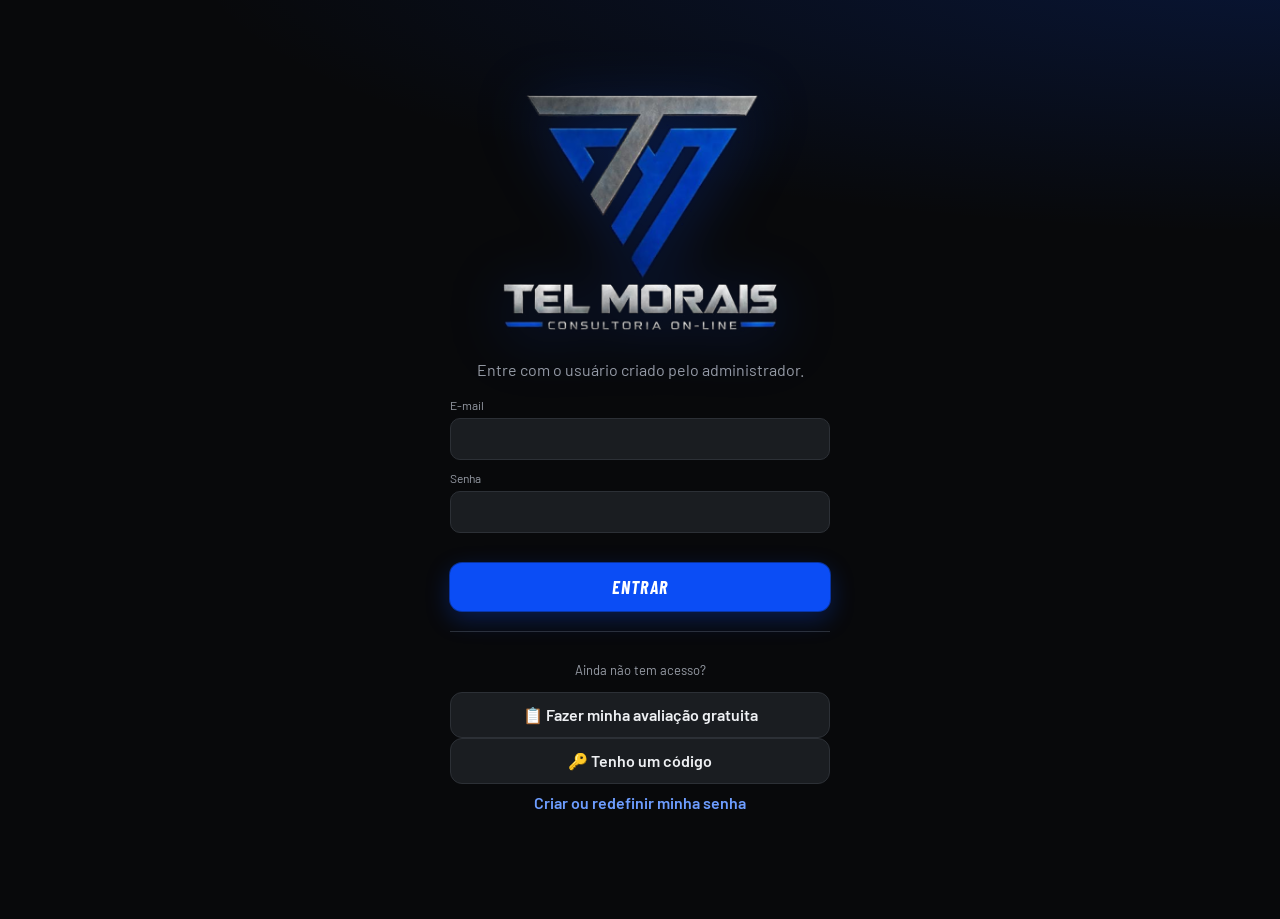
==== index.html @ 0298d139 "v1.6.0: demonstração dos exercícios (imagens, passos e vídeo do treinador) - Botão ▶ "Como fazer" em" ====
<!doctype html>
<html lang="pt-BR">
<head>
<meta charset="utf-8">
<meta name="viewport" content="width=device-width,initial-scale=1,viewport-fit=cover">
<meta name="theme-color" content="#08090b">
<meta name="apple-mobile-web-app-capable" content="yes">
<meta name="mobile-web-app-capable" content="yes">
<meta name="apple-mobile-web-app-status-bar-style" content="black-translucent">
<meta name="apple-mobile-web-app-title" content="Treino">
<link rel="apple-touch-icon" href="icons/apple-touch-icon.png">
<link rel="icon" href="icons/icon-192.png">
<link rel="manifest" href="manifest.webmanifest">
<title>Tel Morais</title>
<style>
@font-face{font-family:"Anton";src:url(fonts/anton.woff2) format("woff2");font-weight:400;font-style:normal;font-display:swap}
@font-face{font-family:"Barlow";src:url(fonts/barlow-400.woff2) format("woff2");font-weight:400 500;font-style:normal;font-display:swap}
@font-face{font-family:"Barlow";src:url(fonts/barlow-600.woff2) format("woff2");font-weight:600;font-style:normal;font-display:swap}
@font-face{font-family:"Barlow";src:url(fonts/barlow-700.woff2) format("woff2");font-weight:700 900;font-style:normal;font-display:swap}
@font-face{font-family:"Barlow Condensed";src:url(fonts/barlow-condensed-700i.woff2) format("woff2");font-weight:600 800;font-style:italic;font-display:swap}
:root{--bg:#05070d;--s1:#0c1220;--s2:#131c31;--s3:#22304d;--tx:#eef2fa;--mu:#8e9ab3;--ac:#1f6bff;--ac2:#6aaeff;--onac:#fff;--metal:linear-gradient(180deg,#fff 0%,#d5dbe5 42%,#8c96a8 58%,#eef1f6 100%);--glow:0 0 0 1px rgba(31,107,255,.55),0 8px 24px rgba(31,107,255,.32);--fd:"Anton",Impact,"Arial Narrow",sans-serif;--fc:"Barlow Condensed","Arial Narrow",sans-serif;--ok:#3fd18b;--warn:#ffcc4d;--bad:#ff6161;
--acu:#5aa9ff;--int:#ff9f43;--pk:#ff6161;--dl:#3fd18b;--r:16px}
*{box-sizing:border-box;-webkit-tap-highlight-color:transparent}
html,body{margin:0;background:var(--bg);color:var(--tx);font:16px/1.4 "Barlow",-apple-system,BlinkMacSystemFont,"Segoe UI",system-ui,sans-serif;-webkit-text-size-adjust:100%}
body{background:radial-gradient(130% 420px at 105% -60px,rgba(31,107,255,.22),rgba(31,107,255,0) 70%) no-repeat,var(--bg)}
body{padding-top:env(safe-area-inset-top);padding-bottom:calc(70px + env(safe-area-inset-bottom));overscroll-behavior-y:none}
main{padding:10px 16px 28px;max-width:640px;margin:0 auto}
h1{font-family:var(--fd);font-weight:400;font-size:32px;line-height:1.05;margin:0;letter-spacing:.01em;text-transform:uppercase;background:var(--metal);-webkit-background-clip:text;background-clip:text;color:transparent}
h2{font-size:19px;margin:0 0 6px}
h3{font-family:var(--fc);font-style:italic;font-weight:700;font-size:15px;text-transform:uppercase;letter-spacing:.16em;color:var(--ac2);margin:22px 0 8px}
.mu{color:var(--mu)}.sm{font-size:13px}.xs{font-size:12px}.b{font-weight:700}.ok{color:var(--ok)}.ac{color:var(--ac2)}
.hd{display:flex;align-items:center;gap:10px;margin:8px 0 12px}
.hd .bk{background:var(--s2);border:0;color:var(--tx);width:38px;height:38px;border-radius:12px;font-size:26px;line-height:1;flex:none}
.card{background:var(--s1);border:1px solid var(--s3);border-radius:var(--r);padding:14px;margin:10px 0}
.row{display:flex;gap:8px;align-items:center}.row.wrap{flex-wrap:wrap}.sp{flex:1}
.btn{background:var(--s2);border:1px solid var(--s3);color:var(--tx);border-radius:12px;padding:12px 16px;font-weight:600;font-size:16px;font-family:inherit;cursor:pointer}
.btn.pri{background:var(--ac);color:var(--onac);box-shadow:var(--glow);font-family:var(--fc);font-style:italic;font-weight:700;font-size:18px;letter-spacing:.06em;text-transform:uppercase}.btn.pri.smb{font-size:15px}.btn.danger{background:var(--bad);color:#fff}.btn.ghost{background:transparent;border-color:transparent;color:var(--ac2);padding:8px 4px}.btn.pri,.btn.danger{border-color:transparent}
.btn.block{width:100%}.btn.smb{padding:8px 12px;font-size:14px;border-radius:10px}
.btn:active{transform:scale(.98)}
.pill{display:inline-block;font-size:12px;font-weight:600;padding:3px 8px;border-radius:999px;background:var(--s3);color:var(--tx)}
.pc-acu{--pc:var(--acu)}.pc-int{--pc:var(--int)}.pc-pk{--pc:var(--pk)}.pc-dl{--pc:var(--dl)}.pc-vio{--pc:#b48cff}.pc-tea{--pc:#3fd1c8}.pc-yel{--pc:#ffcc4d}
.pill.ph{background:color-mix(in srgb,var(--pc) 22%,transparent);color:var(--pc)}
.weekbar{display:flex;gap:3px;margin-top:10px}.weekbar i{flex:1}
.weekbar i{height:6px;border-radius:3px;background:var(--pc);opacity:.25}.weekbar i.past{opacity:.7}.weekbar i.cur{opacity:1;outline:2px solid var(--tx);outline-offset:1px}
.days{display:grid;grid-template-columns:repeat(7,1fr);gap:6px;margin-top:10px}
.days div{background:var(--s2);border-radius:10px;padding:6px 2px;text-align:center;font-size:11px;color:var(--mu)}
.days div b{display:block;font-size:12px;color:var(--tx)}.days div.done{background:color-mix(in srgb,var(--ok) 20%,var(--s2))}.days div.done b{color:var(--ok)}
.days div.today{outline:2px solid var(--ac)}
.hero{background:linear-gradient(140deg,#0f2350,#0c1220 62%);border:1px solid #1f3a78}
.hero h2{font-family:var(--fd);font-weight:400;font-size:30px;line-height:1.05;text-transform:uppercase;letter-spacing:.01em;background:var(--metal);-webkit-background-clip:text;background-clip:text;color:transparent}
.exl{margin:10px 0 0;padding:0;list-style:none}.exl li{display:flex;justify-content:space-between;gap:10px;padding:7px 0;border-top:1px solid var(--s3);font-size:15px}
.exl li span:last-child{white-space:nowrap;font-weight:600}
.others{display:grid;grid-template-columns:1fr 1fr;gap:8px}
.others button{text-align:left;background:var(--s1);border:1px solid var(--s3);color:var(--tx);border-radius:14px;padding:12px;font-family:inherit;font-size:15px}
.others button small{display:block;color:var(--mu);font-size:12px}
/* workout */
.wk-h{position:sticky;top:0;z-index:5;background:color-mix(in srgb,var(--bg) 92%,transparent);backdrop-filter:blur(8px);margin:0 -16px;padding:8px 16px 10px;border-bottom:1px solid var(--s2)}
.ex{padding:12px}
.card.bs{border-left:4px solid var(--ac)}.bsn{margin-bottom:4px;border-bottom-left-radius:4px;border-bottom-right-radius:4px}.bsp{border-top-left-radius:4px;border-top-right-radius:4px}
.bst{display:inline-block;font-family:var(--fd);font-size:12px;letter-spacing:.05em;text-transform:uppercase;background:var(--ac);color:var(--onac);padding:2px 12px;margin-bottom:8px;clip-path:polygon(6px 0,100% 0,calc(100% - 6px) 100%,0 100%)}
.lkr{display:flex;justify-content:center;margin:-2px 0}.lkb{background:none;border:1px dashed var(--s3);color:var(--mu);border-radius:999px;font:inherit;font-size:12px;padding:3px 10px;margin:2px 0}
.lkb.on{border:1px solid var(--ac);color:var(--ac)}.bsl{border-left:3px solid var(--ac);padding-left:8px}
.exh{display:flex;justify-content:space-between;gap:8px;align-items:flex-start;cursor:pointer}
.exh b{font-size:17px}
.exr{display:flex;gap:8px;align-items:flex-start}
.demob{flex:none;width:34px;height:34px;border-radius:50%;border:1px solid var(--s3);background:var(--s2);color:var(--ac2);font-size:14px;padding:0;cursor:pointer}
.demob.off{opacity:.45}
.demo{position:relative;aspect-ratio:1;background:#fff;border-radius:14px;overflow:hidden;margin-bottom:10px}
.demo img{position:absolute;inset:0;width:100%;height:100%;object-fit:contain}
.demo img+img{animation:demo 1.8s infinite}
@keyframes demo{0%,49%{opacity:0}50%,100%{opacity:1}}
@media (prefers-reduced-motion:reduce){.demo{aspect-ratio:auto;display:grid;grid-template-columns:1fr 1fr;gap:2px}.demo img{position:static}.demo img+img{animation:none}}
.dsteps{margin:8px 0 0;padding-left:20px}.dsteps li{margin:6px 0}
.dvid{position:relative;aspect-ratio:16/9;background:#000;border-radius:14px;overflow:hidden;margin-bottom:10px}
.dvid iframe,.dvid video{position:absolute;inset:0;width:100%;height:100%;border:0}
.kg{background:var(--s3);border-radius:10px;padding:4px 8px;text-align:right;white-space:nowrap;font-size:13px;color:var(--mu)}
.kg b{display:block;color:var(--tx);font-size:17px}
.why{font-size:13px;color:var(--mu);background:var(--s2);border-radius:10px;padding:8px 10px;margin-top:8px}
.last{font-size:13px;color:var(--mu);margin-top:6px}
.sg{display:grid;grid-template-columns:26px 1fr 1fr 58px 50px;gap:6px;align-items:center;margin-top:6px}
.sg.st-a>span:first-child,.sg.st-p>span:first-child,.sg.st-b>span:first-child{font-size:11px;letter-spacing:-.02em}.sg.st-a>span:first-child,.sg.st-p>span:first-child{color:var(--mu)}.sg.st-a input,.sg.st-p input{opacity:.8}.sg.st-b>span:first-child{color:var(--warn)}.sg.st-b input{border-color:color-mix(in srgb,var(--warn) 35%,transparent)}
.sg.hd2{font-size:11px;color:var(--mu);text-transform:uppercase;letter-spacing:.05em;margin-top:10px}
.sg.hd2 span{text-align:center}
.sg>span:first-child{text-align:center;color:var(--mu);font-weight:700}
input,select,textarea{background:var(--s2);border:1px solid var(--s3);color:var(--tx);border-radius:10px;padding:10px;font-size:17px;width:100%;font-family:inherit;min-width:0}
input:focus,select:focus,textarea:focus{outline:2px solid var(--ac);border-color:transparent}
.sg input{text-align:center;padding:10px 4px}
.sg.done input{background:color-mix(in srgb,var(--ok) 14%,var(--s2));border-color:color-mix(in srgb,var(--ok) 40%,transparent)}
.chk{height:44px;border-radius:12px;border:2px solid var(--s3);background:transparent;color:var(--mu);font-size:20px;font-weight:800}
.sg.done .chk{background:var(--ok);border-color:var(--ok);color:#03200f}
.sug{margin-top:10px;border-radius:12px;padding:10px 12px;font-size:14px;background:var(--s2);border-left:4px solid var(--mu)}
.sug.up{border-color:var(--ok)}.sug.down{border-color:var(--warn)}.sug.ok{border-color:var(--acu)}
.sug .btn{margin-top:8px}
.exdone .exh>div:first-child>b::after{content:" ✓";color:var(--ok)}
/* timer */
#timer{position:fixed;left:12px;right:12px;bottom:calc(76px + env(safe-area-inset-bottom));z-index:30;background:#16213a;border:1px solid var(--s3);border-radius:18px;padding:10px 12px;box-shadow:0 10px 30px rgba(0,0,0,.5);max-width:616px;margin:0 auto;overflow:hidden}
#timer .tbar{position:absolute;left:0;bottom:0;height:4px;background:var(--ac);transition:width .25s linear}
#timer .tt{font-size:26px;font-weight:800;font-variant-numeric:tabular-nums;min-width:68px}#timer .sp{min-width:0}#tlab{white-space:nowrap;overflow:hidden;text-overflow:ellipsis}#timer .btn.smb{padding:8px 9px;flex:none}
#timer.end{background:#0f2f22}#timer.end .tt{color:var(--ok)}
#timer.warn5{background:#3d2e08}#timer.warn5 .tt{color:var(--warn)}#timer.warn5 .tbar{background:var(--warn)}
#timer .tl{font-size:12px;color:var(--mu);white-space:nowrap;overflow:hidden;text-overflow:ellipsis}
/* nav */
nav#tabs{position:fixed;bottom:0;left:0;right:0;display:flex;background:rgba(8,12,22,.94);-webkit-backdrop-filter:blur(12px);backdrop-filter:blur(12px);border-top:1px solid var(--s2);padding-bottom:env(safe-area-inset-bottom);z-index:20}
nav button{flex:1;background:none;border:0;color:var(--mu);font-size:11px;padding:8px 0 6px;display:flex;flex-direction:column;align-items:center;gap:3px;font-family:inherit}
nav svg{width:24px;height:24px;fill:none;stroke:currentColor;stroke-width:1.9;stroke-linecap:round;stroke-linejoin:round}
nav button.on{color:var(--ac2);font-weight:700;position:relative}nav button.on::before{content:"";position:absolute;top:0;left:50%;width:28px;height:3px;margin-left:-14px;border-radius:0 0 3px 3px;background:var(--ac)}
nav button .dot{position:absolute;margin-left:22px;width:8px;height:8px;border-radius:50%;background:var(--ok)}
/* tables / forms */
table{width:100%;border-collapse:collapse;font-size:13px}
td,th{padding:7px 4px;border-top:1px solid var(--s3);text-align:left;vertical-align:top}
th{color:var(--mu);font-weight:600;font-size:11px;text-transform:uppercase;letter-spacing:.05em;border-top:0}
tr.cur td{background:color-mix(in srgb,var(--ac) 12%,transparent)}
.ph-dot{display:inline-block;width:8px;height:8px;border-radius:50%;background:var(--pc);margin-right:6px}
label.f{display:block;margin:10px 0}label.f>span{display:block;font-size:12px;color:var(--mu);margin-bottom:4px}
.grid2{display:grid;grid-template-columns:1fr 1fr;gap:8px}.grid3{display:grid;grid-template-columns:repeat(3,1fr);gap:8px}
.plan label{display:block;font-size:11px;color:var(--mu);border-left:3px solid var(--pc);padding-left:6px}
.plan label input{margin-top:3px;text-align:center}
.li{display:flex;align-items:center;gap:10px;padding:11px 0;border-top:1px solid var(--s3)}
.li:first-child{border-top:0}
.li .t{flex:1;min-width:0}.li .t b{display:block;white-space:nowrap;overflow:hidden;text-overflow:ellipsis}
.ib{background:var(--s3);border:0;color:var(--tx);width:34px;height:34px;border-radius:10px;font-size:16px;flex:none}
.tap{cursor:pointer}
.stat{display:grid;grid-template-columns:repeat(3,1fr);gap:8px}
.stat div{background:var(--s1);border:1px solid var(--s3);border-radius:14px;padding:10px}
.stat b{display:block;font-family:var(--fd);font-weight:400;font-size:24px;letter-spacing:.01em}.stat span{font-size:11px;color:var(--mu)}
.hl{display:flex;gap:12px;align-items:flex-start;padding:8px 0;border-top:1px solid var(--s3)}.hl:first-child{border-top:0}.hi{flex:none;min-width:58px;text-align:center;font-size:14px;padding-top:2px}
details{background:var(--s1);border:1px solid var(--s3);border-radius:var(--r);padding:12px 14px;margin:10px 0}
summary{font-weight:600;cursor:pointer}
details p{font-size:14px;margin:8px 0;color:#cdd5e4}
.sw{display:flex;align-items:center;justify-content:space-between;padding:10px 0;border-top:1px solid var(--s3)}
.sw:first-child{border-top:0}
.sw input[type=checkbox]{width:50px;height:30px;appearance:none;-webkit-appearance:none;background:var(--s3);border-radius:999px;position:relative;border:0;padding:0;flex:none}
.sw input[type=checkbox]::after{content:"";position:absolute;top:3px;left:3px;width:24px;height:24px;border-radius:50%;background:#fff;transition:.2s}
.sw input[type=checkbox]:checked{background:var(--ok)}.sw input[type=checkbox]:checked::after{left:23px}
.banner{background:color-mix(in srgb,var(--warn) 15%,var(--s1));border:1px solid color-mix(in srgb,var(--warn) 40%,transparent);border-radius:14px;padding:10px 12px;font-size:14px;margin:10px 0}
/* modal / toast */
#modal{position:fixed;inset:0;background:rgba(0,0,0,.6);z-index:50;display:flex;align-items:flex-end;justify-content:center}
#modal[hidden]{display:none}
.mbox{background:var(--s1);width:100%;max-width:640px;border-radius:22px 22px 0 0;padding:18px 16px calc(16px + env(safe-area-inset-bottom));max-height:88vh;overflow:auto}
.mbody{font-size:15px;color:#d3dbea}
.mbtns{display:flex;gap:8px;margin-top:14px}.mbtns .btn{flex:1}
#toast{position:fixed;left:50%;top:calc(12px + env(safe-area-inset-top));transform:translateX(-50%);background:#1a2742;color:#fff;padding:10px 16px;border-radius:12px;z-index:60;font-size:14px;box-shadow:0 6px 20px rgba(0,0,0,.4);transition:opacity .3s;max-width:90vw}
#toast[hidden]{display:block;opacity:0;pointer-events:none}
svg.ch{width:100%;height:auto;display:block}
.empty{text-align:center;color:var(--mu);padding:30px 10px}
body.nologin nav#tabs{display:none}
.login{max-width:380px;margin:8vh auto 0;text-align:center}.login label.f{text-align:left}.login h1{margin:8px 0 4px}.login>h1:first-of-type{font-size:56px}.brand2{display:flex;align-items:center;gap:10px;font-family:var(--fc);font-style:italic;font-weight:700;font-size:15px;letter-spacing:.28em;text-transform:uppercase;color:var(--ac2);margin:0 0 8px}.brand2::before,.brand2::after{content:"";flex:1;height:2px;background:var(--ac)}
.logo{width:76px;height:76px;border-radius:20px;background:var(--ac);box-shadow:var(--glow);margin:0 auto;display:grid;place-items:center}.logo svg{width:46px;height:46px;fill:none;stroke:#fff;stroke-width:2.4;stroke-linecap:round}
.sync{display:inline-flex;align-items:center;gap:6px;background:var(--s2);border:1px solid var(--s3);color:var(--mu);font-size:12px;border-radius:999px;padding:6px 10px;font-family:inherit;white-space:nowrap}
.sync i{width:8px;height:8px;border-radius:50%;display:inline-block}
.li .t>span{display:block}
.chips{display:flex;gap:6px;overflow-x:auto;padding:2px 0 8px;scrollbar-width:none}.chips::-webkit-scrollbar{display:none}
.chip{flex:none;background:var(--s2);border:1px solid var(--s3);color:var(--tx);border-radius:999px;padding:7px 12px;font-size:14px;font-family:inherit}
.wz-o{display:flex;align-items:center;gap:12px;width:100%;min-height:72px;margin:8px 0;padding:12px 14px;border-radius:16px;background:var(--s1);border:1px solid var(--s3);color:var(--tx);text-align:left;font:inherit}.wz-o.on{border:2px solid var(--ac);background:rgba(31,107,255,.12)}.wz-o .t{flex:1;display:flex;flex-direction:column;gap:2px}.wz-ic{font-size:24px;width:40px;text-align:center}.wz-ck{width:24px;height:24px;border-radius:50%;display:grid;place-items:center;background:var(--ac);color:#fff;font-weight:700}.wz-o:not(.on) .wz-ck{background:transparent;border:2px solid var(--s3)}.wz-days{flex-wrap:wrap}.wz-days .chip{min-width:44px;justify-content:center;font-size:18px;font-weight:700}
.fs-i{display:flex;gap:12px;padding:12px 0;border-top:1px solid var(--s3)}.fs-n{width:34px;height:34px;flex:none;border-radius:50%;display:grid;place-items:center;font-family:var(--fd);font-size:17px;background:var(--s2);color:var(--mu);border:1px solid var(--s3)}.fs-i.now .fs-n{background:var(--ac);color:#fff;border:0;box-shadow:var(--glow)}.fs-i.done .fs-n{background:var(--ok);color:#05070d;border:0}.fs-i.done b,.fs-i.next b{color:var(--mu)}
.chip.on{background:var(--ac);border-color:var(--ac);color:#fff;font-weight:600}
.kd{display:inline-grid;place-items:center;width:30px;height:30px;border-radius:9px;background:var(--s3);font-size:15px;flex:none}
.cf{display:grid;grid-template-columns:repeat(2,1fr);gap:8px;margin-top:8px}
.cf label{font-size:11px;color:var(--mu);text-transform:uppercase;letter-spacing:.04em}.cf label input,.cf label select{margin-top:3px;text-align:center}
.xdone{border:1px solid color-mix(in srgb,var(--ok) 45%,transparent)}
.wod{white-space:pre-wrap;font-size:15px;background:var(--s2);border-radius:10px;padding:10px;margin-top:8px}
.phase{border-left:4px solid var(--pc)}
.seg{display:flex;background:var(--s2);border-radius:10px;padding:3px;gap:3px}.seg button{flex:1;border:0;background:transparent;color:var(--mu);padding:8px;border-radius:8px;font-family:inherit;font-size:14px}.seg button.on{background:var(--s3);color:var(--tx);font-weight:600}
/* calendário */
.calg{display:grid;grid-template-columns:repeat(7,1fr);gap:4px;text-align:center}.cw{font-size:11px;color:var(--mu);padding-bottom:2px}
.cd{position:relative;aspect-ratio:1;display:grid;place-items:center;border-radius:50%;font-size:14px;color:var(--tx);max-width:40px;margin:0 auto;width:100%}
.cd.on{background:var(--ac);color:#fff;font-weight:700;cursor:pointer}.cd.td{box-shadow:inset 0 0 0 2px var(--ac)}.cd.on.td{box-shadow:inset 0 0 0 2px var(--tx)}.cd.fu{color:var(--mu);opacity:.45}
.cd i{position:absolute;top:-3px;right:-3px;background:var(--tx);color:var(--bg);font-style:normal;font-size:10px;min-width:15px;height:15px;line-height:15px;border-radius:8px}
/* ---------- tema claro ---------- */
html[data-theme=light]{--bg:#edf1f8;--s1:#ffffff;--s2:#e3e9f4;--s3:#c9d3e5;--tx:#0a1222;--mu:#55617a;--ac:#1450e0;--ac2:#1450e0;--metal:url("data:image/svg+xml,%3Csvg xmlns='http://www.w3.org/2000/svg' width='120' height='120'%3E%3Cfilter id='n'%3E%3CfeTurbulence type='fractalNoise' baseFrequency='.9' numOctaves='2' stitchTiles='stitch'/%3E%3CfeColorMatrix values='0 0 0 0 1 0 0 0 0 1 0 0 0 0 1 0 0 0 .22 0'/%3E%3C/filter%3E%3Crect width='120' height='120' filter='url(%23n)'/%3E%3C/svg%3E"),radial-gradient(120% 90% at 30% 18%,#8a8c92 0%,#3b3d42 22%,rgba(20,21,24,0) 46%),linear-gradient(180deg,#26272b 0%,#4c4e54 16%,#141518 40%,#08090b 62%,#1d1e22 82%,#3a3c41 100%);--glow:0 0 0 1px rgba(20,80,224,.3),0 8px 20px rgba(20,80,224,.22);--ok:#14a362;--warn:#b98000;--bad:#dc3b3b;--acu:#2c78e0;--int:#e8781a;--pk:#dc3b3b;--dl:#14a362;color-scheme:light}
html[data-theme=light] .hero{background:linear-gradient(140deg,#e2ebff,#ffffff 62%);border:1px solid #c3d3f5}
html[data-theme=light] body{background:radial-gradient(130% 420px at 105% -60px,rgba(20,80,224,.12),rgba(20,80,224,0) 70%) no-repeat,var(--bg)}
html[data-theme=light] h1,html[data-theme=light] .hero h2{filter:drop-shadow(0 1px 0 rgba(255,255,255,.85)) drop-shadow(0 2px 3px rgba(0,0,0,.25))}
html[data-theme=light] #timer{background:#fff;box-shadow:0 10px 30px rgba(0,0,0,.15);border:1px solid var(--s3)}html[data-theme=light] #timer.end{background:#e3f6ec}html[data-theme=light] #timer.warn5{background:#fff4d6}
html[data-theme=light] nav#tabs{background:rgba(255,255,255,.94);border-top:1px solid var(--s3)}
html[data-theme=light] details p,html[data-theme=light] .mbody{color:var(--tx)}html[data-theme=light] #toast{background:#22262e;color:#fff}html[data-theme=light] #modal{background:rgba(20,22,28,.35)}
html[data-theme=light] .card{box-shadow:0 1px 2px rgba(16,24,40,.06)}
html[data-theme=light] .btn.pri,html[data-theme=light] .chip.on,html[data-theme=light] .sg.done .chk{color:#fff}html[data-theme=light] .btn.danger{color:#fff}
html[data-theme=light] .sw input[type=checkbox]::after{box-shadow:0 1px 3px rgba(0,0,0,.25)}
html[data-theme=light] .logo svg{stroke:#fff}
html[data-theme=light] .ch [stroke="#22304d"]{stroke:var(--s3)}html[data-theme=light] .ch [fill="#8e9ab3"]{fill:var(--mu)}html[data-theme=light] .ch [stroke="#8e9ab3"]{stroke:var(--mu)}
html[data-theme=light] .ch [stroke="#1f6bff"]{stroke:var(--ac)}html[data-theme=light] .ch [fill="#1f6bff"]{fill:var(--ac)}html[data-theme=light] .ch [stroke="#05070d"]{stroke:var(--s1)}
/* ---------- tema Tel Morais (cores da logo TM: grafite/aço + azul royal) ---------- */
:root{--bg:#08090b;--s1:#121417;--s2:#1a1d21;--s3:#2c3036;--tx:#eef0f3;--mu:#979ca6;--ac:#0b4df5;--ac2:#6d9dff;--acu:#6d9dff;--glow:0 0 0 1px rgba(11,77,245,.6),0 8px 24px rgba(11,77,245,.3)}
body{background:radial-gradient(130% 420px at 105% -60px,rgba(11,77,245,.2),rgba(11,77,245,0) 70%) no-repeat,var(--bg)}
.hero{background:linear-gradient(140deg,#16213c,#121417 62%);border:1px solid #2a3a66}
.card{border-color:#24272c}
.sr{position:absolute;width:1px;height:1px;overflow:hidden;clip:rect(0 0 0 0);white-space:nowrap}
.tm-main{display:block;width:min(300px,78vw);height:auto;margin:0 auto 14px;filter:drop-shadow(0 10px 30px rgba(11,77,245,.28))}
html[data-theme=light] .tm-main{background:#000;border-radius:20px;padding:16px 20px 12px;width:min(320px,82vw);filter:none;box-shadow:0 10px 28px rgba(10,63,216,.22)}
.met{margin-top:8px;border-radius:12px;padding:8px 10px;background:color-mix(in srgb,var(--ac) 14%,var(--s2));border-left:4px solid var(--ac);cursor:pointer}.met b{font-family:var(--fc);font-style:italic;letter-spacing:.06em;text-transform:uppercase;color:var(--ac2)}.met-h b{font-family:var(--fc);font-style:italic;font-size:18px;letter-spacing:.05em;text-transform:uppercase;color:var(--ac2)}
.sg.st-d>span:first-child{font-size:11px;color:var(--ac2)}.sg.st-d input{border-color:color-mix(in srgb,var(--ac) 40%,transparent)}
.tm-logo{display:block;width:128px;height:128px;margin:0 auto;border-radius:50%;box-shadow:0 0 0 1px rgba(255,255,255,.06),0 10px 34px rgba(11,77,245,.35)}
.login>h1:first-of-type{font-size:52px}
.ch [stroke="#22304d"]{stroke:var(--s3)}.ch [fill="#8e9ab3"]{fill:var(--mu)}.ch [stroke="#8e9ab3"]{stroke:var(--mu)}.ch [stroke="#1f6bff"]{stroke:var(--ac)}.ch [fill="#1f6bff"]{fill:var(--ac)}.ch [stroke="#05070d"]{stroke:var(--s1)}
html[data-theme=light]{--bg:#eceef1;--s1:#ffffff;--s2:#e2e5ea;--s3:#c8cdd5;--tx:#11131a;--mu:#5a606b;--ac:#0a3fd8;--ac2:#0a3fd8;--acu:#0a3fd8}
html[data-theme=light] body{background:radial-gradient(130% 420px at 105% -60px,rgba(10,63,216,.1),rgba(10,63,216,0) 70%) no-repeat,var(--bg)}
html[data-theme=light] .hero{background:linear-gradient(140deg,#e0e6f3,#ffffff 62%);border:1px solid #c5cde0}
html[data-theme=light] .card{border-color:#d6dae0}
html[data-theme=light] .tm-logo{box-shadow:0 0 0 1px rgba(0,0,0,.06),0 10px 28px rgba(10,63,216,.22)}
</style>
</head>
<body>
<main id="app"></main>
<div id="timer" hidden>
  <div class="row"><div class="tt" id="tt">0:00</div><div class="sp"><div class="b" id="tlab">Descanso</div><div class="tl" id="tsub"></div></div>
  <button class="btn smb" data-act="tAdd" data-s="-15">−15</button><button class="btn smb" data-act="tAdd" data-s="15">+15</button><button class="btn smb" data-act="tClose">✕</button></div>
  <div class="tbar" id="tbar"></div>
</div>
<nav id="tabs">
  <button data-act="tab" data-t="hoje"><svg viewBox="0 0 24 24"><path d="M6.5 6.5v11M17.5 6.5v11M3.5 9.5v5M20.5 9.5v5M6.5 12h11"/></svg>Hoje</button>
  <button data-act="tab" data-t="treinos"><svg viewBox="0 0 24 24"><rect x="3.5" y="5" width="17" height="15.5" rx="2.5"/><path d="M3.5 10h17M8 3v4M16 3v4"/></svg>Treinos</button>
  <button data-act="tab" data-t="avaliacao"><svg viewBox="0 0 24 24"><rect x="5" y="4" width="14" height="17" rx="2"/><path d="M9 4V3h6v1M9 10h6M9 14h6M9 18h3"/></svg>Avaliação</button>
  <button data-act="tab" data-t="progresso"><svg viewBox="0 0 24 24"><path d="M3.5 20h17M5 16l4.5-5 4 3L20 6.5"/><path d="M15.5 6.5H20V11"/></svg>Progresso</button>
  <button data-act="tab" data-t="perfil"><svg viewBox="0 0 24 24"><circle cx="12" cy="8.5" r="3.8"/><path d="M4.5 20.5c1.2-3.8 4-5.7 7.5-5.7s6.3 1.9 7.5 5.7"/></svg>Perfil</button>
</nav>
<div id="modal" hidden></div>
<div id="toast" hidden></div>
<input type="file" id="importFile" accept="application/json,.json" hidden>
<script src="supabase.min.js"></script>
<script src="avaliacao.js"></script>
<script src="modelos.js"></script>
<script src="exercicios.js"></script>
<script>
/* ===== Banco de exercícios =====  Nome|categoria|grupo|equipamento|tipo
   categoria: M=Musculação C=Cardio K=Core X=Crossfit · tipo: L=carga×reps B=peso corporal T=tempo A=cardio W=WOD */
const CATALOG_RAW=`Supino Reto com Barra|M|Peito|Barra|L
Supino Reto com Halteres|M|Peito|Halteres|L
Supino Inclinado com Barra|M|Peito|Barra|L
Supino Inclinado com Halteres|M|Peito|Halteres|L
Supino Declinado com Barra|M|Peito|Barra|L
Supino Declinado com Halteres|M|Peito|Halteres|L
Supino Reto no Smith|M|Peito|Smith|L
Supino Inclinado no Smith|M|Peito|Smith|L
Chest Press (máquina)|M|Peito|Máquina|L
Chest Press Inclinado (máquina)|M|Peito|Máquina|L
Crucifixo Reto com Halteres|M|Peito|Halteres|L
Crucifixo Inclinado com Halteres|M|Peito|Halteres|L
Crucifixo na Máquina (Peck Deck)|M|Peito|Máquina|L
Crossover Polia Alta|M|Peito|Polia|L
Crossover Polia Média|M|Peito|Polia|L
Crossover Polia Baixa|M|Peito|Polia|L
Flexão de Braço|M|Peito|Peso corporal|B
Flexão Inclinada|M|Peito|Peso corporal|B
Flexão Declinada|M|Peito|Peso corporal|B
Flexão Diamante|M|Tríceps|Peso corporal|B
Paralelas (Mergulho) para Peito|M|Peito|Peso corporal|B
Pullover com Halter|M|Peito|Halteres|L
Supino Pegada Fechada|M|Tríceps|Barra|L
Barra Fixa Pronada|M|Costas|Peso corporal|B
Barra Fixa Supinada (Chin-up)|M|Costas|Peso corporal|B
Barra Fixa Pegada Neutra|M|Costas|Peso corporal|B
Barra Fixa com Carga|M|Costas|Peso corporal|L
Barra Fixa Assistida (máquina)|M|Costas|Máquina|L
Puxada Frontal Pronada|M|Costas|Polia|L
Puxada Frontal Supinada|M|Costas|Polia|L
Puxada Pegada Neutra (triângulo)|M|Costas|Polia|L
Puxada Unilateral na Polia|M|Costas|Polia|L
Pulldown com Corda (braços estendidos)|M|Costas|Polia|L
Remada Curvada com Barra Pronada|M|Costas|Barra|L
Remada Curvada com Barra Supinada|M|Costas|Barra|L
Remada Pendlay|M|Costas|Barra|L
Remada Unilateral com Halter (serrote)|M|Costas|Halteres|L
Remada Curvada com Halteres|M|Costas|Halteres|L
Remada Cavalinho (T-bar)|M|Costas|Barra|L
Remada Cavalinho na Máquina|M|Costas|Máquina|L
Remada Sentada na Polia (triângulo)|M|Costas|Polia|L
Remada Sentada Pegada Aberta|M|Costas|Polia|L
Remada na Máquina Articulada|M|Costas|Máquina|L
Remada Baixa Unilateral na Polia|M|Costas|Polia|L
Remada Invertida (australiana)|M|Costas|Peso corporal|B
Remada Seal com Halteres|M|Costas|Halteres|L
Levantamento Terra Convencional|M|Posterior|Barra|L
Levantamento Terra Sumô|M|Glúteos|Barra|L
Levantamento Terra Romeno (Stiff)|M|Posterior|Barra|L
Stiff com Halteres|M|Posterior|Halteres|L
Rack Pull|M|Costas|Barra|L
Good Morning|M|Posterior|Barra|L
Hiperextensão Lombar (banco romano)|M|Costas|Peso corporal|B
Encolhimento com Barra|M|Trapézio|Barra|L
Encolhimento com Halteres|M|Trapézio|Halteres|L
Encolhimento no Smith|M|Trapézio|Smith|L
Desenvolvimento com Barra (militar)|M|Ombros|Barra|L
Desenvolvimento com Halteres|M|Ombros|Halteres|L
Desenvolvimento na Máquina|M|Ombros|Máquina|L
Desenvolvimento no Smith|M|Ombros|Smith|L
Arnold Press|M|Ombros|Halteres|L
Push Press|M|Ombros|Barra|L
Elevação Lateral com Halteres|M|Ombros|Halteres|L
Elevação Lateral na Polia|M|Ombros|Polia|L
Elevação Lateral na Máquina|M|Ombros|Máquina|L
Elevação Lateral Inclinada (deitado de lado)|M|Ombros|Halteres|L
Elevação Frontal com Halteres|M|Ombros|Halteres|L
Elevação Frontal com Anilha|M|Ombros|Anilha|L
Elevação Frontal na Polia|M|Ombros|Polia|L
Crucifixo Inverso com Halteres|M|Ombros|Halteres|L
Crucifixo Inverso na Máquina|M|Ombros|Máquina|L
Crucifixo Inverso na Polia|M|Ombros|Polia|L
Face Pull na Polia|M|Ombros|Polia|L
Remada Alta com Barra|M|Ombros|Barra|L
Rotação Externa na Polia|M|Ombros|Polia|L
Rotação Externa com Halter|M|Ombros|Halteres|L
Y-Raise no Banco Inclinado|M|Ombros|Halteres|L
Rosca Direta com Barra|M|Bíceps|Barra|L
Rosca Direta com Barra EZ|M|Bíceps|Barra EZ|L
Rosca Alternada com Halteres|M|Bíceps|Halteres|L
Rosca Simultânea com Halteres|M|Bíceps|Halteres|L
Rosca Martelo|M|Bíceps|Halteres|L
Rosca Martelo na Polia (corda)|M|Bíceps|Polia|L
Rosca Inclinada com Halteres|M|Bíceps|Halteres|L
Rosca Scott com Barra EZ|M|Bíceps|Barra EZ|L
Rosca Scott na Máquina|M|Bíceps|Máquina|L
Rosca Scott Unilateral com Halter|M|Bíceps|Halteres|L
Rosca Concentrada|M|Bíceps|Halteres|L
Rosca na Polia Baixa|M|Bíceps|Polia|L
Rosca Bayesian (polia por trás)|M|Bíceps|Polia|L
Rosca Spider|M|Bíceps|Barra EZ|L
Rosca 21|M|Bíceps|Barra|L
Rosca Inversa|M|Antebraço|Barra|L
Rosca de Punho|M|Antebraço|Barra|L
Rosca de Punho Inversa|M|Antebraço|Barra|L
Farmer's Walk (caminhada do fazendeiro)|M|Antebraço|Halteres|T
Suspensão na Barra (dead hang)|M|Antebraço|Peso corporal|T
Tríceps Testa com Barra EZ|M|Tríceps|Barra EZ|L
Tríceps Testa com Halteres|M|Tríceps|Halteres|L
Tríceps Pulley (barra)|M|Tríceps|Polia|L
Tríceps Pulley (corda)|M|Tríceps|Polia|L
Tríceps Pulley Inverso|M|Tríceps|Polia|L
Tríceps Francês com Halter|M|Tríceps|Halteres|L
Tríceps Francês Unilateral|M|Tríceps|Halteres|L
Tríceps Francês na Polia (overhead)|M|Tríceps|Polia|L
Tríceps Coice (kickback)|M|Tríceps|Halteres|L
Tríceps Coice na Polia|M|Tríceps|Polia|L
Mergulho no Banco|M|Tríceps|Peso corporal|B
Paralelas para Tríceps|M|Tríceps|Peso corporal|B
Tríceps na Máquina|M|Tríceps|Máquina|L
JM Press|M|Tríceps|Barra|L
Agachamento Livre com Barra|M|Quadríceps|Barra|L
Agachamento Frontal|M|Quadríceps|Barra|L
Agachamento no Smith|M|Quadríceps|Smith|L
Agachamento Goblet|M|Quadríceps|Halteres|L
Agachamento Hack (máquina)|M|Quadríceps|Máquina|L
Agachamento Pêndulo|M|Quadríceps|Máquina|L
Agachamento Búlgaro|M|Quadríceps|Halteres|L
Agachamento Sumô com Halter|M|Glúteos|Halteres|L
Agachamento com Peso Corporal|M|Quadríceps|Peso corporal|B
Agachamento Sissy|M|Quadríceps|Peso corporal|B
Leg Press 45°|M|Quadríceps|Máquina|L
Leg Press Horizontal|M|Quadríceps|Máquina|L
Leg Press Unilateral|M|Quadríceps|Máquina|L
Cadeira Extensora|M|Quadríceps|Máquina|L
Cadeira Extensora Unilateral|M|Quadríceps|Máquina|L
Avanço (passada) com Halteres|M|Quadríceps|Halteres|L
Avanço com Barra|M|Quadríceps|Barra|L
Afundo Estático|M|Quadríceps|Halteres|L
Passada Reversa|M|Glúteos|Halteres|L
Step-up no Banco|M|Quadríceps|Halteres|L
Mesa Flexora (deitado)|M|Posterior|Máquina|L
Cadeira Flexora (sentado)|M|Posterior|Máquina|L
Flexora em Pé Unilateral|M|Posterior|Máquina|L
Nordic Curl (flexão nórdica)|M|Posterior|Peso corporal|B
Flexão de Joelho na Bola Suíça|M|Posterior|Bola|B
Hip Thrust com Barra|M|Glúteos|Barra|L
Hip Thrust na Máquina|M|Glúteos|Máquina|L
Elevação Pélvica (glute bridge)|M|Glúteos|Peso corporal|B
Elevação Pélvica Unilateral|M|Glúteos|Peso corporal|B
Glúteo na Polia (coice)|M|Glúteos|Polia|L
Glúteo na Máquina (coice)|M|Glúteos|Máquina|L
Abdução de Quadril na Máquina|M|Glúteos|Máquina|L
Abdução na Polia|M|Glúteos|Polia|L
Abdução com Elástico (andar lateral)|M|Glúteos|Elástico|B
Adução na Máquina (cadeira adutora)|M|Adutores|Máquina|L
Adução na Polia|M|Adutores|Polia|L
Pull-through na Polia|M|Glúteos|Polia|L
Kettlebell Swing (musculação)|M|Glúteos|Kettlebell|L
Panturrilha em Pé na Máquina|M|Panturrilha|Máquina|L
Panturrilha Sentado|M|Panturrilha|Máquina|L
Panturrilha no Leg Press|M|Panturrilha|Máquina|L
Panturrilha no Smith|M|Panturrilha|Smith|L
Panturrilha Unilateral com Halter|M|Panturrilha|Halteres|L
Panturrilha no Degrau (peso corporal)|M|Panturrilha|Peso corporal|B
Tibial Anterior (elevação de ponta de pé)|M|Panturrilha|Peso corporal|B
Clean com Halteres|M|Corpo inteiro|Halteres|L
Thruster com Halteres|M|Corpo inteiro|Halteres|L
Esteira — caminhada|C|Cardio|Esteira|A
Esteira — corrida|C|Cardio|Esteira|A
Esteira — caminhada inclinada|C|Cardio|Esteira|A
Esteira — tiros (intervalado)|C|Cardio|Esteira|A
Corrida na rua|C|Cardio|Ao ar livre|A
Corrida — intervalado (tiros)|C|Cardio|Ao ar livre|A
Caminhada ao ar livre|C|Cardio|Ao ar livre|A
Trilha / Hiking|C|Cardio|Ao ar livre|A
Bicicleta ergométrica|C|Cardio|Bicicleta|A
Bicicleta horizontal|C|Cardio|Bicicleta|A
Spinning / Bike indoor|C|Cardio|Bicicleta|A
Ciclismo na rua|C|Cardio|Bicicleta|A
Air Bike (Assault Bike)|C|Cardio|Air bike|A
Elíptico (transport)|C|Cardio|Elíptico|A
Escada (stair climber)|C|Cardio|Escada|A
Simulador de escada (step)|C|Cardio|Máquina|A
Remo ergômetro|C|Cardio|Remo|A
Ski Erg|C|Cardio|Ski Erg|A
Natação — livre|C|Cardio|Piscina|A
Natação — técnica/educativos|C|Cardio|Piscina|A
Hidroginástica|C|Cardio|Piscina|A
Pular corda|C|Cardio|Corda|A
Zona 2 (cardio contínuo leve)|C|Cardio|Qualquer|A
HIIT (intervalado de alta intensidade)|C|Cardio|Qualquer|A
Tabata|C|Cardio|Qualquer|A
Polichinelo|C|Cardio|Peso corporal|A
Dança / Zumba|C|Cardio|Aula|A
Boxe / Muay Thai (saco)|C|Cardio|Saco|A
Futebol / esporte coletivo|C|Cardio|Esporte|A
Beach tennis / tênis|C|Cardio|Esporte|A
Prancha Frontal|K|Core|Peso corporal|T
Prancha Lateral|K|Core|Peso corporal|T
Prancha com Toque no Ombro|K|Core|Peso corporal|B
Prancha Dinâmica (sobe e desce)|K|Core|Peso corporal|B
Prancha com Peso nas Costas|K|Core|Anilha|T
Hollow Hold (canoa)|K|Core|Peso corporal|T
Superman (extensão lombar no solo)|K|Core|Peso corporal|B
Abdominal Supra (crunch)|K|Core|Peso corporal|B
Abdominal Infra (elevação de quadril)|K|Core|Peso corporal|B
Abdominal Bicicleta|K|Core|Peso corporal|B
Abdominal Remador|K|Core|Peso corporal|B
Abdominal Canivete (V-up)|K|Core|Peso corporal|B
Abdominal na Polia (crunch ajoelhado)|K|Core|Polia|L
Abdominal na Máquina|K|Core|Máquina|L
Abdominal Declinado|K|Core|Banco|B
Sit-up|K|Core|Peso corporal|B
Elevação de Pernas Deitado|K|Core|Peso corporal|B
Elevação de Pernas na Barra (hanging leg raise)|K|Core|Barra fixa|B
Elevação de Joelhos na Barra|K|Core|Barra fixa|B
Elevação de Pernas na Paralela (captain's chair)|K|Core|Máquina|B
Toes to Bar (core)|K|Core|Barra fixa|B
Roda Abdominal (ab wheel)|K|Core|Roda|B
Dead Bug|K|Core|Peso corporal|B
Bird Dog (perdigueiro)|K|Core|Peso corporal|B
Pallof Press|K|Core|Polia|L
Woodchopper na Polia (lenhador)|K|Core|Polia|L
Rotação Russa (russian twist)|K|Core|Anilha|B
Mountain Climber (escalador)|K|Core|Peso corporal|B
Abdominal Oblíquo Lateral|K|Core|Peso corporal|B
Inclinação Lateral com Halter|K|Core|Halteres|L
Farmer Carry Unilateral (suitcase carry)|K|Core|Halteres|T
L-Sit|K|Core|Peso corporal|T
Dragon Flag|K|Core|Banco|B
Ab Mat Sit-up|K|Core|Ab mat|B
Prancha no TRX / Body Saw|K|Core|TRX|T
Pike no TRX|K|Core|TRX|B
Stir the Pot (bola suíça)|K|Core|Bola|T
Back Squat|X|Levantamento|Barra|L
Front Squat|X|Levantamento|Barra|L
Overhead Squat|X|Levantamento|Barra|L
Deadlift|X|Levantamento|Barra|L
Sumo Deadlift High Pull|X|Levantamento|Barra|L
Strict Press|X|Levantamento|Barra|L
Push Press (CF)|X|Levantamento|Barra|L
Push Jerk|X|Levantamento|Barra|L
Split Jerk|X|LPO|Barra|L
Clean (power clean)|X|LPO|Barra|L
Squat Clean|X|LPO|Barra|L
Hang Power Clean|X|LPO|Barra|L
Clean and Jerk|X|LPO|Barra|L
Snatch (power snatch)|X|LPO|Barra|L
Squat Snatch|X|LPO|Barra|L
Hang Power Snatch|X|LPO|Barra|L
Thruster|X|Levantamento|Barra|L
Cluster|X|LPO|Barra|L
Wall Ball|X|Metcon|Medicine ball|B
Kettlebell Swing (americano)|X|Metcon|Kettlebell|B
Kettlebell Swing (russo)|X|Metcon|Kettlebell|B
Kettlebell Snatch|X|Metcon|Kettlebell|B
Kettlebell Goblet Squat|X|Metcon|Kettlebell|B
Turkish Get-up|X|Metcon|Kettlebell|B
Dumbbell Snatch|X|Metcon|Halteres|B
Devil Press|X|Metcon|Halteres|B
Man Maker|X|Metcon|Halteres|B
Burpee|X|Ginástica|Peso corporal|B
Burpee Over the Bar|X|Ginástica|Peso corporal|B
Burpee Box Jump Over|X|Ginástica|Caixa|B
Box Jump|X|Ginástica|Caixa|B
Box Step-up|X|Ginástica|Caixa|B
Pull-up Kipping|X|Ginástica|Barra fixa|B
Pull-up Butterfly|X|Ginástica|Barra fixa|B
Chest to Bar|X|Ginástica|Barra fixa|B
Toes to Bar|X|Ginástica|Barra fixa|B
Knees to Elbow|X|Ginástica|Barra fixa|B
Bar Muscle-up|X|Ginástica|Barra fixa|B
Ring Muscle-up|X|Ginástica|Argolas|B
Ring Dip|X|Ginástica|Argolas|B
Ring Row|X|Ginástica|Argolas|B
Handstand Push-up (HSPU)|X|Ginástica|Parede|B
Handstand Walk|X|Ginástica|Peso corporal|B
Handstand Hold|X|Ginástica|Parede|T
Pistol Squat|X|Ginástica|Peso corporal|B
Air Squat|X|Ginástica|Peso corporal|B
Lunges (avanço)|X|Ginástica|Peso corporal|B
Rope Climb (subida na corda)|X|Ginástica|Corda|B
GHD Sit-up|X|Ginástica|GHD|B
Double Under|X|Metcon|Corda|B
Single Under|X|Metcon|Corda|B
Row (remo — calorias/metros)|X|Metcon|Remo|B
Assault Bike (calorias)|X|Metcon|Air bike|B
Ski Erg (calorias/metros)|X|Metcon|Ski Erg|B
Run (corrida — metros)|X|Metcon|Ao ar livre|B
Shuttle Run|X|Metcon|Peso corporal|B
Sled Push (trenó)|X|Metcon|Trenó|B
Sandbag Carry|X|Metcon|Sandbag|B
Wall Walk|X|Ginástica|Parede|B
WOD — AMRAP|X|WOD|Livre|W
WOD — For Time|X|WOD|Livre|W
WOD — EMOM|X|WOD|Livre|W
WOD — Carga máxima (RM)|X|WOD|Livre|W
WOD — Chipper|X|WOD|Livre|W
WOD — Tabata|X|WOD|Livre|W
Benchmark Fran (21-15-9 Thruster 43kg + Pull-up)|X|WOD|Barra|W
Benchmark Cindy (AMRAP 20: 5 pull-up, 10 push-up, 15 air squat)|X|WOD|Peso corporal|W
Benchmark Grace (30 Clean and Jerk 61kg)|X|WOD|Barra|W
Benchmark Helen (3 rounds: 400m, 21 KB swing, 12 pull-up)|X|WOD|Kettlebell|W
Benchmark Murph (1,6km, 100 pull-up, 200 push-up, 300 squat, 1,6km)|X|WOD|Peso corporal|W
Benchmark Karen (150 Wall Ball)|X|WOD|Medicine ball|W
Benchmark Diane (21-15-9 Deadlift 102kg + HSPU)|X|WOD|Barra|W
Benchmark Annie (50-40-30-20-10 Double Under + Sit-up)|X|WOD|Corda|W
Benchmark Isabel (30 Snatch 61kg)|X|WOD|Barra|W
Benchmark Jackie (1000m remo, 50 thruster 20kg, 30 pull-up)|X|WOD|Remo|W`;
const KIND={L:'load',B:'bw',T:'time',A:'cardio',W:'wod'},CATN={M:'Musculação',C:'Cardio',K:'Core',X:'Crossfit'};
const KIND_LABEL={load:'Carga × reps',bw:'Peso corporal (reps)',time:'Tempo (segundos)',cardio:'Cardio (tempo/distância)',wod:'WOD (pontuação)'};
const KIND_ICON={load:'🏋️',bw:'🤸',time:'⏱️',cardio:'🏃',wod:'🔥'};
const CATALOG=CATALOG_RAW.split('\n').map((l,i)=>{const[n,c,g,e,k]=l.split('|');return{id:'c_'+n.toLowerCase().normalize('NFD').replace(/[\u0300-\u036f]/g,'').replace(/[^a-z0-9]+/g,'-').replace(/^-|-$/g,''),name:n,cat:CATN[c],grp:g,eq:e,kind:KIND[k]}});

/* ===== Modelos de treinos (sequências prontas) =====
   Cada exercício: [nome no banco, séries, reps, descanso(seg)] — RIR padrão 2 (core sem RIR). */
const WORKOUT_TEMPLATES={
  hip7:{name:'Hipertrofia PPL 7 treinos · Push A/B, Pull A/B, Legs A/B, Full Body',sessions:[{"name": "Push A", "groups": "Peitoral · Deltóide Ant/Lat · Tríceps", "duration": "85 min", "notes": "Cargas máximas da semana", "cardio": "Zona 2 — 30 min (tarde) · 60–70% FCmax — Após musculação ou separado", "ex": [{"n": "Supino Reto com Barra", "c": "Supino Reto com Barra", "sets": 4, "reps": "6–8", "rir": "RIR 2", "rest": "2–3 min", "restSec": 150, "inc": 2.5, "why": "Maior carga absoluta p/ peitoral; curva de resistência favorável"}, {"n": "Supino Inclinado c/ Halteres", "c": "Supino Inclinado com Halteres", "sets": 3, "reps": "8–10", "rir": "RIR 2", "rest": "90 s", "restSec": 90, "inc": 2.5, "why": "Ênfase em peitoral superior; ROM maior que barra"}, {"n": "Crossover Polia Alta", "c": "Crossover Polia Alta", "sets": 3, "reps": "12–15", "rir": "RIR 2", "rest": "60 s", "restSec": 60, "inc": 1.25, "why": "Resistência máxima no pico — complementa supino"}, {"n": "Desenvolvimento c/ Halteres", "c": "Desenvolvimento com Halteres", "sets": 4, "reps": "8–10", "rir": "RIR 2", "rest": "2 min", "restSec": 120, "inc": 2.5, "why": "Ativação superior de deltóide ant.; amplitude assimétrica"}, {"n": "Elevação Lateral com Cabos", "c": "Elevação Lateral na Polia", "sets": 4, "reps": "12–15", "rir": "RIR 2", "rest": "60 s", "restSec": 60, "inc": 1.25, "why": "Cabo mantém tensão constante no pico"}, {"n": "Tríceps Testa Barra EZ", "c": "Tríceps Testa com Barra EZ", "sets": 3, "reps": "10–12", "rir": "RIR 2", "rest": "90 s", "restSec": 90, "inc": 2.5, "why": "Trabalha tríceps em comprimento — longa porção alongada"}, {"n": "Tríceps Polia (corda)", "c": "Tríceps Pulley (corda)", "sets": 3, "reps": "12–15", "rir": "RIR 2", "rest": "60 s", "restSec": 60, "inc": 1.25, "why": "Finalização em pump; separação enfatiza porção lateral"}]}, {"name": "Pull A", "groups": "Costas · Bíceps · Deltóide Post.", "duration": "85 min", "notes": "Crossfit compatível à tarde", "cardio": "Crossfit (tarde/noite) ✓ · Alta — Perna não foi treinada — seguro", "ex": [{"n": "Barra Fixa com Carga (pronada)", "c": "Barra Fixa com Carga", "sets": 4, "reps": "6–8", "rir": "RIR 2", "rest": "2–3 min", "restSec": 150, "inc": 2.5, "why": "Motor primário para largura dorsal; carga axial ativa redondo"}, {"n": "Remada Curvada Barra Supinada", "c": "Remada Curvada com Barra Supinada", "sets": 4, "reps": "8–10", "rir": "RIR 2", "rest": "2 min", "restSec": 120, "inc": 2.5, "why": "Espessura lombar médio; supinação recruta borda interna"}, {"n": "Remada Unilateral c/ Haltere", "c": "Remada Unilateral com Halter (serrote)", "sets": 3, "reps": "10–12", "rir": "RIR 2", "rest": "60 s", "restSec": 60, "inc": 2.5, "why": "Estabiliza core; permite ROM máximo"}, {"n": "Pulldown Corda Neutro", "c": "Pulldown com Corda (braços estendidos)", "sets": 3, "reps": "12–15", "rir": "RIR 2", "rest": "60 s", "restSec": 60, "inc": 2.5, "why": "Complementar à barra fixa; alongamento controlado"}, {"n": "Crucifixo Inverso na Polia", "c": "Crucifixo Inverso na Polia", "sets": 4, "reps": "15–20", "rir": "RIR 2", "rest": "60 s", "restSec": 60, "inc": 1.25, "why": "Deltóide post. subestimado; tensão em todo o arco"}, {"n": "Rosca Direta Barra EZ", "c": "Rosca Direta com Barra EZ", "sets": 3, "reps": "8–10", "rir": "RIR 2", "rest": "90 s", "restSec": 90, "inc": 2.5, "why": "Carga composta; EZ reduz estresse no punho"}, {"n": "Rosca Inclinada c/ Halteres", "c": "Rosca Inclinada com Halteres", "sets": 3, "reps": "10–12", "rir": "RIR 2", "rest": "60 s", "restSec": 60, "inc": 2.5, "why": "Estica cabeça longa do bíceps → mais fibras ativadas"}]}, {"name": "Legs A", "groups": "Quadríceps · Isquios · Glúteos · Panturr.", "duration": "90 min", "notes": "Sem cardio após — crítico", "cardio": "NADA ← crítico · — — Não comprometer recuperação", "ex": [{"n": "Agachamento Livre com Barra", "c": "Agachamento Livre com Barra", "sets": 4, "reps": "6–8", "rir": "RIR 2", "rest": "3 min", "restSec": 180, "inc": 2.5, "why": "Padrão multi-articular; máximo estímulo hormonal"}, {"n": "Leg Press 45°", "c": "Leg Press 45°", "sets": 4, "reps": "10–12", "rir": "RIR 2", "rest": "2 min", "restSec": 120, "inc": 2.5, "why": "Sobrecarga de volume pós-agachamento; sem demanda lombar"}, {"n": "Cadeira Extensora (full ROM)", "c": "Cadeira Extensora", "sets": 3, "reps": "12–15", "rir": "RIR 2", "rest": "60 s", "restSec": 60, "inc": 2.5, "why": "Isolamento de quad; tensão máxima no pico de extensão"}, {"n": "Stiff / Romanian Deadlift", "c": "Levantamento Terra Romeno (Stiff)", "sets": 4, "reps": "8–10", "rir": "RIR 2", "rest": "2 min", "restSec": 120, "inc": 2.5, "why": "Isquio em comprimento; alto dano mecânico = hipertrofia"}, {"n": "Flexora Deitada", "c": "Mesa Flexora (deitado)", "sets": 3, "reps": "10–12", "rir": "RIR 2", "rest": "90 s", "restSec": 90, "inc": 2.5, "why": "Isolamento complementar isquiotibiais"}, {"n": "Panturrilha em Pé (máquina)", "c": "Panturrilha em Pé na Máquina", "sets": 4, "reps": "12–15", "rir": "RIR 2", "rest": "60 s", "restSec": 60, "inc": 1.25, "why": "Gastrocnêmio bi-articular; joelho estendido = ativação máx."}, {"n": "Panturrilha Sentada (máquina)", "c": "Panturrilha Sentado", "sets": 3, "reps": "15–20", "rir": "RIR 2", "rest": "60 s", "restSec": 60, "inc": 1.25, "why": "Sóleo isolado; joelho flexionado diminui gastrocnêmio"}]}, {"name": "Push B", "groups": "Peitoral · Deltóide · Tríceps (var.)", "duration": "80 min", "notes": "Volume ligeiramente menor", "cardio": "Zona 2 — 30 min (após) · 60–70% FCmax — Imediatamente após a sessão", "ex": [{"n": "Supino Declinado c/ Halteres", "c": "Supino Declinado com Halteres", "sets": 4, "reps": "8–10", "rir": "RIR 2", "rest": "2 min", "restSec": 120, "inc": 2.5, "why": "Fibras inferiores do peitoral; ângulo negativo"}, {"n": "Crucifixo Inclinado c/ Halteres", "c": "Crucifixo Inclinado com Halteres", "sets": 3, "reps": "12–15", "rir": "RIR 2", "rest": "90 s", "restSec": 90, "inc": 1.25, "why": "Tensão no estiramento; maior síntese proteica"}, {"n": "Máquina Chest Press (convergente)", "c": "Chest Press (máquina)", "sets": 3, "reps": "12–15", "rir": "RIR 2", "rest": "60 s", "restSec": 60, "inc": 2.5, "why": "Curva de resistência crescente; segurança para falha"}, {"n": "Arnold Press", "c": "Arnold Press", "sets": 3, "reps": "10–12", "rir": "RIR 2", "rest": "90 s", "restSec": 90, "inc": 2.5, "why": "Rotação int.→ext. recruta todas as 3 cabeças do deltóide"}, {"n": "Elevação Lateral Máquina", "c": "Elevação Lateral na Máquina", "sets": 4, "reps": "15–20", "rir": "RIR 2", "rest": "60 s", "restSec": 60, "inc": 1.25, "why": "Isola deltóide medial sem compensação lombar"}, {"n": "Tríceps Francês Halter (1 mão)", "c": "Tríceps Francês Unilateral", "sets": 3, "reps": "10–12", "rir": "RIR 2", "rest": "90 s", "restSec": 90, "inc": 2.5, "why": "Variante p/ longa porção em amplitude aumentada"}, {"n": "Mergulho no Banco (tríceps)", "c": "Mergulho no Banco", "sets": 3, "reps": "12–15", "rir": "RIR 2", "rest": "60 s", "restSec": 60, "inc": 1.25, "why": "Cotovelos paralelos — menor estresse glenoumeral"}]}, {"name": "Pull B", "groups": "Costas · Bíceps · Rotadores · Face Pull", "duration": "80 min", "notes": "Crossfit compatível à tarde", "cardio": "Crossfit (tarde/noite) ✓ · Alta — Perna não foi treinada — seguro", "ex": [{"n": "Remada Cavalinho na Máquina", "c": "Remada Cavalinho na Máquina", "sets": 4, "reps": "10–12", "rir": "RIR 2", "rest": "2 min", "restSec": 120, "inc": 2.5, "why": "Estabilidade scapular; compressão na adução"}, {"n": "Pulldown Pegada Neutra (V-bar)", "c": "Puxada Pegada Neutra (triângulo)", "sets": 4, "reps": "10–12", "rir": "RIR 2", "rest": "90 s", "restSec": 90, "inc": 2.5, "why": "Pegada neutra reduz tensão no supinador"}, {"n": "Remada Sentada na Polia", "c": "Remada Sentada na Polia (triângulo)", "sets": 3, "reps": "12–15", "rir": "RIR 2", "rest": "60 s", "restSec": 60, "inc": 1.25, "why": "Rotação escapular controlada; contração dos rombóides"}, {"n": "Face Pull na Polia", "c": "Face Pull na Polia", "sets": 4, "reps": "15–20", "rir": "RIR 2", "rest": "60 s", "restSec": 60, "inc": 1.25, "why": "Saúde do ombro; deltóide post. + rotadores externos"}, {"n": "Rosca Martelo c/ Halteres", "c": "Rosca Martelo", "sets": 3, "reps": "10–12", "rir": "RIR 2", "rest": "90 s", "restSec": 90, "inc": 2.5, "why": "Braquiorradial + braquial; grossura do braço"}, {"n": "Rosca Scott c/ Barra EZ", "c": "Rosca Scott com Barra EZ", "sets": 3, "reps": "12–15", "rir": "RIR 2", "rest": "60 s", "restSec": 60, "inc": 2.5, "why": "Cotovelo apoiado elimina momentum; pico de tensão na contração — substitui spider com execução mais acessível"}]}, {"name": "Legs B", "groups": "Glúteos · Isquios · Adutores · Panturr.", "duration": "85 min", "notes": "Volume moderado", "cardio": "Zona 2 leve 20 min (opcional) · 50–60% FCmax — Apenas se bem recuperado", "ex": [{"n": "Levantamento Terra Sumo", "c": "Levantamento Terra Sumô", "sets": 4, "reps": "5–6", "rir": "RIR 2–3", "rest": "3 min", "restSec": 180, "inc": 2.5, "why": "Ênfase glúteo + adutores; alta demanda SNC"}, {"n": "Hip Thrust com Barra", "c": "Hip Thrust com Barra", "sets": 4, "reps": "8–12", "rir": "RIR 2", "rest": "2 min", "restSec": 120, "inc": 2.5, "why": "Glúteo máximo em contração máxima"}, {"n": "Agachamento Hack na Máquina", "c": "Agachamento Hack (máquina)", "sets": 3, "reps": "10–12", "rir": "RIR 2", "rest": "90 s", "restSec": 90, "inc": 2.5, "why": "Quad com joelho anterior; menor demanda de coluna"}, {"n": "Cadeira Flexora Sentado", "c": "Cadeira Flexora (sentado)", "sets": 4, "reps": "10–12", "rir": "RIR 2", "rest": "90 s", "restSec": 90, "inc": 2.5, "why": "Isquio em comprimento máximo; sentado alonga proximal"}, {"n": "Adutor na Máquina", "c": "Adução na Máquina (cadeira adutora)", "sets": 3, "reps": "15–20", "rir": "RIR 2", "rest": "60 s", "restSec": 60, "inc": 1.25, "why": "Adutores = 20% da força no agachamento"}, {"n": "Panturrilha no Leg Press", "c": "Panturrilha no Leg Press", "sets": 4, "reps": "15–20", "rir": "RIR 2", "rest": "60 s", "restSec": 60, "inc": 1.25, "why": "Semi-flexionado recruta sóleo + gastrocnêmio"}]}, {"name": "Full Body", "groups": "Manutenção + Fraquezas · Volume MEV", "duration": "75 min", "notes": "Foco em grupos fracos", "cardio": "Crossfit (tarde) ← se nec. · Alta — Reduzir 1 série em legs da semana", "ex": [{"n": "Agachamento Goblet (haltere)", "c": "Agachamento Goblet", "sets": 3, "reps": "12–15", "rir": "RIR 3", "rest": "90 s", "restSec": 90, "inc": 2.5, "why": "Baixa carga lombar; manutenção quad/glúteo"}, {"n": "Barra Fixa (peso corporal/lastro)", "c": "Barra Fixa Pronada", "sets": 3, "reps": "8–10", "rir": "RIR 3", "rest": "90 s", "restSec": 90, "inc": 2.5, "why": "Manutenção dorsal"}, {"n": "Supino c/ Halteres (moderado)", "c": "Supino Reto com Halteres", "sets": 3, "reps": "10–12", "rir": "RIR 3", "rest": "90 s", "restSec": 90, "inc": 2.5, "why": "Manutenção peitoral"}, {"n": "Face Pull", "c": "Face Pull na Polia", "sets": 3, "reps": "15–20", "rir": "RIR 3", "rest": "60 s", "restSec": 60, "inc": 1.25, "why": "Saúde do ombro — sempre presente"}, {"n": "Elevação Lateral", "c": "Elevação Lateral com Halteres", "sets": 3, "reps": "15–20", "rir": "RIR 3", "rest": "60 s", "restSec": 60, "inc": 1.25, "why": "Deltóide medial — 3× na semana ideal"}, {"n": "Rosca Direta", "c": "Rosca Direta com Barra", "sets": 2, "reps": "12–15", "rir": "RIR 3", "rest": "60 s", "restSec": 60, "inc": 2.5, "why": "Manutenção bíceps"}, {"n": "Tríceps Polia", "c": "Tríceps Pulley (barra)", "sets": 2, "reps": "12–15", "rir": "RIR 3", "rest": "60 s", "restSec": 60, "inc": 1.25, "why": "Manutenção tríceps"}]}]},
  split5:{name:'Split 5 treinos · Peito/Tríceps, Costas/Bíceps, Pernas, Ombros/Abdômen, Full Body',sessions:[
    {name:'Peito e Tríceps',groups:'Peito · Tríceps',duration:'60–70 min',ex:[
      ['Supino Reto com Barra',4,'8–12',120],['Supino Inclinado com Halteres',4,'10–12',90],['Crucifixo na Máquina (Peck Deck)',3,'12–15',60],
      ['Crossover Polia Média',3,'12–15',60],['Tríceps Pulley (corda)',4,'10–12',60],['Tríceps Francês com Halter',3,'10–12',60],['Mergulho no Banco',3,'12–15',60]]},
    {name:'Costas e Bíceps',groups:'Costas · Bíceps',duration:'60–70 min',ex:[
      ['Puxada Frontal Pronada',4,'8–12',90],['Remada Curvada com Barra Pronada',4,'8–12',120],['Remada Sentada na Polia (triângulo)',3,'10–12',90],
      ['Pulldown com Corda (braços estendidos)',3,'12–15',60],['Rosca Direta com Barra',4,'10–12',60],['Rosca Alternada com Halteres',3,'10–12',60],['Rosca Martelo',3,'12–15',60]]},
    {name:'Pernas e Glúteos',groups:'Quadríceps · Posterior · Glúteos · Panturrilha',duration:'70–80 min',ex:[
      ['Agachamento Livre com Barra',4,'8–12',150],['Leg Press 45°',4,'10–12',120],['Cadeira Extensora',3,'12–15',60],['Mesa Flexora (deitado)',3,'12–15',60],
      ['Levantamento Terra Romeno (Stiff)',4,'10–12',120],['Hip Thrust com Barra',4,'10–12',90],['Panturrilha em Pé na Máquina',4,'15–20',45]]},
    {name:'Ombros e Abdômen',groups:'Ombros · Trapézio · Core',duration:'55–65 min',ex:[
      ['Desenvolvimento com Halteres',4,'8–12',90],['Elevação Lateral com Halteres',4,'12–15',60],['Elevação Frontal com Halteres',3,'12–15',60],
      ['Crucifixo Inverso com Halteres',3,'12–15',60],['Encolhimento com Halteres',4,'12–15',60],['Prancha Frontal',3,'30–60',45],['Abdominal Infra (elevação de quadril)',3,'15–20',45]]},
    {name:'Full Body',groups:'Corpo inteiro',duration:'60–70 min',ex:[
      ['Agachamento Livre com Barra',3,'10',120],['Supino Reto com Barra',3,'10',90],['Puxada Frontal Pronada',3,'10',90],['Desenvolvimento com Barra (militar)',3,'10',90],
      ['Levantamento Terra Romeno (Stiff)',3,'10',90],['Rosca Direta com Barra',3,'12',60],['Tríceps Pulley (corda)',3,'12',60],['Abdominal na Máquina',3,'15',45]]},
  ]},
};
function sessionsFromTemplate(key,p){return sessionsFromRaw(WORKOUT_TEMPLATES[key],p)}
function sessionsFromRaw(t,p){if(!t)return[];
  return t.sessions.map(s=>({id:uid36('s'),name:s.name,groups:s.groups,duration:s.duration,notes:s.notes||'',cardio:s.cardio||'',exercises:s.ex.map(x=>{if(!Array.isArray(x)){const c=CATALOG.find(k=>k.name===x.c);if(!c)throw new Error('Exercício não encontrado no banco: '+x.c);const it=makeItem(c,p);Object.assign(it,{name:x.n,sets:x.sets,reps:x.reps,rir:x.rir,rest:x.rest,restSec:x.restSec,inc:x.inc,why:x.why});return it}const[n,sets,reps,rest]=x;{
    const c=CATALOG.find(x=>x.name===n);if(!c)throw new Error('Exercício não encontrado no banco: '+n);const it=makeItem(c,p);
    it.sets=sets;it.reps=reps;it.restSec=rest;it.rest=rest>=120?(rest/60)+' min':rest+' s';it.rir=it.kind==='time'||c.cat==='Core'?'':'RIR 2';return it}})}))}

"use strict";
const APP_VERSION='1.6.0';
/* ---------- tema (preferência do aparelho) ---------- */
const THEME_KEY='telm.theme';const MQ_DARK=window.matchMedia?matchMedia('(prefers-color-scheme: dark)'):null;
function themePref(){try{return localStorage.getItem(THEME_KEY)||'dark'}catch(e){return'dark'}}
function applyTheme(){const p=themePref(),t=p==='auto'?(MQ_DARK&&!MQ_DARK.matches?'light':'dark'):p;document.documentElement.dataset.theme=t;const m=document.querySelector('meta[name="theme-color"]');if(m)m.setAttribute('content',t==='light'?'#edf1f8':'#05070d')}
applyTheme();if(MQ_DARK&&MQ_DARK.addEventListener)MQ_DARK.addEventListener('change',()=>{if(themePref()==='auto')applyTheme()});
const SB_URL='https://lsetnzfovrdlrwzhnbgu.supabase.co',SB_KEY='sb_publishable_QvpsH8QBeuQga3ehRp2clQ_NjZy2Ogl',MASTER_HISTORY=true;
const $=s=>document.querySelector(s);
let S=null,KEY=null,ME=null,SB=null,MANAGE=null,USERS=null,CUSTOM_CAT=[],MEDIA={};
let CTX={lib:null,uid:''}; // biblioteca em edição (minha ou de outro usuário)

/* ---------- utils ---------- */
const clone=o=>JSON.parse(JSON.stringify(o));
const uid36=p=>(p||'')+Date.now().toString(36)+Math.random().toString(36).slice(2,6);
function iso(d){const z=new Date(d.getTime()-d.getTimezoneOffset()*60000);return z.toISOString().slice(0,10)}
function pISO(s){const[y,m,d]=String(s).split('-').map(Number);return new Date(y,m-1,d)}
function esc(s){return String(s??'').replace(/[&<>"']/g,c=>({'&':'&amp;','<':'&lt;','>':'&gt;','"':'&quot;',"'":'&#39;'}[c]))}
function num(v){if(v==null)return null;v=String(v).replace(',','.').trim();if(v==='')return null;const n=parseFloat(v);return isNaN(n)?null:n}
function fkg(v){return v==null||v===''||isNaN(v)?'—':(Math.round(v*100)/100).toLocaleString('pt-BR')}
function fnum(v,d){return v==null||isNaN(v)?'—':(+v).toLocaleString('pt-BR',{maximumFractionDigits:d??1})}
function r2(v){return Math.round(v*100)/100}
function rstep(v,st){st=st||2.5;return r2(Math.round(v/st)*st)}
function range(s){const m=String(s||'').match(/(\d+)\D+(\d+)/);if(m)return[+m[1],+m[2]];const n=parseInt(s)||0;return[n,n]}
function e1rm(kg,r){return kg&&r?kg*(1+r/30):0}
/* ---------- tipos de série (Tel Morais): A aquecimento · P preparatória · válida · BO back off ---------- */
const ST_INFO={a:{lb:'A',nm:'Aquecimento',rp:'8–15',f:.3},p:{lb:'P',nm:'Preparatória',rp:'6–8'},b:{lb:'BO',nm:'Back off',rp:'máx',f:.6},d:{lb:'D',nm:'Drop',rp:'falha'}};
const METODOS={
 drop:{nm:'Drop set',al:'Aniquilação',ex:'Execute até a falha → reduza a carga imediatamente → continue até nova falha (2–3 quedas).',ap:'Extensora, crucifixo, elevação lateral'},
 rp:{nm:'Rest-pause',al:'Tiro intermitente',ex:'Vá até a falha → descanse 10–20 s → continue com a mesma carga até falhar novamente.',ap:'Supino, puxada avançada'},
 bi:{nm:'Bi-set',al:'Ataque duplo',ex:'Dois exercícios seguidos sem descanso.',ap:'Bíceps + tríceps, peito + costas',link:1},
 tri:{nm:'Tri-set',al:'Bombardeio triplo',ex:'Três exercícios consecutivos sem pausa.',ap:'Ombro completo, abdômen',link:2},
 slow:{nm:'Super slow',al:'Câmera lenta',ex:'Execução extremamente controlada (3–5 s subida / 3–5 s descida).',ap:'Máquina, isoladores'},
 iso:{nm:'Isodinâmico',al:'Pressão constante',ex:'Segure em ponto crítico (2–5 s) + continue o movimento.',ap:'Cadeira extensora, rosca direta'},
 r15:{nm:'1.5 rep',al:'Meia + completa',ex:'1 repetição completa + meia repetição = 1 rep.',ap:'Agachamento, leg press'},
 cluster:{nm:'Cluster set',al:'Rajada controlada',ex:'Quebre a série em mini-blocos com pausas curtas (10–15 s).',ap:'Levantamento terra, supino pesado'},
 falha:{nm:'Falha total',al:'Sem retirada',ex:'Continue até não conseguir mais executar com técnica mínima.',ap:'Qualquer exercício finalizador'},
 pre:{nm:'Pré-exaustão',al:'Enfraquecer pra destruir',ex:'Isolador antes do composto.',ap:'Crucifixo → supino / extensora → agacho'}};
function metOn(lib){lib=lib||LIB();return!!(lib&&lib.opts&&lib.opts.met)}
function prepOn(lib){lib=lib||LIB();return!!(lib&&lib.opts&&lib.opts.prep)}
function isValid(st){return!st.t||st.t==='v'}
function rKg(x){if(x==null||!isFinite(x))return null;return x>=20?Math.round(x/2.5)*2.5:Math.round(x)}
function apOf(e,s){if(e.kind!=='load')return'';if(e.ap!=null)return e.ap;const first=s&&s.exercises.find(x=>x.kind==='load');return first&&first.id===e.id?'ap':''}
function typedSets(e,s,W){const ap=apOf(e,s),pre=[],post=[];const mk=(t,f,rp)=>({t,f,rp,kg:rKg(W!=null?W*f:null),auto:true,reps:null,rir:null,sec:null,done:false});
  if(ap.includes('a'))pre.push(mk('a',.3,ST_INFO.a.rp));
  if(ap.includes('p')){pre.push(mk('p',.55,ST_INFO.p.rp));pre.push(mk('p',.75,ST_INFO.p.rp))}
  if(e.bo)post.push(mk('b',.6,ST_INFO.b.rp));return{pre,post}}
function dropSets(W){return[.75,.55].map(f=>({t:'d',f,rp:'falha',kg:rKg(W!=null?W*f:null),auto:true,reps:null,rir:null,sec:null,done:false}))}
function setLbl(sets,j){const st=sets[j];if(isValid(st)){let n=0;for(let k=0;k<=j;k++)if(isValid(sets[k]))n++;return String(n)}
  if(st.t==='p'||st.t==='d'){let n=0;for(let k=0;k<=j;k++)if(sets[k].t===st.t)n++;return ST_INFO[st.t].lb+n}return ST_INFO[st.t].lb}
function setNm(sets,j){const st=sets[j];return isValid(st)?'série '+setLbl(sets,j):(ST_INFO[st.t].nm.toLowerCase()+(st.t==='p'||st.t==='d'?' '+setLbl(sets,j).slice(1):''))}
function dshort(s){return pISO(s).toLocaleDateString('pt-BR',{day:'2-digit',month:'2-digit'})}
function dlong(s){return pISO(s).toLocaleDateString('pt-BR',{weekday:'short',day:'2-digit',month:'short',year:'numeric'})}
function mmss(sec){sec=Math.max(0,Math.round(sec));const h=Math.floor(sec/3600),m=Math.floor(sec%3600/60),s=sec%60;return(h?h+':'+String(m).padStart(2,'0'):m)+':'+String(s).padStart(2,'0')}
function parseTime(t){if(t==null||t==='')return null;t=String(t).trim();if(/^\d+([.,]\d+)?$/.test(t))return Math.round(num(t)*60);const p=t.split(':').map(Number);if(p.some(isNaN))return null;return p.length===3?p[0]*3600+p[1]*60+p[2]:p[0]*60+(p[1]||0)}
function pace(min,km){return min&&km?mmss(min*60/km)+'/km':'—'}
function isoToBR(s){const m=String(s||'').match(/^(\d{4})-(\d{2})-(\d{2})$/);return m?`${m[3]}/${m[2]}/${m[1]}`:''}
function brToISO(s){const m=String(s||'').trim().match(/^(\d{1,2})\/(\d{1,2})\/(\d{4})$/);if(!m)return null;const d=+m[1],mo=+m[2],y=+m[3];const t=new Date(y,mo-1,d);if(t.getFullYear()!==y||t.getMonth()!==mo-1||t.getDate()!==d)return null;return`${y}-${String(mo).padStart(2,'0')}-${String(d).padStart(2,'0')}`}
function maskDate(v){const d=String(v).replace(/\D/g,'').slice(0,8);return d.length>4?d.slice(0,2)+'/'+d.slice(2,4)+'/'+d.slice(4):d.length>2?d.slice(0,2)+'/'+d.slice(2):d}
function norm(s){return String(s||'').toLowerCase().normalize('NFD').replace(/[̀-ͯ]/g,'')}

/* ---------- periodização ---------- */
const PHASE_COLORS=[['acu','Azul'],['int','Laranja'],['pk','Vermelho'],['dl','Verde'],['vio','Roxo'],['tea','Turquesa'],['yel','Amarelo']];
const MODES={inc:'Subir carga (× incremento/semana)',pct:'Subir % por semana',hold:'Manter carga',deload:'Deload (% do pico)'};
const PERIOD_TEMPLATES={
  hip12:{name:'Hipertrofia em blocos · 12 semanas',repeat:false,phases:[
    {name:'Acumulação',weeks:4,rir:'3–4',mode:'inc',step:1,hold:2,vol:1,color:'acu',focus:'Volume alto, técnica e progressão dupla'},
    {name:'Intensificação',weeks:4,rir:'1–2',mode:'inc',step:2,hold:0,vol:1,color:'int',focus:'Carga sobe mais rápido — PRs de repetição'},
    {name:'Peaking',weeks:3,rir:'0–1',mode:'inc',step:2,hold:0,vol:0.85,color:'pk',focus:'Cargas máximas nos compostos'},
    {name:'Deload',weeks:1,rir:'4–5',mode:'deload',step:60,hold:0,vol:0.5,color:'dl',focus:'Recuperação — metade das séries'}]},
  lin8:{name:'Linear · 8 semanas',repeat:false,phases:[
    {name:'Base',weeks:3,rir:'2–3',mode:'inc',step:1,hold:1,vol:1,color:'acu',focus:'Ajustar cargas e técnica'},
    {name:'Progressão',weeks:4,rir:'1–2',mode:'inc',step:1,hold:0,vol:1,color:'int',focus:'Subir carga toda semana'},
    {name:'Deload',weeks:1,rir:'4',mode:'deload',step:60,hold:0,vol:0.5,color:'dl',focus:'Recuperação'}]},
  ini4:{name:'Iniciante · 4 semanas',repeat:false,phases:[
    {name:'Adaptação',weeks:4,rir:'3',mode:'inc',step:1,hold:1,vol:1,color:'acu',focus:'Aprender os movimentos, sem chegar perto da falha'}]},
  for6:{name:'Força · 6 semanas',repeat:false,phases:[
    {name:'Volume',weeks:3,rir:'2',mode:'inc',step:1,hold:0,vol:1,color:'acu',focus:'Mais séries, carga moderada'},
    {name:'Intensidade',weeks:2,rir:'1',mode:'inc',step:2,hold:0,vol:0.8,color:'pk',focus:'Menos séries, carga alta'},
    {name:'Deload',weeks:1,rir:'4',mode:'deload',step:60,hold:0,vol:0.5,color:'dl',focus:'Recuperação'}]},
  ond9:{name:'Ondulatória (ondas) · 9 semanas',repeat:false,phases:[
    {name:'Onda 1',weeks:2,rir:'2',mode:'inc',step:1,hold:0,vol:1,color:'acu',focus:''},
    {name:'Recuo',weeks:1,rir:'3',mode:'pct',step:-5,hold:0,vol:0.8,color:'tea',focus:'Alivia um pouco antes da próxima onda'},
    {name:'Onda 2',weeks:2,rir:'1–2',mode:'inc',step:1.5,hold:0,vol:1,color:'int',focus:''},
    {name:'Recuo',weeks:1,rir:'3',mode:'pct',step:-5,hold:0,vol:0.8,color:'tea',focus:''},
    {name:'Onda 3',weeks:2,rir:'0–1',mode:'inc',step:2,hold:0,vol:1,color:'pk',focus:''},
    {name:'Deload',weeks:1,rir:'4',mode:'deload',step:60,hold:0,vol:0.5,color:'dl',focus:'Recuperação'}]},
  man4:{name:'Manutenção contínua · 4 semanas (repete)',repeat:true,phases:[
    {name:'Manutenção',weeks:4,rir:'2–3',mode:'hold',step:0,hold:0,vol:1,color:'tea',focus:'Manter força e massa, sem pressa'}]},
};
function weeksOf(p){return(p&&p.phases||[]).reduce((a,ph)=>a+(+ph.weeks||0),0)||1}
function phaseAt(p,w){let c=0;for(const ph of(p.phases||[])){c+=+ph.weeks||0;if(w<=c)return ph}return(p.phases||[])[p.phases.length-1]||{name:'—',rir:'—',vol:1,color:'acu',focus:''}}
function weekFocus(p,w){return(p.weekNotes&&p.weekNotes[w-1])||phaseAt(p,w).focus||''}
function genPlan(base,inc,p){const N=weeksOf(p);if(base==null)return Array(N).fill(null);let v=base,peak=base,w=0;const out=[];inc=inc||2.5;
  for(const ph of p.phases){for(let k=0;k<ph.weeks;k++){w++;
    if(ph.mode==='deload'){out.push(rstep(peak*(+ph.step||60)/100,inc));continue}
    if(w>1&&k>=(+ph.hold||0)){if(ph.mode==='inc')v+=inc*(+ph.step||0);else if(ph.mode==='pct')v=rstep(v*(1+(+ph.step||0)/100),inc)}
    v=Math.max(0,r2(v));out.push(v);peak=Math.max(peak,v)}}
  return out}
function fitPlans(p){const N=weeksOf(p);p.sessions.forEach(s=>s.exercises.forEach(e=>{if(!usesLoad(e))return;e.plan=e.plan||[];if(e.plan.length>N)e.plan.length=N;while(e.plan.length<N)e.plan.push(e.plan.length?e.plan[e.plan.length-1]:e.base??null)}));
  if(p.weekNotes){if(p.weekNotes.length>N)p.weekNotes.length=N}}
function recalcDeload(e,p){let w=0,peak=null;const N=weeksOf(p);for(const ph of p.phases)for(let k=0;k<ph.weeks;k++){w++;const v=e.plan[w-1];if(ph.mode!=='deload'&&v!=null)peak=Math.max(peak??0,v)}
  w=0;for(const ph of p.phases)for(let k=0;k<ph.weeks;k++){w++;if(ph.mode==='deload'&&peak!=null)e.plan[w-1]=rstep(peak*(+ph.step||60)/100,e.inc||2.5)}}
/* conjugados (bi-set/tri-set): item.link=true = executa junto com o PRÓXIMO, sem descanso entre eles */
function chainAt(list,i){const L=j=>!!(list[j]&&list[j].link&&j<list.length-1);let a=i;while(a>0&&L(a-1))a--;let b=i;while(L(b))b++;return{start:a,end:b,len:b-a+1,pos:i-a+1}}
function chainName(n){return n===2?'Bi-set':n===3?'Tri-set':'Circuito'}
function planEmpty(e){return !e.plan||e.plan.every(v=>v==null||v==='')}
function fillPlanFromLog(p,L){const out=[];if(!p||phaseAt(p,L.week).mode==='deload')return out;
  for(const x of L.exercises){if(x.kind!=='load')continue;const f=exIn(p,x.exId);if(!f)continue;const e=f.e;if(e.kind!=='load'||!planEmpty(e))continue;const top=topKg(x);if(!top)continue;
    const g=genPlan(top,e.inc,p),off=top-(g[L.week-1]??top);e.plan=g.map(v=>v==null?null:Math.max(0,r2(v+off)));e.base=e.plan[0];recalcDeload(e,p);out.push(e.name)}
  return out}
function shiftFuture(e,p,from,delta){const N=weeksOf(p);for(let w=Math.max(1,from);w<=N;w++){if(phaseAt(p,w).mode==='deload')continue;const v=e.plan[w-1];if(v!=null)e.plan[w-1]=Math.max(0,r2(v+delta))}recalcDeload(e,p)}

/* ---------- planos ---------- */
function usesLoad(e){return e.kind==='load'||e.kind==='bw'}
function newPlan(name,tplKey){const t=PERIOD_TEMPLATES[tplKey||'hip12'];return{id:uid36('p'),name:name||'Novo plano',created:Date.now(),repeat:!!t.repeat,phases:clone(t.phases),weekNotes:[],sessions:[],tips:[],nutrition:[]}}
function emptyLib(){return{v:3,plans:[],activeId:null}}
function LIB(){return CTX.lib||(S&&S.lib)||emptyLib()}
function planById(id,lib){return(lib||LIB()).plans.find(p=>p.id===id)||null}
function myActive(){const L=S&&S.lib;if(!L||!L.plans.length)return null;return L.plans.find(p=>p.id===L.activeId)||null}
function progOf(p){if(!S.prog[p.id])S.prog[p.id]={week:1};return S.prog[p.id]}
function curWeek(){const p=myActive();return p?progOf(p).week:1}
function clampW(w,p){return Math.min(weeksOf(p),Math.max(1,w))}
function setsFor(e,p,w){const v=+phaseAt(p,w).vol||1;return Math.max(1,Math.round((+e.sets||1)*v))}
function planFor(e,w){if(!e.plan||w<1)return null;const v=e.plan[w-1];return v==null||v===''?null:+v}
function sessIn(p,id){return p&&p.sessions.find(s=>s.id===id)}
function exIn(p,id){if(!p)return null;for(const s of p.sessions)for(const e of s.exercises)if(e.id===id)return{s,e};return null}
function findExAny(id){const p=myActive();return exIn(p,id)}
function defaultsFor(kind){switch(kind){
  case'bw':return{sets:3,reps:'8–12',rir:'RIR 2',rest:'90 s',restSec:90,inc:2.5};
  case'time':return{sets:3,reps:'30–45',rir:'',rest:'60 s',restSec:60,inc:2.5};
  case'cardio':return{sets:1,reps:'',rir:'',rest:'',restSec:0,cardio:{min:30,km:null,zone:'Zona 2'}};
  case'wod':return{sets:1,reps:'',rir:'',rest:'',restSec:0,wod:{format:'AMRAP',cap:12,desc:''}};
  default:return{sets:3,reps:'10–12',rir:'RIR 2',rest:'90 s',restSec:90,inc:2.5}}}
function makeItem(c,p){const d=defaultsFor(c.kind);const it=Object.assign({id:uid36('e'),cat:c.id,name:c.name,kind:c.kind,grp:c.grp||'',why:'',base:null},d);
  if(usesLoad(it))it.plan=Array(weeksOf(p)).fill(null);
  if(it.kind==='wod'){const n=c.name;if(/For Time|Fran|Grace|Helen|Murph|Karen|Diane|Annie|Isabel|Jackie|Chipper/i.test(n))it.wod.format='ForTime';if(/EMOM/.test(n))it.wod.format='EMOM';if(/RM|máxima/i.test(n))it.wod.format='MaxLoad';if(/Tabata/i.test(n)){it.wod.format='AMRAP';it.wod.cap=4}
    const m=n.match(/\((.*)\)/);if(m)it.wod.desc=m[1]}
  return it}

/* ---------- migração de formatos antigos (v1/v2 → v3) ---------- */
function isOldProgram(o){return o&&Array.isArray(o.sessions)&&Array.isArray(o.weeks)&&!o.plans}
function oldToPlan(o){const p={id:uid36('p'),name:o.name||'Meu programa',created:Date.now(),repeat:false,phases:[],weekNotes:(o.weeks||[]).map(w=>w.focus||''),sessions:[],tips:o.tips||[],nutrition:o.nutrition||[]};
  const names=(o.weeks||[]).map(w=>w.phase);const tpl=PERIOD_TEMPLATES.hip12;
  if(names.length===12&&names.join()==='Acumulação,Acumulação,Acumulação,Acumulação,Intensificação,Intensificação,Intensificação,Intensificação,Peaking,Peaking,Peaking,Deload')p.phases=clone(tpl.phases);
  else{let cur=null;(o.weeks||[]).forEach(w=>{if(!cur||cur.name!==w.phase){cur={name:w.phase||'Fase',weeks:0,rir:w.rir||'',mode:/deload/i.test(w.phase)?'deload':'inc',step:/deload/i.test(w.phase)?60:1,hold:0,vol:/deload/i.test(w.phase)?0.5:1,color:PHASE_COLORS[p.phases.length%PHASE_COLORS.length][0],focus:''};p.phases.push(cur)}cur.weeks++})}
  if(!p.phases.length)p.phases=clone(tpl.phases);
  p.sessions=(o.sessions||[]).map(s=>({id:s.id,name:s.name,groups:s.groups||'',duration:s.duration||'',notes:s.notes||'',cardio:s.cardio||'',exercises:(s.exercises||[]).map(e=>Object.assign({kind:'load',cat:null,grp:''},e))}));
  fitPlans(p);return p}
function libFrom(o){if(!o)return null;if(o.plans)return o;if(isOldProgram(o)){const p=oldToPlan(o);return{v:3,plans:[p],activeId:p.id}}return null}

/* ---------- estado local ---------- */
function freshSync(){return{progH:'',stateH:'',progEd:0,stateEd:0,progDirty:false,stateDirty:false,dirtyLogs:[],delLogs:[],lastPull:null,lastSync:null}}
function defaultState(){return{v:3,lib:emptyLib(),prog:{},settings:{sound:true,wake:true,warn5:true,autoPause:false,lastBackup:null,progEx:null},logs:[],active:null,_sync:freshSync()}}
function migrate(){const d=defaultState();
  if(S.program!==undefined||S.week!==undefined){ // estado v1/v2
    const lib=libFrom(S.program)||emptyLib();const p=lib.plans[0];S.lib=lib;S.prog={};if(p){S.prog[p.id]={week:S.week||1};(S.logs||[]).forEach(L=>{if(!L.planId){L.planId=p.id;L.planName=p.name}})}
    delete S.program;delete S.week;delete S.cycle;delete S.cycles}
  S.v=3;S.lib=S.lib||emptyLib();S.lib.plans=S.lib.plans||[];S.prog=S.prog||{};S.logs=S.logs||[];
  bodyOf(S);S.settings=Object.assign(d.settings,S.settings||{});S._sync=Object.assign(freshSync(),S._sync||{});
  if(S.lib.plans.length&&!planById(S.lib.activeId,S.lib))S.lib.activeId=S.lib.plans[0].id}
function activeKey(){return ME?'telm.active.'+ME.id:null}
function backupActive(){const k=activeKey();if(!k||!S)return;try{if(S.active)localStorage.setItem(k,JSON.stringify(S.active));else localStorage.removeItem(k)}catch(e){}}
function restoreActive(){const k=activeKey();if(!k||!S||S.active)return false;try{const b=JSON.parse(localStorage.getItem(k)||'null');if(b&&b.id&&!S.logs.some(L=>L.id===b.id)){S.active=b;return true}}catch(e){}return false}
function elapsedMs(A){return Math.max(0,(A.pausedAt||Date.now())-A.startedAt-(A.pausedMs||0))}
function load(){try{const r=localStorage.getItem(KEY);if(r){S=JSON.parse(r);migrate();if(restoreActive())dirty=true;return}}catch(e){console.warn(e)}S=defaultState();baseHashes();if(restoreActive())dirty=true}
let saveT,dirty=false;
function save(){dirty=true;backupActive();clearTimeout(saveT);saveT=setTimeout(saveNow,120)}
function saveNow(force){if(!KEY||!S||(!dirty&&!force))return;backupActive();try{detect();localStorage.setItem(KEY,JSON.stringify(S));dirty=false;syncSoon()}catch(e){toast('Erro ao salvar: '+e.message)}}
function commit(){dirty=true;saveNow()}
function reloadFromStorage(){if(!KEY||!S||dirty||S.active)return;try{const r=localStorage.getItem(KEY);if(r){S=JSON.parse(r);migrate();render()}}catch(e){}}
window.addEventListener('pagehide',()=>saveNow());
window.addEventListener('storage',e=>{if(e.key===KEY)reloadFromStorage()});
document.addEventListener('visibilitychange',()=>{const A=S&&S.active;
  if(document.hidden){if(A&&S.settings.autoPause&&!A.pausedAt){A.pausedAt=Date.now();A.autoPaused=true;dirty=true}saveNow()}
  else{if(A&&A.autoPaused&&A.pausedAt){A.pausedMs=(A.pausedMs||0)+(Date.now()-A.pausedAt);A.pausedAt=null;A.autoPaused=false;save()}reloadFromStorage();audio();wake();if(S)render()}});
const IOS=/iPhone|iPad|iPod/.test(navigator.userAgent),STANDALONE=navigator.standalone===true||matchMedia('(display-mode: standalone)').matches;

/* ---------- registros ---------- */
function doneSets(x){return(x.sets||[]).filter(s=>isValid(s)&&s.done!==false&&(s.reps!=null||s.sec!=null))}
function topKg(x){const d=doneSets(x).filter(s=>s.kg!=null);return d.length?Math.max(...d.map(s=>s.kg||0)):null}
function logVolume(L){let v=0;L.exercises.forEach(x=>doneSets(x).forEach(s=>v+=(s.kg||0)*(s.reps||0)));return v}
function wodScore(w){if(!w)return'—';const rx=w.rx===false?' (adaptado)':w.rx?' Rx':'';
  switch(w.format){case'AMRAP':return`${w.rounds??0} rounds + ${w.reps??0} reps${rx}`;case'ForTime':return(w.capped?`Cap — ${w.reps??'?'} reps`:(w.time!=null?mmss(w.time):'—'))+rx;case'EMOM':return`${w.rounds??'—'} rounds concluídos${rx}`;case'MaxLoad':return`${fkg(w.kg)} kg${rx}`}return'—'}
function exSummary(x){if(x.kind==='cardio'&&x.cardio){const c=x.cardio;return[c.min!=null?fnum(c.min,0)+' min':null,c.km!=null?fnum(c.km,2)+' km':null,c.min&&c.km?pace(c.min,c.km):null,c.zone||null,c.kcal?c.kcal+' kcal':null].filter(Boolean).join(' · ')||'—'}
  if(x.kind==='wod')return wodScore(x.wod);
  if(x.kind==='time')return doneSets(x).map(s=>(s.kg?fkg(s.kg)+'kg ':'')+(s.sec??'?')+'s').join(' · ');
  return doneSets(x).map(s=>`${s.kg?fkg(s.kg):(x.kind==='bw'?'PC':'—')}×${s.reps}`).join(' · ')}
function exDone(x){return x.kind==='cardio'||x.kind==='wod'?!!x.done:(x.sets||[]).length>0&&x.sets.every(s=>s.done)}
function exHasData(x){return x.kind==='cardio'||x.kind==='wod'?!!x.done:doneSets(x).length>0}
function lastPerf(itemId,skipId){for(let i=S.logs.length-1;i>=0;i--){const L=S.logs[i];if(L.id===skipId)continue;const x=L.exercises.find(x=>x.exId===itemId);if(x&&exHasData(x))return{log:L,ex:x}}return null}
function doneThisWeek(p){const pr=progOf(p),w=pr.week,r=pr.round||1;return new Set(S.logs.filter(L=>L.planId===p.id&&L.week===w&&(L.round||1)===r).map(L=>L.sessionId))}
function nextSession(p){const d=doneThisWeek(p);return p.sessions.find(s=>!d.has(s.id))||null}
function sortLogs(){S.logs.sort((a,b)=>a.date<b.date?-1:a.date>b.date?1:(a.startedAt||0)-(b.startedAt||0))}

/* ---------- sugestão de carga ---------- */
function suggest(ax,p,w){
  const f=exIn(p,ax.exId);if(!f)return null;const e=f.e;if(!usesLoad(e)||!exDone(ax))return null;const d=doneSets(ax);if(!d.length)return null;
  if(phaseAt(p,w).mode==='deload')return{type:'ok',msg:'Semana de deload: carga leve, foco em recuperação.'};
  const[lo,hi]=range(e.reps);const used=Math.max(...d.map(s=>s.kg||0));const pl=planFor(e,w),pn=planFor(e,w+1);const inc=e.inc||2.5;const N=weeksOf(p);
  if(e.kind==='bw'&&!used&&pl==null){if(d.every(s=>s.reps>=hi))return{type:'up',msg:`Topo da faixa (${hi} reps) em todas as séries. Na próxima: mais reps, mais lento, ou adicione lastro.`};return null}
  if(d.every(s=>s.reps>=hi)&&(pl==null||used>=pl)){
    if(pn==null||w>=N)return{type:'up',msg:`Topo da faixa (${hi} reps) em todas as séries. Na próxima, tente <b>${fkg(used+inc)} kg</b>.`};
    if(pn>=used+inc)return{type:'up',msg:`Topo da faixa (${hi} reps) em todas as séries. O plano já sobe para <b>${fkg(pn)} kg</b> na semana ${w+1}. 👍`};
    const delta=r2(used+inc-pn);return{type:'up',msg:`Topo da faixa (${hi} reps) em todas as séries — você está à frente do plano.`,act:{delta,from:w+1,label:`Subir plano: S${w+1} ${fkg(pn)} → ${fkg(pn+delta)} kg (e seguintes)`}}}
  if(d.some(s=>s.reps<lo)){
    if(pn!=null&&w<N&&pn>used){const delta=r2(used-pn);return{type:'down',msg:`Abaixo da faixa (${lo} reps) em alguma série. Melhor consolidar antes de subir.`,act:{delta,from:w+1,label:`Manter ${fkg(used)} kg na S${w+1} (ajusta as seguintes)`}}}
    return{type:'down',msg:`Abaixo da faixa (${lo} reps) em alguma série. Mantenha ${fkg(used)} kg até completar ${lo}+ reps em todas.`}}
  return{type:'ok',msg:`Dentro da faixa ${lo}–${hi}. Siga o plano${pn!=null&&w<N?` (S${w+1}: <b>${fkg(pn)} kg</b>)`:''} e busque mais reps.`}}
function allCatalog(){return CATALOG.concat(CUSTOM_CAT)}

/* ---------- ui helpers ---------- */
function hdr(t,sub,back,right){return`<div class="hd">${back?'<button class="bk" data-act="back" aria-label="Voltar">‹</button>':''}<div class="sp" style="min-width:0"><h1>${esc(t)}</h1>${sub?`<div class="mu sm">${sub}</div>`:''}</div>${right||''}</div>`}
let toastT;function toast(m){const t=$('#toast');t.textContent=m;t.hidden=false;clearTimeout(toastT);toastT=setTimeout(()=>t.hidden=true,2800)}
function modal(title,body,btns){const m=$('#modal');m.innerHTML=`<div class="mbox"><h2>${title}</h2><div class="mbody">${body}</div><div class="mbtns">${btns.map((b,k)=>`<button class="btn ${b.cls||''}" data-mb="${k}">${b.label}</button>`).join('')}</div></div>`;m.hidden=false;
  m.onclick=ev=>{const k=ev.target.closest('[data-mb]');if(k){const b=btns[+k.dataset.mb];if(b.keep&&b.fn){b.fn();return}m.hidden=true;b.fn&&b.fn()}else if(ev.target===m)m.hidden=true}}
/* ---------- demonstração do exercício (imagens em exercicios/, dados em exercicios.js) ---------- */
const DEMO=()=>typeof EXDEMO!=='undefined'?EXDEMO:{};
function demoBtn(ax){if(!['load','bw','time'].includes(ax.kind))return'';const x=ax.cat&&(DEMO()[ax.cat]||MEDIA[ax.cat]);return`<button class="demob${x?'':' off'}" data-act="demo" data-c="${esc(ax.cat||'')}" data-n="${esc(ax.name)}" aria-label="Como fazer: ${esc(ax.name)}">▶</button>`}
function demoVideo(u){u=String(u||'');if(!/^https:\/\//.test(u))return'';
  const y=u.match(/(?:youtube\.com\/(?:watch\?(?:.*&)?v=|shorts\/|embed\/)|youtu\.be\/)([A-Za-z0-9_-]{11})/);
  if(y)return`<div class="dvid"><iframe src="https://www.youtube-nocookie.com/embed/${y[1]}?rel=0&playsinline=1&loop=1&playlist=${y[1]}" title="Vídeo do exercício" allow="encrypted-media; picture-in-picture" allowfullscreen loading="lazy"></iframe></div>`;
  if(/\.(mp4|webm|mov)(\?|$)/i.test(u))return`<div class="dvid"><video src="${esc(u)}" autoplay muted loop playsinline controls></video></div>`;
  return`<p><a class="btn block" href="${esc(u)}" target="_blank" rel="noopener noreferrer">▶ Abrir vídeo do exercício</a></p>`}
function confirmBox(title,body,ok,fn,danger){modal(title,body,[{label:'Cancelar'},{label:ok,cls:danger?'danger':'pri',fn}])}
function phPill(p,w){const ph=phaseAt(p,w);return`<span class="pill ph pc-${esc(ph.color||'acu')}">${esc(ph.name)}</span>`}
function weekbar(p,w){let k=0,h='';for(const ph of p.phases)for(let i=0;i<ph.weeks;i++){k++;h+=`<i class="pc-${esc(ph.color||'acu')} ${w&&k<w?'past':''} ${k===w?'cur':''}"></i>`}return`<div class="weekbar">${h}</div>`}
function diffTable(rows,cols){return`<table><tr>${cols.map(c=>`<th>${c}</th>`).join('')}</tr>${rows.map(r=>`<tr>${r.map(c=>`<td>${c}</td>`).join('')}</tr>`).join('')}</table>`}
function sel(name,opts,cur,attrs){return`<select ${attrs||''}>${opts.map(([v,l])=>`<option value="${esc(v)}" ${String(v)===String(cur)?'selected':''}>${esc(l)}</option>`).join('')}</select>`}

/* ---------- router ---------- */
const V={tab:'hoje',stack:[]};
function go(view,params){V.stack.push({view,params:params||{}});render();scrollTo(0,0)}
function topV(){return V.stack[V.stack.length-1]}
function setCtx(){const t=topV(),u=t&&t.params&&t.params.uid;if(u==='__tpl'&&ME&&ME.role==='master'){tplPlans();CTX={lib:TPL.lib,uid:u,tpl:true};return}CTX=(u&&MANAGE&&MANAGE.uid===u)?{lib:MANAGE.lib,uid:u}:{lib:null,uid:''}}
function render(){const pv=window.AV&&AV.takeover();if(pv){$('#app').innerHTML=pv;return}if(ME&&SB&&ME.active!==false){try{bodyFromAv()}catch(e){}}document.body.classList.toggle('nologin',!ME);if(!ME){$('#app').innerHTML=viewLogin();return}if(ME.active===false){$('#app').innerHTML=viewDisabled();return}
  setCtx();const t=topV();let h;try{h=t?VIEWS[t.view](t.params):VIEWS[V.tab]()}catch(e){console.error(e);h=`<div class="card">Erro: ${esc(e.message)}</div>`}
  $('#app').innerHTML=h;document.querySelectorAll('nav button').forEach(b=>b.classList.toggle('on',b.dataset.t===V.tab))}
const VIEWS={},ACT={};
if(window.AV)AV.install({VIEWS,ACT});

/* ---------- HOJE ---------- */
function itemTarget(e,p,w){const k=e.kind;
  if(k==='cardio'){const c=e.cardio||{};return[[c.min?c.min+' min':null,c.km?fnum(c.km,2)+' km':null].filter(Boolean).join(' · ')||'cardio',esc(c.zone||'')]}
  if(k==='wod'){const x=e.wod||{};return[esc(x.format==='ForTime'?'For Time':x.format==='MaxLoad'?'Carga máx.':x.format)+(x.cap&&x.format!=='MaxLoad'?` · cap ${x.cap} min`:''),'WOD']}
  const sets=setsFor(e,p,w),pl=planFor(e,w);
  if(k==='time')return[`${sets}×${esc(e.reps)}s`,pl!=null?fkg(pl)+' kg':''];
  if(k==='bw')return[`${sets}×${esc(e.reps)}`,pl?'+'+fkg(pl)+' kg':'<span class="mu">PC</span>'];
  return[`${sets}×${esc(e.reps)}`,pl!=null?fkg(pl)+' kg':'<span class="mu">livre</span>']}
VIEWS.hoje=function(){
  if(S.active)return viewWorkout();
  const p=myActive();
  let h=hdr('Hoje',(ME&&ME.name?'Olá, '+esc(ME.name.split(' ')[0])+' · ':'')+esc(new Date().toLocaleDateString('pt-BR',{weekday:'long',day:'numeric',month:'long'})),false,`<div class="row" style="gap:6px">${syncBadge()}<button class="ib" data-act="go" data-v="ajuda" aria-label="Ajuda">?</button></div>`);
  if(!p)return h+firstSteps();
  if(!p.sessions.length)return h+`<div class="card hero"><h2>${p?'Seu plano ainda não tem treinos':'Nenhum plano ativo'}</h2><p class="mu sm">Crie um plano (ou adicione treinos a ele) na aba <b>Treinos</b>.${ME.role!=='master'?' O master também pode montar para você — aparece aqui automaticamente.':''}</p><button class="btn pri block" data-act="tab" data-t="treinos">Ir para Treinos</button><div style="height:8px"></div><button class="btn block" data-act="syncNow">Atualizar</button></div>`;
  const pr=progOf(p),w=pr.week,N=weeksOf(p);
  if(w>N)return h+`<div class="card hero"><h2>${esc(p.name)} concluído 🎉</h2><p class="mu sm">Você completou as ${N} semanas. O que vem agora?</p><button class="btn pri block" data-act="repeatPlan">Repetir com cargas atualizadas</button><div style="height:8px"></div><button class="btn block" data-act="go" data-v="planos">Escolher outro plano</button></div>`;
  const ph=phaseAt(p,w),done=doneThisWeek(p),nx=nextSession(p),n=p.sessions.length;
  h+=`<div class="card"><div class="row"><div class="sp"><div class="b">${esc(p.name)}</div><div class="mu sm">Semana ${w} de ${N} · RIR alvo ${esc(ph.rir||'—')}</div></div>${phPill(p,w)}</div>
    ${weekFocus(p,w)?`<div class="sm" style="margin-top:6px">${esc(weekFocus(p,w))}</div>`:''}${weekbar(p,w)}
    <div class="row sm" style="margin-top:12px"><span class="sp mu">Treinos da semana</span><b>${done.size} de ${n}</b></div>
    <div class="days" style="grid-template-columns:repeat(${Math.min(n,7)},1fr)">${p.sessions.map(s=>`<div class="tap ${done.has(s.id)?'done':''} ${nx&&s.id===nx.id?'today':''}" data-act="start" data-id="${s.id}"><b>${esc(s.name).replace(' ','<br>')}</b>${done.has(s.id)?'✓':(nx&&s.id===nx.id?'próximo':'&nbsp;')}</div>`).join('')}</div>
    ${done.size?`<div style="text-align:right;margin-top:6px"><button class="btn ghost smb" data-act="advWeek" style="color:var(--mu)">Encerrar semana ${w} ›</button></div>`:''}</div>`;
  if(nx&&!S.logs.length)h+=`<div class="banner">👟 <b>Primeiro treino?</b> Toque em <b>Iniciar treino</b>. O app mostra cada exercício, você marca as séries e ele conta o descanso.</div>`;
  if(nx){h+=`<h3>Próximo treino</h3><div class="card hero"><div class="row"><div class="sp"><h2>${esc(nx.name)}</h2><div class="mu sm">${esc(nx.groups||'')}</div></div>${nx.duration?`<span class="pill">${esc(nx.duration)}</span>`:''}</div>
      <ul class="exl">${nx.exercises.map(e=>{const[a,b]=itemTarget(e,p,w);return`<li><span>${KIND_ICON[e.kind]||''} ${esc(e.name)} <span class="mu sm">${a}</span></span><span>${b}</span></li>`}).join('')}</ul>
      ${nx.notes?`<div class="mu sm" style="margin-top:8px">📌 ${esc(nx.notes)}</div>`:''}${nx.cardio?`<div class="mu sm" style="margin-top:4px">🏃 ${esc(nx.cardio)}</div>`:''}
      <div style="margin-top:12px"><button class="btn pri block" data-act="start" data-id="${nx.id}">Iniciar treino</button>${curtoOn(S.lib)?`<div style="height:8px"></div><button class="btn block" data-act="startShort" data-id="${nx.id}">⏱ Tenho pouco tempo</button>`:''}</div></div>`}
  const others=p.sessions.filter(x=>x!==nx);
  if(others.length)h+=`<h3>Outro treino</h3><div class="others">${others.map(x=>`<button data-act="start" data-id="${x.id}">${esc(x.name)}<small>${x.exercises.length} exerc.${done.has(x.id)?' · <span class="ok">✓ feito</span>':''}</small></button>`).join('')}</div>`;
  return h};

/* ---------- TREINO EM ANDAMENTO ---------- */
function viewWorkout(){
  const A=S.active,p=planById(A.planId,S.lib)||myActive(),w=A.week,ph=p?phaseAt(p,w):{name:'',rir:''},N=p?weeksOf(p):w;
  let h=`<div class="wk-h"><div class="row"><div class="sp" style="min-width:0"><h1 style="font-size:24px">${esc(A.name)}</h1><div class="mu sm">Sem ${w}/${N} · ${esc(ph.name)} · RIR ${esc(ph.rir||'—')} · <span id="elapsed">${mmss(elapsedMs(A)/1000)}</span>${bmrOf(bodyOf(),A.date)?` · 🔥 <span id="kcal">${kcalTxt(workoutKcal(A,null,true))||'~0 kcal'}</span>`:''}${A.pausedAt?' <b style="color:var(--warn)">pausado</b>':''}${A.short?` · <b class="ac">⏱ curto ${A.short.min} min</b>`:''}</div></div><button class="ib" data-act="pauseW" aria-label="${A.pausedAt?'Retomar':'Pausar'} cronômetro" style="width:40px;height:38px;font-size:18px;${A.pausedAt?'background:var(--warn);color:#201500':''}">${A.pausedAt?'▶':'⏸'}</button><button class="btn pri smb" data-act="finish">Finalizar</button></div></div>`;
  A.exercises.forEach((ax,i)=>{const f=p&&exIn(p,ax.exId),e=f?f.e:Object.assign({name:ax.name,kind:ax.kind,reps:'',rir:'',rest:'',why:''},defaultsFor(ax.kind));
    const lp=lastPerf(ax.exId,A.id),all=exDone(ax),k=ax.kind,pl=usesLoad(e)?planFor(e,w):null;
    const right=k==='cardio'||k==='wod'||(k==='time'&&pl==null)?`<span class="kd">${KIND_ICON[k]}</span>`:`<div class="kg">${k==='bw'?'Lastro':'Plano'}<b>${pl!=null?fkg(pl)+' kg':(k==='bw'?'PC':'—')}</b></div>`;
    const sub=k==='cardio'?itemTarget(e,p,w).filter(Boolean).join(' · '):k==='wod'?itemTarget(e,p,w)[0]:`${ax.sets.filter(isValid).length} × ${esc(e.reps)}${k==='time'?'s':''}${ax.sets.some(x=>!isValid(x))?' · '+ax.sets.filter(x=>!isValid(x)).map(x=>ST_INFO[x.t].lb).join('/').replace(/P\/P/,'P×2'):''}${e.rir?' · '+esc(e.rir):''}${e.rest?' · '+esc(e.rest):''}`;
    const ch=chainAt(A.exercises,i),inCh=ch.len>1;
    h+=`<div class="card ex ${all?'exdone':''} ${(k==='cardio'||k==='wod')&&ax.done?'xdone':''} ${inCh?'bs'+(ch.pos<ch.len?' bsn':'')+(ch.pos>1?' bsp':''):''}" id="ex${i}">${inCh?`<div class="bst">🔗 ${chainName(ch.len)} ${ch.pos}/${ch.len}${ch.pos<ch.len?' · sem descanso, siga para o próximo':' · descanse depois desta série'}</div>`:''}<div class="exh" data-act="toggleWhy" data-i="${i}"><div style="min-width:0"><b>${i+1}. ${esc(ax.name)}</b><div class="mu sm">${sub}</div></div><div class="exr">${demoBtn(ax)}${right}</div></div>
      ${lp?`<div class="last">Última (${dshort(lp.log.date)}): ${esc(exSummary(lp.ex))}</div>`:''}
      ${metOn(S.lib)&&e.met&&METODOS[e.met]?`<div class="met" data-act="go" data-v="metodos"><b>⚡ ${esc(METODOS[e.met].nm)}</b> <span class="mu xs">${esc(METODOS[e.met].al)}</span><div class="sm">${esc(METODOS[e.met].ex)}</div></div>`:''}${ax.open&&e.why?`<div class="why">${esc(e.why)}</div>`:''}${k==='load'&&p&&f&&planEmpty(e)?`<div class="mu xs" style="margin:4px 0 2px">Sem carga no plano: a carga que você usar hoje vira a base do plano ao finalizar.</div>`:''}`;
    if(k==='load'||k==='bw'){const[lo,hi]=range(e.reps);
      h+=`<div class="sg hd2"><span>#</span><span>${k==='bw'?'lastro':'kg'}</span><span>reps</span><span>RIR</span><span></span></div>
      ${ax.sets.map((s,j)=>`<div class="sg ${s.done?'done':''} ${s.t&&s.t!=='v'?'st-'+s.t:''}"><span>${setLbl(ax.sets,j)}</span><input data-wf="kg" data-i="${i}" data-j="${j}" inputmode="decimal" value="${s.kg??''}" placeholder="${s.t&&s.t!=='v'&&s.f?Math.round(s.f*100)+'%':(k==='bw'?'0':'kg')}"><input data-wf="reps" data-i="${i}" data-j="${j}" inputmode="numeric" value="${s.reps??''}" placeholder="${s.rp||(lo===hi?lo:lo+'–'+hi)}"><input data-wf="rir" data-i="${i}" data-j="${j}" inputmode="numeric" value="${s.rir??''}" placeholder="${s.t==='a'||s.t==='p'?'—':s.t==='b'||s.t==='d'?'0':esc(String(e.rir||'').replace(/RIR\s*/,''))}"><button class="chk" data-act="setDone" data-i="${i}" data-j="${j}" aria-label="Concluir série">✓</button></div>`).join('')}`}
    else if(k==='time'){h+=`<div class="sg hd2" style="grid-template-columns:26px 1fr 1fr 50px"><span>#</span><span>kg (opc.)</span><span>segundos</span><span></span></div>
      ${ax.sets.map((s,j)=>`<div class="sg ${s.done?'done':''}" style="grid-template-columns:26px 1fr 1fr 50px"><span>${j+1}</span><input data-wf="kg" data-i="${i}" data-j="${j}" inputmode="decimal" value="${s.kg??''}" placeholder="—"><input data-wf="sec" data-i="${i}" data-j="${j}" inputmode="numeric" value="${s.sec??''}" placeholder="${esc(e.reps||'')}"><button class="chk" data-act="setDone" data-i="${i}" data-j="${j}">✓</button></div>`).join('')}`}
    else if(k==='cardio'){const c=ax.cardio,t=e.cardio||{};
      h+=`<div class="cf"><label>Minutos<input data-wc="min" data-i="${i}" inputmode="decimal" value="${c.min??''}" placeholder="${t.min??''}"></label><label>Distância (km)<input data-wc="km" data-i="${i}" inputmode="decimal" value="${c.km??''}" placeholder="${t.km??''}"></label>
        <label>Zona / FC média<input data-wc="zone" data-i="${i}" value="${esc(c.zone??'')}" placeholder="${esc(t.zone||'ex: Zona 2 / 135 bpm')}"></label><label>Calorias<input data-wc="kcal" data-i="${i}" inputmode="numeric" value="${c.kcal??''}" placeholder="opcional"></label></div>
        <div class="row sm" style="margin-top:8px"><span class="mu sp">Ritmo: <b id="pace${i}">${pace(c.min,c.km)}</b></span><button class="btn smb ${ax.done?'':'pri'}" data-act="xDone" data-i="${i}">${ax.done?'✓ Concluído':'Concluir'}</button></div>`}
    else if(k==='wod'){const x=ax.wod,t=e.wod||{};const F=t.format||'AMRAP';
      h+=`${t.desc?`<div class="wod">${esc(t.desc)}</div>`:''}<div class="cf">${
        F==='AMRAP'?`<label>Rounds<input data-ww="rounds" data-i="${i}" inputmode="numeric" value="${x.rounds??''}"></label><label>+ Reps<input data-ww="reps" data-i="${i}" inputmode="numeric" value="${x.reps??''}"></label>`:
        F==='ForTime'?`<label>Tempo (mm:ss)<input data-ww="time" data-i="${i}" value="${x.time!=null?mmss(x.time):''}" placeholder="ex: 6:42"></label><label>Estourou o cap?<select data-ww="capped" data-i="${i}"><option value="0" ${x.capped?'':'selected'}>Não</option><option value="1" ${x.capped?'selected':''}>Sim</option></select></label>${x.capped?`<label>Reps feitas<input data-ww="reps" data-i="${i}" inputmode="numeric" value="${x.reps??''}"></label>`:''}`:
        F==='EMOM'?`<label>Rounds concluídos<input data-ww="rounds" data-i="${i}" inputmode="numeric" value="${x.rounds??''}" placeholder="${t.cap||''}"></label>`:
        `<label>Carga (kg)<input data-ww="kg" data-i="${i}" inputmode="decimal" value="${x.kg??''}"></label>`}
        <label>Versão<select data-ww="rx" data-i="${i}"><option value="1" ${x.rx!==false?'selected':''}>Rx</option><option value="0" ${x.rx===false?'selected':''}>Adaptado</option></select></label></div>
        <div class="row" style="margin-top:8px">${t.cap&&F!=='MaxLoad'?`<button class="btn smb" data-act="wodTimer" data-i="${i}">▶ Cronômetro ${t.cap} min</button>`:''}<span class="sp"></span><button class="btn smb ${ax.done?'':'pri'}" data-act="xDone" data-i="${i}">${ax.done?'✓ Concluído':'Concluir'}</button></div>`}
    if(k==='load'&&ax.sets.some(x=>!isValid(x)))h+=`<div class="mu xs" style="margin-top:6px">${[...new Set(ax.sets.filter(x=>!isValid(x)).map(x=>x.t))].map(t=>`<b>${ST_INFO[t].lb}</b> ${ST_INFO[t].nm.toLowerCase()}`).join(' · ')} · só as séries numeradas contam para volume e 1RM.</div>`;
    if(k!=='cardio'&&k!=='wod')h+=`<div class="row" style="margin-top:8px"><button class="btn ghost smb" data-act="addSet" data-i="${i}">+ Série</button>${ax.sets.filter(isValid).length>1?`<button class="btn ghost smb" data-act="rmSet" data-i="${i}" style="color:var(--mu)">− Série</button>`:''}<span class="sp"></span>${e.why?`<button class="btn ghost smb" data-act="toggleWhy" data-i="${i}" style="color:var(--mu)">${ax.open?'ocultar':'dicas'}</button>`:''}</div>`;
    const sg=p&&suggest(ax,p,w);
    if(sg)h+=`<div class="sug ${sg.type}">${sg.msg}${sg.act?(ax.applied?`<div class="ok b" style="margin-top:6px">✓ Plano ajustado</div>`:`<button class="btn smb block" data-act="applySug" data-i="${i}">${esc(sg.act.label)}</button>`):''}</div>`;
    h+=`</div>`});
  h+=`<label class="f"><span>Observações do treino</span><textarea id="wnote" rows="2" data-wnote="1">${esc(A.note||'')}</textarea></label>
    <button class="btn pri block" data-act="finish">Finalizar treino</button><div style="height:10px"></div><button class="btn block" data-act="discard" style="color:var(--bad)">Descartar treino</button>`;
  return h}
function startWorkout(id,opt){const A=buildActive(id);if(!A)return;if(opt&&opt.min)shortenActive(A,opt.min,opt.mode);S.active=A;
  save();V.tab='hoje';V.stack=[];render();scrollTo(0,0);wake()}
function buildActive(id){const p=myActive();const s=sessIn(p,id);if(!s)return null;const w=clampW(progOf(p).week,p);
  return{id:'L'+Date.now(),planId:p.id,planName:p.name,round:progOf(p).round||1,sessionId:id,name:s.name,date:iso(new Date()),week:w,startedAt:Date.now(),note:'',
    exercises:s.exercises.map((e,ei)=>{const lp=lastPerf(e.id);const ax={exId:e.id,cat:e.cat||null,name:e.name,kind:e.kind||'load',sets:[],open:false,done:false,link:!!e.link&&ei<s.exercises.length-1};
      if(ax.kind==='cardio')ax.cardio={min:null,km:null,zone:null,kcal:null};
      else if(ax.kind==='wod')ax.wod={format:(e.wod||{}).format||'AMRAP',rounds:null,reps:null,time:null,capped:false,kg:null,rx:true};
      else{const pl=planFor(e,w);const kg=pl??(lp?topKg(lp.ex):null);ax.sets=Array.from({length:setsFor(e,p,w)},()=>({kg:ax.kind==='bw'?(pl??null):kg,reps:null,rir:null,sec:null,done:false}));
        if(ax.kind==='load'&&(prepOn(S.lib)||metOn(S.lib))){const ts=prepOn(S.lib)?typedSets(e,s,kg):{pre:[],post:[]};const dr=metOn(S.lib)&&e.met==='drop'?dropSets(kg):[];ax.sets=ts.pre.concat(ax.sets,dr,ts.post)}}
      return ax})}}
/* ---------- TREINO CURTO (Tel Morais): versão enxuta só desta sessão ---------- */
function curtoOn(lib){lib=lib||LIB();return!!(lib&&lib.opts&&lib.opts.curto)}
const SH_REST=.7;
const SH_MULTI=/supino|agacha|leg press|terra|remada|puxada|barra fixa|desenvolvimento|afundo|avan[çc]o|stiff|hack|b[úu]lgaro|paralela|mergulho|levantamento|hip thrust|eleva[çc][ãa]o p[ée]lvica|flex[ãa]o|press|thruster|clean|snatch/i;
function exPrio(ax){if(ax.kind==='cardio'||ax.kind==='wod')return 0;const n=ax.name||'';let v=SH_MULTI.test(n)?3:1;if(/m[áa]quina|smith|cabo|polia|crossover|cadeira|mesa|pec deck|graviton/i.test(n))v+=.5;if(ax.cat==='Core')v=.5;return v}
function axRest(A,ax){const f=exIn(myActive(),ax.exId);return f&&f.e.restSec?f.e.restSec:90}
function estAx(A,ax,rf){const f=exIn(myActive(),ax.exId),e=f?f.e:{};if(ax.kind==='cardio')return((ax.cardio&&ax.cardio.min)||(e.cardio&&e.cardio.min)||15)*60;if(ax.kind==='wod')return((e.wod&&e.wod.cap)||12)*60+120;
  const r=axRest(A,ax)*rf;let t=60;ax.sets.forEach(x=>{t+=x.t==='a'||x.t==='p'?40+Math.min(60,r):x.t==='d'?35:45+r});return t}
function estA(A,rf){return Math.round(A.exercises.reduce((a,ax)=>a+estAx(A,ax,rf==null?1:rf),0)/60)}
function shortenActive(A,min,mode){const lim=min*60;A.short={min,mode,orig:A.exercises.length,rf:SH_REST};
  if(estA(A,1)<=min){A.short.rf=1;A.short.est=estA(A,1);A.short.fits=true;return A}
  // aproximação enxuta: sem aquecimento separado, só a preparatória mais pesada
  A.exercises.forEach(ax=>{if(!ax.sets.length)return;const ps=ax.sets.filter(x=>x.t==='p');ax.sets=ax.sets.filter(x=>x.t!=='a'&&(x.t!=='p'||x===ps[ps.length-1]))});
  const tot=()=>A.exercises.reduce((a,ax)=>a+estAx(A,ax,SH_REST),0);
  if(mode==='ex'){A.short.removed=[];
    while(tot()>lim&&A.exercises.length>2){let k=-1,b=1e9;A.exercises.forEach((ax,i)=>{const v=exPrio(ax)*100-i;if(v<b){b=v;k=i}});const [rm]=A.exercises.splice(k,1);A.short.removed.push(rm.name);if(k>0&&A.exercises[k-1].link&&(!A.exercises[k]||k>=A.exercises.length))A.exercises[k-1].link=false;else if(k>0&&rm.link===false)A.exercises[k-1].link=false}
  }else{let guard=200;
    while(tot()>lim&&guard--){let k=-1,b=-1e9;A.exercises.forEach((ax,i)=>{const nv=ax.sets.filter(isValid).length;if(ax.kind==='cardio'||ax.kind==='wod'||nv<=1)return;const v=nv*10-exPrio(ax)*3+i*.01;if(v>b){b=v;k=i}});
      if(k<0){const c=A.exercises.find(ax=>ax.kind==='cardio'&&ax.cardio&&!ax._cut);if(c){c._cut=1;c.cardio.min=Math.max(10,Math.round(((estAx(A,c,1)/60))/2));continue}break}
      const ax=A.exercises[k];let li=-1;ax.sets.forEach((x,j)=>{if(isValid(x))li=j});ax.sets.splice(li,1)}}
  A.exercises.forEach(ax=>{if(ax.kind==='cardio'&&ax.cardio&&ax._cut&&!ax.cardio.min)ax.cardio.min=10;delete ax._cut});
  A.short.est=estA(A,SH_REST);A.name=A.name;return A}
function restFor(sec){const sh=S.active&&S.active.short,rf=sh?(sh.rf||SH_REST):1;return rf<1?Math.max(30,Math.round(sec*rf/5)*5):sec}
let SH=null;
function shPreview(){if(!SH)return'';const A0=buildActive(SH.id);if(!A0)return'';const full=estA(A0,1);const A=shortenActive(buildActive(SH.id),SH.min,SH.mode);
  const rm=(A.short.removed||[]);
  return`<div class="sm" style="margin:8px 0">Normal: <b>~${full} min</b> → curto: <b class="ac">~${A.short.est} min</b>${A.short.est>SH.min?` <span class="mu xs">(mínimo possível)</span>`:''}</div>${A.short.fits?'<div class="ok sm">O treino completo já cabe nesse tempo — nada muda.</div>':''}
  <ul class="exl" style="margin:0">${A.exercises.map(ax=>`<li><span>${esc(ax.name)}</span><span class="mu sm">${ax.kind==='cardio'?(ax.cardio.min||'')+' min':ax.kind==='wod'?'WOD':ax.sets.filter(isValid).length+' séries'}</span></li>`).join('')}${rm.map(n=>`<li style="opacity:.5;text-decoration:line-through"><span>${esc(n)}</span><span class="mu sm">sai</span></li>`).join('')}</ul>
  ${A.short.fits?'':'<div class="mu xs" style="margin-top:8px">Descanso reduzido para ~70%. Sem aquecimento separado: fica só a preparatória mais pesada. O plano não muda.</div>'}`}
function shRefresh(){const m=$('#modal');SH.min=+(m.querySelector('[name=shMin]:checked')||{}).value||SH.min;SH.mode=(m.querySelector('[name=shMode]:checked')||{}).value||SH.mode;$('#shPrev').innerHTML=shPreview()}
function openShort(id){SH={id,min:45,mode:'series'};const opt=(n,v,l,c)=>`<label class="av-opt ${c?'on':''}" style="display:inline-flex;gap:6px;align-items:center;padding:8px 12px;border-radius:10px;background:var(--s2);margin:0 6px 6px 0"><input type="radio" name="${n}" value="${v}" ${c?'checked':''}>${l}</label>`;
  modal('⏱ Tenho pouco tempo',`<div class="mu sm">Quanto tempo você tem?</div><div style="margin-top:6px">${[30,45,60].map(v=>opt('shMin',v,v+' min',v===45)).join('')}</div>
   <div class="mu sm" style="margin-top:8px">Como encurtar?</div><div style="margin-top:6px">${opt('shMode','series','Menos séries (todos os exercícios)',1)}${opt('shMode','ex','Menos exercícios (séries normais)',0)}</div><div id="shPrev">${shPreview()}</div>`,
   [{label:'Cancelar'},{label:'Iniciar treino curto',cls:'pri',fn:()=>{const o={min:SH.min,mode:SH.mode},id=SH.id;SH=null;if(S.active){confirmBox('Treino em andamento',`Você tem <b>${esc(S.active.name)}</b> em andamento. Descartar e iniciar outro?`,'Descartar e iniciar',()=>{S.active=null;startWorkout(id,o)},true);return}startWorkout(id,o)}}]);
  $('#modal').onchange=()=>{if(SH&&$('#shPrev'))shRefresh()}}
function onWorkoutInput(t,commitKg){const A=S.active;if(!A)return;const d=t.dataset,i=+d.i,ax=A.exercises[i];if(!ax)return;
  if(d.wf){const j=+d.j,s=ax.sets[j];s[d.wf]=num(t.value);
    if(d.wf==='kg'&&!isValid(s))s.auto=false;
    if(commitKg&&d.wf==='kg'&&isValid(s)){const first=ax.sets.findIndex(isValid)===j;
      ax.sets.forEach((x,k)=>{if(x.done)return;let v;if(k>j&&isValid(x))v=s.kg;else if(first&&!isValid(x)&&x.auto&&x.f)v=rKg(s.kg!=null?s.kg*x.f:null);else return;x.kg=v;const el=document.querySelector(`[data-wf="kg"][data-i="${i}"][data-j="${k}"]`);if(el)el.value=v??''})}}
  else if(d.wc){ax.cardio[d.wc]=d.wc==='zone'?(t.value||null):num(t.value);const el=$('#pace'+i);if(el)el.textContent=pace(ax.cardio.min,ax.cardio.km)}
  else if(d.ww){const x=ax.wod;if(d.ww==='time')x.time=parseTime(t.value);else if(d.ww==='rx')x.rx=t.value==='1';else if(d.ww==='capped'){x.capped=t.value==='1';save();render();return}else x[d.ww]=num(t.value)}
  save()}
let AC=null,OUT=null;
function audio(){try{AC=AC||new(window.AudioContext||window.webkitAudioContext)();if(AC.state!=='running')AC.resume();
  if(!OUT){const c=AC.createDynamicsCompressor();c.threshold.value=-10;c.knee.value=0;c.ratio.value=4;c.attack.value=0.002;c.release.value=0.1;const g=AC.createGain();g.gain.value=1.6;c.connect(g);g.connect(AC.destination);OUT=c}}catch(e){}}
function tone(f,at,dur,vol){const o=AC.createOscillator(),g=AC.createGain();o.type='square';o.frequency.value=f;o.connect(g);g.connect(OUT);
  g.gain.setValueAtTime(0.0001,at);g.gain.exponentialRampToValueAtTime(vol,at+0.012);g.gain.setValueAtTime(vol,at+dur-0.04);g.gain.exponentialRampToValueAtTime(0.0001,at+dur);o.start(at);o.stop(at+dur+0.03)}
function beep(kind){if(!S||!S.settings.sound)return;audio();if(!AC||!OUT)return;try{const t=AC.currentTime+0.02;
  if(kind==='warn'){tone(1046,t,0.16,0.9);tone(1046,t+0.24,0.16,0.9)}            // aviso: faltam 5 s
  else{[0,0.22,0.44].forEach(d=>tone(1568,t+d,0.16,1));tone(2093,t+0.72,0.6,1)}  // fim do descanso
  }catch(e){}}
let T=null;
function persistTimer(){if(S&&S.active){S.active.timer=T?{end:T.end,total:T.total,label:T.label,sub:T.sub,mode:T.mode,fired:T.fired,warned:T.warned}:null;save()}}
function restoreTimer(){const t=S&&S.active&&S.active.timer;if(!t||T)return;const left=(t.end-Date.now())/1000;if(left<-90)return;T=Object.assign({},t);if(left<=0)T.fired=true;if(left<=5)T.warned=true}
function startTimer(sec,label,sub,mode){T={end:Date.now()+sec*1000,total:sec,label,sub,fired:false,warned:sec<=5,mode:mode||'rest'};persistTimer();tick()}
let kT=0;function tick(){const A=S&&S.active;const el=$('#elapsed');if(el&&A){el.textContent=mmss(elapsedMs(A)/1000);const kc=$('#kcal');if(kc&&Date.now()-kT>3000){kT=Date.now();kc.textContent=kcalTxt(workoutKcal(A,null,true))||'~0 kcal'}}
  const box=$('#timer');if(!T){box.hidden=true;return}box.hidden=false;const left=(T.end-Date.now())/1000;
  if(left<=5&&left>0&&!T.warned){T.warned=true;if(S.settings.warn5!==false)beep('warn');persistTimer()}
  if(left<=0&&!T.fired){T.fired=true;beep('end');if(navigator.vibrate)navigator.vibrate([300,120,300]);persistTimer()}
  box.classList.toggle('end',left<=0);box.classList.toggle('warn5',left>0&&left<=5);$('#tt').textContent=left>0?mmss(Math.ceil(left)):'+'+mmss(-left);
  $('#tlab').textContent=T.mode==='wod'?(left>0?'WOD em andamento':'Tempo!'):(left>0?(left<=5?'Prepare-se!':'Descanso'):'Bora! Próxima série');$('#tsub').textContent=T.sub||'';
  $('#tbar').style.width=Math.max(0,Math.min(100,100*left/T.total))+'%';if(left<-90){T=null;persistTimer()}}
setInterval(tick,250);
let WL=null;async function wake(){try{if(S&&S.settings.wake&&S.active&&'wakeLock'in navigator&&!document.hidden&&!WL){WL=await navigator.wakeLock.request('screen');WL.addEventListener('release',()=>WL=null)}if(WL&&(!S||!S.active||!S.settings.wake)){WL.release();WL=null}}catch(e){}}
function finishWorkout(){const A=S.active;
  const ex=A.exercises.filter(exHasData).map(x=>{const o={exId:x.exId,cat:x.cat,name:x.name,kind:x.kind};
    if(x.kind==='cardio'){o.cardio=x.cardio;o.done=true;o.sets=[]}else if(x.kind==='wod'){o.wod=x.wod;o.done=true;o.sets=[]}
    else o.sets=x.sets.filter(s=>s.done).map(s=>{const o2={kg:s.kg,reps:s.reps,rir:s.rir,sec:s.sec};if(s.t&&s.t!=='v')o2.t=s.t;return o2});return o});
  const L={id:A.id,planId:A.planId,planName:A.planName,round:A.round||1,sessionId:A.sessionId,name:A.name,date:A.date,week:A.week,startedAt:A.startedAt,finishedAt:Date.now(),durationSec:Math.round(elapsedMs(A)/1000),note:A.note||'',exercises:ex};if(A.short)L.short={min:A.short.min,mode:A.short.mode};
  S.logs.push(L);markLog(L.id);sortLogs();S.active=null;T=null;let msg='Treino salvo 💪';
  const p=planById(L.planId,S.lib);
  const filled=fillPlanFromLog(p,L);
  if(p&&p.id===S.lib.activeId){const pr=progOf(p),N=weeksOf(p);
    if(pr.week<=N&&p.sessions.every(s=>doneThisWeek(p).has(s.id))){pr.week++;
      if(pr.week>N){if(p.repeat){pr.week=1;pr.round=(pr.round||1)+1;msg=`Bloco concluído! 🎉 ${p.name} recomeça na semana 1`}else msg=`Semana ${N} concluída — plano completo! 🎉`}
      else msg=`Semana ${pr.week-1} concluída! 🎉 Agora: semana ${pr.week} · ${phaseAt(p,pr.week).name}`}}
  const kc=workoutKcal(L);if(kc&&kc.total)msg+=' · '+kcalTxt(kc);
  if(filled.length)msg+=` · Carga do plano definida para ${filled.length} exercício${filled.length>1?'s':''}`;
  commit();wake();V.stack=[];render();scrollTo(0,0);toast(msg)}

/* ---------- PLANOS ---------- */
function U(){return CTX.uid||''}
function ua(){return`data-uid="${U()}"`}
function whoName(){return CTX.tpl?'Modelos':CTX.uid&&MANAGE?MANAGE.name:''}
VIEWS.metodos=function(){let h=hdr('Métodos de treino','Tel Morais · como executar e onde aplicar',true);
  h+=Object.values(METODOS).map(m=>`<div class="card"><div class="met-h"><b>${esc(m.nm)}</b> <span class="mu xs">(${esc(m.al)})</span></div><div class="sm" style="margin-top:4px">${esc(m.ex)}</div><div class="mu xs" style="margin-top:6px">Onde aplicar: ${esc(m.ap)}</div></div>`).join('');
  return h};
VIEWS.planos=function(){const lib=LIB(),u=U(),own=!u;
  let h=u?hdr('Planos de '+esc(whoName()),'Alterações são salvas na conta dele automaticamente',true):hdr('Planos de treino','Em andamento, próximos e finalizados',!!topV(),syncBadge());
  if(u)h+=`<div class="banner">✏️ Você está editando os planos de <b>${esc(whoName())}</b>.</div>`;
  if(ME&&ME.role==='master'&&!CTX.tpl)h+=`<div class="card"><div class="sw"><span>Séries preparatórias e back off<div class="mu xs">${u?'Para este aluno':'Para você'}: o treino passa a incluir aquecimento (30%), preparatórias (55% e 75%) e, se marcado no exercício, back off (60%). Por padrão entram no 1º exercício com carga de cada treino; ajuste em cada exercício.</div></span><input type="checkbox" data-libopt="prep" ${prepOn(lib)?'checked':''}></div><div class="sw" style="margin-top:10px"><span>Métodos de treino<div class="mu xs">Libera drop set, rest-pause, cluster, super slow e os demais métodos para escolher em cada exercício. <span data-act="go" data-v="metodos" class="ac b" style="cursor:pointer">Ver métodos ›</span></div></span><input type="checkbox" data-libopt="met" ${metOn(lib)?'checked':''}></div><div class="sw" style="margin-top:10px"><span>Modo treino curto<div class="mu xs">Mostra "Tenho pouco tempo" na tela Hoje: o aluno escolhe 30, 45 ou 60 min e se prefere menos séries ou menos exercícios. Vale só para aquela sessão.</div></span><input type="checkbox" data-libopt="curto" ${curtoOn(lib)?'checked':''}></div></div>`;
  const act=planById(lib.activeId,lib);
  h+=`<h3>Em andamento</h3>`;
  if(act){const N=weeksOf(act);const w=own?progOf(act).week:0;
    h+=`<div class="card hero tap" data-act="go" data-v="plan" data-id="${act.id}" ${ua()}><div class="row"><div class="sp"><h2>${esc(act.name)}</h2><div class="mu sm">${N} semanas · ${act.sessions.length} treinos/semana${act.repeat?' · repete':''}${own?` · semana ${Math.min(w,N)}${w>N?' (concluído)':''}`:''}</div></div>${own&&w<=N?phPill(act,w):''}</div>${weekbar(act,own?w:0)}</div>`}
  else h+=`<div class="card mu sm">Nenhum plano em andamento.</div>`;
  const others=lib.plans.filter(p=>p!==act),isDone=p=>own&&S.prog[p.id]&&S.prog[p.id].week>weeksOf(p);
  const row=p=>{const pr=own&&S.prog[p.id];return`<div class="li tap" data-act="go" data-v="plan" data-id="${p.id}" ${ua()}><span class="kd">📋</span><div class="t"><b>${esc(p.name)}</b><span class="mu sm">${weeksOf(p)} semanas · ${p.sessions.length} treinos${pr&&pr.week>weeksOf(p)?' · concluído':pr&&pr.week>1?' · parado na semana '+pr.week:''}</span></div><span class="mu">›</span></div>`};
  const nxt=others.filter(p=>!isDone(p)),fin=others.filter(isDone);
  h+=`<h3>Próximos</h3>${nxt.length?`<div class="card" style="padding:4px 14px">${nxt.map(row).join('')}</div>`:'<div class="card mu sm">Nenhum plano aguardando. Crie um novo para deixar na fila.</div>'}`;
  if(fin.length)h+=`<h3>Finalizados</h3><div class="card" style="padding:4px 14px">${fin.map(row).join('')}</div>`;
  h+=`<div style="height:12px"></div><button class="btn pri block" data-act="go" data-v="montar" ${ua()}>Montar em 3 perguntas</button><div style="height:8px"></div><button class="btn block" data-act="newPlan" ${ua()}>+ Novo plano (avançado)</button>`;
  return h};
VIEWS.plan=function({id}){const p=planById(id);if(!p)return hdr('Plano','',true)+'<div class="empty">Não encontrado</div>';
  const lib=LIB(),own=!U(),isAct=lib.activeId===p.id,N=weeksOf(p),w=own?progOf(p).week:0;
  let h=hdr(p.name,p.tpl?`Modelo · ${tplLabel(p)}`:`${N} semanas · ${p.sessions.length} treinos/semana${isAct?' · <b class="ok">ativo</b>':''}`,true);
  const isTpl=!!CTX.tpl;if(isTpl)h+=`<div class="banner">🧩 <b>Modelo pronto.</b> As mudanças valem para os próximos planos criados a partir dele; planos já criados não mudam.${p.tpl&&p.tpl.custom?' <button class="btn ghost smb" data-act="tplReset" data-pid="'+p.id+'">Restaurar original</button>':''}</div>`;
  if(!isTpl)h+=`<div class="row wrap" style="margin-bottom:6px">${isAct?'':`<button class="btn pri smb" data-act="activatePlan" data-pid="${p.id}" ${ua()}>Tornar ativo</button>`}<button class="btn smb" data-act="dupPlan" data-pid="${p.id}" ${ua()}>Duplicar</button><button class="btn smb" data-act="delPlan" data-pid="${p.id}" ${ua()} style="color:var(--bad)">Excluir</button></div>`;
  h+=`<div class="card"><label class="f" style="margin-top:0"><span>Nome do plano</span><input data-plf="name" data-pid="${p.id}" value="${esc(p.name)}"></label>
    ${p.tpl?'':`<div class="sw"><span>Repetir automaticamente ao terminar<div class="mu xs">Bom para planos de manutenção contínua</div></span><input type="checkbox" data-plf="repeat" data-pid="${p.id}" ${p.repeat?'checked':''}></div>`}</div>`;
  h+=`<h3>Treinos da semana (sequência)</h3><p class="mu sm" style="margin:-4px 0 0">A semana avança quando todos forem feitos. Para treinar 3×/semana, deixe 3 treinos.</p><div class="card" style="padding:4px 14px">${p.sessions.length?'':'<div class="li mu sm">Nenhum treino ainda.</div>'}${p.sessions.map((s,i,a)=>`<div class="li"><span class="pill" style="min-width:30px;text-align:center">${i+1}</span><div class="t tap" data-act="go" data-v="session" data-id="${s.id}" data-pid="${p.id}" ${ua()}><b>${esc(s.name)}</b><span class="mu sm">${esc(s.groups||'')}${s.groups?' · ':''}${s.exercises.length} exerc.</span></div><button class="ib" data-act="moveSess" data-pid="${p.id}" data-i="${i}" data-d="-1" ${i?'':'disabled style="opacity:.3"'}>↑</button><button class="ib" data-act="moveSess" data-pid="${p.id}" data-i="${i}" data-d="1" ${i<a.length-1?'':'disabled style="opacity:.3"'}>↓</button></div>`).join('')}</div>
    <button class="btn block" data-act="addSess" data-pid="${p.id}" ${ua()}>+ Adicionar treino</button>`;
  if(isTpl)return h;if(!ADV())h+=`<details style="margin-top:14px"><summary>⚙️ Opções avançadas: fases e progressão de cargas</summary>`;let k=0;h+=`<h3>Periodização — ${N} semanas</h3><div class="card" style="padding:8px 10px"><table><tr><th>Sem</th><th>Fase</th><th>RIR</th><th>Séries</th></tr>${p.phases.map(ph=>Array.from({length:ph.weeks},()=>{k++;return`<tr class="pc-${esc(ph.color)} ${k===w?'cur':''}"><td><b>${k}</b></td><td><span class="ph-dot"></span>${esc(ph.name)}${weekFocus(p,k)?`<div class="mu xs">${esc(weekFocus(p,k))}</div>`:''}</td><td>${esc(ph.rir||'—')}</td><td>${Math.round((+ph.vol||1)*100)}%</td></tr>`}).join('')).join('')}</table>
    <div style="height:8px"></div><button class="btn block" data-act="go" data-v="phases" data-id="${p.id}" ${ua()}>Editar periodização</button></div>`;
  h+=`<h3>Progressão de cargas</h3><div class="card"><p class="sm mu" style="margin-top:0">O gerador recalcula as cargas de todas as semanas a partir da <b>carga-base</b> de cada exercício, seguindo as regras de cada fase.</p><button class="btn block" data-act="genAll" data-pid="${p.id}" ${ua()}>Regerar progressão de todos</button>
    ${own&&isAct?`<div style="height:8px"></div><button class="btn block" data-act="repeatPlan">Novo ciclo com cargas atualizadas</button>`:''}</div>`;
  if(!ADV())h+=`</details>`;if(p.tips&&p.tips.length)h+=`<details><summary>⚠️ Erros a evitar</summary>${p.tips.map(t=>`<p><b>${esc(t[0])}</b><br>${esc(t[1])}</p>`).join('')}</details>`;
  if(p.nutrition&&p.nutrition.length)h+=`<details><summary>🍽️ Nutrição & suplementação</summary>${p.nutrition.map(t=>`<p><b>${esc(t[0])}</b><br>${esc(t[1])}</p>`).join('')}</details>`;
  return h};
VIEWS.phases=function({id}){const p=planById(id);if(!p)return hdr('Periodização','',true);const N=weeksOf(p);
  let h=hdr('Periodização',`${esc(p.name)} · <b>${N} semanas</b>`,true);
  h+=`<div class="card"><div class="row"><select id="tplSel" class="sp">${Object.entries(PERIOD_TEMPLATES).map(([k,t])=>`<option value="${k}">${esc(t.name)}</option>`).join('')}</select><button class="btn smb" data-act="applyTpl" data-pid="${p.id}" ${ua()}>Aplicar</button></div><p class="mu xs" style="margin:6px 0 0">Aplicar um modelo substitui as fases abaixo (os treinos e exercícios continuam).</p></div>`;
  p.phases.forEach((ph,i)=>{const a=`data-pid="${p.id}" data-k="${i}"`;
    h+=`<div class="card phase pc-${esc(ph.color)}"><div class="row"><b class="sp">Fase ${i+1}</b><button class="ib" data-act="movePh" ${a} data-d="-1" ${i?'':'disabled style="opacity:.3"'}>↑</button><button class="ib" data-act="movePh" ${a} data-d="1" ${i<p.phases.length-1?'':'disabled style="opacity:.3"'}>↓</button><button class="ib" data-act="delPh" ${a} style="color:var(--bad)">✕</button></div>
      <div class="grid2"><label class="f"><span>Nome</span><input data-phf="name" ${a} value="${esc(ph.name)}"></label><label class="f"><span>Semanas</span><input data-phf="weeks" ${a} inputmode="numeric" value="${ph.weeks}"></label></div>
      <label class="f"><span>Carga</span>${sel('',Object.entries(MODES),ph.mode,`data-phf="mode" ${a}`)}</label>
      <div class="grid3">${ph.mode==='hold'?'':`<label class="f"><span>${ph.mode==='inc'?'Incrementos/sem':ph.mode==='pct'?'% por semana':'% do pico'}</span><input data-phf="step" ${a} inputmode="decimal" value="${ph.step}"></label>`}${ph.mode==='inc'||ph.mode==='pct'?`<label class="f"><span>Sem. sem subir</span><input data-phf="hold" ${a} inputmode="numeric" value="${ph.hold||0}"></label>`:''}<label class="f"><span>Volume</span>${sel('',[[1,'100%'],[0.9,'90%'],[0.85,'85%'],[0.8,'80%'],[0.75,'75%'],[0.6,'60%'],[0.5,'50%'],[1.25,'125%']],ph.vol,`data-phf="vol" ${a}`)}</label></div>
      <div class="grid2"><label class="f"><span>RIR alvo</span><input data-phf="rir" ${a} value="${esc(ph.rir||'')}"></label><label class="f"><span>Cor</span>${sel('',PHASE_COLORS,ph.color,`data-phf="color" ${a}`)}</label></div>
      <label class="f"><span>Foco / objetivo</span><input data-phf="focus" ${a} value="${esc(ph.focus||'')}"></label></div>`});
  h+=`<button class="btn block" data-act="addPh" data-pid="${p.id}" ${ua()}>+ Adicionar fase</button><div style="height:8px"></div><button class="btn pri block" data-act="genAll" data-pid="${p.id}" ${ua()}>Regerar cargas com esta periodização</button>`;
  return h};
VIEWS.session=function({id,pid}){const p=planById(pid),s=sessIn(p,id);if(!s)return hdr('Treino','',true)+'<div class="empty">Não encontrado</div>';const w=U()?1:clampW(progOf(p).week,p);
  const a=`data-sid="${s.id}" data-pid="${p.id}"`;
  let h=hdr(s.name,`${esc(p.name)} · treino ${p.sessions.indexOf(s)+1} de ${p.sessions.length}`,true);
  h+=`<div class="card"><label class="f" style="margin-top:0"><span>Nome</span><input data-pf="name" ${a} value="${esc(s.name)}"></label>
    <div class="grid2"><label class="f"><span>Grupos musculares</span><input data-pf="groups" ${a} value="${esc(s.groups||'')}"></label><label class="f"><span>Duração</span><input data-pf="duration" ${a} value="${esc(s.duration||'')}" placeholder="ex: 60 min"></label></div>
    <label class="f"><span>Notas</span><input data-pf="notes" ${a} value="${esc(s.notes||'')}"></label><label class="f"><span>Cardio do dia (lembrete)</span><input data-pf="cardio" ${a} value="${esc(s.cardio||'')}"></label></div>`;
  h+=`<h3>Exercícios${U()?'':' · semana '+w}</h3><div class="card" style="padding:4px 14px">${s.exercises.length?'':'<div class="li mu sm">Nenhum exercício ainda.</div>'}${s.exercises.map((e,i)=>{const[x,y]=itemTarget(e,p,w);const ch=chainAt(s.exercises,i);return`${i?`<div class="lkr"><button class="lkb ${s.exercises[i-1].link?'on':''}" data-act="linkEx" ${a} data-i="${i-1}">${s.exercises[i-1].link?'🔗 '+chainName(chainAt(s.exercises,i-1).len)+' · toque para separar':'＋ juntar em bi-set'}</button></div>`:''}<div class="li ${ch.len>1?'bsl':''}"><span class="kd">${KIND_ICON[e.kind]||'🏋️'}</span><div class="t tap" data-act="go" data-v="exercise" data-id="${e.id}" data-pid="${p.id}" ${ua()}><b>${i+1}. ${esc(e.name)}</b><span class="mu sm">${ch.len>1?`<span style="color:var(--ac)">🔗 ${chainName(ch.len)} ${ch.pos}/${ch.len}</span> · `:''}${x}${y?' · '+y:''}</span></div><button class="ib" data-act="moveEx" ${a} data-i="${i}" data-d="-1" ${i?'':'disabled style="opacity:.3"'}>↑</button><button class="ib" data-act="moveEx" ${a} data-i="${i}" data-d="1" ${i<s.exercises.length-1?'':'disabled style="opacity:.3"'}>↓</button></div>`}).join('')}</div>
    <button class="btn pri block" data-act="go" data-v="picker" data-pid="${p.id}" data-sid="${s.id}" ${ua()}>+ Adicionar exercício</button><div style="height:8px"></div>
    <div class="row"><button class="btn sp" data-act="dupSess" ${a} ${ua()}>Duplicar treino</button><button class="btn sp" data-act="delSess" ${a} style="color:var(--bad)">Excluir treino</button></div>`;
  return h};
VIEWS.exercise=function({id,pid}){const p=planById(pid),f=exIn(p,id);if(!f)return hdr('Exercício','',true)+'<div class="empty">Não encontrado</div>';const e=f.e,w=U()?0:progOf(p).week,N=weeksOf(p);
  const a=`data-eid="${e.id}" data-pid="${p.id}"`;
  let h=hdr(e.name,`${esc(f.s.name)} · ${KIND_ICON[e.kind]} ${esc(KIND_LABEL[e.kind])}`,true);
  h+=`<div class="card"><label class="f" style="margin-top:0"><span>Nome</span><input data-ef="name" ${a} value="${esc(e.name)}"></label>
    <label class="f"><span>Tipo de registro</span>${sel('',Object.entries(KIND_LABEL),e.kind,`data-ef="kind" ${a}`)}</label>`;
  if(e.kind==='load'||e.kind==='bw'||e.kind==='time')h+=`<div class="grid3"><label class="f"><span>Séries</span><input data-ef="sets" ${a} inputmode="numeric" value="${e.sets}"></label><label class="f"><span>${e.kind==='time'?'Alvo (seg)':'Reps'}</span><input data-ef="reps" ${a} value="${esc(e.reps)}"></label><label class="f"><span>RIR</span><input data-ef="rir" ${a} value="${esc(e.rir||'')}"></label></div>
    <div class="grid3"><label class="f"><span>Descanso (texto)</span><input data-ef="rest" ${a} value="${esc(e.rest||'')}"></label><label class="f"><span>Timer (seg)</span><input data-ef="restSec" ${a} inputmode="numeric" value="${e.restSec||90}"></label>${usesLoad(e)?`<label class="f"><span>Incremento kg</span><input data-ef="inc" ${a} inputmode="decimal" value="${e.inc||2.5}"></label>`:''}</div>`;
  if(e.kind==='cardio'){const c=e.cardio||{};h+=`<div class="grid3"><label class="f"><span>Minutos</span><input data-ec="min" ${a} inputmode="decimal" value="${c.min??''}"></label><label class="f"><span>Km (opc.)</span><input data-ec="km" ${a} inputmode="decimal" value="${c.km??''}"></label><label class="f"><span>Zona</span><input data-ec="zone" ${a} value="${esc(c.zone||'')}"></label></div>`}
  if(e.kind==='wod'){const x=e.wod||{};h+=`<div class="grid2"><label class="f"><span>Formato</span>${sel('',[['AMRAP','AMRAP (rounds + reps)'],['ForTime','For Time (tempo)'],['EMOM','EMOM'],['MaxLoad','Carga máxima']],x.format,`data-ew="format" ${a}`)}</label><label class="f"><span>Time cap (min)</span><input data-ew="cap" ${a} inputmode="numeric" value="${x.cap??''}"></label></div>
    <label class="f"><span>Descrição do WOD</span><textarea data-ew="desc" ${a} rows="5" placeholder="ex: 21-15-9&#10;Thruster 43 kg&#10;Barra fixa">${esc(x.desc||'')}</textarea></label><button class="btn smb" data-act="go" data-v="picker" data-pid="${p.id}" data-sid="${f.s.id}" data-eid="${e.id}" data-mode="insert" ${ua()}>+ Inserir movimento do banco</button>`}
  if(metOn()&&(e.kind==='load'||e.kind==='bw'||e.kind==='time'))h+=`<label class="f"><span>Método de treino</span>${sel('',[['','Nenhum']].concat(Object.entries(METODOS).map(([k,m])=>[k,m.nm+' · '+m.al])),e.met||'',`data-ef="met" ${a}`)}</label>${e.met&&METODOS[e.met]&&METODOS[e.met].link?`<div class="mu xs">Para ${esc(METODOS[e.met].nm)}, junte os exercícios na lista do treino (＋ juntar em bi-set).</div>`:''}${e.met==='drop'&&e.kind==='load'?'<div class="mu xs">O app acrescenta 2 quedas (75% e 55% da carga) depois da última série.</div>':''}`;
  if(e.kind==='load'&&prepOn()){h+=`<div class="grid2"><label class="f"><span>Séries de aproximação</span>${sel('',[['','Nenhuma'],['a','Só aquecimento (30%)'],['p','Só preparatórias (55% e 75%)'],['ap','Aquecimento + preparatórias']],apOf(e,f.s),`data-ef="ap" ${a}`)}</label><label class="f"><span>Back off no final</span>${sel('',[['0','Não'],['1','Sim (60%, máx. reps)']],e.bo?'1':'0',`data-ef="bo" ${a}`)}</label></div>`}
  h+=`<label class="f"><span>Dicas / execução</span><textarea data-ef="why" ${a} rows="2">${esc(e.why||'')}</textarea></label></div>`;
  if(ME&&ME.role==='master'&&e.cat&&['load','bw','time'].includes(e.kind)){const m=MEDIA[e.cat]||{},c=`data-c="${esc(e.cat)}" data-n="${esc(e.name)}"`;
    h+=`<h3>Demonstração (vale para todos os alunos)</h3><div class="card"><p class="mu xs" style="margin-top:0">${m.v||m.t?'Personalizada pelo treinador.':DEMO()[e.cat]?'Usando a demonstração padrão (imagens).':'Sem demonstração ainda.'} Link do YouTube ou de um arquivo .mp4. Nas instruções, um passo por linha.</p>
      <label class="f"><span>Link do vídeo</span><input id="dmUrl" inputmode="url" placeholder="https://youtu.be/..." value="${esc(m.v||'')}"></label>
      <label class="f"><span>Instruções (substituem os passos padrão)</span><textarea id="dmTxt" rows="4" maxlength="2000">${esc(m.t||'')}</textarea></label>
      <div class="row" style="gap:8px"><button class="btn smb" data-act="demo" ${c}>▶ Ver</button><span class="sp"></span>${m.v||m.t?`<button class="btn smb" data-act="demoReset" ${c} style="color:var(--bad)">Voltar ao padrão</button>`:''}<button class="btn smb pri" data-act="demoSave" ${c}>Salvar</button></div></div>`}
  if(usesLoad(e)){e.plan=e.plan||Array(N).fill(null);let k=0;
    h+=`<h3>Cargas planejadas (kg${e.kind==='bw'?' de lastro':''})</h3><div class="card"><label class="f" style="margin-top:0"><span>Carga-base (atual)</span><input data-pl="-1" ${a} inputmode="decimal" value="${e.base??''}"></label>
      <div class="grid3 plan">${p.phases.map(ph=>Array.from({length:ph.weeks},()=>{k++;return`<label class="pc-${esc(ph.color)}">S${k}${k===w?' • atual':''}<input data-pl="${k-1}" ${a} inputmode="decimal" value="${e.plan[k-1]??''}" ${k===w?'style="outline:2px solid var(--ac)"':''}></label>`}).join('')).join('')}</div>
      <div style="height:10px"></div><button class="btn block" data-act="genEx" ${a} ${ua()}>Gerar progressão a partir da base</button></div>`}
  if(!U())h+=`<button class="btn block" data-act="go" data-v="evo" data-id="${e.id}">Ver evolução deste exercício</button><div style="height:8px"></div>`;
  h+=`<button class="btn block" data-act="delEx" ${a} style="color:var(--bad)">Excluir exercício</button>`;
  return h};

/* ---------- banco de exercícios (picker) ---------- */
const PK={q:'',cat:'',grp:''};
function pkResults(){const q=norm(PK.q).split(/\s+/).filter(Boolean);return allCatalog().filter(c=>(!PK.cat||(PK.cat==='Meus'?c.custom:c.cat===PK.cat))&&(!PK.grp||c.grp===PK.grp)&&q.every(t=>norm(c.name+' '+c.grp+' '+c.eq).includes(t)))}
function pkList(prm){const r=pkResults();const a=`data-pid="${prm.pid}" data-sid="${prm.sid}" data-eid="${prm.eid||''}" data-mode="${prm.mode||''}" ${ua()}`;
  return(r.length?'':'<div class="empty">Nada encontrado.</div>')+r.slice(0,120).map(c=>`<div class="li tap" data-act="pick" data-cid="${esc(c.id)}" ${a}><span class="kd">${KIND_ICON[c.kind]}</span><div class="t"><b>${esc(c.name)}</b><span class="mu sm">${esc(c.cat)} · ${esc(c.grp)} · ${esc(c.eq)}${c.custom?' · ★ personalizado':''}</span></div><span class="ac b">+</span></div>`).join('')+(r.length>120?`<div class="li mu sm">+${r.length-120} resultados — refine a busca</div>`:'')}
VIEWS.picker=function(prm){const cats=['','Musculação','Cardio','Core','Crossfit'].concat(CUSTOM_CAT.length?['Meus']:[]);const grps=[...new Set(allCatalog().filter(c=>!PK.cat||c.cat===PK.cat).map(c=>c.grp))].sort();
  let h=hdr(prm.mode==='insert'?'Inserir movimento':'Banco de exercícios',`${allCatalog().length} exercícios`,true);
  h+=`<input id="pkQ" placeholder="Buscar (ex: supino, remo, prancha, wod)" value="${esc(PK.q)}" autocomplete="off"><div style="height:8px"></div>
    <div class="chips">${cats.map(c=>`<button class="chip ${PK.cat===c?'on':''}" data-act="pkCat" data-c="${c}">${c||'Todos'}</button>`).join('')}</div>
    <select id="pkGrp"><option value="">Todos os grupos</option>${grps.map(g=>`<option ${PK.grp===g?'selected':''}>${esc(g)}</option>`).join('')}</select>
    <div class="card" style="padding:4px 14px" id="pkList" data-prm='${esc(JSON.stringify(prm))}'>${pkList(prm)}</div>
    ${prm.mode==='insert'?'':`<button class="btn block" data-act="customEx" data-pid="${prm.pid}" data-sid="${prm.sid}" ${ua()}>+ Criar exercício que não está na lista</button>`}`;
  return h};
function refreshPicker(){const el=$('#pkList');if(el)el.innerHTML=pkList(JSON.parse(el.dataset.prm))}

/* ---------- salvar (minha conta ou de outro usuário) ---------- */
function psave(){if(CTX.tpl){tplSave();return}if(CTX.lib&&MANAGE&&CTX.lib===MANAGE.lib){MANAGE.dirty=true;clearTimeout(mT);mT=setTimeout(saveManaged,700)}else save()}
let mT=null;
function planOf(d){return planById(d.pid)}
function bestInRange(itemId,planId,e,p){const[lo]=range(e.reps);let best=null;S.logs.filter(L=>L.planId===planId).forEach(L=>{if(phaseAt(p,L.week).mode==='deload')return;const x=L.exercises.find(x=>x.exId===itemId);if(x)doneSets(x).forEach(s=>{if(s.reps>=lo&&s.kg!=null&&(best==null||s.kg>best))best=s.kg})});return best}

Object.assign(ACT,{
  newPlan:()=>{const lib=LIB();const G=(window.MODELOS&&MODELOS.GOALS)||{};const T=tplPlans();
    const src=[['blank','Em branco (eu monto)']].concat(T.map(t=>['m:'+t.tpl.id,'Modelo: '+tplLabel(t)+' — '+t.name])).concat(lib.plans.map(p=>[p.id,'Copiar treinos de: '+p.name])).concat(U()&&myActive()?[['mine','Copiar treinos do MEU plano ativo']]:[]);
    modal('Novo plano',`<label class="f"><span>Nome</span><input id="npName" placeholder="ex: Hipertrofia 2027 — Bloco 1"></label><label class="f"><span>Objetivo</span>${sel('',Object.entries(G).map(([k,g])=>[k,g.name]),'massa','id="npGoal"')}</label><label class="f"><span>Treinos</span>${sel('',src,'blank','id="npSrc"')}</label><label class="f"><span>Periodização</span><select id="npTpl"><option value="auto">Automática pelo objetivo</option>${Object.entries(PERIOD_TEMPLATES).map(([k,t])=>`<option value="${k}">${esc(t.name)}</option>`).join('')}</select></label><p class="mu xs">O objetivo ajusta séries, repetições e descanso dos modelos. Depois você pode trocar exercícios, cargas e repetições à vontade.</p>`,
    [{label:'Cancelar'},{label:'Criar',cls:'pri',fn:()=>{const gk=$('#npGoal').value,pv=$('#npTpl').value,per=pv==='auto'?((G[gk]||{}).period||'hip12'):pv,sv=$('#npSrc').value,nm=$('#npName').value.trim();let p;
      if(sv.startsWith('m:')){const tp=T.find(t=>t.tpl.id===sv.slice(2));p=planFromTpl(tp,nm||(tp.name.split(' · ')[0]+' · '+((G[gk]||{}).name||'')),gk,per)}
      else{p=newPlan(nm||'Novo plano',per);const q=sv==='mine'?myActive():sv!=='blank'?planById(sv,lib):null;
        if(q){p.sessions=clone(q.sessions);if(sv!=='mine'){p.tips=clone(q.tips||[]);p.nutrition=clone(q.nutrition||[])}p.sessions.forEach(s=>s.exercises.forEach(e=>{if(usesLoad(e))e.plan=e.base!=null?genPlan(e.base,e.inc,p):Array(weeksOf(p)).fill(null)}))}}
      lib.plans.push(p);if(!planById(lib.activeId,lib))lib.activeId=p.id;psave();go('plan',{id:p.id,uid:U()});toast('Plano criado')}}])},
  activatePlan:d=>{const lib=LIB(),p=planOf(d);const done=()=>{lib.activeId=p.id;psave();render();toast(p.name+' agora é o plano ativo')};
    if(!U()&&S.prog[p.id]&&S.prog[p.id].week>1)modal('Tornar ativo',`Você já tinha avançado até a semana ${S.prog[p.id].week} neste plano.`,[{label:'Recomeçar na S1',fn:()=>{S.prog[p.id]={week:1,round:(S.prog[p.id].round||1)+1};done()}},{label:'Continuar',cls:'pri',fn:done}]);
    else if(S.active&&!U())toast('Finalize o treino em andamento antes');else done()},
  dupPlan:d=>{const lib=LIB(),p=planOf(d);const c=clone(p);c.id=uid36('p');c.name=p.name+' (cópia)';c.created=Date.now();lib.plans.push(c);psave();V.stack.pop();go('plan',{id:c.id,uid:U()});toast('Plano duplicado')},
  delPlan:d=>{const lib=LIB(),p=planOf(d);const nLogs=U()?0:S.logs.filter(L=>L.planId===p.id).length;
    confirmBox('Excluir plano',`Excluir <b>${esc(p.name)}</b>?${nLogs?` Os ${nLogs} treinos já registrados continuam no histórico.`:''}`,'Excluir',()=>{lib.plans=lib.plans.filter(x=>x!==p);if(lib.activeId===p.id)lib.activeId=lib.plans[0]?lib.plans[0].id:null;psave();V.stack.pop();render()},true)},
  addSess:d=>{const p=planOf(d);const id=uid36('s');p.sessions.push({id,name:'Treino '+String.fromCharCode(65+p.sessions.length),groups:'',duration:'',notes:'',cardio:'',exercises:[]});psave();go('session',{id,pid:p.id,uid:U()})},
  dupSess:d=>{const p=planOf(d),s=sessIn(p,d.sid);const c=clone(s);c.id=uid36('s');c.name=s.name.replace(/\s([A-Z])$/,(m,l)=>' '+String.fromCharCode(l.charCodeAt(0)+1));if(c.name===s.name)c.name+=' (2)';c.exercises.forEach(e=>e.id=uid36('e'));
    p.sessions.splice(p.sessions.indexOf(s)+1,0,c);psave();V.stack.pop();go('session',{id:c.id,pid:p.id,uid:U()});toast('Treino duplicado — renomeie se quiser')},
  delSess:d=>{const p=planOf(d),s=sessIn(p,d.sid);confirmBox('Excluir treino',`Remover <b>${esc(s.name)}</b> e seus ${s.exercises.length} exercício(s)? Os registros antigos continuam no histórico.`,'Excluir',()=>{p.sessions=p.sessions.filter(x=>x!==s);psave();V.stack.pop();render()},true)},
  moveSess:d=>{const a=planOf(d).sessions,i=+d.i,k=i+(+d.d);if(k<0||k>=a.length)return;[a[i],a[k]]=[a[k],a[i]];psave();render()},
  moveEx:d=>{const s=sessIn(planOf(d),d.sid),i=+d.i,k=i+(+d.d);if(k<0||k>=s.exercises.length)return;const X=s.exercises,lo=Math.min(i,k);[lo-1,lo,lo+1].forEach(q=>{if(X[q])delete X[q].link});[X[i],X[k]]=[X[k],X[i]];psave();render()},
  linkEx:d=>{const X=sessIn(planOf(d),d.sid).exercises,e=X[+d.i];if(!e||+d.i>=X.length-1)return;if(e.link)delete e.link;else{e.link=true;toast(chainName(chainAt(X,+d.i).len)+': '+e.name+' + '+X[+d.i+1].name)}psave();render()},
  delEx:d=>{const f=exIn(planOf(d),d.eid);confirmBox('Excluir exercício',`Remover <b>${esc(f.e.name)}</b> de ${esc(f.s.name)}? Os registros antigos continuam no histórico.`,'Excluir',()=>{f.s.exercises=f.s.exercises.filter(e=>e!==f.e);psave();V.stack.pop();render()},true)},
  genEx:d=>{const p=planOf(d),e=exIn(p,d.eid).e;if(e.base==null){toast('Preencha a carga-base primeiro');return}const np=genPlan(e.base,e.inc||2.5,p);
    confirmBox('Gerar progressão',`<p>${esc(e.name)} · base ${fkg(e.base)} kg · incremento ${fkg(e.inc||2.5)} kg</p>${diffTable(np.map((v,k)=>[`S${k+1}`,fkg(e.plan[k]),v!==e.plan[k]?`<b>${fkg(v)}</b>`:fkg(v)]),['Sem','Atual','Novo'])}`,'Substituir plano',()=>{e.plan=np;psave();render();toast('Progressão gerada')})},
  genAll:d=>{const p=planOf(d);const ch=[],rows=[];const N=weeksOf(p);p.sessions.forEach(s=>s.exercises.forEach(e=>{if(!usesLoad(e)||e.base==null)return;const np=genPlan(e.base,e.inc||2.5,p);const n=np.filter((v,k)=>v!==(e.plan||[])[k]).length;if(n){ch.push([e,np]);rows.push([esc(e.name),fkg((e.plan||[])[N-2]),`<b>${fkg(np[N-2])}</b>`,n])}}));
    if(!ch.length){toast('Nada a alterar — os planos já seguem as regras (exercícios sem carga-base ficam como estão)');return}
    confirmBox('Regerar cargas',`<p>${ch.length} exercício(s) terão as cargas substituídas. Sem carga-base ficam como estão.</p>${diffTable(rows,['Exercício',`S${N-1} atual`,`S${N-1} novo`,'Semanas'])}`,'Substituir',()=>{ch.forEach(([e,np])=>e.plan=np);psave();render();toast('Cargas regeradas')},true)},
  applyTpl:d=>{const p=planOf(d),k=$('#tplSel').value,t=PERIOD_TEMPLATES[k];confirmBox('Aplicar modelo',`As fases de <b>${esc(p.name)}</b> serão trocadas por <b>${esc(t.name)}</b> (${t.phases.reduce((a,x)=>a+x.weeks,0)} semanas). Depois, use "Regerar cargas".`,'Aplicar',()=>{p.phases=clone(t.phases);p.repeat=!!t.repeat;p.weekNotes=[];fitPlans(p);psave();render()})},
  addPh:d=>{const p=planOf(d);p.phases.push({name:'Nova fase',weeks:2,rir:'2',mode:'inc',step:1,hold:0,vol:1,color:PHASE_COLORS[p.phases.length%PHASE_COLORS.length][0],focus:''});fitPlans(p);psave();render()},
  delPh:d=>{const p=planOf(d);if(p.phases.length<2){toast('O plano precisa de pelo menos uma fase');return}const ph=p.phases[+d.k];confirmBox('Excluir fase',`Remover a fase <b>${esc(ph.name)}</b> (${ph.weeks} semanas)?`,'Excluir',()=>{p.phases.splice(+d.k,1);p.weekNotes=[];fitPlans(p);psave();render()},true)},
  movePh:d=>{const a=planOf(d).phases,i=+d.k,k=i+(+d.d);if(k<0||k>=a.length)return;[a[i],a[k]]=[a[k],a[i]];planOf(d).weekNotes=[];psave();render()},
  pkCat:d=>{PK.cat=d.c;PK.grp='';render()},
  pick:d=>{const c=allCatalog().find(x=>x.id===d.cid);const p=planOf(d);if(!c||!p)return;
    if(d.mode==='insert'){const e=exIn(p,d.eid).e;e.wod.desc=(e.wod.desc?e.wod.desc.replace(/\s*$/,'')+'\n':'')+c.name;psave();V.stack.pop();render();toast('Movimento inserido');return}
    const s=sessIn(p,d.sid);const it=makeItem(c,p);s.exercises.push(it);psave();V.stack.pop();go('exercise',{id:it.id,pid:p.id,uid:U()});toast('Adicionado — ajuste séries e cargas')},
  customEx:d=>{const isM=ME.role==='master';modal('Novo exercício',`<label class="f"><span>Nome</span><input id="cxName"></label><div class="grid2"><label class="f"><span>Categoria</span>${sel('',['Musculação','Cardio','Core','Crossfit'].map(x=>[x,x]),'Musculação','id="cxCat"')}</label><label class="f"><span>Tipo de registro</span>${sel('',Object.entries(KIND_LABEL),'load','id="cxKind"')}</label></div><div class="grid2"><label class="f"><span>Grupo</span><input id="cxGrp" placeholder="ex: Peito"></label><label class="f"><span>Equipamento</span><input id="cxEq" placeholder="ex: Máquina"></label></div><p class="mu xs">${isM?'Como master, ele entra no banco de exercícios para todos os usuários.':'Ele será adicionado a este treino.'}</p>`,
    [{label:'Cancelar'},{label:'Criar',cls:'pri',keep:true,fn:busy(async()=>{const c={name:$('#cxName').value.trim(),cat:$('#cxCat').value,kind:$('#cxKind').value,grp:$('#cxGrp').value.trim()||'Outros',eq:$('#cxEq').value.trim()||'—',custom:true};if(!c.name)throw new Error('Informe o nome');
      if(isM&&SB&&navigator.onLine){const{data,error}=await SB.from('exercise_catalog').insert({name:c.name,category:c.cat,grp:c.grp,equipment:c.eq,kind:c.kind,created_by:ME.id}).select().single();if(error)throw new Error('Não salvou no banco: '+friendlyErr(error));c.id='u_'+data.id;CUSTOM_CAT.push(c);try{localStorage.setItem('telm.cat',JSON.stringify(CUSTOM_CAT))}catch(e){}}
      else c.id='x_'+uid36();
      $('#modal').hidden=true;ACT.pick({cid:c.id,pid:d.pid,sid:d.sid,uid:d.uid,_c:c})})}])},
  repeatPlan:()=>{const p=myActive();if(!p)return;const rows=[],ch=[];p.sessions.forEach(s=>s.exercises.forEach(e=>{if(!usesLoad(e))return;const b=bestInRange(e.id,p.id,e,p);const nb=b!=null?rstep(b*0.9,e.inc||2.5):e.base;if(nb==null)return;ch.push([e.id,nb]);rows.push([esc(e.name),fkg(e.base),`<b>${fkg(nb)}</b>`,b!=null?'90% do melhor ('+fkg(b)+')':'base atual'])}));
    confirmBox('Novo ciclo com cargas atualizadas',`<p>Cria uma cópia de <b>${esc(p.name)}</b>, começando na semana 1. Nova carga-base = <b>90% da maior carga</b> que você fez dentro da faixa de reps (fora do deload). O plano atual fica guardado.</p>${diffTable(rows,['Exercício','Base atual','Nova base','Origem'])}`,'Criar novo ciclo',()=>{
      const c=clone(p);c.id=uid36('p');const m=p.name.match(/· ciclo (\d+)$/);c.name=m?p.name.replace(/\d+$/,+m[1]+1):p.name+' · ciclo 2';c.created=Date.now();
      ch.forEach(([id,nb])=>{const e=exIn(c,id).e;e.base=nb;e.plan=genPlan(nb,e.inc||2.5,c)});S.lib.plans.push(c);S.lib.activeId=c.id;S.prog[c.id]={week:1};save();V.tab='hoje';V.stack=[];render();toast('Novo ciclo criado')})},
});
// pick com exercício recém-criado (não está no catálogo)
const _pick=ACT.pick;ACT.pick=d=>{if(d._c&&!allCatalog().some(x=>x.id===d._c.id)){const p=planOf(d),s=sessIn(p,d.sid);const it=makeItem(d._c,p);s.exercises.push(it);psave();V.stack.pop();go('exercise',{id:it.id,pid:p.id,uid:U()});return}_pick(d)};

/* ---------- PERFIL CORPORAL e GASTO CALÓRICO ESTIMADO ----------
   Metabolismo basal: Mifflin-St Jeor. Gasto: MET corrigido pelo metabolismo (1 MET = TMB/24 por hora).
   Cardio com FC média: fórmula de Keytel (2005). Valores são estimativas (±20–30%). */
/* nome de exibição: um só lugar (profiles.name), usado no perfil, na avaliação e na lista de usuários */
async function setProfileName(uid,name){name=String(name||'').replace(/\s+/g,' ').trim().slice(0,80);if(name.length<2)throw new Error('Informe o nome (mínimo 2 letras)');
  const{data,error}=await SB.from('profiles').update({name}).eq('id',uid).select('id');if(error)throw new Error(friendlyErr(error));if(!data||!data.length)throw new Error('sem permissão para alterar este nome');
  if(ME&&uid===ME.id){ME.name=name;localStorage.setItem('telm.me',JSON.stringify(ME))}
  if(typeof USERS!=='undefined'&&USERS&&USERS.list){const u=USERS.list.find(x=>x.id===uid);if(u)u.name=name}return name}
window.setProfileName=setProfileName;
/* perfil corporal ← avaliações: preenche só o que está vazio e acrescenta o peso de cada avaliação nova */
function bodyFromAv(){if(!ME||!window.AV||!AV.mine)return;const m=AV.mine();if(!m||!m.list||!m.list.length)return;const B=bodyOf();if(B.avSync===m.list[0].id)return;
  let ch=false;const L=m.list[0],a=L.answers||{};
  if(!B.sex&&(a.sex==='M'||a.sex==='F')){B.sex=a.sex;ch=true}
  if(!B.birth&&/^\d{4}-\d{2}-\d{2}$/.test(a.birth||'')){B.birth=a.birth;ch=true}
  if(!B.height&&+L.height_cm){B.height=Math.round(+L.height_cm);ch=true}
  B.weights=B.weights||[];
  for(const x of m.list){if(x.id===B.avSync)break;const kg=+x.weight_kg,d=iso(new Date(x.created_at));if(kg&&!B.weights.some(w=>w.date===d)){B.weights.push({date:d,kg:r2(kg)});ch=true}}
  B.avSync=L.id;save();if(ch)setTimeout(render,0)}
window.bodyFromAvPrefill=()=>{const B=bodyOf(),w=weightAt(B);return{name:ME&&ME.name||'',sex:B.sex||'',birth:B.birth?isoToBR(B.birth):'',height:B.height?String(B.height):'',weight:w?String(w).replace('.',','):''}};
function bodyOf(st){st=st||S;if(!st.body)st.body={sex:'',birth:'',height:null,weights:[]};return st.body}
function ageAt(birth,dateISO){if(!birth)return null;const d=dateISO?pISO(dateISO):new Date(),b=pISO(birth);let a=d.getFullYear()-b.getFullYear();if(d.getMonth()<b.getMonth()||(d.getMonth()===b.getMonth()&&d.getDate()<b.getDate()))a--;return a}
function weightsSorted(B){return(B.weights||[]).filter(w=>w&&w.kg).slice().sort((a,b)=>a.date<b.date?-1:a.date>b.date?1:0)}
function weightAt(B,dateISO){const w=weightsSorted(B);let v=null;for(const x of w)if(!dateISO||x.date<=dateISO)v=x.kg;return v??(w[0]?w[0].kg:null)}
function bmrOf(B,dateISO){const w=weightAt(B,dateISO),h=+B.height,a=ageAt(B.birth,dateISO);if(!w||!h||a==null||!B.sex)return null;return 10*w+6.25*h-5*a+(B.sex==='F'?-161:5)}
function hrFrom(z){const m=String(z||'').match(/(\d{2,3})/);const v=m?+m[1]:null;return v&&v>=60&&v<=220?v:null}
function firstNum(s){const m=String(s||'').match(/\d+([.,]\d+)?/);return m?num(m[0]):null}
const CARDIO_MET=[[/air bike|assault/i,10],[/corda/i,11],[/spinning|bike indoor/i,8.5],[/bicicleta|ergom|ciclismo/i,6.8],[/el[íi]ptico|transport/i,5],[/escada|stair|step/i,9],[/remo/i,7],[/ski/i,7],[/hidro/i,4],[/nata[çc][ãa]o/i,7],[/tabata|hiit|tiro|intervalado/i,8.5],[/polichinelo/i,8],[/dan[çc]a|zumba/i,6.5],[/boxe|muay/i,7.8],[/futebol|coletivo/i,7],[/t[êe]nis/i,6],[/trilha|hiking/i,6],[/zona 2/i,5.5],[/inclinada/i,6],[/caminhada/i,3.5],[/corrida|run/i,9]];
function cardioMet(name,c){const n=String(name||'');
  if(c.km&&c.min){const v=c.km/(c.min/60);
    if(/bicicleta|bike|ciclismo|spinning|ergom/i.test(n))return v<16?4:v<19?6:v<22?8:v<25?10:12;
    if(/corrida|caminhada|esteira|run|trilha|zona 2/i.test(n)){const mm=v*1000/60;return(v<8?0.1*mm+3.5+(/inclinada/i.test(n)?7:0):0.2*mm+3.5)/3.5}}
  for(const[r,m]of CARDIO_MET)if(r.test(n))return m;return 6}
function strengthMet(rir){return rir==null?5:rir<=1?6:rir<=3?5:3.5}
/* W = treino registrado (log) ou em andamento (active). Retorna {total, active, min, hr} ou null sem perfil. */
function workoutKcal(W,B,live){B=B||bodyOf();const r=bmrOf(B,W.date);if(!r)return null;const kph=r/24;const p=planById(W.planId,S.lib);
  const item=x=>p&&exIn(p,x.exId)?exIn(p,x.exId).e:null;
  let dur=live?elapsedMs(W)/60000:(W.durationSec!=null?W.durationSec/60:((W.finishedAt||0)-(W.startedAt||0))/60000);const durOk=dur>=3&&dur<=300;
  let used=0,total=0,hrUsed=false,nSets=0,rirSum=0,rirN=0,restGuess=0;
  for(const x of W.exercises){const k=x.kind||'load';
    if(k==='cardio'){if(live&&!x.done)continue;const c=x.cardio||{};const m=+c.min||0;if(!m)continue;const hr=hrFrom(c.zone),w=weightAt(B,W.date),a=ageAt(B.birth,W.date);
      if(hr&&w&&a!=null){const kpm=B.sex==='F'?(-20.4022+0.4472*hr-0.1263*w+0.074*a)/4.184:(-55.0969+0.6309*hr+0.1988*w+0.2017*a)/4.184;total+=Math.max(kpm,kph/60)*m;hrUsed=true}
      else total+=cardioMet(x.name,c)*kph*m/60;used+=m}
    else if(k==='wod'){if(live&&!x.done)continue;const w=x.wod||{},e=item(x);const cap=(e&&e.wod&&+e.wod.cap)||12;
      const m=w.format==='ForTime'&&w.time?w.time/60:w.format==='MaxLoad'?10:cap;total+=(w.format==='MaxLoad'?6:9)*kph*m/60;used+=m}
    else if(k==='time'){const d=doneSets(x);if(!d.length)continue;const e=item(x);const rest=((e&&+e.restSec)||60)/60;const m=d.reduce((a,s)=>a+(+s.sec||30),0)/60+rest*Math.max(0,d.length-1);total+=3.8*kph*m/60;used+=m}
    else{const d=doneSets(x);if(!d.length)continue;const e=item(x);nSets+=d.length;restGuess+=d.length*(0.75+((e&&+e.restSec)||90)/60);d.forEach(s=>{if(s.rir!=null){rirSum+=+s.rir;rirN++}})}}
  let smin=0;if(nSets){smin=durOk||live?Math.max(dur-used,0):0;if(!live&&(!durOk||smin<nSets*0.75))smin=Math.max(smin,restGuess);
    let rir=rirN?rirSum/rirN:null;if(rir==null&&p)rir=firstNum(phaseAt(p,W.week).rir);total+=strengthMet(rir)*kph*smin/60}
  const mins=used+smin;if(!mins)return{total:0,active:0,min:0,hr:false};
  return{total:Math.round(total),active:Math.max(0,Math.round(total-kph*mins/60)),min:Math.round(mins),hr:hrUsed}}
function kcalTxt(k){return k?`~${k.total.toLocaleString('pt-BR')} kcal`:''}
function weekKcal(p){const B=bodyOf();const w=progOf(p).week,r=progOf(p).round||1;let s=0,any=false;S.logs.filter(L=>L.planId===p.id&&L.week===w&&(L.round||1)===r).forEach(L=>{const k=workoutKcal(L,B);if(k){s+=k.total;any=true}});return any?s:null}

/* ---------- gráfico de peso ---------- */
function weightChart(B){const w=weightsSorted(B).slice(-40);if(w.length<2)return w.length?`<div class="mu sm">Registre mais pesagens para ver o gráfico.</div>`:'';
  const W=340,H=160,pl=36,pr=10,pt=12,pb=24;const t0=pISO(w[0].date).getTime(),t1=pISO(w[w.length-1].date).getTime()||t0+1;
  let mn=Math.min(...w.map(x=>x.kg)),mx=Math.max(...w.map(x=>x.kg));if(mx-mn<2){mn-=1;mx+=1}
  const X=d=>pl+(W-pl-pr)*((pISO(d).getTime()-t0)/Math.max(1,t1-t0)),Y=v=>pt+(H-pt-pb)*(1-(v-mn)/(mx-mn));
  let g='';for(let k=0;k<=2;k++){const v=mn+(mx-mn)*k/2;g+=`<line x1="${pl}" x2="${W-pr}" y1="${Y(v)}" y2="${Y(v)}" stroke="#22304d"/><text x="${pl-6}" y="${Y(v)+4}" text-anchor="end" font-size="10" fill="#8e9ab3">${fnum(v,1)}</text>`}
  const d=w.map((x,i)=>(i?'L':'M')+X(x.date).toFixed(1)+' '+Y(x.kg).toFixed(1)).join('');
  return`<svg class="ch" viewBox="0 0 ${W} ${H}" role="img" aria-label="Peso corporal">${g}<text x="${pl}" y="${H-4}" font-size="10" fill="#8e9ab3">${dshort(w[0].date)}</text><text x="${W-pr}" y="${H-4}" text-anchor="end" font-size="10" fill="#8e9ab3">${dshort(w[w.length-1].date)}</text><path d="${d}" fill="none" stroke="#3fd1c8" stroke-width="2.5"/>${w.map(x=>`<circle cx="${X(x.date)}" cy="${Y(x.kg)}" r="3.5" fill="#3fd1c8"/>`).join('')}</svg>`}
function bodySummary(B,editable){const w=weightsSorted(B),last=w[w.length-1],a=ageAt(B.birth),r=bmrOf(B);
  const first=w[0];const diff=last&&first&&last!==first?r2(last.kg-first.kg):null;
  return`<div class="stat"><div><b>${last?fnum(last.kg,1):'—'}</b><span>peso (kg)${last?' · '+dshort(last.date):''}</span></div><div><b>${diff!=null?(diff>0?'+':'')+fnum(diff,1):'—'}</b><span>variação desde ${first?dshort(first.date):'—'}</span></div><div><b>${r?Math.round(r).toLocaleString('pt-BR'):'—'}</b><span>metabolismo basal (kcal/dia)</span></div></div>
    ${a!=null||B.height?`<div class="mu sm" style="margin-top:6px">${B.sex==='F'?'Feminino':B.sex==='M'?'Masculino':''}${a!=null?' · '+a+' anos':''}${B.height?' · '+B.height+' cm':''}</div>`:''}`}

/* ---------- ANAMNESE E AVALIAÇÃO FÍSICA ----------
   Guardada no documento de planos (lib.anam) para que o usuário e o master possam editar.
   IMC (OMS) · RCQ (OMS) · Relação cintura/estatura · %G por dobras (Jackson & Pollock 3/7 + Siri)
   ou fita métrica (Marinha dos EUA) · FC máx (Tanaka) · zonas por FC de reserva (Karvonen). */
const PARQ=['Algum médico já disse que você tem problema no coração ou pressão alta?',
 'Você sente dor no peito em repouso, nas atividades do dia a dia ou durante atividade física?',
 'Você perde o equilíbrio por tontura ou perdeu a consciência nos últimos 12 meses?',
 'Você já foi diagnosticado com outra doença crônica (além de coração ou pressão alta)?',
 'Você toma atualmente remédios receitados para alguma doença crônica?',
 'Você tem (ou teve nos últimos 12 meses) problema em ossos, articulações ou tecidos moles que possa piorar com atividade física?',
 'Algum médico já disse que você só deve fazer atividade física com supervisão médica?'];
const CIRC=[['neck','Pescoço'],['chest','Peitoral'],['waist','Cintura'],['abdomen','Abdômen (umbigo)'],['hip','Quadril'],['arm','Braço contraído'],['forearm','Antebraço'],['thigh','Coxa'],['calf','Panturrilha']];
const FOLDS=[['chest','Peitoral'],['midax','Axilar média'],['triceps','Tríceps'],['subscap','Subescapular'],['abd','Abdominal'],['suprail','Suprailíaca'],['thigh','Coxa']];
const JP3={M:['chest','abd','thigh'],F:['triceps','suprail','thigh']};
const ANM={};let ANM_TAB='res';
function anamOf(lib){lib=lib||S.lib;if(!lib.anam)lib.anam={health:{parq:[],obj:'',cond:'',inj:'',meds:'',surg:'',smoke:'',act:'',notes:''},evals:[],sex:'',birth:''};lib.anam.evals=lib.anam.evals||[];lib.anam.health=lib.anam.health||{parq:[]};return lib.anam}
/* contexto: próprio usuário ou usuário gerenciado pelo master */
function anamCtx(uid){if(!uid||uid===ME.id)return{self:true,lib:S.lib,body:bodyOf(),name:ME.name};const m=ANM[uid];return m&&m.lib?{self:false,uid,lib:m.lib,body:m.body||{},name:m.name}:null}
function anamBasics(c,a){const B=c.body||{};return{sex:B.sex||a.sex||'',birth:B.birth||a.birth||'',height:+B.height||null}}
function anamSave(c){if(c.self){commit();return}const m=ANM[c.uid];m.dirty=true;saveAnamRemote(c.uid)}
async function saveAnamRemote(uid){const m=ANM[uid];if(!m||!m.dirty)return;if(!navigator.onLine){toast('Sem internet — anamnese de '+m.name+' NÃO foi salva');return}
  const{data,error}=await SB.from('user_docs').select('program').eq('user_id',uid).maybeSingle();if(error){toast(friendlyErr(error));return}
  const lib=libFrom(data&&data.program)||emptyLib();lib.anam=m.lib.anam;
  const{error:e2}=await SB.from('user_docs').update({program:lib,program_edited:Date.now()}).eq('user_id',uid);if(e2){toast('Erro ao salvar: '+friendlyErr(e2));return}
  m.dirty=false;m.lib=lib;toast('Salvo para '+m.name)}
async function openAnamFor(u){if(!navigator.onLine){toast('Precisa de internet');return}
  const{data,error}=await SB.from('user_docs').select('program,state').eq('user_id',u.id).maybeSingle();if(error){toast(friendlyErr(error));return}
  ANM[u.id]={name:u.name,lib:libFrom(data&&data.program)||emptyLib(),body:(data&&data.state&&data.state.body)||{},dirty:false};ANM_TAB='res';go('anam',{uid:u.id})}

/* ---------- cálculos ---------- */
function r1(v){return Math.round(v*10)/10}
function imcOf(kg,cm){if(!kg||!cm)return null;const v=kg/Math.pow(cm/100,2);
  const c=v<18.5?['Abaixo do peso','warn']:v<25?['Peso normal','ok']:v<30?['Sobrepeso','warn']:v<35?['Obesidade grau I','bad']:v<40?['Obesidade grau II','bad']:['Obesidade grau III','bad'];return{v:r1(v),txt:c[0],c:c[1]}}
function rcqOf(w,h,sex){if(!w||!h||!sex)return null;const v=w/h,lim=sex==='F'?0.85:0.90;return{v:Math.round(v*100)/100,txt:v>=lim?'Risco aumentado':'Adequado',c:v>=lim?'bad':'ok',lim}}
function rceOf(w,cm){if(!w||!cm)return null;const v=w/cm;return{v:Math.round(v*100)/100,txt:v>=0.6?'Risco alto':v>=0.5?'Risco aumentado':'Adequado',c:v>=0.6?'bad':v>=0.5?'warn':'ok'}}
function bfFolds(E,sex,age){const f=E.folds||{},P=E.protocol||'jp3';if(!sex||age==null)return null;const keys=P==='jp7'?FOLDS.map(x=>x[0]):JP3[sex];
  const vals=keys.map(k=>+f[k]);if(vals.some(v=>!v))return null;const s=vals.reduce((a,b)=>a+b,0);let D;
  if(P==='jp7')D=sex==='M'?1.112-0.00043499*s+0.00000055*s*s-0.00028826*age:1.097-0.00046971*s+0.00000056*s*s-0.00012828*age;
  else D=sex==='M'?1.10938-0.0008267*s+0.0000016*s*s-0.0002574*age:1.0994921-0.0009929*s+0.0000023*s*s-0.0001392*age;
  return{v:r1(495/D-450),sum:r1(s),method:P==='jp7'?'Dobras · Jackson & Pollock 7':'Dobras · Jackson & Pollock 3'}}
function bfTape(E,sex,cm){const c=E.circ||{},n=+c.neck,w=+(sex==='M'?(c.abdomen||c.waist):c.waist),hp=+c.hip;if(!sex||!cm||!n||!w)return null;let v;
  if(sex==='M'){if(w<=n)return null;v=495/(1.0324-0.19077*Math.log10(w-n)+0.15456*Math.log10(cm))-450}
  else{if(!hp||w+hp<=n)return null;v=495/(1.29579-0.35004*Math.log10(w+hp-n)+0.221*Math.log10(cm))-450}
  return v>0&&v<70?{v:r1(v),method:'Fita métrica · Marinha dos EUA'}:null}
function bfClass(v,sex){const t=sex==='F'?[[14,'Essencial','warn'],[21,'Atleta','ok'],[25,'Bom','ok'],[32,'Médio','warn'],[999,'Acima do ideal','bad']]:[[6,'Essencial','warn'],[14,'Atleta','ok'],[18,'Bom','ok'],[25,'Médio','warn'],[999,'Acima do ideal','bad']];for(const[l,n,c]of t)if(v<l)return{txt:n,c}}
function evalCalc(E,k){const sex=k.sex,age=ageAt(k.birth,E.date),cm=+E.height||k.height,kg=+E.weight||null,c=E.circ||{};
  const bf=bfFolds(E,sex,age)||bfTape(E,sex,cm);const out={age,cm,kg,imc:imcOf(kg,cm),rcq:rcqOf(+c.waist,+c.hip,sex),rce:rceOf(+c.waist,cm),bf};
  if(bf&&kg){out.fat=r1(kg*bf.v/100);out.lean=r1(kg-out.fat);out.bfc=bfClass(bf.v,sex)}
  if(age!=null){const fcm=Math.round(208-0.7*age),rhr=+E.rhr||null;out.fcmax=fcm;out.rhr=rhr;
    out.zones=[[50,60,'Z1 · Recuperação'],[60,70,'Z2 · Base aeróbica'],[70,80,'Z3 · Aeróbico moderado'],[80,90,'Z4 · Limiar'],[90,100,'Z5 · Máximo']].map(([a,b,n])=>[n,rhr?Math.round(rhr+(fcm-rhr)*a/100):Math.round(fcm*a/100),rhr?Math.round(rhr+(fcm-rhr)*b/100):Math.round(fcm*b/100)])}
  return out}
function parqAlert(H){return(H.parq||[]).some(x=>x===true)}

/* ---------- telas ---------- */
const clr=c=>c==='ok'?'var(--ok)':c==='bad'?'var(--bad)':'var(--warn)';
function kv(l,v,s,c){return`<div class="row" style="padding:7px 0;border-top:1px solid var(--s3)"><span class="sp">${l}</span><span style="text-align:right"><b>${v}</b>${s?`<div class="xs" style="color:${clr(c)}">${s}</div>`:''}</span></div>`}
function dl(a,b,inv){if(a==null||b==null)return'';const d=r1(a-b);if(!d)return'<span class="mu xs"> =</span>';const good=inv?d<0:d>0;return` <span class="xs" style="color:${good?'var(--ok)':'var(--warn)'}">${d>0?'+':''}${String(d).replace('.',',')}</span>`}
const fz=v=>v==null?'—':String(v).replace('.',',');
VIEWS.anam=function({uid}){const c=anamCtx(uid);if(!c)return hdr('Anamnese','',true)+'<div class="empty">Carregando…</div>';const a=anamOf(c.lib),k=anamBasics(c,a);
  if(ME.role!=='master')ANM_TAB='res';let h=hdr('Avaliação física',c.self?'Medidas e composição corporal':'de '+esc(c.name),true);
  h+=ME.role!=='master'?'':`<div class="seg">${[['res','Resultados'],['aval','Nova medição'],['saude','Saúde (anamnese)']].map(([t,l])=>`<button class="${ANM_TAB===t?'on':''}" data-act="anTab" data-t="${t}" data-uid="${uid||''}">${l}</button>`).join('')}</div>`;
  if(parqAlert(a.health))h+=`<div class="sug down" style="margin:10px 0 0">⚠️ Há resposta <b>"Sim"</b> no questionário de saúde. Recomenda-se avaliação médica antes de aumentar a intensidade dos treinos.</div>`;
  const hasH=k.height||a.evals.some(x=>x.height);const miss=[!k.sex&&'sexo',!k.birth&&'data de nascimento',!hasH&&'altura'].filter(Boolean);
  if(ANM_TAB==='saude')return h+anamHealthForm(a,k,uid);
  if(ANM_TAB==='aval')return h+anamEvalForm(a,k,uid,c);
  const ev=a.evals.slice().sort((x,y)=>x.date<y.date?1:-1);
  if(miss.length)h+=`<div class="card sm mu">Para todos os cálculos falta: <b>${miss.join(', ')}</b>. Preencha na aba <b>Saúde</b>${!hasH?' (a altura vai na avaliação)':''}.</div>`;
  if(!ev.length)return h+(ME.role==='master'?`<div class="empty">Nenhuma medição ainda.<div style="height:10px"></div><button class="btn pri" data-act="anTab" data-t="aval" data-uid="${uid||''}">+ Nova medição</button></div>`:`<div class="empty">Nenhuma avaliação física ainda. Seu treinador registra aqui suas medidas.</div>`);
  const E=ev[0],R=evalCalc(E,k),P=ev[1]?evalCalc(ev[1],k):null;
  h+=`<h3>Avaliação de ${isoToBR(E.date)}${P?` <span class="mu xs" style="text-transform:none;letter-spacing:0">vs ${isoToBR(ev[1].date)}</span>`:''}</h3><div class="card" style="padding:6px 14px">`;
  h+=kv('Peso',R.kg?fz(R.kg)+' kg'+(P?dl(R.kg,P.kg,true):''):'—');
  if(R.imc)h+=kv('IMC',fz(R.imc.v)+(P&&P.imc?dl(R.imc.v,P.imc.v,true):''),R.imc.txt,R.imc.c);
  if(R.bf)h+=kv('% de gordura',fz(R.bf.v)+' %'+(P&&P.bf?dl(R.bf.v,P.bf.v,true):''),(R.bfc?R.bfc.txt+' · ':'')+R.bf.method,R.bfc?R.bfc.c:'');
  if(R.fat!=null)h+=kv('Massa gorda',fz(R.fat)+' kg'+(P&&P.fat!=null?dl(R.fat,P.fat,true):''))+kv('Massa magra',fz(R.lean)+' kg'+(P&&P.lean!=null?dl(R.lean,P.lean):''));
  if(R.rcq)h+=kv('Relação cintura/quadril',fz(R.rcq.v),R.rcq.txt+` (limite ${fz(R.rcq.lim)})`,R.rcq.c);
  if(R.rce)h+=kv('Relação cintura/altura',fz(R.rce.v),R.rce.txt,R.rce.c);
  if(!R.bf)h+=`<div class="mu xs" style="padding:8px 0">% de gordura: informe as dobras (adipômetro) ou pescoço + ${k.sex==='F'?'cintura + quadril':'abdômen'} (fita).</div>`;
  h+=`</div>`;
  const cm=CIRC.filter(([x])=>E.circ&&E.circ[x]);
  if(cm.length)h+=`<h3>Circunferências (cm)</h3><div class="card" style="padding:6px 14px">${cm.map(([x,l])=>kv(l,fz(E.circ[x])+(ev[1]&&ev[1].circ&&ev[1].circ[x]?dl(+E.circ[x],+ev[1].circ[x],x==='waist'||x==='abdomen'||x==='hip'):''))).join('')}</div>`;
  if(R.zones)h+=`<h3>Frequência cardíaca</h3><div class="card" style="padding:6px 14px">${kv('FC máxima estimada',R.fcmax+' bpm','Fórmula de Tanaka (208 − 0,7 × idade)','ok')}${kv('FC de repouso',R.rhr?R.rhr+' bpm':'—',R.rhr?'Zonas pela FC de reserva (Karvonen)':'Informe a FC de repouso para zonas mais precisas','ok')}
    ${R.zones.map(([n,a,b])=>kv(n,`${a}–${b} bpm`)).join('')}<div class="mu xs" style="padding:8px 0">Use no campo "Zona / FC média" do cardio. Z2 é a zona de base aeróbica.</div></div>`;
  h+=`<h3>Histórico de avaliações</h3><div class="card" style="padding:4px 14px">${ev.map(x=>{const r=evalCalc(x,k);return`<div class="row" style="padding:8px 0;border-top:1px solid var(--s3)"><span class="sp"><b>${isoToBR(x.date)}</b><div class="mu xs">${[r.kg&&fz(r.kg)+' kg',r.imc&&'IMC '+fz(r.imc.v),r.bf&&fz(r.bf.v)+'% G'].filter(Boolean).join(' · ')||'—'}${x.by==='master'?' · pelo administrador':''}</div></span><button class="btn ghost smb" data-act="anEdit" data-id="${x.id}" data-uid="${uid||''}">editar</button></div>`}).join('')}</div>
    <p class="mu xs">Valores estimados por fórmulas de campo; servem para acompanhar a evolução e não substituem avaliação profissional.</p>`;
  return h};
function inp(id,l,v,ph,mode){return`<label class="f"><span>${l}</span><input id="${id}" inputmode="${mode||'decimal'}" value="${v??''}" placeholder="${ph||''}"></label>`}
function anamHealthForm(a,k,uid){const H=a.health;
  let h=`<h3>Dados básicos</h3><div class="card"><div class="grid2"><label class="f" style="margin-top:0"><span>Sexo</span>${sel('',[['','—'],['M','Masculino'],['F','Feminino']],k.sex,'id="anSex"')}</label><label class="f" style="margin-top:0"><span>Nascimento</span><input id="anBirth" data-mask="date" inputmode="numeric" placeholder="DD/MM/AAAA" value="${isoToBR(k.birth)}"></label></div><div class="mu xs" style="margin-top:6px">Usados nos cálculos. Se já estiverem no Perfil corporal (Perfil), prevalecem os de lá.</div></div>`;
  h+=`<h3>Prontidão para atividade física (PAR-Q)</h3><div class="card" style="padding:4px 14px">${PARQ.map((q,i)=>`<div style="padding:9px 0;border-top:${i?'1px solid var(--s3)':'0'}"><div class="sm">${i+1}. ${q}</div><div class="row" style="gap:8px;margin-top:6px">${[['1','Sim'],['0','Não']].map(([v,l])=>`<label class="chip" style="display:inline-flex;gap:6px;align-items:center"><input type="radio" name="pq${i}" value="${v}" ${H.parq[i]===(v==='1')?'checked':''}> ${l}</label>`).join('')}</div></div>`).join('')}</div>`;
  h+=`<h3>Histórico</h3><div class="card">${[['anObj','Objetivo','obj','ex: hipertrofia, emagrecimento, condicionamento'],['anAct','Atividade física atual','act','ex: musculação 5×/sem há 2 anos'],['anCond','Doenças / condições de saúde','cond','ex: nenhuma'],['anInj','Lesões, dores ou limitações','inj','ex: dor no ombro direito em supino'],['anSurg','Cirurgias','surg',''],['anMeds','Medicamentos em uso','meds',''],['anSmoke','Tabagismo / álcool','smoke',''],['anNotes','Observações','notes','sono, alimentação, estresse…']].map(([id,l,f,ph])=>`<label class="f"><span>${l}</span><textarea id="${id}" rows="2" placeholder="${ph}">${esc(H[f]||'')}</textarea></label>`).join('')}
    <button class="btn pri block" data-act="anSaveHealth" data-uid="${uid||''}" style="margin-top:10px">Salvar</button></div>`;
  return h}
function anamEvalForm(a,k,uid,c){const E=ANM_EDIT?a.evals.find(x=>x.id===ANM_EDIT):null;const last=a.evals.slice().sort((x,y)=>x.date<y.date?1:-1)[0];
  const e=E||{date:iso(new Date()),weight:c.self?weightAt(bodyOf()):(weightsSorted(c.body||{}).slice(-1)[0]||{}).kg,height:k.height,circ:{},folds:{},protocol:(last&&last.protocol)||'jp3',rhr:last&&last.rhr};
  let h=`<h3>${E?'Editar avaliação':'Nova avaliação'}</h3><div class="card"><div class="grid2"><label class="f" style="margin-top:0"><span>Data</span><input id="evDate" data-mask="date" inputmode="numeric" value="${isoToBR(e.date)}"></label>${inp('evRhr','FC de repouso (bpm)',e.rhr,'ex: 62','numeric').replace('class="f"','class="f" style="margin-top:0"')}</div>
    <div class="grid2">${inp('evW','Peso (kg)',e.weight,'ex: 82,5')}${inp('evH','Altura (cm)',e.height,'ex: 175','numeric')}</div></div>`;
  h+=`<h3>Circunferências (cm)</h3><div class="card"><div class="grid2">${CIRC.map(([x,l])=>inp('ec_'+x,l,e.circ[x],'')).join('')}</div><div class="mu xs" style="margin-top:6px">Para o % de gordura pela fita: pescoço + ${k.sex==='F'?'cintura + quadril':'abdômen'}. Cintura + quadril também calculam a relação cintura/quadril.</div></div>`;
  h+=`<h3>Dobras cutâneas (mm) — opcional</h3><div class="card"><label class="f" style="margin-top:0"><span>Protocolo</span>${sel('',[['jp3','Jackson & Pollock 3 dobras'],['jp7','Jackson & Pollock 7 dobras']],e.protocol,'id="evProt"')}</label>
    <div class="grid2">${FOLDS.map(([x,l])=>inp('ef_'+x,l+((JP3[k.sex||'M']||[]).includes(x)?' •':''),e.folds[x],'')).join('')}</div><div class="mu xs" style="margin-top:6px">• = as 3 dobras do protocolo de 3${k.sex?'':' (masculino; marque o sexo na aba Saúde)'}. O de 7 usa todas. Com as dobras preenchidas, elas têm prioridade sobre a fita.</div></div>
    <button class="btn pri block" data-act="anSaveEval" data-uid="${uid||''}">${E?'Salvar alterações':'Salvar avaliação'}</button>${E?`<div style="height:8px"></div><button class="btn block" data-act="anDelEval" data-id="${E.id}" data-uid="${uid||''}" style="color:var(--bad)">Excluir avaliação</button>`:''}`;
  return h}
let ANM_EDIT=null;
Object.assign(ACT,{
  anOpen:d=>{ANM_TAB='res';ANM_EDIT=null;go('anam',{})},
  anOpenUser:d=>{const u=USERS.list.find(x=>x.id===d.id);ANM_EDIT=null;openAnamFor(u)},
  anTab:d=>{ANM_TAB=d.t;ANM_EDIT=null;render();scrollTo(0,0)},
  anEdit:d=>{ANM_TAB='aval';ANM_EDIT=d.id;render();scrollTo(0,0)},
  anSaveHealth:d=>{const c=anamCtx(d.uid);const a=anamOf(c.lib),H=a.health;
    const b=$('#anBirth').value.trim(),bi=b?brToISO(b):'';if(b&&!bi){toast('Data de nascimento inválida (DD/MM/AAAA)');return}
    a.sex=$('#anSex').value;a.birth=bi||'';H.parq=PARQ.map((_,i)=>{const r=document.querySelector(`input[name="pq${i}"]:checked`);return r?r.value==='1':null});
    [['anObj','obj'],['anAct','act'],['anCond','cond'],['anInj','inj'],['anSurg','surg'],['anMeds','meds'],['anSmoke','smoke'],['anNotes','notes']].forEach(([id,f])=>H[f]=$('#'+id).value.trim());
    H.updated=Date.now();H.by=c.self?'self':'master';anamSave(c);if(c.self)toast('Anamnese salva');ANM_TAB='res';render();scrollTo(0,0)},
  anSaveEval:d=>{const c=anamCtx(d.uid);const a=anamOf(c.lib);const dt=brToISO($('#evDate').value);if(!dt){toast('Data inválida (DD/MM/AAAA)');return}
    const g=id=>{const v=num($('#'+id).value);return v&&v>0?v:null};
    const E=(ANM_EDIT&&a.evals.find(x=>x.id===ANM_EDIT))||{id:uid36('av')};
    Object.assign(E,{date:dt,weight:g('evW'),height:g('evH'),rhr:g('evRhr'),protocol:$('#evProt').value,circ:{},folds:{},by:c.self?'self':'master',at:Date.now()});
    CIRC.forEach(([x])=>{const v=g('ec_'+x);if(v)E.circ[x]=v});FOLDS.forEach(([x])=>{const v=g('ef_'+x);if(v)E.folds[x]=v});
    if(!a.evals.includes(E))a.evals.push(E);
    if(c.self){const B=bodyOf();if(E.weight&&!(B.weights||[]).some(w=>w.date===dt)){B.weights=B.weights||[];B.weights.push({date:dt,kg:E.weight})}if(E.height&&!B.height)B.height=E.height}
    anamSave(c);if(c.self)toast('Avaliação salva');ANM_EDIT=null;ANM_TAB='res';render();scrollTo(0,0)},
  anDelEval:d=>{const c=anamCtx(d.uid);const a=anamOf(c.lib);confirmBox('Excluir avaliação','<p>Esta avaliação será apagada.</p>','Excluir',()=>{a.evals=a.evals.filter(x=>x.id!==d.id);anamSave(c);ANM_EDIT=null;ANM_TAB='res';render()},true)}
});

/* ---------- EVOLUÇÃO ---------- */
function exOptions(p,selId){return p.sessions.map(s=>`<optgroup label="${esc(s.name)}">${s.exercises.map(e=>`<option value="${e.id}" ${e.id===selId?'selected':''}>${KIND_ICON[e.kind]||''} ${esc(e.name)}</option>`).join('')}</optgroup>`).join('')}
function chart(e,p){const N=weeksOf(p),W=340,H=190,pl=36,pr=10,pt=12,pb=26;const plan=Array.from({length:N},(_,i)=>planFor(e,i+1));
  const act=Array(N).fill(null);S.logs.filter(L=>L.planId===p.id).forEach(L=>{const x=L.exercises.find(x=>x.exId===e.id);if(x&&L.week>=1&&L.week<=N){const t=topKg(x);if(t!=null)act[L.week-1]=Math.max(act[L.week-1]??0,t)}});
  const vals=[...plan,...act].filter(v=>v!=null);if(!vals.length)return'<div class="empty">Sem dados para o gráfico ainda.</div>';
  let mn=Math.min(...vals),mx=Math.max(...vals);if(mn===mx){mn-=5;mx+=5}const pad=(mx-mn)*.1;mn=Math.max(0,mn-pad);mx+=pad;
  const X=i=>pl+(W-pl-pr)*(N>1?i/(N-1):.5),Y=v=>pt+(H-pt-pb)*(1-(v-mn)/(mx-mn));
  const line=arr=>{let d='',pen=false;arr.forEach((v,i)=>{if(v==null){pen=false;return}d+=(pen?'L':'M')+X(i).toFixed(1)+' '+Y(v).toFixed(1);pen=true});return d};
  let g='';for(let k=0;k<=3;k++){const v=mn+(mx-mn)*k/3;g+=`<line x1="${pl}" x2="${W-pr}" y1="${Y(v)}" y2="${Y(v)}" stroke="#22304d"/><text x="${pl-6}" y="${Y(v)+4}" text-anchor="end" font-size="10" fill="#8e9ab3">${Math.round(v)}</text>`}
  const step=Math.ceil(N/12);const xl=Array.from({length:N},(_,i)=>i%step?'':`<text x="${X(i)}" y="${H-4}" text-anchor="middle" font-size="10" fill="#8e9ab3">S${i+1}</text>`).join('');
  const bw=(W-pl-pr)/Math.max(N,1);const ph=Array.from({length:N},(_,i)=>`<rect x="${X(i)-bw/2+1}" y="${H-pb+6}" width="${bw-2}" height="3" rx="1.5" class="pc-${esc(phaseAt(p,i+1).color)}" style="fill:var(--pc)"/>`).join('');
  const dots=act.map((v,i)=>v==null?'':`<circle cx="${X(i)}" cy="${Y(v)}" r="4.5" fill="#1f6bff" stroke="#05070d" stroke-width="2"/>`).join('');
  return`<svg class="ch" viewBox="0 0 ${W} ${H}" role="img" aria-label="Planejado vs executado">${g}${ph}${xl}<path d="${line(plan)}" fill="none" stroke="#8e9ab3" stroke-width="2" stroke-dasharray="4 4"/><path d="${line(act)}" fill="none" stroke="#1f6bff" stroke-width="2.5"/>${dots}</svg>
   <div class="row sm mu" style="justify-content:center;gap:16px;margin-top:4px"><span><span style="display:inline-block;width:16px;border-top:2px dashed #8e9ab3;vertical-align:middle"></span> Planejado</span><span><span style="display:inline-block;width:16px;border-top:3px solid #1f6bff;vertical-align:middle"></span> Executado</span></div>`}
function evoBody(itemId){const p=myActive();const f=p&&exIn(p,itemId);
  const entries=[];S.logs.forEach(L=>{const x=L.exercises.find(x=>x.exId===itemId);if(x&&exHasData(x))entries.push({L,x})});
  const kind=f?f.e.kind:(entries[0]&&entries[0].x.kind)||'load';if(!f&&!entries.length)return'<div class="empty">Selecione um exercício.</div>';
  let h='';const rec=entries.slice().reverse();
  if(kind==='cardio'){const km=entries.reduce((a,{x})=>a+(x.cardio.km||0),0),mn=entries.reduce((a,{x})=>a+(x.cardio.min||0),0);let best=null;entries.forEach(({x})=>{const c=x.cardio;if(c.min&&c.km){const pc=c.min/c.km;if(best==null||pc<best)best=pc}});
    h+=`<div class="stat"><div><b>${fnum(km,1)}</b><span>km no total</span></div><div><b>${fnum(mn/60,1)} h</b><span>tempo total</span></div><div><b>${best?mmss(best*60):'—'}</b><span>melhor ritmo /km</span></div></div>`;
    if(rec.length)h+=`<h3>Registros</h3><div class="card" style="padding:6px 10px"><table><tr><th>Data</th><th>Min</th><th>Km</th><th>Ritmo</th><th>Zona</th></tr>${rec.map(({L,x})=>`<tr class="tap" data-act="openLog" data-id="${L.id}"><td>${dshort(L.date)}</td><td>${fnum(x.cardio.min,0)}</td><td>${fnum(x.cardio.km,2)}</td><td>${pace(x.cardio.min,x.cardio.km)}</td><td>${esc(x.cardio.zone||'')}</td></tr>`).join('')}</table></div>`;return h}
  if(kind==='wod'){h+=`<div class="stat"><div><b>${entries.length}</b><span>vezes feito</span></div><div><b style="font-size:15px">${rec[0]?esc(wodScore(rec[0].x.wod)):'—'}</b><span>último resultado</span></div><div><b style="font-size:15px">${f?esc(f.e.wod.format):''}</b><span>formato</span></div></div>`;
    if(f&&f.e.wod.desc)h+=`<div class="wod">${esc(f.e.wod.desc)}</div>`;
    if(rec.length)h+=`<h3>Resultados</h3><div class="card" style="padding:6px 10px"><table><tr><th>Data</th><th>Resultado</th></tr>${rec.map(({L,x})=>`<tr class="tap" data-act="openLog" data-id="${L.id}"><td>${dshort(L.date)}</td><td>${esc(wodScore(x.wod))}</td></tr>`).join('')}</table></div>`;return h}
  if(kind==='time'){let best=0;entries.forEach(({x})=>doneSets(x).forEach(s=>{if((s.sec||0)>best)best=s.sec}));
    h+=`<div class="stat"><div><b>${best?best+'s':'—'}</b><span>melhor tempo</span></div><div><b>${entries.length}</b><span>sessões</span></div><div><b>${rec[0]?esc(exSummary(rec[0].x)):'—'}</b><span>última</span></div></div>`;
    if(rec.length)h+=`<h3>Registros</h3><div class="card" style="padding:6px 10px"><table><tr><th>Data</th><th>Séries</th></tr>${rec.map(({L,x})=>`<tr class="tap" data-act="openLog" data-id="${L.id}"><td>${dshort(L.date)}</td><td>${esc(exSummary(x))}</td></tr>`).join('')}</table></div>`;return h}
  let best=0,bestE=0,bestEtxt='',bestR=0;entries.forEach(({x})=>doneSets(x).forEach(s=>{if((s.kg||0)>best)best=s.kg;if((s.reps||0)>bestR)bestR=s.reps;const r=e1rm(s.kg,s.reps);if(r>bestE){bestE=r;bestEtxt=`${fkg(s.kg)}×${s.reps}`}}));
  h+=kind==='bw'&&!best?`<div class="stat"><div><b>${bestR||'—'}</b><span>mais reps numa série</span></div><div><b>${entries.length}</b><span>sessões</span></div><div><b>${rec[0]?esc(exSummary(rec[0].x)):'—'}</b><span>última</span></div></div>`
    :`<div class="stat"><div><b>${best?fkg(best):'—'}</b><span>maior carga (kg)</span></div><div><b>${bestE?fkg(Math.round(bestE*10)/10):'—'}</b><span>1RM est. ${bestEtxt?'('+bestEtxt+')':''}</span></div><div><b>${entries.length}</b><span>sessões</span></div></div>`;
  if(f&&p)h+=`<div class="card">${chart(f.e,p)}</div>`;
  if(rec.length)h+=`<h3>Registros</h3><div class="card" style="padding:6px 10px"><table><tr><th>Data</th><th>Sem</th><th>Séries</th><th>1RM</th></tr>${rec.map(({L,x})=>{const r=Math.max(0,...doneSets(x).map(s=>e1rm(s.kg,s.reps)));return`<tr class="tap" data-act="openLog" data-id="${L.id}"><td>${dshort(L.date)}</td><td>${L.week}${L.planId!==(p&&p.id)?'<span class="mu xs"> *</span>':''}</td><td>${esc(exSummary(x))}</td><td>${r?fkg(Math.round(r*10)/10):'—'}</td></tr>`}).join('')}</table>${rec.some(({L})=>L.planId!==(p&&p.id))?'<div class="mu xs" style="padding:6px 4px">* feito em outro plano</div>':''}</div>`;
  return h}
VIEWS.evolucao=function(){const p=myActive();let h=hdr('Progresso',p?esc(p.name):'',false,syncBadge())+progSeg('evo');
  if(!p||!p.sessions.length)return h+'<div class="empty">Sem plano ativo.</div>';
  let sel=S.settings.progEx;if(!sel||!exIn(p,sel)){const L=S.logs[S.logs.length-1];const c=L&&L.exercises.find(x=>exIn(p,x.exId));sel=c?c.exId:(p.sessions.find(s=>s.exercises.length)||{exercises:[{}]}).exercises[0].id}
  const inPlan=S.logs.filter(L=>L.planId===p.id),w=progOf(p).week,N=weeksOf(p);const vol=inPlan.filter(L=>L.week===w).reduce((a,L)=>a+logVolume(L),0);
  h+=`<div class="stat"><div><b>${inPlan.length}</b><span>treinos no plano</span></div><div><b>${Math.min(w,N)}/${N}</b><span>semana atual</span></div><div><b>${(vol/1000).toLocaleString('pt-BR',{maximumFractionDigits:1})} t</b><span>volume na semana</span></div></div>`;
  {const kw=weekKcal(p),B=bodyOf();h+=`<div class="stat" style="margin-top:8px"><div><b>${kw!=null?'~'+kw.toLocaleString('pt-BR'):'—'}</b><span>kcal na semana (estim.)</span></div><div><b>${weightAt(B)?fnum(weightAt(B),1):'—'}</b><span>peso atual (kg)</span></div><div><b>${bmrOf(B)?Math.round(bmrOf(B)).toLocaleString('pt-BR'):'—'}</b><span>metab. basal</span></div></div>`;
   h+=`<h3>Peso corporal</h3><div class="card">${weightChart(B)||'<div class="mu sm">Nenhuma pesagem ainda.</div>'}<div style="height:8px"></div><div class="row"><button class="btn pri smb sp" data-act="addWeight">+ Registrar peso</button>${weightsSorted(B).length?'<button class="btn smb sp" data-act="go" data-v="weights">Ver registros</button>':''}</div></div>`}
  h+=`<h3>Exercício</h3><select id="exSel">${exOptions(p,sel)}</select><div id="evo">${evoBody(sel)}</div>`;return h};
VIEWS.evo=function({id}){const f=findExAny(id);return hdr(f?f.e.name:'Evolução',f?esc(f.s.name):'',true)+evoBody(id)};

/* ---------- HISTÓRICO ---------- */
VIEWS.historico=function(){let h=hdr('Progresso',`${S.logs.length} treino${S.logs.length===1?'':'s'} registrado${S.logs.length===1?'':'s'}`,false,syncBadge())+progSeg('hist');
  if(!S.logs.length)return h+'<div class="empty">Nenhum treino ainda.<br>Comece pela aba <b>Hoje</b>.</div>';
  h+=calendarHTML(S.logs,'me',true);
  let curM='';S.logs.slice().reverse().forEach(L=>{const m=pISO(L.date).toLocaleDateString('pt-BR',{month:'long',year:'numeric'});if(m!==curM){if(curM)h+='</div>';h+=`<h3>${esc(m)}</h3><div class="card" style="padding:4px 14px">`;curM=m}
    const dur=L.durationSec!=null?Math.round(L.durationSec/60):L.finishedAt&&L.startedAt?Math.round((L.finishedAt-L.startedAt)/60000):null;const ns=L.exercises.reduce((a,x)=>a+(x.kind==='cardio'||x.kind==='wod'?1:doneSets(x).length),0);const vol=logVolume(L);
    h+=`<div class="li tap" data-act="openLog" data-id="${L.id}"><span class="pill" style="min-width:52px;text-align:center">${dshort(L.date)}</span><div class="t"><b>${esc(L.name)}</b><span class="mu sm">${esc(L.planName||'')} · S${L.week} · ${ns} séries/blocos${vol?' · '+(vol/1000).toLocaleString('pt-BR',{maximumFractionDigits:1})+' t':''}${dur?` · ${dur} min`:''}${(k=>k&&k.total?' · 🔥 '+kcalTxt(k):'')(workoutKcal(L))}</span></div><span class="mu">›</span></div>`});
  return h+'</div>'};
VIEWS.log=function({id}){const L=S.logs.find(l=>l.id===id);if(!L)return hdr('Registro','',true)+'<div class="empty">Não encontrado</div>';
  const dur=L.durationSec!=null?Math.round(L.durationSec/60):L.finishedAt&&L.startedAt?Math.round((L.finishedAt-L.startedAt)/60000):null;
  let h=hdr(L.name,`${dlong(L.date)} · ${esc(L.planName||'')} · S${L.week}${dur?` · ${dur} min`:''}`,true);
  {const k=workoutKcal(L);h+=k?`<div class="card"><div class="row"><span class="kd">🔥</span><div class="sp"><b>${kcalTxt(k)}</b> <span class="mu sm">gasto estimado</span><div class="mu sm">~${k.active} kcal ativas · ${k.min} min${k.hr?' · cardio pela FC':''}</div></div></div><div class="mu xs" style="margin-top:6px">Estimativa pelo seu metabolismo basal e pela intensidade de cada bloco (±20–30%). "Ativas" é comparável às calorias ativas do relógio; o total inclui o metabolismo de repouso.</div></div>`:`<div class="card sm mu">🔥 Preencha seu <b>perfil corporal</b> em Perfil para ver o gasto calórico estimado.</div>`}
  h+=`<p class="mu sm">Toque nos valores para corrigir.</p>`;
  L.exercises.forEach((x,i)=>{h+=`<div class="card ex"><b>${KIND_ICON[x.kind]||''} ${esc(x.name)}</b>`;
    if(x.kind==='cardio'||x.kind==='wod')h+=`<div class="sm" style="margin-top:6px">${esc(exSummary(x))}</div>`;
    else{const cols=x.kind==='time'?['kg','sec']:['kg','reps','rir'];const gt=`grid-template-columns:26px ${cols.map(()=>'1fr').join(' ')}`;
      h+=`<div class="sg hd2" style="${gt}"><span>#</span>${cols.map(c=>`<span>${c==='sec'?'seg':c}</span>`).join('')}</div>${x.sets.map((s,j)=>`<div class="sg ${s.t?'st-'+s.t:''}" style="${gt}"><span>${setLbl(x.sets,j)}</span>${cols.map(c=>`<input data-lf="${c}" data-lid="${L.id}" data-i="${i}" data-j="${j}" inputmode="decimal" value="${s[c]??''}">`).join('')}</div>`).join('')}`}
    h+=`</div>`});
  if(L.note)h+=`<div class="card sm">📝 ${esc(L.note)}</div>`;
  h+=`<button class="btn block" data-act="delLog" data-id="${L.id}" style="color:var(--bad)">Excluir registro</button>`;return h};

/* ---------- AJUSTES ---------- */
VIEWS.ajustes=function(){const st=S.settings,p=myActive();
  let h=hdr('Perfil',esc(ME.name||'')+' · versão '+APP_VERSION,false,syncBadge());
  const mi=(act,ic,t,d,x='')=>`<div class="li tap" data-act="${act}" ${x}><span class="kd">${ic}</span><div class="t"><b>${t}</b><span class="mu sm">${d}</span></div><span class="mu">›</span></div>`;
  h+=`<div class="card" style="padding:4px 14px">${mi('go','📋','Planos de treino','Em andamento, próximos e finalizados','data-v="planos"')}${ME.role==='master'?mi('openUsers','👥','Gerenciar usuários','Clientes, planos, avaliações e acessos')+mi('go','🧩','Modelos de treino','Editar os treinos prontos do app','data-v="modelos"'):''}${metOn(S&&S.lib)||ME.role==='master'?mi('go','⚡','Métodos de treino','Drop set, rest-pause, cluster e outros','data-v="metodos"'):''}${mi('go','❓','Ajuda','Como usar cada parte do app','data-v="ajuda"')}</div>`;
  h+=`<div class="card"><div class="sw"><span>Sempre mostrar opções avançadas<div class="mu xs">Mostra fases, RIR e progressão de cargas abertas nos planos. Deixe desligado para uma visão mais simples.</div></span><input type="checkbox" data-sf="adv" ${st.adv?'checked':''}></div></div>`;
  {const tp=themePref();h+=`<h3>Aparência</h3><div class="seg">${[['dark','🌙 Escuro'],['light','☀️ Claro'],['auto','📱 Automático']].map(([k,l])=>`<button class="${tp===k?'on':''}" data-act="setTheme" data-t="${k}">${l}</button>`).join('')}</div><p class="mu xs" style="margin:6px 2px 0">Automático segue o modo claro/escuro do iPhone. Vale só para este aparelho.</p>`}
  if(p){const w=progOf(p).week,N=weeksOf(p);h+=`<h3>Plano ativo</h3><div class="card"><div class="b">${esc(p.name)}</div><p class="sm mu">A semana avança sozinha quando você completa todos os treinos. Use os botões só para corrigir.</p>
    <div class="row"><button class="btn smb" data-act="shiftWeek" data-d="-1">◀ Voltar</button><div class="sp" style="text-align:center"><b>Semana ${Math.min(w,N+1)}</b><div class="mu xs">${w<=N?esc(phaseAt(p,w).name):'concluído'}</div></div><button class="btn smb" data-act="shiftWeek" data-d="1">Avançar ▶</button></div></div>`}
  {const B=bodyOf(),r=bmrOf(B);h+=`<h3>Meus dados</h3><div class="card"><label class="f" style="margin-top:0"><span>Nome de exibição</span><input id="bfName" maxlength="80" autocomplete="name" value="${esc(ME.name||'')}" placeholder="Seu nome"></label><div class="grid2"><label class="f" style="margin-top:0"><span>Sexo</span>${sel('',[['','—'],['M','Masculino'],['F','Feminino']],B.sex,'id="bfSex"')}</label><label class="f" style="margin-top:0"><span>Nascimento (DD/MM/AAAA)</span><input id="bfBirth" data-mask="date" inputmode="numeric" maxlength="10" placeholder="dd/mm/aaaa" value="${esc(isoToBR(B.birth))}" autocomplete="bday"></label></div>
    <div class="grid2"><label class="f"><span>Altura (cm)</span><input id="bfHeight" inputmode="numeric" maxlength="3" value="${B.height??''}" placeholder="ex: 175"></label><label class="f"><span>Peso atual (kg)</span><button class="btn block" data-act="addWeight" style="padding:10px">${weightAt(B)?fnum(weightAt(B),1)+' kg · atualizar':'Registrar'}</button></label></div>
    <button class="btn pri block" data-act="saveBody" style="margin-top:4px">Salvar meus dados</button><div class="mu xs" style="margin-top:6px">Sexo, nascimento, altura e peso vêm da sua avaliação quando estiverem vazios.</div>
    <div class="sm" style="margin-top:10px">${r?`Metabolismo basal estimado: <b>${Math.round(r).toLocaleString('pt-BR')} kcal/dia</b>`:'<span class="mu">Preencha sexo, nascimento, altura e peso para calcular o metabolismo e o gasto dos treinos.</span>'}</div>
    <div class="mu xs" style="margin-top:6px">${ME.role==='master'?'Usado para estimar o gasto calórico dos treinos.':'Usado para estimar o gasto calórico dos treinos. Visível para você e para o administrador do app.'} O peso é salvo ao tocar em "Salvar" na janela de registro.</div></div>`}
  h+=`<h3>Durante o treino</h3><p class="mu xs" style="margin:-4px 0 6px">Estas opções são salvas automaticamente ao tocar.</p><div class="card" style="padding:4px 14px"><div class="sw"><span>Som ao fim do descanso</span><input type="checkbox" data-sf="sound" ${st.sound?'checked':''}></div><div class="sw"><span>Aviso faltando 5 segundos</span><input type="checkbox" data-sf="warn5" ${st.warn5!==false?'checked':''}></div><div class="sw"><span>Manter tela ligada</span><input type="checkbox" data-sf="wake" ${st.wake?'checked':''}></div>
    <div class="sw"><span>Pausar o cronômetro do treino ao sair da tela<div class="mu xs">Pausa ao bloquear o celular <b>e</b> ao trocar de app (o iPhone não diferencia os dois). Você também pode pausar manualmente no ⏸.</div></span><input type="checkbox" data-sf="autoPause" ${st.autoPause?'checked':''}></div>
    <div style="padding:10px 0"><button class="btn block" data-act="testSound">🔊 Testar alertas sonoros</button><div class="mu xs" style="margin-top:6px">Se não ouvir: aumente o volume e confira se o iPhone não está no modo silencioso.</div></div></div>`;
  h+=`<h3>Conta</h3><div class="card"><div class="b">${esc(ME.name||'')}${ME.role==='master'?' <span class="pill" style="background:var(--ac);color:#fff">master</span>':''}</div><div class="mu sm">${esc(ME.email||'')}</div><div class="sm" style="margin:8px 0">${syncText()}</div>
    <button class="btn block" data-act="syncNow">Sincronizar agora</button><div style="height:8px"></div><button class="btn block" data-act="logout" style="color:var(--bad)">Sair da conta</button></div>`;
  if(ME&&ME.role==='master')h+=`<h3>Backup extra</h3><div class="card"><p class="sm mu" style="margin-top:0">Seus dados ficam na nuvem e neste aparelho. O arquivo é uma cópia extra.${st.lastBackup?` Último: ${new Date(st.lastBackup).toLocaleDateString('pt-BR')}.`:''}</p>
    <button class="btn block" data-act="exportJSON">Exportar backup (.json)</button><div style="height:8px"></div><button class="btn block" data-act="importJSON">Importar backup</button><div style="height:8px"></div><button class="btn block" data-act="exportCSV">Exportar histórico (.csv / Excel)</button></div>`;
  return h};
function share(name,text,type){const blob=new Blob([text],{type});let file=null;try{file=new File([blob],name,{type})}catch(e){}
  if(file&&navigator.canShare&&navigator.canShare({files:[file]})){navigator.share({files:[file],title:name}).catch(()=>{});return}
  const a=document.createElement('a');a.href=URL.createObjectURL(blob);a.download=name;document.body.appendChild(a);a.click();setTimeout(()=>{URL.revokeObjectURL(a.href);a.remove()},1500)}
function onImport(inp){const file=inp.files[0];inp.value='';if(!file)return;const rd=new FileReader();rd.onload=()=>{let D;try{D=JSON.parse(rd.result)}catch(e){toast('Arquivo inválido');return}
  if(!D||!Array.isArray(D.logs)){toast('Este arquivo não é um backup do app');return}
  confirmBox('Importar backup',`<p>Os dados atuais da sua conta serão <b>substituídos</b>:</p>${diffTable([['Treinos registrados',S.logs.length,`<b>${D.logs.length}</b>`],['Planos',S.lib.plans.length,`<b>${D.lib?D.lib.plans.length:(D.program?1:0)}</b>`]],['','Atual','Backup'])}`,'Substituir dados',()=>{const keep=S._sync;S=D;migrate();S._sync=Object.assign(freshSync(),{lastPull:keep.lastPull,dirtyLogs:S.logs.map(L=>L.id)});commit();V.tab='hoje';V.stack=[];render();toast('Backup importado')},true)};rd.readAsText(file)}

/* ---------- MODELOS PRONTOS (modelos.js + edições do master no Supabase) ---------- */
const TPL={lib:{v:3,plans:[],activeId:null},rows:{},loaded:false,snap:{},rebuild:true};
function tplMeta(){const L=((window.MODELOS&&MODELOS.list)||[]).slice();[['d5-acad','split5',5],['d7-acad','hip7',7]].forEach(([id,k,d])=>{const t=WORKOUT_TEMPLATES[k];if(t)L.push({id,name:t.name,days:d,place:'academia',level:'normal',sessions:t.sessions})});
  return L.sort((a,b)=>a.place.localeCompare(b.place)||a.days-b.days||(a.level===b.level?0:a.level==='iniciante'?1:-1))}
function tplPlans(){if(TPL.rebuild){TPL.lib.plans=tplMeta().map(m=>{const meta={id:m.id,days:m.days,place:m.place,level:m.level};const r=TPL.rows[m.id];let p;
    if(r&&r.data&&Array.isArray(r.data.sessions)){p=clone(r.data);meta.custom=true}else{p=newPlan(m.name,'hip12');try{p.sessions=sessionsFromRaw(m,p)}catch(e){console.error(e);p.sessions=[]}}
    p.id='tpl_'+m.id;p.tpl=meta;return p});TPL.rebuild=false;TPL.lib.plans.forEach(p=>TPL.snap[p.id]=p.name+JSON.stringify(p.sessions))}return TPL.lib.plans}
async function loadTpl(){if(!SB||TPL.loading)return;TPL.loading=true;try{const{data,error}=await SB.from('workout_templates').select('id,data,updated_at');if(error){TPL.err=error.message;return}TPL.rows={};(data||[]).forEach(x=>TPL.rows[x.id]=x);TPL.rebuild=true;TPL.loaded=true}finally{TPL.loading=false}}
let tplT=null;
function tplSave(){clearTimeout(tplT);tplT=setTimeout(async()=>{for(const p of TPL.lib.plans){const k=p.name+JSON.stringify(p.sessions);if(TPL.snap[p.id]===k)continue;const data=clone(p);delete data.tpl;
    const{error}=await SB.from('workout_templates').upsert({id:p.tpl.id,data,updated_by:ME.id,updated_at:new Date().toISOString()});
    if(error){toast('Não salvou o modelo: '+friendlyErr(error));return}TPL.snap[p.id]=k;p.tpl.custom=true;TPL.rows[p.tpl.id]={id:p.tpl.id,data}}
  toast('Modelo salvo para todos');render()},900)}
function tplLabel(p){const t=p.tpl||{};return`${t.days} dia${t.days===1?'':'s'} · ${t.place==='casa'?'casa':'academia'}${t.level==='iniciante'?' · iniciante':''}`}
function applyGoal(p,gk){const g=(window.MODELOS&&MODELOS.GOALS[gk])||null;if(!g)return p;
  p.sessions.forEach(s=>{if(g.cardio&&!s.cardio)s.cardio=g.cardio;s.exercises.forEach(e=>{if(e.kind==='cardio'||e.kind==='wod')return;
    if(g.setsMax&&e.sets>g.setsMax)e.sets=g.setsMax;
    if(g.reps&&e.kind!=='time')e.reps=g.reps;
    if(e.restSec){if(g.restMax&&e.restSec>g.restMax)e.restSec=g.restMax;if(g.restMin&&e.restSec<g.restMin)e.restSec=g.restMin;e.rest=e.restSec>=120?(e.restSec/60)+' min':e.restSec+' s'}
    if(g.rir&&e.rir)e.rir=g.rir})});p.goal=gk;return p}
function planFromTpl(tp,name,gk,period){const g=(window.MODELOS&&MODELOS.GOALS[gk])||{};const p=newPlan(name||tp.name,period||g.period||'hip12');
  p.sessions=clone(tp.sessions).map(s=>Object.assign(s,{id:uid36('s'),exercises:s.exercises.map(e=>Object.assign(e,{id:uid36('e')}))}));
  applyGoal(p,gk);p.sessions.forEach(s=>s.exercises.forEach(e=>{if(usesLoad(e))e.plan=e.base!=null?genPlan(e.base,e.inc,p):Array(weeksOf(p)).fill(null)}));p.from=tp.tpl&&tp.tpl.id;return p}
VIEWS.modelos=function(){if(ME.role!=='master')return hdr('Modelos de treino','',true)+'<div class="empty">Apenas o master edita modelos.</div>';
  if(!TPL.loaded&&!TPL.err)loadTpl().then(render);const L=tplPlans();
  let h=hdr('Modelos de treino','Base dos planos criados no app',true);
  h+=`<p class="mu sm" style="margin-top:0">Toque em um modelo para trocar exercícios, séries, repetições ou descanso. Vale para os próximos planos criados a partir dele.</p>`;
  if(TPL.err)h+=`<div class="banner">⚠️ Não consegui ler os modelos salvos (${esc(TPL.err)}). Falta aplicar o SQL da etapa 2? Por enquanto aparecem os modelos originais e as edições não serão salvas.</div>`;
  for(const pl of [['academia','🏋️ Academia'],['casa','🏠 Casa']]){const g=L.filter(p=>p.tpl.place===pl[0]);if(!g.length)continue;
    h+=`<h3>${pl[1]}</h3><div class="card" style="padding:4px 14px">${g.map(p=>`<div class="li tap" data-act="go" data-v="plan" data-id="${p.id}" data-uid="__tpl"><span class="pill" style="min-width:34px;text-align:center">${p.tpl.days}d</span><div class="t"><b>${esc(p.name)}</b><span class="mu sm">${p.sessions.length} treinos${p.tpl.level==='iniciante'?' · iniciante':''}${p.tpl.custom?' · <span class="ac">editado</span>':''}</span></div><span class="mu">›</span></div>`).join('')}</div>`}
  return h};
/* ---------- MONTAR TREINO EM 3 PERGUNTAS ---------- */
let WZ=null;
const WZ_GOAL_FROM={hipertrofia:'massa',recomposicao:'massa',emagrecimento:'gordura',condicionamento:'saude',saude:'saude',outro:'massa'};
function wzPrefill(a){const w={step:1,goal:'massa',days:3,time:'60',place:'academia'};if(!a)return w;
  if(WZ_GOAL_FROM[a.goal])w.goal=WZ_GOAL_FROM[a.goal];const d=+a.train_days;if(d>=2)w.days=Math.min(6,d);if(a.train_place==='casa')w.place='casa';if(d===0&&a.goal!=='hipertrofia')w.goal='iniciante';return w}
function wzModelId(w){if(w.days===7)return w.place==='casa'?'d6-casa':'d7-acad';if(w.days===5)return w.place==='casa'?'d4-casa':'d5-acad';const ini=w.goal==='iniciante'&&w.days<=4;return`d${w.days}-${w.place==='casa'?'casa':'acad'}${ini?'-ini':''}`}
function wzBuild(w){const T=tplPlans(),tp=T.find(t=>t.tpl.id===wzModelId(w))||T.find(t=>t.tpl.id==='d3-acad');const G=MODELOS.GOALS[w.goal]||{};
  const p=planFromTpl(tp,`${({massa:'Hipertrofia',gordura:'Emagrecimento',saude:'Condicionamento',iniciante:'Iniciante'})[w.goal]||'Treino'} · ${w.days}×/semana · ${w.place==='casa'?'casa':'academia'}`,w.goal);
  if(w.time==='45')p.sessions.forEach(x=>{if(x.exercises.length>5)x.exercises=x.exercises.slice(0,5)});
  if(w.time==='90'||w.time==='120'){const c=w.time==='120'?'30–40 min':'15–20 min';p.sessions.forEach(x=>{x.cardio=(x.cardio?x.cardio+' · ':'')+`Tempo extra: ${c} de cardio leve ou mobilidade no final`})}
  return p}
VIEWS.montar=function(prm){const uid=prm.uid||'';if(!WZ||WZ.uid!==uid||WZ.aid!==(prm.aid||'')){let a=null;if(prm.aid&&window.AV&&AV.cache.det[prm.aid])a=AV.cache.det[prm.aid].answers;else if(!uid&&window.AV&&AV.cache.mine&&AV.cache.mine.list&&AV.cache.mine.list[0])a=AV.cache.mine.list[0].answers;WZ=Object.assign(wzPrefill(a),{uid,aid:prm.aid||'',pref:!!a})}
  const w=WZ,G=(window.MODELOS&&MODELOS.GOALS)||{},who=uid?whoName():'';
  const bar=`<div style="display:grid;grid-template-columns:repeat(3,1fr);gap:6px;margin:4px 0 14px">${[1,2,3].map(i=>`<div style="height:6px;border-radius:3px;background:${i<=w.step?'var(--ac)':'var(--s3)'}"></div>`).join('')}</div>`;
  let h=hdr(w.step===3?'Treino montado':'Montar treino',(who?'para '+esc(who)+' · ':'')+'passo '+w.step+' de 3',true)+bar;
  if(w.pref&&w.step===1)h+=`<div class="banner">📋 Respostas pré-preenchidas com a avaliação${who?' do cliente':''}. Confira e ajuste.</div>`;
  const opt=(k,v,t,d,ic)=>`<button class="wz-o ${w[k]===v?'on':''}" data-act="wzSet" data-k="${k}" data-v="${v}" aria-pressed="${w[k]===v}"><span class="wz-ic">${ic}</span><span class="t"><b>${t}</b>${d?`<span class="mu sm">${d}</span>`:''}</span><span class="wz-ck">${w[k]===v?'✓':''}</span></button>`;
  const chip=(k,v,t)=>`<button class="chip ${String(w[k])===String(v)?'on':''}" data-act="wzSet" data-k="${k}" data-v="${v}" aria-pressed="${String(w[k])===String(v)}">${t}</button>`;
  if(w.step===1){h+=`<h2 style="margin:0 0 4px">Qual é o objetivo${who?' do cliente':''}?</h2><p class="mu sm" style="margin-top:0">Escolha o que mais importa agora. Dá para mudar depois.</p>
    ${opt('goal','massa',G.massa.name,'Mais carga e volume ao longo das semanas.','💪')}${opt('goal','gordura',G.gordura.name,'Treino mais intenso, descanso curto e cardio leve no fim.','🔥')}${opt('goal','saude',G.saude.name,'Corpo todo, ritmo moderado, sem exagero.','❤️')}${opt('goal','iniciante',G.iniciante.name,'Máquinas e exercícios simples para aprender a técnica.','🌱')}
    <div style="height:12px"></div><button class="btn pri block" data-act="wzNext">Continuar</button>${w.goal!=='iniciante'?`<div style="height:8px"></div><button class="btn ghost block" data-act="wzSkip">Já treino: quero montar sozinho</button>`:''}`}
  else if(w.step===2){h+=`<h2 style="margin:0 0 10px">Como é a rotina${who?' do cliente':''}?</h2>
    <div class="b">Quantos dias por semana?</div><div class="chips wz-days">${[2,3,4,5,6,7].map(d=>chip('days',d,d)).join('')}</div>
    ${w.goal==='iniciante'&&w.days>=5?'<div class="sug down" style="margin-top:8px">Para quem está começando, 3 dias costumam render mais: dá tempo de recuperar. Você pode manter, se quiser.</div>':''}
    ${w.days===5&&w.place==='casa'?'<div class="mu sm" style="margin-top:6px">Para 5 dias em casa, o app usa o modelo de 4 treinos; no 5º dia, recomece pelo primeiro.</div>':''}${(w.time==='90'||w.time==='120')?'<div class="mu sm" style="margin-top:6px">Os treinos levam cerca de 1 hora; o tempo a mais vira cardio leve ou mobilidade no final de cada treino.</div>':''}${w.days===7?'<div class="mu sm" style="margin-top:6px">'+(w.place==='casa'?'Para 7 dias em casa, o app usa o modelo de 6 treinos; no 7º dia, recomece pelo primeiro. ':'')+'Treinar todos os dias exige atenção ao descanso: se sentir cansaço acumulado, tire um dia de folga.</div>':''}
    <div class="b" style="margin-top:16px">Quanto tempo por treino?</div><div class="chips">${chip('time','45','45 min')}${chip('time','60','1 hora')}${chip('time','90','1h30')}${chip('time','120','2 horas')}</div>
    <div class="b" style="margin-top:16px">Onde treina?</div>${opt('place','academia','Academia','Máquinas, halteres e barras.','🏋️')}${opt('place','casa','Em casa','Peso do corpo, halteres e banco.','🏠')}
    <div style="height:12px"></div><button class="btn pri block" data-act="wzNext">Ver o treino</button>`}
  else{if(!w.preview)w.preview=wzBuild(w);const p=w.preview,lib=LIB(),cur=planById(lib.activeId,lib);
    h+=`<div class="chips" style="margin-bottom:10px"><span class="pill">${esc((G[w.goal]||{}).name||'')}</span><span class="pill">${w.days}×/semana</span><span class="pill">${({'45':'45 min','90':'1h30','120':'2 horas'})[w.time]||'1 hora'}</span><span class="pill">${w.place==='casa'?'Casa':'Academia'}</span></div>
    <div class="card" style="padding:4px 14px">${p.sessions.map((x,i)=>`<div class="li"><span class="pill" style="min-width:30px;text-align:center">${String.fromCharCode(65+i)}</span><div class="t"><b>${esc(x.name)}</b><span class="mu sm">${x.exercises.length} exercícios · ${esc(x.duration||'')}</span><span class="mu xs">${x.exercises.map(e=>esc(e.name)).join(' · ')}</span></div></div>`).join('')}</div>
    <div class="banner">ℹ️ Faça os treinos na ordem${p.sessions.length>1?' ('+p.sessions.map((x,i)=>String.fromCharCode(65+i)).join(', ')+')':''} e repita. Na primeira vez use uma carga confortável: o app anota e avisa quando aumentar.</div>
    ${cur?`<p class="mu sm">O plano atual <b>${esc(cur.name)}</b> vai para <b>Próximos</b> e fica guardado.</p>`:''}
    <button class="btn pri block" data-act="wzCreate" data-then="hoje">${uid?'Salvar e ativar para o cliente':'Começar a usar'}</button><div style="height:8px"></div><button class="btn block" data-act="wzCreate" data-then="edit">${uid?'Salvar e ajustar exercícios':'Trocar algum exercício'}</button>`}
  return h};
function firstSteps(){const m=window.AV&&AV.mine?AV.mine():null,d1=!!(m&&m.list&&m.list.length);
  const it=(n,t,d,st,btn)=>`<div class="fs-i ${st}"><span class="fs-n">${st==='done'?'✓':n}</span><div class="sp"><b>${t}</b><div class="mu sm">${d}</div>${btn||''}</div></div>`;
  return`<div class="card"><div class="row"><b class="sp">Seus primeiros passos</b><span class="ac sm b">${d1?1:0} de 3</span></div>
    ${it(1,'Responder a avaliação',d1?'Pronto! O resultado fica na aba Avaliação.':'Saúde, hábitos e objetivo. Leva uns 8 minutos.',d1?'done':'now',d1?'':'<button class="btn block" data-act="avNew" style="margin-top:8px">Responder agora</button>')}
    ${it(2,'Montar meu treino','3 perguntas rápidas: objetivo, dias por semana e onde você treina.',d1?'now':'next','<button class="btn pri block" data-act="go" data-v="montar" style="margin-top:8px">Montar meu treino</button><button class="btn ghost block" data-act="newPlan">Já treino: quero montar sozinho</button>')}
    ${it(3,'Fazer o primeiro treino','O app mostra cada exercício, as séries e conta o descanso para você.','next')}</div>
    ${ME.role!=='master'?'<div class="banner">ℹ️ Prefere que seu treinador monte? Ele monta pela conta dele e o treino aparece aqui sozinho.</div>':''}`}
async function loadManage(uid,name){const{data,error}=await SB.from('user_docs').select('program').eq('user_id',uid).maybeSingle();if(error)throw new Error(friendlyErr(error));MANAGE={uid,name,lib:libFrom(data&&data.program)||emptyLib(),dirty:false}}
function ADV(){return!!(S&&S.settings&&S.settings.adv)}
let PROG='evo';
function progSeg(t){return`<div class="seg" style="margin-bottom:10px">${[['evo','📈 Evolução'],['hist','🕒 Histórico']].map(([k,l])=>`<button class="${t===k?'on':''}" data-act="progTab" data-t="${k}">${l}</button>`).join('')}</div>`}
VIEWS.progresso=function(){return PROG==='hist'?VIEWS.historico():VIEWS.evolucao()};
VIEWS.perfil=function(){return VIEWS.ajustes()};
VIEWS.treinos=function(){const p=myActive();
  let h=hdr('Treinos','Toque em um treino para ver ou trocar exercícios',false,syncBadge());
  if(!p)return h+`<div class="card hero"><h2>Você ainda não tem um treino</h2><p class="mu sm">Responda 3 perguntas e o app monta o seu treino. Ou crie do zero, se preferir.${ME.role!=='master'?' Seu treinador também pode montar para você.':''}</p><button class="btn pri block" data-act="go" data-v="montar">Montar meu treino</button><div style="height:8px"></div><button class="btn block" data-act="newPlan">Criar do zero</button><div style="height:8px"></div><button class="btn ghost block" data-act="go" data-v="planos">Ver meus planos</button></div>`;
  const w=progOf(p).week,N=weeksOf(p),done=doneThisWeek(p),nx=nextSession(p);
  h+=`<div class="card"><div class="row"><div class="sp"><div class="mu xs b">MEU TREINO ATUAL</div><div class="b" style="font-size:18px">${esc(p.name)}</div><div class="mu sm">${w>N?'Concluído':'Semana '+w+' de '+N} · ${p.sessions.length} treino${p.sessions.length===1?'':'s'} por semana</div></div>${w<=N?phPill(p,w):''}</div>${weekbar(p,w)}
    <div style="margin-top:6px">${p.sessions.map((x,i)=>`<div class="li tap" data-act="go" data-v="session" data-id="${x.id}" data-pid="${p.id}"><span class="pill" style="min-width:30px;text-align:center">${String.fromCharCode(65+i)}</span><div class="t"><b>${esc(x.name)}</b><span class="mu sm">${x.exercises.length} exercício${x.exercises.length===1?'':'s'}${x.groups?' · '+esc(x.groups):''}</span></div>${done.has(x.id)?'<span class="ok sm b">feito ✓</span>':nx&&nx.id===x.id?'<span class="pill" style="background:var(--ac);color:#fff">próximo</span>':''}<span class="mu">›</span></div>`).join('')||'<div class="li mu sm">Nenhum treino ainda.</div>'}</div></div>
    <div class="grid2"><button class="btn" data-act="addSess" data-pid="${p.id}">+ Adicionar treino</button><button class="btn" data-act="go" data-v="planos">Planos de treino</button></div>
    <div style="height:8px"></div><button class="btn block" data-act="go" data-v="plan" data-id="${p.id}">⚙️ Configurar plano${ADV()?' (fases e cargas)':''}</button>`;
  return h};
VIEWS.avaliacao=function(){const isM=ME.role==='master';
  let h=hdr('Avaliação',isM?'Questionários e avaliações físicas':'Seu questionário e sua avaliação física',false,syncBadge());
  if(isM)h+=`<div class="seg" style="margin-bottom:10px">${[['rec','Recebidas'],['mine','Minha']].map(([k,l])=>`<button class="${AVT===k?'on':''}" data-act="avTab" data-t="${k}">${l}</button>`).join('')}</div>`;
  if(isM&&AVT==='rec')return h+(window.AV&&VIEWS.avall?VIEWS.avall({embed:true}):'');
  const a=anamOf(S.lib),ev=(a.evals||[]).slice().sort((x,y)=>(y.date||'').localeCompare(x.date||'')),L=ev[0];
  h+=`<h3>Avaliação física</h3><div class="card">${L?`<div class="row"><div class="sp"><b>Última medição · ${esc(dshort?dshort(L.date):L.date)}</b><div class="mu sm">${ev.length} medição${ev.length===1?'':'ões'} registrada${ev.length===1?'':'s'}</div></div></div>`:`<div class="mu sm">${isM?'Nenhuma medição ainda.':'Seu treinador registra aqui as medidas, dobras cutâneas e bioimpedância.'}</div>`}
    ${L||isM?`<div style="height:8px"></div><button class="btn block" data-act="anOpen">${L?'Ver avaliação física':'+ Registrar medição'}</button>`:''}</div>`;
  h+=`<h3>Questionário</h3>`+(window.AV&&VIEWS.aval?VIEWS.aval({embed:true}):'');
  return h};
let AVT='rec';
VIEWS.weights=function(){const B=bodyOf(),w=weightsSorted(B).reverse();let h=hdr('Peso corporal',w.length+' registro(s)',true);
  h+=`<div class="card">${weightChart(B)}</div><div class="card" style="padding:4px 14px">${w.map((x,i)=>{const prev=w[i+1];const d=prev?r2(x.kg-prev.kg):null;return`<div class="li"><span class="pill" style="min-width:52px;text-align:center">${dshort(x.date)}</span><div class="t"><b>${fnum(x.kg,1)} kg</b><span class="mu sm">${d!=null?(d>0?'+':'')+fnum(d,1)+' kg':'primeiro registro'}</span></div><button class="ib" data-act="delWeight" data-date="${x.date}" style="color:var(--bad)">✕</button></div>`}).join('')}</div>
  <button class="btn pri block" data-act="addWeight">+ Registrar peso</button>`;return h};

/* ---------- CALENDÁRIO DE TREINOS (Histórico) ---------- */
const CAL={};
function ymOf(d){return iso(d).slice(0,7)}
function weekStartISO(s){const d=pISO(s),k=(d.getDay()+6)%7;d.setDate(d.getDate()-k);return iso(d)}
function weekStreak(logs){const wk=new Set(logs.map(L=>weekStartISO(L.date)));let d=pISO(weekStartISO(iso(new Date())));let n=0;
  if(!wk.has(iso(d)))d.setDate(d.getDate()-7); // semana atual ainda pode estar em andamento
  while(wk.has(iso(d))){n++;d.setDate(d.getDate()-7)}return n}
function calendarHTML(logs,key,tap){const today=iso(new Date()),cur=ymOf(new Date());const ym=CAL[key]||cur;const[y,m]=ym.split('-').map(Number);
  const by={};logs.forEach(L=>{(by[L.date]=by[L.date]||[]).push(L)});
  const first=new Date(y,m-1,1),days=new Date(y,m,0).getDate(),lead=(first.getDay()+6)%7;
  const mLogs=logs.filter(L=>L.date.startsWith(ym)),nDays=Object.keys(by).filter(d=>d.startsWith(ym)).length;
  const elapsed=ym===cur?new Date().getDate():days,weeks=Math.max(1,elapsed/7);
  const minYm=logs.length?logs.reduce((a,L)=>L.date<a?L.date:a,logs[0].date).slice(0,7):cur;
  let h=`<div class="card cal"><div class="row" style="margin-bottom:8px"><button class="ib" data-act="calNav" data-k="${key}" data-d="-1" ${ym<=minYm?'disabled style="opacity:.3"':''}>‹</button><b class="sp" style="text-align:center">${(t=>t.charAt(0).toUpperCase()+t.slice(1))(first.toLocaleDateString('pt-BR',{month:'long',year:'numeric'}))}</b><button class="ib" data-act="calNav" data-k="${key}" data-d="1" ${ym>=cur?'disabled style="opacity:.3"':''}>›</button></div>
    <div class="calg">${['S','T','Q','Q','S','S','D'].map(d=>`<span class="cw">${d}</span>`).join('')}${'<span></span>'.repeat(lead)}`;
  for(let d=1;d<=days;d++){const ds=`${ym}-${String(d).padStart(2,'0')}`,L=by[ds],fut=ds>today;
    h+=`<span class="cd${L?' on':''}${ds===today?' td':''}${fut?' fu':''}" ${L&&tap?`data-act="openLog" data-id="${L[0].id}"`:''} ${L?`title="${esc(L.map(x=>x.name).join(', '))}"`:''}>${d}${L&&L.length>1?`<i>${L.length}</i>`:''}</span>`}
  h+=`</div><div class="stat" style="margin-top:12px"><div><b>${mLogs.length}</b><span>treinos no mês</span></div><div><b>${(mLogs.length/weeks).toLocaleString('pt-BR',{maximumFractionDigits:1})}</b><span>por semana</span></div><div><b>${weekStreak(logs)}</b><span>semana${weekStreak(logs)===1?'':'s'} seguida${weekStreak(logs)===1?'':'s'}</span></div></div>
    <div class="mu xs" style="margin-top:8px">${nDays} dia${nDays===1?'':'s'} com treino${ym===cur?' até hoje':''} · "semanas seguidas" conta as semanas (seg–dom) com ao menos 1 treino.</div></div>`;
  return h}
ACT.calNav=d=>{const cur=CAL[d.k]||ymOf(new Date());const[y,m]=cur.split('-').map(Number);CAL[d.k]=ymOf(new Date(y,m-1+(+d.d),1));render()};

/* ---------- AJUDA ---------- */
function helpRow(icon,title,desc){return`<div class="hl"><div class="hi">${icon}</div><div><b>${title}</b><div class="sm mu">${desc}</div></div></div>`}
function helpDot(c,t){return`<span style="display:inline-flex;align-items:center;gap:6px;background:var(--s2);color:var(--mu);font-size:12px;border-radius:999px;padding:6px 10px"><i style="width:8px;height:8px;border-radius:50%;display:inline-block;background:${c}"></i>${t}</span>`}
VIEWS.ajuda=function(){
  const sec=(t,body,open)=>`<details ${open?'open':''}><summary>${t}</summary><div style="margin-top:8px">${body}</div></details>`;
  let h=hdr('Ajuda','Legendas, termos e o que cada botão faz',true);
  h+=sec('📖 Termos do treino',
    helpRow('<b>RIR</b>','RIR (Repetições em Reserva)','Quantas repetições você ainda conseguiria fazer ao terminar a série. RIR 2 = parou com 2 de sobra. RIR 0 = falha. O <b>RIR alvo</b> da semana vem da fase da periodização.')+
    helpRow('<b>4×8–12</b>','Séries × repetições','4 séries de 8 a 12 repetições. Ao atingir o topo da faixa (12) em todas as séries, é hora de subir a carga.')+
    helpRow('<b>90 s</b>','Descanso','Tempo de descanso entre as séries. O cronômetro dispara sozinho ao concluir cada série.')+
    helpRow('<b>Sem 1/4</b>','Semana do plano','Semana atual e total de semanas do plano. Avança sozinha quando todos os treinos da semana são concluídos.')+
    helpRow('🔥','Gasto calórico estimado','Estimativa baseada no seu metabolismo (Perfil → Perfil corporal) e no tempo de treino. É uma média, para comparar com o relógio.')+
    helpRow('1RM','1RM estimado','Carga máxima estimada para 1 repetição, calculada a partir das séries registradas (aparece em Evolução).'),true);
  h+=sec('🏷️ Tipos de exercício',
    helpRow(KIND_ICON.load,'Carga × reps','Exercício com peso. Registre kg, repetições e RIR de cada série.')+
    helpRow(KIND_ICON.bw,'Peso corporal','Barra fixa, mergulho etc. O campo kg é o <b>lastro</b> (peso extra). Deixe em branco se usar só o corpo; "PC" = peso corporal.')+
    helpRow(KIND_ICON.time,'Tempo','Prancha e similares. Registre os segundos de cada série (kg é opcional).')+
    helpRow(KIND_ICON.cardio,'Cardio','Registre minutos, distância, zona/FC média e calorias. O ritmo (min/km) é calculado sozinho. Com FC média, o gasto calórico fica mais preciso.')+
    helpRow(KIND_ICON.wod,'WOD (Crossfit)','AMRAP (rounds + reps), For Time (tempo), EMOM (rounds) ou carga máxima. "Rx" = como prescrito; "Adaptado" = versão ajustada.'));
  h+=sec('🎨 Cores e indicadores',
    `<div class="sm mu" style="margin-bottom:6px"><b style="color:var(--tx)">Status da nuvem</b> (canto superior direito — toque para sincronizar):</div>
     <div class="row" style="flex-wrap:wrap;gap:6px;margin-bottom:10px">${helpDot('var(--ok)','na nuvem')}${helpDot('var(--warn)','pendente')}${helpDot('var(--acu)','sincronizando')}${helpDot('var(--mu)','offline')}${helpDot('var(--bad)','erro')}</div>
     <div class="sm mu" style="margin-bottom:10px"><b style="color:var(--ok)">na nuvem</b>: tudo salvo. <b style="color:var(--warn)">pendente</b>: há alterações só neste aparelho, que sobem quando houver internet. <b>offline</b>: sem internet — o app funciona normalmente e sincroniza depois. <b style="color:var(--bad)">erro</b>: toque para tentar de novo.</div>`+
    helpRow('<span class="pill">Fase</span>','Etiqueta da fase','Nome da fase atual da periodização (ex.: Acumulação, Manutenção, Deload), na cor da fase.')+
    helpRow('▬▬▬','Barra de semanas','Cada traço é uma semana do plano, na cor da sua fase. O traço com contorno é a semana atual.')+
    helpRow('<span style="color:var(--ok)">✓</span>','Treino feito','Nos quadrinhos da semana: verde com ✓ = feito; contorno laranja = <b>próximo</b> treino.')+
    helpRow('<div class="kg" style="padding:2px 6px">Plano<b> 60 kg</b></div>','Carga do plano','Carga prevista para esta semana. "—" = ainda sem carga: a que você usar no treino vira a base do plano ao finalizar.')+
    helpRow('<span style="color:var(--ok)">▍</span>','Sugestão verde','Você atingiu o topo da faixa: pode subir a carga. Pode trazer um botão para ajustar o plano.')+
    helpRow('<span style="color:var(--warn)">▍</span>','Sugestão amarela','Abaixo da faixa em alguma série: mantenha a carga até completar as repetições.')+
    helpRow('<span style="color:var(--acu)">▍</span>','Sugestão azul','Dentro da faixa: siga o plano e busque mais repetições.')+
    helpRow('<span class="mu">Última</span>','Último desempenho','O que você fez neste exercício no treino anterior, para servir de referência.'));
  h+=sec('▶️ Botões do treino',
    helpRow('<span class="btn pri smb" style="pointer-events:none">Iniciar</span>','Iniciar treino','Abre o treino com as séries prontas. Você também pode tocar em qualquer quadrinho da semana para fazer outro treino.')+
    helpRow('<span class="chk" style="display:inline-grid;place-items:center;width:34px;height:30px;pointer-events:none">✓</span>','Concluir série','Marca a série como feita e inicia o descanso. A carga digitada é copiada para as séries seguintes.')+
    helpRow('<span style="color:var(--ac)">🔗 Bi-set 1/2</span>','Exercícios conjugados','Ao concluir a série do 1º exercício, o app vai direto para o próximo, sem descanso. O cronômetro de descanso só começa após a série do último exercício do grupo.')+
    helpRow('<b>+ Série / − Série</b>','Adicionar ou remover série','Muda a quantidade de séries só neste treino.')+
    helpRow('<b>dicas</b>','Dicas do exercício','Mostra a explicação do exercício (também abre ao tocar no nome).')+
    helpRow('⏸','Pausar','Pausa e retoma o cronômetro do treino.')+
    helpRow('<span class="btn pri smb" style="pointer-events:none">Finalizar</span>','Finalizar treino','Salva o treino no histórico, atualiza a semana e preenche cargas vazias do plano.')+
    helpRow('<span style="color:var(--bad)">Descartar</span>','Descartar treino','Apaga o treino em andamento sem salvar.')+
    helpRow('<b>Encerrar semana ›</b>','Encerrar semana','Avança para a próxima semana mesmo sem fazer todos os treinos.')+
    helpRow('💾','Salvamento automático','Tudo o que você digita é salvo na hora. Se fechar o app no meio, o treino continua de onde parou.'));
  h+=sec('📅 Planos',
    helpRow('<b>Montar treino</b>','Montar em 3 perguntas','Escolha objetivo, dias por semana, tempo e local: o app monta os treinos a partir dos modelos prontos. Depois você troca exercícios, séries e cargas à vontade. O master também monta para o cliente direto da avaliação dele.')+
    helpRow('<b>+ Novo plano</b>','Novo plano (avançado)','Escolha nome, objetivo, periodização e os treinos: em branco, um modelo pronto ou cópia de outro plano.')+
    helpRow('<b>Tornar ativo</b>','Tornar ativo','Define qual plano aparece em Hoje. Só um plano fica ativo por vez.')+
    helpRow('<b>Editar periodização</b>','Periodização','Fases, semanas, RIR alvo e como a carga evolui: <b>subir carga</b> (kg por semana), <b>subir %</b>, <b>manter</b> ou <b>deload</b> (% do pico, para recuperar).')+
    helpRow('<b>Gerar progressão</b>','Gerar progressão','Recalcula as cargas de todas as semanas a partir da carga base, seguindo a periodização. "Regerar de todos" faz isso em todos os exercícios.')+
    helpRow('<b>Novo ciclo</b>','Novo ciclo','Recomeça o plano usando as cargas que você realmente alcançou.')+
    helpRow('<b style="color:var(--ac)">🔗</b>','Bi-set / Tri-set','No treino do plano, toque em <b>＋ juntar em bi-set</b> entre dois exercícios para executá-los em sequência, sem descanso. Juntando 3 vira tri-set; 4 ou mais, circuito. O descanso vale após o último exercício do grupo (use o "Timer" dele). Toque de novo para separar.')+
    helpRow('<b>↑ ↓</b>','Reordenar','Muda a ordem de treinos, exercícios e fases.')+
    helpRow('<b>Duplicar / Excluir</b>','Duplicar ou excluir','Copia ou apaga o plano, o treino ou o exercício.')+
    helpRow('<b>Banco</b>','Banco de exercícios','Cerca de 300 exercícios (musculação, aeróbico, core e crossfit), com busca e filtro por grupo.'));
  h+=sec('📈 Progresso, Avaliação e Perfil',
    helpRow('📈','Progresso','Aba Progresso. <b>Evolução</b>: resumo da semana, peso corporal e o histórico de cargas e 1RM de cada exercício. <b>Histórico</b>: calendário com os dias treinados e a lista de treinos.')+
    helpRow('📅','Treinos','Aba Treinos: o plano atual e seus treinos (A, B, C…). Toque em um treino para ver, trocar, adicionar ou remover exercícios. Todos os planos (em andamento, próximos e finalizados) ficam em Perfil → Planos de treino.')+
    helpRow('🩺','Avaliação','Aba Avaliação. <b>Questionário</b>: saúde, dieta e rotina, respondido por você (com análise de IMC, gasto calórico, % de gordura e água). <b>Avaliação física</b>: medidas, dobras e bioimpedância, registradas pelo seu treinador.')+
    helpRow('⚡','Opções avançadas','Em Perfil. Ligue <b>Sempre mostrar opções avançadas</b> para ver fases, RIR e progressão de cargas abertas nos planos.')+
    helpRow('👤','Perfil','Planos de treino, avaliação, ajuda, aparência, perfil corporal (para as calorias), sons e alertas, conta'+(ME&&ME.role==='master'?' e backup':'')+'.')+
    helpRow('🌓','Aparência','Em Perfil: tema Escuro, Claro ou Automático (segue o iPhone). A escolha vale para o aparelho em que foi feita.')+
    helpRow('⬇️','Backup','"Exportar" gera uma cópia extra dos seus dados; "Importar" restaura essa cópia.'));
  return h};

/* ================= NUVEM: login, sincronização e painel master ================= */
function hsh(str){let h=5381;for(let i=0;i<str.length;i++)h=((h<<5)+h+str.charCodeAt(i))|0;return h.toString(36)+':'+str.length}
function stateDoc(){return{v:3,prog:S.prog,settings:S.settings,active:S.active||null,body:S.body||null}}
function baseHashes(){const y=S._sync;y.progH=hsh(JSON.stringify(S.lib));y.stateH=hsh(JSON.stringify(stateDoc()))}
function detect(){const y=S._sync;const ph=hsh(JSON.stringify(S.lib));if(ph!==y.progH){y.progH=ph;y.progEd=Date.now();y.progDirty=true}
  const sh=hsh(JSON.stringify(stateDoc()));if(sh!==y.stateH){y.stateH=sh;y.stateEd=Date.now();y.stateDirty=true}}
function markLog(id){const a=S._sync.dirtyLogs;if(!a.includes(id))a.push(id)}
function pending(){if(!S||!S._sync)return 0;const y=S._sync;return(y.progDirty?1:0)+(y.stateDirty?1:0)+y.dirtyLogs.length+y.delLogs.length}
let SYNCING=false,SYNC_ERR=null,syncT=null;
function syncSoon(ms){clearTimeout(syncT);syncT=setTimeout(()=>sync(),ms||2500)}
function syncBadge(){const p=pending();let c,t;if(!navigator.onLine){c='var(--mu)';t='offline'}else if(SYNCING){c='var(--acu)';t='sincronizando'}else if(SYNC_ERR){c='var(--bad)';t='erro'}else if(p){c='var(--warn)';t='pendente'}else{c='var(--ok)';t='na nuvem'}
  return`<button class="sync" data-act="syncNow" title="Sincronizar"><i style="background:${c}"></i>${t}</button>`}
function syncText(){const y=S&&S._sync;const p=pending();
  return`${y&&y.lastSync?'Última sincronização: '+new Date(y.lastSync).toLocaleString('pt-BR',{day:'2-digit',month:'2-digit',hour:'2-digit',minute:'2-digit'}):'Ainda não sincronizado'}${p?` · <b style="color:var(--warn)">${p} alteração(ões) aguardando envio</b>`:''}${SYNC_ERR?`<br><span style="color:var(--bad)">${esc(SYNC_ERR)}</span>`:''}`}
let RESUMED=false;
function refreshBadges(){document.querySelectorAll('.sync').forEach(b=>b.outerHTML=syncBadge())}

function sbInit(){if(!SB&&window.supabase&&/^https?:/.test(SB_URL))SB=window.supabase.createClient(SB_URL,SB_KEY,{auth:{persistSession:true,autoRefreshToken:true,storageKey:'telm.auth',detectSessionInUrl:false}});return SB}
function userKey(id){return'telm.u.'+id}
function loadUser(){KEY=userKey(ME.id);load();}

async function sync(manual){
  if(!ME||!SB||!S||SYNCING)return;
  if(!TPL.loaded&&!TPL.loading)loadTpl();
  if(!navigator.onLine){if(manual)toast('Sem internet — os dados ficam guardados e sobem depois');refreshBadges();return}
  SYNCING=true;refreshBadges();let changed=false;
  try{
    if(dirty)saveNow();
    const y=S._sync,uid=ME.id;
    // perfil (ativo? papel?)
    const{data:pr,error:pe}=await SB.from('profiles').select('id,name,email,role,active').eq('id',uid).maybeSingle();
    if(pe)throw pe;
    if(!pr||!pr.active){ME.active=false;localStorage.setItem('telm.me',JSON.stringify(ME));render();return}
    if(pr.name!==ME.name||pr.role!==ME.role){Object.assign(ME,pr);localStorage.setItem('telm.me',JSON.stringify(ME));changed=true}
    // envia programa/estado (só se o local for mais recente que o da nuvem)
    if(y.progDirty){const ed=y.progEd;const{error}=await SB.from('user_docs').update({program:S.lib,program_edited:ed}).eq('user_id',uid).lt('program_edited',ed);if(error)throw error;if(y.progEd===ed)y.progDirty=false}
    if(y.stateDirty){const ed=y.stateEd;const{error}=await SB.from('user_docs').update({state:stateDoc(),state_edited:ed}).eq('user_id',uid).lt('state_edited',ed);if(error)throw error;if(y.stateEd===ed)y.stateDirty=false}
    // envia treinos
    if(y.dirtyLogs.length){const ids=y.dirtyLogs.slice();const rows=ids.map(id=>S.logs.find(L=>L.id===id)).filter(Boolean).map(L=>({id:L.id,user_id:uid,date:L.date,data:L,deleted:false}));
      if(rows.length){const{error}=await SB.from('workout_logs').upsert(rows);if(error)throw error}y.dirtyLogs=y.dirtyLogs.filter(id=>!ids.includes(id))}
    if(y.delLogs.length){const del=y.delLogs.slice();const{error}=await SB.from('workout_logs').upsert(del.map(d=>({id:d.id,user_id:uid,date:d.date,data:{},deleted:true})));if(error)throw error;y.delLogs=y.delLogs.filter(d=>!del.includes(d))}
    // baixa programa/estado
    const{data:doc,error:de}=await SB.from('user_docs').select('program,program_edited,state,state_edited').eq('user_id',uid).maybeSingle();if(de)throw de;
    if(doc){
      if(+doc.program_edited>y.progEd&&!y.progDirty){const lib=libFrom(doc.program);if(lib){S.lib=lib;migrate();y.progEd=+doc.program_edited;y.progH=hsh(JSON.stringify(S.lib));changed=true}}
      if(+doc.state_edited>y.stateEd&&!y.stateDirty&&doc.state&&doc.state.prog){const st=doc.state;S.prog=st.prog||S.prog;if(st.body)S.body=st.body;S.settings=Object.assign(S.settings,st.settings||{});const ra=st.active;if(ra&&ra.id&&!S.logs.some(L=>L.id===ra.id)&&(!S.active||S.active.id===ra.id)){const was=!!S.active;S.active=ra;restoreTimer();if(!was)RESUMED=true}migrate();y.stateEd=+doc.state_edited;y.stateH=hsh(JSON.stringify(stateDoc()));changed=true}
    }
    // baixa treinos novos/alterados
    const since=y.lastPull?new Date(Date.parse(y.lastPull)-5*60e3).toISOString():'1970-01-01T00:00:00Z';let from=0,maxU=y.lastPull;
    for(;;){const{data:rows,error}=await SB.from('workout_logs').select('id,data,deleted,updated_at').eq('user_id',uid).gt('updated_at',since).order('updated_at').range(from,from+499);if(error)throw error;
      for(const r of rows){const i=S.logs.findIndex(L=>L.id===r.id);
        if(r.deleted){if(i>=0){S.logs.splice(i,1);changed=true}}
        else if(!y.dirtyLogs.includes(r.id)){if(i<0){S.logs.push(r.data);changed=true}else if(JSON.stringify(S.logs[i])!==JSON.stringify(r.data)){S.logs[i]=r.data;changed=true}}
        if(!maxU||r.updated_at>maxU)maxU=r.updated_at}
      if(rows.length<500)break;from+=500}
    y.lastPull=maxU;
    try{const{data:cat,error:ce}=await SB.from('exercise_catalog').select('id,name,category,grp,equipment,kind').eq('deleted',false);if(!ce&&cat){CUSTOM_CAT=cat.map(c=>({id:'u_'+c.id,name:c.name,cat:c.category,grp:c.grp||'Outros',eq:c.equipment||'—',kind:c.kind||'load',custom:true}));localStorage.setItem('telm.cat',JSON.stringify(CUSTOM_CAT))}}catch(e){}
    try{const{data:md,error:me}=await SB.from('exercise_media').select('cat_id,video_url,instrucoes');if(!me&&md){MEDIA={};md.forEach(r=>MEDIA[r.cat_id]={v:r.video_url||'',t:r.instrucoes||''});localStorage.setItem('telm.media',JSON.stringify(MEDIA))}}catch(e){}
    if(changed)S.logs.sort((a,b)=>a.date<b.date?-1:a.date>b.date?1:a.startedAt-b.startedAt);
    if(!y.lastSeen||Date.now()-y.lastSeen>10*60e3){SB.from('profiles').update({last_seen_at:new Date().toISOString()}).eq('id',uid).then(()=>{});y.lastSeen=Date.now()}
    y.lastSync=Date.now();SYNC_ERR=null;dirty=true;saveNow();
  }catch(e){console.warn('sync',e);SYNC_ERR=friendlyErr(e);if(manual)toast('Não sincronizou: '+SYNC_ERR)}
  finally{SYNCING=false;if(S&&S.active&&S.logs.some(L=>L.id===S.active.id)){S.active=null;T=null;changed=true}if(changed&&!document.querySelector('input:focus'))render();else refreshBadges();if(RESUMED){RESUMED=false;backupActive();V.tab='hoje';V.stack=[];render();toast('Treino em andamento retomado 💪')}if(manual&&!SYNC_ERR)toast('Sincronizado ✓')}
}
function friendlyErr(e){const m=String(e&&(e.message||e.error_description||e)||'');
  if(/JWT|token|401|session/i.test(m))return'sessão expirada — saia e entre novamente';if(/Failed to fetch|NetworkError|network/i.test(m))return'sem conexão com o servidor';return m.slice(0,140)}
window.addEventListener('online',()=>sync());window.addEventListener('offline',refreshBadges);
document.addEventListener('visibilitychange',()=>{if(!document.hidden)sync()});
setInterval(()=>{if(!document.hidden)sync()},120e3);

/* ---------- login ---------- */
function viewLogin(){const last=localStorage.getItem('telm.lastEmail')||'';
  return`<div class="login"><img class="tm-main" src="icons/logo-main.png" alt="Tel Morais · Consultoria On-line" width="320" height="279"><h1 class="sr">Tel Morais</h1><p class="mu">Entre com o usuário criado pelo administrador.</p>
   <label class="f"><span>E-mail</span><input id="lgEmail" type="email" autocomplete="username" autocapitalize="off" value="${esc(last)}"></label>
   <label class="f"><span>Senha</span><input id="lgPass" type="password" autocomplete="current-password"></label>
   <div id="lgMsg" class="sm" style="color:var(--bad);min-height:20px"></div>
   <button class="btn pri block" data-act="login" id="lgBtn">Entrar</button>
   <div style="margin-top:20px;padding-top:16px;border-top:1px solid var(--s3)"><p class="mu sm">Ainda não tem acesso?</p><button class="btn block" data-act="avOpen">📋 Fazer minha avaliação gratuita</button><button class="btn block" data-act="avOpenCode">🔑 Tenho um código</button><button class="btn ghost block" data-act="avOpenResend">Criar ou redefinir minha senha</button></div>
   ${/^https?:/.test(SB_URL)?'':'<p class="sm" style="color:var(--bad)">Servidor não configurado.</p>'}</div>`}
function viewDisabled(){return`<div class="login"><h1>Conta desativada</h1><p class="mu">Seu acesso foi desativado pelo administrador. Fale com ele para reativar.</p><button class="btn block" data-act="logout">Sair</button></div>`}
async function doLogin(){const em=($('#lgEmail').value||'').trim().toLowerCase(),pw=$('#lgPass').value||'',msg=$('#lgMsg'),btn=$('#lgBtn');
  if(!em||!pw){msg.textContent='Informe e-mail e senha.';return}
  if(!sbInit()){msg.textContent='Servidor não configurado.';return}
  if(!navigator.onLine){msg.textContent='Sem internet. O primeiro login precisa de conexão.';return}
  btn.disabled=true;btn.textContent='Entrando…';msg.textContent='';
  try{
    const{data,error}=await SB.auth.signInWithPassword({email:em,password:pw});
    if(error){msg.textContent=/banned/i.test(error.message)?'Usuário desativado.':/invalid/i.test(error.message)?'E-mail ou senha incorretos.':error.message;return}
    const{data:p,error:pe}=await SB.from('profiles').select('id,name,email,role,active').eq('id',data.user.id).single();
    if(pe||!p){msg.textContent='Perfil não encontrado.';await SB.auth.signOut({scope:'local'});return}
    if(!p.active){msg.textContent='Usuário desativado.';await SB.auth.signOut({scope:'local'});return}
    ME=p;localStorage.setItem('telm.me',JSON.stringify(ME));localStorage.setItem('telm.lastEmail',em);
    loadUser();if(S.active)restoreTimer();V.tab='hoje';V.stack=[];render();await sync();await offerLegacy();render();wake();
  }catch(e){msg.textContent=friendlyErr(e)}finally{if(btn.isConnected){btn.disabled=false;btn.textContent='Entrar'}}}
async function offerLegacy(){let L;try{L=JSON.parse(localStorage.getItem('telm.v1')||'null')}catch(e){}
  if(!L)return;const isM=ME.role==='master';const lib=libFrom(L.program);const lp=lib&&lib.plans[0];
  const nLogs=(L.logs||[]).filter(x=>!S.logs.some(y=>y.id===x.id)).length;const takeProg=isM&&!S.lib.plans.length&&lp;
  const drop=()=>{if(isM)localStorage.setItem('telm.v1.migrado',localStorage.getItem('telm.v1'));localStorage.removeItem('telm.v1')};
  if(!nLogs&&!takeProg){drop();return}
  return new Promise(res=>modal('Dados deste aparelho',`<p>Encontrei dados salvos neste aparelho de antes do login:</p><ul class="sm">${nLogs?`<li><b>${nLogs}</b> treino(s) registrado(s)</li>`:''}${takeProg?`<li>Seu programa (<b>${lp.sessions.length}</b> treinos, ${weeksOf(lp)} semanas) e a semana atual (<b>${L.week||1}</b>)</li>`:''}</ul><p>Enviar para a conta de <b>${esc(ME.name)}</b>?</p>`,
    [{label:'Agora não',fn:res},{label:'Enviar',cls:'pri',fn:()=>{
      if(takeProg){S.lib.plans.push(lp);S.lib.activeId=lp.id;S.prog[lp.id]={week:L.week||1};if(L.settings)['sound','wake'].forEach(k=>{if(L.settings[k]!=null)S.settings[k]=L.settings[k]})}
      const pid=takeProg?lp.id:null,pname=takeProg?lp.name:'Programa anterior';
      (L.logs||[]).forEach(x=>{if(!S.logs.some(y=>y.id===x.id)){x.planId=x.planId||pid||'legacy';x.planName=x.planName||pname;(x.exercises||[]).forEach(e=>{e.kind=e.kind||'load'});S.logs.push(x);markLog(x.id)}});sortLogs();
      drop();commit();sync();render();toast('Dados enviados para sua conta');res()}}]))}
function logoutNow(){const id=ME&&ME.id;if(SB)SB.auth.signOut({scope:'local'}).catch(()=>{});if(id&&!pending())localStorage.removeItem(userKey(id));
  localStorage.removeItem('telm.me');ME=null;KEY=null;S=null;MANAGE=null;USERS=null;T=null;V.tab='hoje';V.stack=[];render()}

/* ---------- edição dos planos de outro usuário (master) ---------- */
async function saveManaged(){const M=MANAGE;if(!M||!M.dirty)return;if(!navigator.onLine){toast('Sem internet — alterações de '+M.name+' NÃO foram salvas');return}
  M.saving=true;{const r=await SB.from('user_docs').select('program').eq('user_id',M.uid).maybeSingle();const rl=libFrom(r.data&&r.data.program);if(rl&&rl.anam)M.lib.anam=rl.anam}
const{error}=await SB.from('user_docs').update({program:M.lib,program_edited:Date.now()}).eq('user_id',M.uid);M.saving=false;
  if(error)toast('Erro ao salvar: '+friendlyErr(error));else{M.dirty=false;toast('Salvo para '+M.name)}}
async function openManage(u){if(!navigator.onLine){toast('Precisa de internet');return}
  const{data,error}=await SB.from('user_docs').select('program').eq('user_id',u.id).maybeSingle();if(error){toast(friendlyErr(error));return}
  MANAGE={uid:u.id,name:u.name,lib:libFrom(data&&data.program)||emptyLib(),dirty:false};go('planos',{uid:u.id})}
/* ---------- painel master ---------- */
async function loadUsers(){if(!navigator.onLine){USERS={err:'Sem internet'};render();return}
  const{data,error}=await SB.rpc('admin_list_users');USERS=error?{err:friendlyErr(error)}:{list:data};const top=V.stack[V.stack.length-1];if(top&&(top.view==='users'||top.view==='user'))render()}
function rel(ts){if(!ts)return'nunca';const d=(Date.now()-Date.parse(ts))/864e5;return d<1?'hoje':d<2?'ontem':Math.floor(d)+' dias atrás'}
VIEWS.users=function(){if(!USERS){loadUsers();return hdr('Usuários','',true)+'<div class="empty">Carregando…</div>'}
  let h=hdr('Usuários',USERS.list?USERS.list.length+' conta(s)':'',true,'<button class="btn smb" data-act="reloadUsers">↻</button>');
  if(USERS.err)return h+`<div class="card" style="color:var(--bad)">${esc(USERS.err)}</div>`;
  h+=`<button class="btn pri block" data-act="newUser">+ Novo usuário</button><div class="card" style="padding:4px 14px;margin-top:12px">${USERS.list.map(u=>`<div class="li tap" data-act="go" data-v="user" data-id="${u.id}"><span class="pill" style="min-width:12px;background:${u.active?'var(--ok)':'var(--s3)'};padding:5px"></span><div class="t"><b>${esc(u.name)}${u.role==='master'?' · master':''}</b><span class="mu sm">${u.workouts} treino(s) · último: ${u.last_workout?dshort(String(u.last_workout)):'—'} · visto ${rel(u.last_seen_at)}${u.active?'':' · <span style="color:var(--bad)">desativado</span>'}</span></div><span class="mu">›</span></div>`).join('')}</div>`;
  return h};
VIEWS.user=function({id}){const u=USERS&&USERS.list&&USERS.list.find(x=>x.id===id);if(!u){loadUsers();return hdr('Usuário','',true)+'<div class="empty">Carregando…</div>'}
  const me=u.id===ME.id;
  let h=hdr(u.name,esc(u.email),true);
  h+=`<div class="stat"><div><b>${u.workouts}</b><span>treinos</span></div><div><b>${u.last_workout?dshort(String(u.last_workout)):'—'}</b><span>último treino</span></div><div><b style="font-size:15px">${rel(u.last_seen_at)}</b><span>visto no app</span></div></div>`;
  if(!UB[id]){UB[id]={loading:true};SB.from('user_docs').select('state').eq('user_id',id).maybeSingle().then(({data})=>{UB[id]=(data&&data.state&&data.state.body)||{};const t=topV();if(t&&(t.view==='user'||t.view==='uhist')&&t.params.id===id)render()})}
  const UBd=UB[id];if(UBd&&!UBd.loading)h+=`<h3>Perfil corporal</h3><div class="card">${(UBd.weights&&UBd.weights.length)||UBd.height?bodySummary(UBd)+(weightsSorted(UBd).length>1?'<div style="height:8px"></div>'+weightChart(UBd):''):'<div class="mu sm">Ainda não preenchido por ele.</div>'}</div>`;
  h+=`<div class="card"><div class="row"><span class="sp">Status</span><b style="color:${u.active?'var(--ok)':'var(--bad)'}">${u.active?'Ativo':'Desativado'}</b></div><div class="row" style="margin-top:6px"><span class="sp">Planos</span><b>${u.has_program?'sim':'nenhum ainda'}</b></div><div class="row" style="margin-top:6px"><span class="sp">Criado em</span><span>${new Date(u.created_at).toLocaleDateString('pt-BR')}</span></div></div>`;
  if(!me)h+=`<button class="btn pri block" data-act="manageProg" data-id="${u.id}">Ver / montar planos</button><div style="height:8px"></div>
    ${myActive()?`<button class="btn block" data-act="copyProg" data-id="${u.id}">Enviar uma cópia do meu plano ativo</button><div style="height:8px"></div>`:''}
    <button class="btn block" data-act="avOpenUser" data-id="${u.id}">📋 Questionário do cliente</button><div style="height:8px"></div>
    <button class="btn block" data-act="anOpenUser" data-id="${u.id}">📏 Avaliação física do cliente</button><div style="height:8px"></div>
    ${MASTER_HISTORY?`<button class="btn block" data-act="go" data-v="uhist" data-id="${u.id}">Ver histórico (somente leitura)</button><div style="height:8px"></div>`:''}`;
  h+=`<button class="btn block" data-act="renameUser" data-id="${u.id}">Alterar nome</button><div style="height:8px"></div>`;
  if(!me)h+=`<button class="btn block" data-act="pwUser" data-id="${u.id}">Redefinir senha</button><div style="height:8px"></div><button class="btn block" data-act="toggleUser" data-id="${u.id}" style="color:${u.active?'var(--bad)':'var(--ok)'}">${u.active?'Desativar usuário':'Reativar usuário'}</button>`;
  return h};
const UH={},UB={};
VIEWS.uhist=function({id}){const u=USERS&&USERS.list&&USERS.list.find(x=>x.id===id);let h=hdr('Histórico',esc(u?u.name:''),true);
  if(!UH[id]){SB.from('workout_logs').select('data').eq('user_id',id).eq('deleted',false).order('date',{ascending:false}).limit(200).then(({data,error})=>{UH[id]=error?{err:friendlyErr(error)}:{list:(data||[]).map(r=>r.data)};render()});return h+'<div class="empty">Carregando…</div>'}
  if(UH[id].err)return h+`<div class="card">${esc(UH[id].err)}</div>`;if(!UH[id].list.length)return h+'<div class="empty">Nenhum treino registrado.</div>';
  const ub=UB[id]&&!UB[id].loading?UB[id]:null;return h+calendarHTML(UH[id].list,'u'+id,false)+UH[id].list.map(L=>`<div class="card"><div class="row"><b class="sp">${esc(L.name)}${(k=>k&&k.total?` <span class="mu sm">🔥 ${kcalTxt(k)}</span>`:'')(ub&&workoutKcal(L,ub))}</b><span class="mu sm">${dshort(L.date)} · ${esc(L.planName||'')} S${L.week}</span></div>${L.exercises.map(x=>`<div class="sm" style="margin-top:6px"><span class="mu">${KIND_ICON[x.kind||'load']||''} ${esc(x.name)}:</span> ${esc(exSummary(Object.assign({kind:'load'},x)))}</div>`).join('')}</div>`).join('')};
async function adminCall(body){const{data,error}=await SB.functions.invoke('admin-users',{body});
  if(error){let m=error.message;try{const j=await error.context.json();m=j.error||m}catch(e){}throw new Error(m)}if(data&&data.error)throw new Error(data.error);return data}
function genPass(){const c='ABCDEFGHJKLMNPQRSTUVWXYZabcdefghijkmnpqrstuvwxyz23456789';let p='';const a=new Uint32Array(10);crypto.getRandomValues(a);a.forEach(v=>p+=c[v%c.length]);return p}
function busy(fn){return async()=>{try{await fn()}catch(e){toast(e.message||String(e))}}}

Object.assign(ACT,{
  login:()=>doLogin(),
  syncNow:()=>sync(true),
  logout:()=>{const p=pending();if(p)confirmBox('Sair da conta',`<p><b>${p} alteração(ões)</b> ainda não foram enviadas para a nuvem${navigator.onLine?'':' (você está sem internet)'}. Elas ficam guardadas neste aparelho e sobem quando você entrar de novo.</p>`,'Sair mesmo assim',logoutNow,true);else confirmBox('Sair da conta','Seus dados estão salvos na nuvem.','Sair',logoutNow)},
  reloadUsers:()=>{USERS=null;for(const k in UB)delete UB[k];for(const k in UH)delete UH[k];render()},
  openUsers:()=>{USERS=null;go('users')},
  manageProg:d=>{const u=USERS.list.find(x=>x.id===d.id);openManage(u)},
  copyProg:d=>{const u=USERS.list.find(x=>x.id===d.id),mine=myActive();if(!mine){toast('Você não tem plano ativo');return}
    confirmBox('Enviar plano',`Uma cópia de <b>${esc(mine.name)}</b> (${weeksOf(mine)} semanas, ${mine.sessions.length} treinos) será <b>adicionada</b> aos planos de <b>${esc(u.name)}</b> e ficará ativa para ele. Os outros planos dele não são apagados. As cargas serão as suas — ajuste depois.`,'Enviar',busy(async()=>{
      const{data,error}=await SB.from('user_docs').select('program').eq('user_id',u.id).maybeSingle();if(error)throw new Error(friendlyErr(error));const lib=libFrom(data&&data.program)||emptyLib();
      const c=clone(mine);c.id=uid36('p');c.tips=[];c.nutrition=[];c.created=Date.now();lib.plans.push(c);lib.activeId=c.id;
      const{error:e2}=await SB.from('user_docs').update({program:lib,program_edited:Date.now()}).eq('user_id',u.id);if(e2)throw new Error(friendlyErr(e2));toast('Plano enviado');USERS=null;render()}))},
  newUser:()=>{const pw=genPass();modal('Novo usuário',`<label class="f"><span>Nome</span><input id="nuName"></label><label class="f"><span>E-mail (será o login)</span><input id="nuEmail" type="email" autocapitalize="off"></label><label class="f"><span>Senha inicial</span><input id="nuPass" value="${pw}"></label><p class="mu sm">Anote a senha e passe para a pessoa. Mínimo 8 caracteres.</p>`,
    [{label:'Cancelar'},{label:'Criar',cls:'pri',keep:true,fn:busy(async()=>{const name=$('#nuName').value.trim(),email=$('#nuEmail').value.trim(),password=$('#nuPass').value;const r=await adminCall({action:'create',name,email,password});$('#modal').hidden=true;
      modal('Usuário criado ✓',`<p>Envie para <b>${esc(name)}</b>:</p><div class="card" style="user-select:all">Link: ${esc(location.origin+location.pathname)}<br>E-mail: ${esc(email)}<br>Senha: ${esc(password)}</div>`,[{label:'Fechar'},{label:'Montar plano',cls:'pri',fn:busy(async()=>{await loadUsers();const u=USERS.list.find(x=>x.id===r.id);if(u)openManage(u)})}]);USERS=null;render()})}])},
  pwUser:d=>{const u=USERS.list.find(x=>x.id===d.id);modal('Redefinir senha',`<p>Nova senha para <b>${esc(u.name)}</b>:</p><input id="npPass" value="${genPass()}">`,[{label:'Cancelar'},{label:'Salvar',cls:'pri',keep:true,fn:busy(async()=>{const pw=$('#npPass').value;await adminCall({action:'set_password',user_id:u.id,password:pw});$('#modal').hidden=true;toast('Senha alterada')})}])},
  renameUser:d=>{const u=USERS.list.find(x=>x.id===d.id);modal('Alterar nome',`<input id="rnName" value="${esc(u.name)}">`,[{label:'Cancelar'},{label:'Salvar',cls:'pri',keep:true,fn:busy(async()=>{await adminCall({action:'rename',user_id:u.id,name:$('#rnName').value});$('#modal').hidden=true;USERS=null;toast('Nome alterado');render()})}])},
  toggleUser:d=>{const u=USERS.list.find(x=>x.id===d.id);const act=!u.active;
    confirmBox(act?'Reativar usuário':'Desativar usuário',act?`<b>${esc(u.name)}</b> volta a ter acesso, com todo o histórico.`:`<b>${esc(u.name)}</b> perde o acesso imediatamente (não consegue mais entrar nem sincronizar). Os dados dele <b>não</b> são apagados e voltam se você reativar.`,act?'Reativar':'Desativar',busy(async()=>{await adminCall({action:'set_active',user_id:u.id,active:act});USERS=null;toast(act?'Reativado':'Desativado');render()}),!act)},
});
document.addEventListener('keydown',e=>{if(e.key==='Enter'&&e.target&&(e.target.id==='lgPass'||e.target.id==='lgEmail'))doLogin()});


/* ---------- ações gerais ---------- */
Object.assign(ACT,{
  tab:d=>{V.tab=d.t;V.stack=[];render();scrollTo(0,0)},
  progTab:d=>{PROG=d.t;render()},
  wzSet:d=>{WZ[d.k]=d.k==='days'?+d.v:d.v;WZ.preview=null;render()},
  wzSkip:()=>{V.stack=V.stack.filter(x=>x.view!=='montar');WZ=null;render();ACT.newPlan()},
  wzNext:()=>{WZ.step++;WZ.preview=null;render();scrollTo(0,0)},
  wzForClient:async d=>{if(!navigator.onLine){toast('Precisa de internet');return}try{const u=USERS&&USERS.list&&USERS.list.find(x=>x.id===d.uid);await loadManage(d.uid,(u&&u.name)||d.name||'cliente');WZ=null;go('montar',{uid:d.uid,aid:d.aid})}catch(e){toast(e.message)}},
  wzCreate:d=>{const w=WZ;if(!w)return;const p=w.preview||wzBuild(w),lib=LIB(),uid=w.uid;lib.plans.push(p);lib.activeId=p.id;if(!uid)S.prog[p.id]={week:1};psave();WZ=null;
    toast(uid?'Treino salvo e ativado para '+whoName():'Treino pronto!');
    if(uid){V.stack=V.stack.filter(x=>x.view!=='montar');go('plan',{id:p.id,uid});return}
    V.stack=[];V.tab=d.then==='edit'?'treinos':'hoje';render();scrollTo(0,0)},
  tplReset:d=>{const p=planById(d.pid,TPL.lib);if(!p)return;confirmBox('Restaurar modelo',`<p>Voltar <b>${esc(p.name)}</b> para a versão original do app? As suas alterações neste modelo serão perdidas. Planos já criados não mudam.</p>`,'Restaurar',async()=>{const{error}=await SB.from('workout_templates').delete().eq('id',p.tpl.id);if(error){toast(friendlyErr(error));return}delete TPL.rows[p.tpl.id];TPL.rebuild=true;tplPlans();toast('Modelo restaurado');render()})},
  avTab:d=>{AVT=d.t;render()},
  back:d=>{const t=topV();if(t&&t.view==='montar'&&WZ&&WZ.step>1){WZ.step--;WZ.preview=null;render();return}ACT._back(d)},
  _back:()=>{const t=V.stack.pop();if(t&&t.params&&t.params.uid&&!V.stack.some(x=>x.params&&x.params.uid)&&MANAGE&&MANAGE.dirty)saveManaged();render()},
  go:d=>{if(d.v==='picker'){PK.q='';PK.cat=d.mode==='insert'?'Crossfit':'';PK.grp=''}go(d.v,{id:d.id,pid:d.pid,sid:d.sid,eid:d.eid,mode:d.mode,uid:d.uid||''})},
  openLog:d=>go('log',{id:d.id}),
  startShort:d=>openShort(d.id),
  start:d=>{if(S.active){if(S.active.sessionId===d.id){V.tab='hoje';V.stack=[];render();return}confirmBox('Treino em andamento',`Você tem <b>${esc(S.active.name)}</b> em andamento. Descartar e iniciar outro?`,'Descartar e iniciar',()=>{S.active=null;startWorkout(d.id)},true);return}startWorkout(d.id)},
  setTheme:d=>{try{localStorage.setItem(THEME_KEY,d.t)}catch(e){}applyTheme();render()},
  setDone:d=>{audio();const ax=S.active.exercises[+d.i],s=ax.sets[+d.j];
    document.querySelectorAll(`[data-wf][data-i="${d.i}"][data-j="${d.j}"]`).forEach(el=>s[el.dataset.wf]=num(el.value));
    if(s.done){s.done=false;save();render();return}
    const need=ax.kind==='time'?'sec':'reps';if(s[need]==null){const el=document.querySelector(`[data-wf="${need}"][data-i="${d.i}"][data-j="${d.j}"]`);if(el)el.focus();toast(ax.kind==='time'?'Informe os segundos':'Informe as repetições');return}
    s.done=true;save();const p=planById(S.active.planId,S.lib),f=p&&exIn(p,ax.exId);const nxs=ax.sets.findIndex(x=>!x.done);const nxe=S.active.exercises[+d.i+1];
    const X=S.active.exercises,ch=chainAt(X,+d.i);
    if(nxs>=0&&ax.sets[nxs].t==='d'&&ax.sets.indexOf(s)<nxs){T=null;persistTimer();render();toast(`Drop: sem descanso → reduza para ${ax.sets[nxs].kg!=null?fkg(ax.sets[nxs].kg)+' kg':'~75%'} e continue`);return}
    if(ch.len>1){const nm=chainName(ch.len);
      if(ch.pos<ch.len){const nx=X[+d.i+1],ns=nx.sets?nx.sets.findIndex(x=>!x.done):-1;
        if(nx.kind==='cardio'||nx.kind==='wod'||ns>=0){T=null;persistTimer();render();toast(`${nm}: sem descanso → ${nx.name}${ns>=0?' · série '+(ns+1):''}`);const el=document.getElementById('ex'+(+d.i+1));if(el)el.scrollIntoView({behavior:'smooth',block:'start'});return}}
      let first=-1,fs=-1;for(let q=ch.start;q<=ch.end;q++){const k=X[q].sets?X[q].sets.findIndex(x=>!x.done):-1;if(k>=0){first=q;fs=k;break}}
      const after=X[ch.end+1];
      startTimer(restFor(f&&f.e.restSec?f.e.restSec:90),nm+' concluído',first>=0?`${nm} · ${X[first].name} · série ${fs+1}`:(after?'Próximo: '+after.name:'Último exercício concluído'));render();return}
    startTimer(restFor(s.t==='a'||s.t==='p'?Math.min(60,f&&f.e.restSec?f.e.restSec:90):(f&&f.e.restSec?f.e.restSec:90)),ax.name,nxs>=0?`${ax.name} · ${setNm(ax.sets,nxs)}`:(nxe?'Próximo: '+nxe.name:'Último exercício concluído'));render()},
  xDone:d=>{const ax=S.active.exercises[+d.i];ax.done=!ax.done;save();render()},
  wodTimer:d=>{audio();const ax=S.active.exercises[+d.i],p=planById(S.active.planId,S.lib),f=p&&exIn(p,ax.exId);const cap=f&&f.e.wod&&f.e.wod.cap||10;startTimer(cap*60,ax.name,ax.name,'wod')},
  addSet:d=>{const ax=S.active.exercises[+d.i];let li=-1;ax.sets.forEach((x,k)=>{if(isValid(x))li=k});const l=li>=0?ax.sets[li]:ax.sets[ax.sets.length-1];ax.sets.splice(li>=0?li+1:ax.sets.length,0,{kg:l?l.kg:null,reps:null,rir:null,sec:null,done:false});save();render()},
  rmSet:d=>{const ax=S.active.exercises[+d.i];let li=-1;ax.sets.forEach((x,k)=>{if(isValid(x)&&!x.done)li=k});if(ax.sets.filter(isValid).length>1&&li>=0)ax.sets.splice(li,1);save();render()},
  toggleWhy:d=>{const ax=S.active&&S.active.exercises[+d.i];if(!ax)return;ax.open=!ax.open;save();render()},
  applySug:d=>{const ax=S.active.exercises[+d.i];const p=planById(S.active.planId,S.lib);const sg=suggest(ax,p,S.active.week);const f=exIn(p,ax.exId);if(!sg||!sg.act||!f)return;
    const e=f.e,before=e.plan.slice();shiftFuture(e,p,sg.act.from,sg.act.delta);const rows=[];for(let k=sg.act.from;k<=weeksOf(p);k++)if(before[k-1]!==e.plan[k-1])rows.push([`S${k}`,fkg(before[k-1]),`<b>${fkg(e.plan[k-1])}</b>`]);
    e.plan=before;confirmBox('Ajustar plano',`<p>${esc(e.name)}</p>${diffTable(rows,['Semana','Antes','Depois'])}`,'Aplicar',()=>{shiftFuture(e,p,sg.act.from,sg.act.delta);ax.applied=true;save();render();toast('Plano ajustado')})},
  finish:()=>{const A=S.active;const ok=A.exercises.filter(exHasData).length;
    if(!ok){confirmBox('Nada registrado','Nenhuma série ou bloco foi concluído. Deseja descartar este treino?','Descartar',()=>{S.active=null;T=null;save();saveNow();wake();render()},true);return}
    const pend=A.exercises.filter(x=>!exDone(x)).length;
    confirmBox('Finalizar treino',`<p><b>${ok}</b> de ${A.exercises.length} exercícios com registro · ${mmss(elapsedMs(A)/1000)} de treino.${(()=>{const k=workoutKcal(A,null,true);return k&&k.total?` Gasto estimado: <b>${kcalTxt(k)}</b> (ativas ~${k.active}).`:''})()}</p>${pend?'<p class="mu sm">Séries/blocos sem ✓ não serão salvos.</p>':''}`,'Salvar treino',finishWorkout)},
  discard:()=>confirmBox('Descartar treino','Tudo que foi registrado neste treino será perdido.','Descartar',()=>{S.active=null;T=null;save();saveNow();wake();render()},true),
  tAdd:d=>{if(T){T.end+=(+d.s)*1000;T.total=Math.max(T.total,(T.end-Date.now())/1000);const left=(T.end-Date.now())/1000;if(left>0)T.fired=false;if(left>5)T.warned=false;persistTimer();tick()}},
  tClose:()=>{T=null;persistTimer();tick()},
  pauseW:()=>{const A=S.active;if(!A)return;if(A.pausedAt){A.pausedMs=(A.pausedMs||0)+(Date.now()-A.pausedAt);A.pausedAt=null;A.autoPaused=false;toast('Cronômetro retomado')}else{A.pausedAt=Date.now();toast('Cronômetro pausado')}save();render()},
  addWeight:()=>{const B=bodyOf();modal('Registrar peso',`<div class="grid2"><label class="f"><span>Data (DD/MM/AAAA)</span><input id="wDate" data-mask="date" inputmode="numeric" maxlength="10" value="${isoToBR(iso(new Date()))}"></label><label class="f"><span>Peso (kg)</span><input id="wKg" inputmode="decimal" value="${weightAt(B)??''}" placeholder="ex: 85,4"></label></div>`,
    [{label:'Cancelar'},{label:'Salvar',cls:'pri',keep:true,fn:()=>{const d=brToISO($('#wDate').value),kg=num($('#wKg').value);if(!d||d>iso(new Date())){toast('Data inválida — use DD/MM/AAAA');return}if(!kg||kg<25||kg>350){toast('Peso inválido');return}B.weights=(B.weights||[]).filter(x=>x.date!==d);B.weights.push({date:d,kg:r2(kg)});$('#modal').hidden=true;save();render();toast('Peso registrado')}}])},
  delWeight:d=>{const B=bodyOf();const x=(B.weights||[]).find(w=>w.date===d.date);confirmBox('Excluir pesagem',`Remover <b>${fnum(x.kg,1)} kg</b> de ${dshort(d.date)}?`,'Excluir',()=>{B.weights=B.weights.filter(w=>w.date!==d.date);save();render()},true)},
  saveBody:async()=>{const B=bodyOf();const nm=($('#bfName')?$('#bfName').value:'').replace(/\s+/g,' ').trim();if(nm&&nm!==ME.name){if(!navigator.onLine){toast('Sem internet: o nome não foi alterado');return}try{await setProfileName(ME.id,nm)}catch(e){toast(e.message);$('#bfName').focus();return}}else if($('#bfName')&&!nm){toast('Informe seu nome de exibição');$('#bfName').focus();return}
    const sex=$('#bfSex').value,bt=$('#bfBirth').value.trim(),ht=$('#bfHeight').value.trim();
    let birth='';if(bt){birth=brToISO(bt);if(!birth){toast('Data de nascimento inválida — use DD/MM/AAAA');$('#bfBirth').focus();return}const a=ageAt(birth);if(a==null||a<10||a>100){toast('Confira o ano de nascimento');$('#bfBirth').focus();return}}
    let height=null;if(ht){height=Math.round(num(ht));if(!height||height<100||height>250){toast('Altura em centímetros (ex: 175)');$('#bfHeight').focus();return}}
    B.sex=sex;B.birth=birth;B.height=height;save();render();toast('Perfil salvo ✓')},
  testSound:()=>{audio();beep('warn');setTimeout(()=>beep('end'),900)},
  advWeek:()=>{const p=myActive(),pr=progOf(p),done=doneThisWeek(p),miss=p.sessions.filter(s=>!done.has(s.id)).map(s=>esc(s.name));const N=weeksOf(p);
    confirmBox(`Encerrar semana ${pr.week}`,`<p>Ir para a <b>semana ${pr.week+1}</b>${pr.week<N?' ('+esc(phaseAt(p,pr.week+1).name)+')':''} sem fazer: ${miss.join(', ')||'—'}?</p>`,'Avançar semana',()=>{pr.week++;if(pr.week>N&&p.repeat){pr.week=1;pr.round=(pr.round||1)+1}save();render();toast(pr.week>N?'Plano concluído':'Semana '+pr.week+' · '+phaseAt(p,pr.week).name)})},
  shiftWeek:d=>{const p=myActive();if(!p)return;const pr=progOf(p);pr.week=Math.min(weeksOf(p)+1,Math.max(1,pr.week+(+d.d)));save();render()},
  delLog:d=>confirmBox('Excluir registro','Este treino será removido do histórico.','Excluir',()=>{const L0=S.logs.find(L=>L.id===d.id);S.logs=S.logs.filter(L=>L.id!==d.id);if(L0){S._sync.dirtyLogs=S._sync.dirtyLogs.filter(x=>x!==d.id);S._sync.delLogs.push({id:L0.id,date:L0.date})}save();V.stack.pop();render()},true),
  exportJSON:()=>{if(!ME||ME.role!=='master')return;share(`treino-backup-${iso(new Date())}.json`,JSON.stringify(Object.assign({},S,{_sync:undefined})),'application/json');S.settings.lastBackup=Date.now();save();setTimeout(render,500)},
  importJSON:()=>ME&&ME.role==='master'&&$('#importFile').click(),
  exportCSV:()=>{if(!ME||ME.role!=='master')return;const rows=[['data','plano','semana','treino','exercicio','tipo','serie','kg','reps','rir','segundos','minutos','km','resultado_wod']];
    S.logs.forEach(L=>L.exercises.forEach(x=>{if(x.kind==='cardio')rows.push([L.date,L.planName||'',L.week,L.name,x.name,'cardio',1,'','','','',x.cardio.min??'',x.cardio.km??'','']);else if(x.kind==='wod')rows.push([L.date,L.planName||'',L.week,L.name,x.name,'wod',1,x.wod.kg??'','','','','','',wodScore(x.wod)]);
      else doneSets(x).forEach((s,j)=>rows.push([L.date,L.planName||'',L.week,L.name,x.name,x.kind||'load',j+1,s.kg??'',s.reps??'',s.rir??'',s.sec??'','','','']))}));
    const csv='﻿'+rows.map(r=>r.map(c=>{c=String(c);if(/^-?\d+\.\d+$/.test(c))c=c.replace('.',',');return/[;"\n]/.test(c)?`"${c.replace(/"/g,'""')}"`:c}).join(';')).join('\n');share(`treino-historico-${iso(new Date())}.csv`,csv,'text/csv')},
});

/* ---------- eventos ---------- */
document.addEventListener('touchend',()=>{if(S&&S.active)audio()},{passive:true});
ACT.demo=d=>{const x=DEMO()[d.c],m=MEDIA[d.c],t=esc(d.n||'Exercício');
  if(!x&&!m){modal(t,'<p class="mu">Demonstração em breve para este exercício. Em caso de dúvida na execução, fale com o seu treinador.</p>',[{label:'Fechar',cls:'pri'}]);return}
  const s=String(d.c).slice(2).replace(/[^a-z0-9-]/g,'');const vid=m&&m.v?demoVideo(m.v):'';
  const media=vid||(x?`<div class="demo"><img src="exercicios/${s}/0.jpg" alt="Posição inicial"><img src="exercicios/${s}/1.jpg" alt="Posição final"></div>`:'');
  const passos=m&&m.t?m.t.split(/\n+/).map(q=>q.trim()).filter(Boolean):(x?x.p:[]);
  modal(t,`${media}${x?`<div class="mu sm"><b>Trabalha:</b> ${esc(x.m)}</div>`:''}${passos.length?`<ol class="dsteps">${passos.map(q=>`<li>${esc(q)}</li>`).join('')}</ol>`:''}${x&&!x.a&&!vid?'<p class="mu xs">A imagem mostra uma variação próxima deste exercício.</p>':''}`,[{label:'Fechar',cls:'pri'}])};
ACT.demoSave=async d=>{const u=($('#dmUrl').value||'').trim(),t=($('#dmTxt').value||'').trim();
  if(u&&!/^https:\/\/\S+$/.test(u)){toast('O link precisa começar com https://');return}
  if(!SB||!navigator.onLine){toast('Sem conexão: tente de novo quando estiver online');return}
  if(!u&&!t){ACT.demoReset(d);return}
  const{error}=await SB.from('exercise_media').upsert({cat_id:d.c,video_url:u||null,instrucoes:t||null,updated_by:ME.id,updated_at:new Date().toISOString()});
  if(error){toast('Não salvou: '+friendlyErr(error));return}
  MEDIA[d.c]={v:u,t};try{localStorage.setItem('telm.media',JSON.stringify(MEDIA))}catch(e){}toast('Demonstração salva para todos os alunos');render()};
ACT.demoReset=d=>{if(!MEDIA[d.c]){toast('Já está usando a demonstração padrão');return}
  confirmBox('Voltar ao padrão','Remover o vídeo e as instruções personalizadas deste exercício? Os alunos voltam a ver a demonstração padrão.','Remover',async()=>{
    if(!SB||!navigator.onLine){toast('Sem conexão: tente de novo quando estiver online');return}
    const{error}=await SB.from('exercise_media').delete().eq('cat_id',d.c);if(error){toast('Não removeu: '+friendlyErr(error));return}
    delete MEDIA[d.c];try{localStorage.setItem('telm.media',JSON.stringify(MEDIA))}catch(e){}toast('Voltou à demonstração padrão');render()},true)};
document.addEventListener('click',ev=>{const b=ev.target.closest('[data-act]');if(!b)return;const f=ACT[b.dataset.act];if(f){ev.preventDefault();f(b.dataset,b)}});
document.addEventListener('input',ev=>{const t=ev.target,d=t.dataset;
  if(d.wf||d.wc||(d.ww&&d.ww!=='capped'&&t.tagName!=='SELECT'))onWorkoutInput(t,false);
  else if(d.wnote&&S.active){S.active.note=t.value;save()}
  else if(t.id==='pkQ'){PK.q=t.value;refreshPicker()}
  else if(d.mask==='date'){const v=maskDate(t.value);if(v!==t.value)t.value=v}});
document.addEventListener('change',ev=>{const t=ev.target,d=t.dataset;
  if(d.wf||d.wc||d.ww)return onWorkoutInput(t,true);
  if(t.id==='importFile')return onImport(t);
  if(t.id==='exSel'){S.settings.progEx=t.value;save();$('#evo').innerHTML=evoBody(t.value);return}
  if(t.id==='pkGrp'){PK.grp=t.value;refreshPicker();return}
  if(d.libopt){const L=LIB();L.opts=Object.assign({},L.opts,{[d.libopt]:t.checked});psave();toast(t.checked?'Ativado: aparece nos próximos treinos':'Desativado');return}
  if(d.plf){const p=planOf(d);p[d.plf]=t.type==='checkbox'?t.checked:t.value;psave();return}
  if(d.phf){const p=planOf(d),ph=p.phases[+d.k],f=d.phf;let v=t.value;
    if(f==='weeks'||f==='hold'){v=Math.round(num(v)??0);if(f==='weeks'&&(v<1||v>52)){toast('Semanas: entre 1 e 52');render();return}if(v<0)v=0}
    else if(f==='step'||f==='vol'){v=num(v);if(v==null){toast('Valor inválido');render();return}}
    ph[f]=v;if(f==='mode'){if(v==='deload'){ph.step=60;ph.vol=0.5}else if(v==='inc'&&(ph.step<=0||ph.step>10))ph.step=1;else if(v==='pct'&&Math.abs(ph.step)>20)ph.step=2.5}
    if(f==='weeks'){p.weekNotes=[];fitPlans(p)}psave();if(['weeks','mode','color'].includes(f))render();return}
  if(d.pf){const s=sessIn(planOf(d),d.sid);s[d.pf]=t.value;psave();if(d.pf==='name')render();return}
  if(d.ef){const p=planOf(d),e=exIn(p,d.eid).e,f=d.ef;let v=t.value;
    if(['sets','restSec'].includes(f)){v=Math.round(num(v));if(!v||v<0){toast('Valor inválido');render();return}}
    if(f==='inc'){v=num(v);if(!v||v<=0){toast('Valor inválido');render();return}}
    if(f==='bo')v=v==='1';
    if(f==='met'){e[f]=v;psave();render();return}
    e[f]=v;if(f==='kind'){const df=defaultsFor(v);if(usesLoad(e)&&!e.plan)e.plan=Array(weeksOf(p)).fill(null);if(v==='cardio'&&!e.cardio)e.cardio=df.cardio;if(v==='wod'&&!e.wod)e.wod=df.wod;if(!e.sets)e.sets=df.sets}
    psave();if(f==='name'||f==='kind')render();return}
  if(d.ec){const e=exIn(planOf(d),d.eid).e;e.cardio=e.cardio||{};e.cardio[d.ec]=d.ec==='zone'?t.value:num(t.value);psave();return}
  if(d.ew){const e=exIn(planOf(d),d.eid).e;e.wod=e.wod||{};e.wod[d.ew]=d.ew==='cap'?num(t.value):t.value;psave();if(d.ew==='format')render();return}
  if(d.pl!=null){const e=exIn(planOf(d),d.eid).e,k=+d.pl,v=num(t.value);if(k<0)e.base=v;else e.plan[k]=v;psave();return}
  if(d.lf){const L=S.logs.find(l=>l.id===d.lid);L.exercises[+d.i].sets[+d.j][d.lf]=num(t.value);markLog(L.id);save();return}
  if(d.sf){S.settings[d.sf]=t.type==='checkbox'?t.checked:t.value;save();if(d.sf==='wake')wake();render();return}
});

/* ---------- boot ---------- */
(async function boot(){
  try{ME=JSON.parse(localStorage.getItem('telm.me')||'null')}catch(e){ME=null}
  try{CUSTOM_CAT=JSON.parse(localStorage.getItem('telm.cat')||'[]')}catch(e){CUSTOM_CAT=[]}
  try{MEDIA=JSON.parse(localStorage.getItem('telm.media')||'{}')||{}}catch(e){MEDIA={}}
  sbInit();
  if(ME){loadUser();if(S&&S.active){restoreTimer();setTimeout(()=>toast('Treino em andamento retomado 💪'),300)}}
  render();wake();
  if(SB){
    SB.auth.onAuthStateChange(ev=>{if(ev==='SIGNED_OUT'&&ME&&navigator.onLine){toast('Sessão encerrada — entre novamente');const keep=pending();ME=null;KEY=null;S=null;localStorage.removeItem('telm.me');render();if(keep)toast('Seus dados pendentes continuam guardados')}});
    try{const{data}=await SB.auth.getSession();if(ME&&!data.session&&navigator.onLine){ME=null;KEY=null;S=null;localStorage.removeItem('telm.me');render();toast('Entre novamente')}else if(ME)sync()}catch(e){}
  }
})();
if(navigator.storage&&navigator.storage.persist)navigator.storage.persist().catch(()=>{});
if('serviceWorker'in navigator&&location.protocol!=='file:'){navigator.serviceWorker.register('sw.js').catch(e=>console.warn('SW',e));let had=!!navigator.serviceWorker.controller;navigator.serviceWorker.addEventListener('controllerchange',()=>{if(!had){had=true;return}if(!S||!S.active){saveNow();location.reload()}else toast('Nova versão instalada — será aplicada ao reabrir')})}

</script>
</body>
</html>
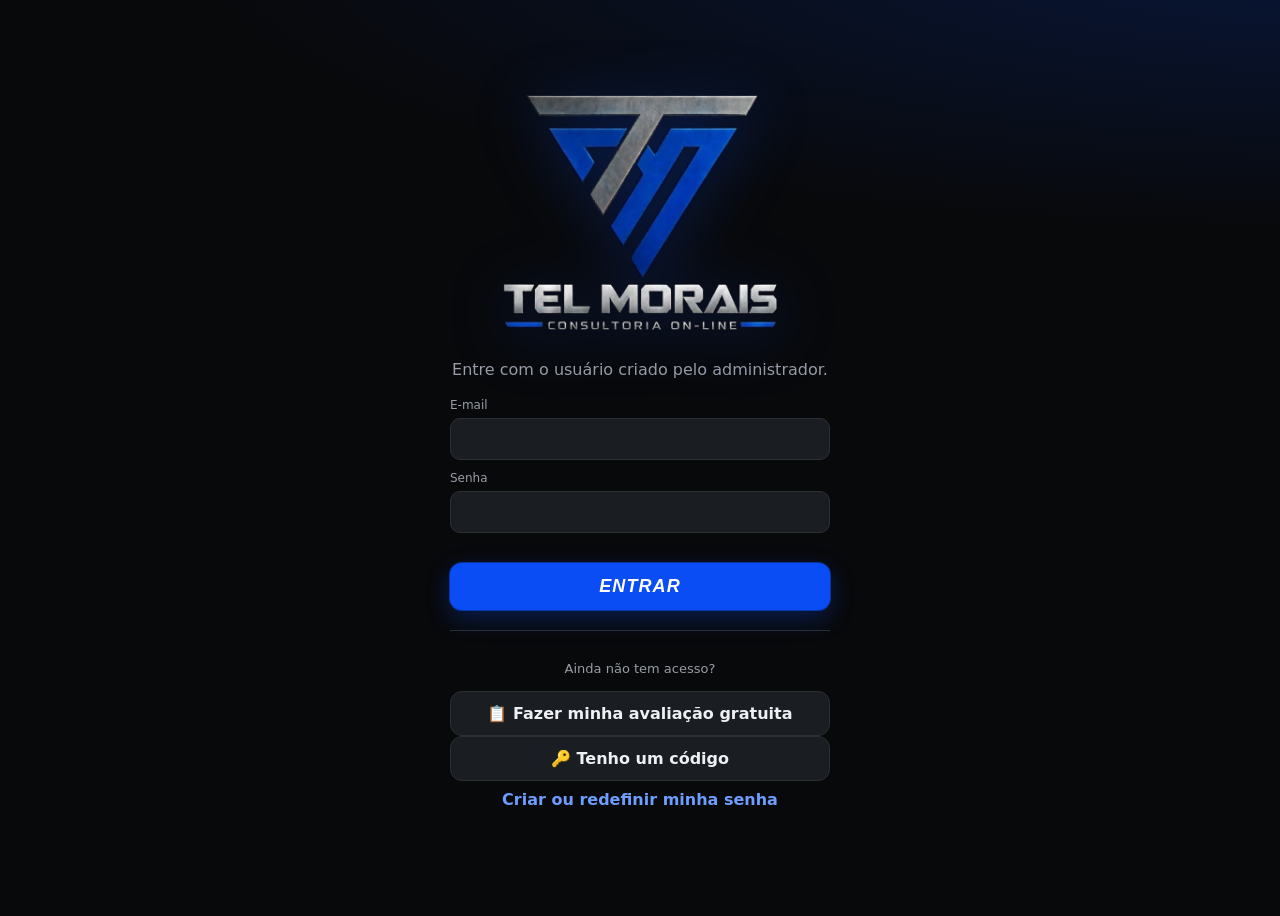
==== commit 19c4812b: "Troca de versão: v2 (2.0.0) passa a ser o app principal; 1.9.1 guardada em /v1/ Co-Authored-By: Clau" ====
--- a/index.html
+++ b/index.html
@@ -11,194 +11,8 @@
 <link rel="apple-touch-icon" href="icons/apple-touch-icon.png">
 <link rel="icon" href="icons/icon-192.png">
 <link rel="manifest" href="manifest.webmanifest">
+<link rel="stylesheet" href="css/app.css">
 <title>Tel Morais</title>
-<style>
-@font-face{font-family:"Anton";src:url(fonts/anton.woff2) format("woff2");font-weight:400;font-style:normal;font-display:swap}
-@font-face{font-family:"Barlow";src:url(fonts/barlow-400.woff2) format("woff2");font-weight:400 500;font-style:normal;font-display:swap}
-@font-face{font-family:"Barlow";src:url(fonts/barlow-600.woff2) format("woff2");font-weight:600;font-style:normal;font-display:swap}
-@font-face{font-family:"Barlow";src:url(fonts/barlow-700.woff2) format("woff2");font-weight:700 900;font-style:normal;font-display:swap}
-@font-face{font-family:"Barlow Condensed";src:url(fonts/barlow-condensed-700i.woff2) format("woff2");font-weight:600 800;font-style:italic;font-display:swap}
-:root{--bg:#05070d;--s1:#0c1220;--s2:#131c31;--s3:#22304d;--tx:#eef2fa;--mu:#8e9ab3;--ac:#1f6bff;--ac2:#6aaeff;--onac:#fff;--metal:linear-gradient(180deg,#fff 0%,#d5dbe5 42%,#8c96a8 58%,#eef1f6 100%);--glow:0 0 0 1px rgba(31,107,255,.55),0 8px 24px rgba(31,107,255,.32);--fd:"Anton",Impact,"Arial Narrow",sans-serif;--fc:"Barlow Condensed","Arial Narrow",sans-serif;--ok:#3fd18b;--warn:#ffcc4d;--bad:#ff6161;
---acu:#5aa9ff;--int:#ff9f43;--pk:#ff6161;--dl:#3fd18b;--r:16px}
-*{box-sizing:border-box;-webkit-tap-highlight-color:transparent}
-html,body{margin:0;background:var(--bg);color:var(--tx);font:16px/1.4 "Barlow",-apple-system,BlinkMacSystemFont,"Segoe UI",system-ui,sans-serif;-webkit-text-size-adjust:100%}
-body{background:radial-gradient(130% 420px at 105% -60px,rgba(31,107,255,.22),rgba(31,107,255,0) 70%) no-repeat,var(--bg)}
-body{padding-top:env(safe-area-inset-top);padding-bottom:calc(70px + env(safe-area-inset-bottom));overscroll-behavior-y:none}
-main{padding:10px 16px 28px;max-width:640px;margin:0 auto}
-h1{font-family:var(--fd);font-weight:400;font-size:32px;line-height:1.05;margin:0;letter-spacing:.01em;text-transform:uppercase;background:var(--metal);-webkit-background-clip:text;background-clip:text;color:transparent}
-h2{font-size:19px;margin:0 0 6px}
-h3{font-family:var(--fc);font-style:italic;font-weight:700;font-size:15px;text-transform:uppercase;letter-spacing:.16em;color:var(--ac2);margin:22px 0 8px}
-.mu{color:var(--mu)}.sm{font-size:13px}.xs{font-size:12px}.b{font-weight:700}.ok{color:var(--ok)}.ac{color:var(--ac2)}
-.hd{display:flex;align-items:center;gap:10px;margin:8px 0 12px}
-.hd .bk{background:var(--s2);border:0;color:var(--tx);width:38px;height:38px;border-radius:12px;font-size:26px;line-height:1;flex:none}
-.card{background:var(--s1);border:1px solid var(--s3);border-radius:var(--r);padding:14px;margin:10px 0}
-.row{display:flex;gap:8px;align-items:center}.row.wrap{flex-wrap:wrap}.sp{flex:1}
-.btn{background:var(--s2);border:1px solid var(--s3);color:var(--tx);border-radius:12px;padding:12px 16px;font-weight:600;font-size:16px;font-family:inherit;cursor:pointer}
-.btn.pri{background:var(--ac);color:var(--onac);box-shadow:var(--glow);font-family:var(--fc);font-style:italic;font-weight:700;font-size:18px;letter-spacing:.06em;text-transform:uppercase}.btn.pri.smb{font-size:15px}.btn.danger{background:var(--bad);color:#fff}.btn.ghost{background:transparent;border-color:transparent;color:var(--ac2);padding:8px 4px}.btn.pri,.btn.danger{border-color:transparent}
-.btn.block{width:100%}.btn.smb{padding:8px 12px;font-size:14px;border-radius:10px}
-.btn:active{transform:scale(.98)}
-.pill{display:inline-block;font-size:12px;font-weight:600;padding:3px 8px;border-radius:999px;background:var(--s3);color:var(--tx)}
-.pc-acu{--pc:var(--acu)}.pc-int{--pc:var(--int)}.pc-pk{--pc:var(--pk)}.pc-dl{--pc:var(--dl)}.pc-vio{--pc:#b48cff}.pc-tea{--pc:#3fd1c8}.pc-yel{--pc:#ffcc4d}
-.pill.ph{background:color-mix(in srgb,var(--pc) 22%,transparent);color:var(--pc)}
-.weekbar{display:flex;gap:3px;margin-top:10px}.weekbar i{flex:1}
-.weekbar i{height:6px;border-radius:3px;background:var(--pc);opacity:.25}.weekbar i.past{opacity:.7}.weekbar i.cur{opacity:1;outline:2px solid var(--tx);outline-offset:1px}
-.days{display:grid;grid-template-columns:repeat(7,1fr);gap:6px;margin-top:10px}
-.days div{background:var(--s2);border-radius:10px;padding:6px 2px;text-align:center;font-size:11px;color:var(--mu)}
-.days div b{display:block;font-size:12px;color:var(--tx)}.days div.done{background:color-mix(in srgb,var(--ok) 20%,var(--s2))}.days div.done b{color:var(--ok)}
-.days div.today{outline:2px solid var(--ac)}
-.hero{background:linear-gradient(140deg,#0f2350,#0c1220 62%);border:1px solid #1f3a78}
-.hero h2{font-family:var(--fd);font-weight:400;font-size:30px;line-height:1.05;text-transform:uppercase;letter-spacing:.01em;background:var(--metal);-webkit-background-clip:text;background-clip:text;color:transparent}
-.exl{margin:10px 0 0;padding:0;list-style:none}.exl li{display:flex;justify-content:space-between;gap:10px;padding:7px 0;border-top:1px solid var(--s3);font-size:15px}
-.exl li span:last-child{white-space:nowrap;font-weight:600}
-.others{display:grid;grid-template-columns:1fr 1fr;gap:8px}
-.others button{text-align:left;background:var(--s1);border:1px solid var(--s3);color:var(--tx);border-radius:14px;padding:12px;font-family:inherit;font-size:15px}
-.others button small{display:block;color:var(--mu);font-size:12px}
-/* workout */
-.wk-h{position:sticky;top:0;z-index:5;background:color-mix(in srgb,var(--bg) 92%,transparent);backdrop-filter:blur(8px);margin:0 -16px;padding:8px 16px 10px;border-bottom:1px solid var(--s2)}
-.ex{padding:12px}
-.card.bs{border-left:4px solid var(--ac)}.bsn{margin-bottom:4px;border-bottom-left-radius:4px;border-bottom-right-radius:4px}.bsp{border-top-left-radius:4px;border-top-right-radius:4px}
-.bst{display:inline-block;font-family:var(--fd);font-size:12px;letter-spacing:.05em;text-transform:uppercase;background:var(--ac);color:var(--onac);padding:2px 12px;margin-bottom:8px;clip-path:polygon(6px 0,100% 0,calc(100% - 6px) 100%,0 100%)}
-.lkr{display:flex;justify-content:center;margin:-2px 0}.lkb{background:none;border:1px dashed var(--s3);color:var(--mu);border-radius:999px;font:inherit;font-size:12px;padding:3px 10px;margin:2px 0}
-.lkb.on{border:1px solid var(--ac);color:var(--ac)}.bsl{border-left:3px solid var(--ac);padding-left:8px}
-.exh{display:flex;justify-content:space-between;gap:8px;align-items:flex-start;cursor:pointer}
-.exh b{font-size:17px}
-.exr{display:flex;gap:8px;align-items:flex-start}
-.demob{flex:none;width:34px;height:34px;border-radius:50%;border:1px solid var(--s3);background:var(--s2);color:var(--ac2);font-size:14px;padding:0;cursor:pointer}
-.demob.off{opacity:.45}
-.demo{position:relative;aspect-ratio:1;background:#fff;border-radius:14px;overflow:hidden;margin-bottom:10px}
-.demo img{position:absolute;inset:0;width:100%;height:100%;object-fit:contain}
-.demo img+img{animation:demo 1.8s infinite}
-@keyframes demo{0%,49%{opacity:0}50%,100%{opacity:1}}
-@media (prefers-reduced-motion:reduce){.demo{aspect-ratio:auto;display:grid;grid-template-columns:1fr 1fr;gap:2px}.demo img{position:static}.demo img+img{animation:none}}
-.dsteps{margin:8px 0 0;padding-left:20px}.dsteps li{margin:6px 0}
-.dvid{position:relative;aspect-ratio:16/9;background:#000;border-radius:14px;overflow:hidden;margin-bottom:10px}
-.dvid iframe,.dvid video{position:absolute;inset:0;width:100%;height:100%;border:0}
-.kg{background:var(--s3);border-radius:10px;padding:4px 8px;text-align:right;white-space:nowrap;font-size:13px;color:var(--mu)}
-.kg b{display:block;color:var(--tx);font-size:17px}
-.why{font-size:13px;color:var(--mu);background:var(--s2);border-radius:10px;padding:8px 10px;margin-top:8px}
-.last{font-size:13px;color:var(--mu);margin-top:6px}
-.sg{display:grid;grid-template-columns:26px 1fr 1fr 58px 50px;gap:6px;align-items:center;margin-top:6px}
-.sg.st-a>span:first-child,.sg.st-p>span:first-child,.sg.st-b>span:first-child{font-size:11px;letter-spacing:-.02em}.sg.st-a>span:first-child,.sg.st-p>span:first-child{color:var(--mu)}.sg.st-a input,.sg.st-p input{opacity:.8}.sg.st-b>span:first-child{color:var(--warn)}.sg.st-b input{border-color:color-mix(in srgb,var(--warn) 35%,transparent)}
-.sg.hd2{font-size:11px;color:var(--mu);text-transform:uppercase;letter-spacing:.05em;margin-top:10px}
-.sg.hd2 span{text-align:center}
-.sg>span:first-child{text-align:center;color:var(--mu);font-weight:700}
-input,select,textarea{background:var(--s2);border:1px solid var(--s3);color:var(--tx);border-radius:10px;padding:10px;font-size:17px;width:100%;font-family:inherit;min-width:0}
-input:focus,select:focus,textarea:focus{outline:2px solid var(--ac);border-color:transparent}
-.sg input{text-align:center;padding:10px 4px}
-.sg.done input{background:color-mix(in srgb,var(--ok) 14%,var(--s2));border-color:color-mix(in srgb,var(--ok) 40%,transparent)}
-.chk{height:44px;border-radius:12px;border:2px solid var(--s3);background:transparent;color:var(--mu);font-size:20px;font-weight:800}
-.sg.done .chk{background:var(--ok);border-color:var(--ok);color:#03200f}
-.sug{margin-top:10px;border-radius:12px;padding:10px 12px;font-size:14px;background:var(--s2);border-left:4px solid var(--mu)}
-.sug.up{border-color:var(--ok)}.sug.down{border-color:var(--warn)}.sug.ok{border-color:var(--acu)}
-.sug .btn{margin-top:8px}
-.exdone .exh>div:first-child>b::after{content:" ✓";color:var(--ok)}
-/* timer */
-#timer{position:fixed;left:12px;right:12px;bottom:calc(76px + env(safe-area-inset-bottom));z-index:30;background:#16213a;border:1px solid var(--s3);border-radius:18px;padding:10px 12px;box-shadow:0 10px 30px rgba(0,0,0,.5);max-width:616px;margin:0 auto;overflow:hidden}
-#timer .tbar{position:absolute;left:0;bottom:0;height:4px;background:var(--ac);transition:width .25s linear}
-#timer .tt{font-size:26px;font-weight:800;font-variant-numeric:tabular-nums;min-width:68px}#timer .sp{min-width:0}#tlab{white-space:nowrap;overflow:hidden;text-overflow:ellipsis}#timer .btn.smb{padding:8px 9px;flex:none}
-#timer.end{background:#0f2f22}#timer.end .tt{color:var(--ok)}
-#timer.warn5{background:#3d2e08}#timer.warn5 .tt{color:var(--warn)}#timer.warn5 .tbar{background:var(--warn)}
-#timer .tl{font-size:12px;color:var(--mu);white-space:nowrap;overflow:hidden;text-overflow:ellipsis}
-/* nav */
-nav#tabs{position:fixed;bottom:0;left:0;right:0;display:flex;background:rgba(8,12,22,.94);-webkit-backdrop-filter:blur(12px);backdrop-filter:blur(12px);border-top:1px solid var(--s2);padding-bottom:env(safe-area-inset-bottom);z-index:20}
-nav button{flex:1;background:none;border:0;color:var(--mu);font-size:11px;padding:8px 0 6px;display:flex;flex-direction:column;align-items:center;gap:3px;font-family:inherit}
-nav svg{width:24px;height:24px;fill:none;stroke:currentColor;stroke-width:1.9;stroke-linecap:round;stroke-linejoin:round}
-nav button.on{color:var(--ac2);font-weight:700;position:relative}nav button.on::before{content:"";position:absolute;top:0;left:50%;width:28px;height:3px;margin-left:-14px;border-radius:0 0 3px 3px;background:var(--ac)}
-nav button .dot{position:absolute;margin-left:22px;width:8px;height:8px;border-radius:50%;background:var(--ok)}
-/* tables / forms */
-table{width:100%;border-collapse:collapse;font-size:13px}
-td,th{padding:7px 4px;border-top:1px solid var(--s3);text-align:left;vertical-align:top}
-th{color:var(--mu);font-weight:600;font-size:11px;text-transform:uppercase;letter-spacing:.05em;border-top:0}
-tr.cur td{background:color-mix(in srgb,var(--ac) 12%,transparent)}
-.ph-dot{display:inline-block;width:8px;height:8px;border-radius:50%;background:var(--pc);margin-right:6px}
-label.f{display:block;margin:10px 0}label.f>span{display:block;font-size:12px;color:var(--mu);margin-bottom:4px}
-.grid2{display:grid;grid-template-columns:1fr 1fr;gap:8px}.grid3{display:grid;grid-template-columns:repeat(3,1fr);gap:8px}
-.plan label{display:block;font-size:11px;color:var(--mu);border-left:3px solid var(--pc);padding-left:6px}
-.plan label input{margin-top:3px;text-align:center}
-.li{display:flex;align-items:center;gap:10px;padding:11px 0;border-top:1px solid var(--s3)}
-.li:first-child{border-top:0}
-.li .t{flex:1;min-width:0}.li .t b{display:block;white-space:nowrap;overflow:hidden;text-overflow:ellipsis}
-.ib{background:var(--s3);border:0;color:var(--tx);width:34px;height:34px;border-radius:10px;font-size:16px;flex:none}
-.tap{cursor:pointer}
-.stat{display:grid;grid-template-columns:repeat(3,1fr);gap:8px}
-.stat div{background:var(--s1);border:1px solid var(--s3);border-radius:14px;padding:10px}
-.stat b{display:block;font-family:var(--fd);font-weight:400;font-size:24px;letter-spacing:.01em}.stat span{font-size:11px;color:var(--mu)}
-.hl{display:flex;gap:12px;align-items:flex-start;padding:8px 0;border-top:1px solid var(--s3)}.hl:first-child{border-top:0}.hi{flex:none;min-width:58px;text-align:center;font-size:14px;padding-top:2px}
-details{background:var(--s1);border:1px solid var(--s3);border-radius:var(--r);padding:12px 14px;margin:10px 0}
-summary{font-weight:600;cursor:pointer}
-details p{font-size:14px;margin:8px 0;color:#cdd5e4}
-.sw{display:flex;align-items:center;justify-content:space-between;padding:10px 0;border-top:1px solid var(--s3)}
-.sw:first-child{border-top:0}
-.sw input[type=checkbox]{width:50px;height:30px;appearance:none;-webkit-appearance:none;background:var(--s3);border-radius:999px;position:relative;border:0;padding:0;flex:none}
-.sw input[type=checkbox]::after{content:"";position:absolute;top:3px;left:3px;width:24px;height:24px;border-radius:50%;background:#fff;transition:.2s}
-.sw input[type=checkbox]:checked{background:var(--ok)}.sw input[type=checkbox]:checked::after{left:23px}
-.banner{background:color-mix(in srgb,var(--warn) 15%,var(--s1));border:1px solid color-mix(in srgb,var(--warn) 40%,transparent);border-radius:14px;padding:10px 12px;font-size:14px;margin:10px 0}
-/* modal / toast */
-#modal{position:fixed;inset:0;background:rgba(0,0,0,.6);z-index:50;display:flex;align-items:flex-end;justify-content:center}
-#modal[hidden]{display:none}
-.mbox{background:var(--s1);width:100%;max-width:640px;border-radius:22px 22px 0 0;padding:18px 16px calc(16px + env(safe-area-inset-bottom));max-height:88vh;overflow:auto}
-.mbody{font-size:15px;color:#d3dbea}
-.mbtns{display:flex;gap:8px;margin-top:14px}.mbtns .btn{flex:1}
-#toast{position:fixed;left:50%;top:calc(12px + env(safe-area-inset-top));transform:translateX(-50%);background:#1a2742;color:#fff;padding:10px 16px;border-radius:12px;z-index:60;font-size:14px;box-shadow:0 6px 20px rgba(0,0,0,.4);transition:opacity .3s;max-width:90vw}
-#toast[hidden]{display:block;opacity:0;pointer-events:none}
-svg.ch{width:100%;height:auto;display:block}
-.empty{text-align:center;color:var(--mu);padding:30px 10px}
-body.nologin nav#tabs{display:none}
-.login{max-width:380px;margin:8vh auto 0;text-align:center}.login label.f{text-align:left}.login h1{margin:8px 0 4px}.login>h1:first-of-type{font-size:56px}.brand2{display:flex;align-items:center;gap:10px;font-family:var(--fc);font-style:italic;font-weight:700;font-size:15px;letter-spacing:.28em;text-transform:uppercase;color:var(--ac2);margin:0 0 8px}.brand2::before,.brand2::after{content:"";flex:1;height:2px;background:var(--ac)}
-.logo{width:76px;height:76px;border-radius:20px;background:var(--ac);box-shadow:var(--glow);margin:0 auto;display:grid;place-items:center}.logo svg{width:46px;height:46px;fill:none;stroke:#fff;stroke-width:2.4;stroke-linecap:round}
-.sync{display:inline-flex;align-items:center;gap:6px;background:var(--s2);border:1px solid var(--s3);color:var(--mu);font-size:12px;border-radius:999px;padding:6px 10px;font-family:inherit;white-space:nowrap}
-.sync i{width:8px;height:8px;border-radius:50%;display:inline-block}
-.li .t>span{display:block}
-.chips{display:flex;gap:6px;overflow-x:auto;padding:2px 0 8px;scrollbar-width:none}.chips::-webkit-scrollbar{display:none}
-.chip{flex:none;background:var(--s2);border:1px solid var(--s3);color:var(--tx);border-radius:999px;padding:7px 12px;font-size:14px;font-family:inherit}
-.wz-o{display:flex;align-items:center;gap:12px;width:100%;min-height:72px;margin:8px 0;padding:12px 14px;border-radius:16px;background:var(--s1);border:1px solid var(--s3);color:var(--tx);text-align:left;font:inherit}.wz-o.on{border:2px solid var(--ac);background:rgba(31,107,255,.12)}.wz-o .t{flex:1;display:flex;flex-direction:column;gap:2px}.wz-ic{font-size:24px;width:40px;text-align:center}.wz-ck{width:24px;height:24px;border-radius:50%;display:grid;place-items:center;background:var(--ac);color:#fff;font-weight:700}.wz-o:not(.on) .wz-ck{background:transparent;border:2px solid var(--s3)}.wz-days{flex-wrap:wrap}.wz-days .chip{min-width:44px;justify-content:center;font-size:18px;font-weight:700}
-.fs-i{display:flex;gap:12px;padding:12px 0;border-top:1px solid var(--s3)}.fs-n{width:34px;height:34px;flex:none;border-radius:50%;display:grid;place-items:center;font-family:var(--fd);font-size:17px;background:var(--s2);color:var(--mu);border:1px solid var(--s3)}.fs-i.now .fs-n{background:var(--ac);color:#fff;border:0;box-shadow:var(--glow)}.fs-i.done .fs-n{background:var(--ok);color:#05070d;border:0}.fs-i.done b,.fs-i.next b{color:var(--mu)}
-.chip.on{background:var(--ac);border-color:var(--ac);color:#fff;font-weight:600}
-.kd{display:inline-grid;place-items:center;width:30px;height:30px;border-radius:9px;background:var(--s3);font-size:15px;flex:none}
-.cf{display:grid;grid-template-columns:repeat(2,1fr);gap:8px;margin-top:8px}
-.cf label{font-size:11px;color:var(--mu);text-transform:uppercase;letter-spacing:.04em}.cf label input,.cf label select{margin-top:3px;text-align:center}
-.xdone{border:1px solid color-mix(in srgb,var(--ok) 45%,transparent)}
-.wod{white-space:pre-wrap;font-size:15px;background:var(--s2);border-radius:10px;padding:10px;margin-top:8px}
-.phase{border-left:4px solid var(--pc)}
-.seg{display:flex;background:var(--s2);border-radius:10px;padding:3px;gap:3px}.seg button{flex:1;border:0;background:transparent;color:var(--mu);padding:8px;border-radius:8px;font-family:inherit;font-size:14px}.seg button.on{background:var(--s3);color:var(--tx);font-weight:600}
-/* calendário */
-.calg{display:grid;grid-template-columns:repeat(7,1fr);gap:4px;text-align:center}.cw{font-size:11px;color:var(--mu);padding-bottom:2px}
-.cd{position:relative;aspect-ratio:1;display:grid;place-items:center;border-radius:50%;font-size:14px;color:var(--tx);max-width:40px;margin:0 auto;width:100%}
-.cd.on{background:var(--ac);color:#fff;font-weight:700;cursor:pointer}.cd.td{box-shadow:inset 0 0 0 2px var(--ac)}.cd.on.td{box-shadow:inset 0 0 0 2px var(--tx)}.cd.fu{color:var(--mu);opacity:.45}
-.cd i{position:absolute;top:-3px;right:-3px;background:var(--tx);color:var(--bg);font-style:normal;font-size:10px;min-width:15px;height:15px;line-height:15px;border-radius:8px}
-/* ---------- tema claro ---------- */
-html[data-theme=light]{--bg:#edf1f8;--s1:#ffffff;--s2:#e3e9f4;--s3:#c9d3e5;--tx:#0a1222;--mu:#55617a;--ac:#1450e0;--ac2:#1450e0;--metal:url("data:image/svg+xml,%3Csvg xmlns='http://www.w3.org/2000/svg' width='120' height='120'%3E%3Cfilter id='n'%3E%3CfeTurbulence type='fractalNoise' baseFrequency='.9' numOctaves='2' stitchTiles='stitch'/%3E%3CfeColorMatrix values='0 0 0 0 1 0 0 0 0 1 0 0 0 0 1 0 0 0 .22 0'/%3E%3C/filter%3E%3Crect width='120' height='120' filter='url(%23n)'/%3E%3C/svg%3E"),radial-gradient(120% 90% at 30% 18%,#8a8c92 0%,#3b3d42 22%,rgba(20,21,24,0) 46%),linear-gradient(180deg,#26272b 0%,#4c4e54 16%,#141518 40%,#08090b 62%,#1d1e22 82%,#3a3c41 100%);--glow:0 0 0 1px rgba(20,80,224,.3),0 8px 20px rgba(20,80,224,.22);--ok:#14a362;--warn:#b98000;--bad:#dc3b3b;--acu:#2c78e0;--int:#e8781a;--pk:#dc3b3b;--dl:#14a362;color-scheme:light}
-html[data-theme=light] .hero{background:linear-gradient(140deg,#e2ebff,#ffffff 62%);border:1px solid #c3d3f5}
-html[data-theme=light] body{background:radial-gradient(130% 420px at 105% -60px,rgba(20,80,224,.12),rgba(20,80,224,0) 70%) no-repeat,var(--bg)}
-html[data-theme=light] h1,html[data-theme=light] .hero h2{filter:drop-shadow(0 1px 0 rgba(255,255,255,.85)) drop-shadow(0 2px 3px rgba(0,0,0,.25))}
-html[data-theme=light] #timer{background:#fff;box-shadow:0 10px 30px rgba(0,0,0,.15);border:1px solid var(--s3)}html[data-theme=light] #timer.end{background:#e3f6ec}html[data-theme=light] #timer.warn5{background:#fff4d6}
-html[data-theme=light] nav#tabs{background:rgba(255,255,255,.94);border-top:1px solid var(--s3)}
-html[data-theme=light] details p,html[data-theme=light] .mbody{color:var(--tx)}html[data-theme=light] #toast{background:#22262e;color:#fff}html[data-theme=light] #modal{background:rgba(20,22,28,.35)}
-html[data-theme=light] .card{box-shadow:0 1px 2px rgba(16,24,40,.06)}
-html[data-theme=light] .btn.pri,html[data-theme=light] .chip.on,html[data-theme=light] .sg.done .chk{color:#fff}html[data-theme=light] .btn.danger{color:#fff}
-html[data-theme=light] .sw input[type=checkbox]::after{box-shadow:0 1px 3px rgba(0,0,0,.25)}
-html[data-theme=light] .logo svg{stroke:#fff}
-html[data-theme=light] .ch [stroke="#22304d"]{stroke:var(--s3)}html[data-theme=light] .ch [fill="#8e9ab3"]{fill:var(--mu)}html[data-theme=light] .ch [stroke="#8e9ab3"]{stroke:var(--mu)}
-html[data-theme=light] .ch [stroke="#1f6bff"]{stroke:var(--ac)}html[data-theme=light] .ch [fill="#1f6bff"]{fill:var(--ac)}html[data-theme=light] .ch [stroke="#05070d"]{stroke:var(--s1)}
-/* ---------- tema Tel Morais (cores da logo TM: grafite/aço + azul royal) ---------- */
-:root{--bg:#08090b;--s1:#121417;--s2:#1a1d21;--s3:#2c3036;--tx:#eef0f3;--mu:#979ca6;--ac:#0b4df5;--ac2:#6d9dff;--acu:#6d9dff;--glow:0 0 0 1px rgba(11,77,245,.6),0 8px 24px rgba(11,77,245,.3)}
-body{background:radial-gradient(130% 420px at 105% -60px,rgba(11,77,245,.2),rgba(11,77,245,0) 70%) no-repeat,var(--bg)}
-.hero{background:linear-gradient(140deg,#16213c,#121417 62%);border:1px solid #2a3a66}
-.card{border-color:#24272c}
-.sr{position:absolute;width:1px;height:1px;overflow:hidden;clip:rect(0 0 0 0);white-space:nowrap}
-.tm-main{display:block;width:min(300px,78vw);height:auto;margin:0 auto 14px;filter:drop-shadow(0 10px 30px rgba(11,77,245,.28))}
-html[data-theme=light] .tm-main{background:#000;border-radius:20px;padding:16px 20px 12px;width:min(320px,82vw);filter:none;box-shadow:0 10px 28px rgba(10,63,216,.22)}
-.met{margin-top:8px;border-radius:12px;padding:8px 10px;background:color-mix(in srgb,var(--ac) 14%,var(--s2));border-left:4px solid var(--ac);cursor:pointer}.met b{font-family:var(--fc);font-style:italic;letter-spacing:.06em;text-transform:uppercase;color:var(--ac2)}.met-h b{font-family:var(--fc);font-style:italic;font-size:18px;letter-spacing:.05em;text-transform:uppercase;color:var(--ac2)}
-.sg.st-d>span:first-child{font-size:11px;color:var(--ac2)}.sg.st-d input{border-color:color-mix(in srgb,var(--ac) 40%,transparent)}
-.tm-logo{display:block;width:128px;height:128px;margin:0 auto;border-radius:50%;box-shadow:0 0 0 1px rgba(255,255,255,.06),0 10px 34px rgba(11,77,245,.35)}
-.login>h1:first-of-type{font-size:52px}
-.ch [stroke="#22304d"]{stroke:var(--s3)}.ch [fill="#8e9ab3"]{fill:var(--mu)}.ch [stroke="#8e9ab3"]{stroke:var(--mu)}.ch [stroke="#1f6bff"]{stroke:var(--ac)}.ch [fill="#1f6bff"]{fill:var(--ac)}.ch [stroke="#05070d"]{stroke:var(--s1)}
-html[data-theme=light]{--bg:#eceef1;--s1:#ffffff;--s2:#e2e5ea;--s3:#c8cdd5;--tx:#11131a;--mu:#5a606b;--ac:#0a3fd8;--ac2:#0a3fd8;--acu:#0a3fd8}
-html[data-theme=light] body{background:radial-gradient(130% 420px at 105% -60px,rgba(10,63,216,.1),rgba(10,63,216,0) 70%) no-repeat,var(--bg)}
-html[data-theme=light] .hero{background:linear-gradient(140deg,#e0e6f3,#ffffff 62%);border:1px solid #c5cde0}
-html[data-theme=light] .card{border-color:#d6dae0}
-html[data-theme=light] .tm-logo{box-shadow:0 0 0 1px rgba(0,0,0,.06),0 10px 28px rgba(10,63,216,.22)}
-</style>
 </head>
 <body>
 <main id="app"></main>
@@ -212,7 +26,7 @@
   <button data-act="tab" data-t="treinos"><svg viewBox="0 0 24 24"><rect x="3.5" y="5" width="17" height="15.5" rx="2.5"/><path d="M3.5 10h17M8 3v4M16 3v4"/></svg>Treinos</button>
   <button data-act="tab" data-t="avaliacao"><svg viewBox="0 0 24 24"><rect x="5" y="4" width="14" height="17" rx="2"/><path d="M9 4V3h6v1M9 10h6M9 14h6M9 18h3"/></svg>Avaliação</button>
   <button data-act="tab" data-t="progresso"><svg viewBox="0 0 24 24"><path d="M3.5 20h17M5 16l4.5-5 4 3L20 6.5"/><path d="M15.5 6.5H20V11"/></svg>Progresso</button>
-  <button data-act="tab" data-t="perfil"><svg viewBox="0 0 24 24"><circle cx="12" cy="8.5" r="3.8"/><path d="M4.5 20.5c1.2-3.8 4-5.7 7.5-5.7s6.3 1.9 7.5 5.7"/></svg>Perfil</button>
+  <button data-act="tab" data-t="perfil"><svg viewBox="0 0 24 24"><circle cx="12" cy="8.5" r="3.8"/><path d="M4.5 20.5c1.2-3.8 4-5.7 7.5-5.7s6.3 1.9 7.5 5.7"/></svg>Ajustes</button>
 </nav>
 <div id="modal" hidden></div>
 <div id="toast" hidden></div>
@@ -221,1682 +35,8 @@
 <script src="avaliacao.js"></script>
 <script src="modelos.js"></script>
 <script src="exercicios.js"></script>
-<script>
-/* ===== Banco de exercícios =====  Nome|categoria|grupo|equipamento|tipo
-   categoria: M=Musculação C=Cardio K=Core X=Crossfit · tipo: L=carga×reps B=peso corporal T=tempo A=cardio W=WOD */
-const CATALOG_RAW=`Supino Reto com Barra|M|Peito|Barra|L
-Supino Reto com Halteres|M|Peito|Halteres|L
-Supino Inclinado com Barra|M|Peito|Barra|L
-Supino Inclinado com Halteres|M|Peito|Halteres|L
-Supino Declinado com Barra|M|Peito|Barra|L
-Supino Declinado com Halteres|M|Peito|Halteres|L
-Supino Reto no Smith|M|Peito|Smith|L
-Supino Inclinado no Smith|M|Peito|Smith|L
-Chest Press (máquina)|M|Peito|Máquina|L
-Chest Press Inclinado (máquina)|M|Peito|Máquina|L
-Crucifixo Reto com Halteres|M|Peito|Halteres|L
-Crucifixo Inclinado com Halteres|M|Peito|Halteres|L
-Crucifixo na Máquina (Peck Deck)|M|Peito|Máquina|L
-Crossover Polia Alta|M|Peito|Polia|L
-Crossover Polia Média|M|Peito|Polia|L
-Crossover Polia Baixa|M|Peito|Polia|L
-Flexão de Braço|M|Peito|Peso corporal|B
-Flexão Inclinada|M|Peito|Peso corporal|B
-Flexão Declinada|M|Peito|Peso corporal|B
-Flexão Diamante|M|Tríceps|Peso corporal|B
-Paralelas (Mergulho) para Peito|M|Peito|Peso corporal|B
-Pullover com Halter|M|Peito|Halteres|L
-Supino Pegada Fechada|M|Tríceps|Barra|L
-Barra Fixa Pronada|M|Costas|Peso corporal|B
-Barra Fixa Supinada (Chin-up)|M|Costas|Peso corporal|B
-Barra Fixa Pegada Neutra|M|Costas|Peso corporal|B
-Barra Fixa com Carga|M|Costas|Peso corporal|L
-Barra Fixa Assistida (máquina)|M|Costas|Máquina|L
-Puxada Frontal Pronada|M|Costas|Polia|L
-Puxada Frontal Supinada|M|Costas|Polia|L
-Puxada Pegada Neutra (triângulo)|M|Costas|Polia|L
-Puxada Unilateral na Polia|M|Costas|Polia|L
-Pulldown com Corda (braços estendidos)|M|Costas|Polia|L
-Remada Curvada com Barra Pronada|M|Costas|Barra|L
-Remada Curvada com Barra Supinada|M|Costas|Barra|L
-Remada Pendlay|M|Costas|Barra|L
-Remada Unilateral com Halter (serrote)|M|Costas|Halteres|L
-Remada Curvada com Halteres|M|Costas|Halteres|L
-Remada Cavalinho (T-bar)|M|Costas|Barra|L
-Remada Cavalinho na Máquina|M|Costas|Máquina|L
-Remada Sentada na Polia (triângulo)|M|Costas|Polia|L
-Remada Sentada Pegada Aberta|M|Costas|Polia|L
-Remada na Máquina Articulada|M|Costas|Máquina|L
-Remada Baixa Unilateral na Polia|M|Costas|Polia|L
-Remada Invertida (australiana)|M|Costas|Peso corporal|B
-Remada Seal com Halteres|M|Costas|Halteres|L
-Levantamento Terra Convencional|M|Posterior|Barra|L
-Levantamento Terra Sumô|M|Glúteos|Barra|L
-Levantamento Terra Romeno (Stiff)|M|Posterior|Barra|L
-Stiff com Halteres|M|Posterior|Halteres|L
-Rack Pull|M|Costas|Barra|L
-Good Morning|M|Posterior|Barra|L
-Hiperextensão Lombar (banco romano)|M|Costas|Peso corporal|B
-Encolhimento com Barra|M|Trapézio|Barra|L
-Encolhimento com Halteres|M|Trapézio|Halteres|L
-Encolhimento no Smith|M|Trapézio|Smith|L
-Desenvolvimento com Barra (militar)|M|Ombros|Barra|L
-Desenvolvimento com Halteres|M|Ombros|Halteres|L
-Desenvolvimento na Máquina|M|Ombros|Máquina|L
-Desenvolvimento no Smith|M|Ombros|Smith|L
-Arnold Press|M|Ombros|Halteres|L
-Push Press|M|Ombros|Barra|L
-Elevação Lateral com Halteres|M|Ombros|Halteres|L
-Elevação Lateral na Polia|M|Ombros|Polia|L
-Elevação Lateral na Máquina|M|Ombros|Máquina|L
-Elevação Lateral Inclinada (deitado de lado)|M|Ombros|Halteres|L
-Elevação Frontal com Halteres|M|Ombros|Halteres|L
-Elevação Frontal com Anilha|M|Ombros|Anilha|L
-Elevação Frontal na Polia|M|Ombros|Polia|L
-Crucifixo Inverso com Halteres|M|Ombros|Halteres|L
-Crucifixo Inverso na Máquina|M|Ombros|Máquina|L
-Crucifixo Inverso na Polia|M|Ombros|Polia|L
-Face Pull na Polia|M|Ombros|Polia|L
-Remada Alta com Barra|M|Ombros|Barra|L
-Rotação Externa na Polia|M|Ombros|Polia|L
-Rotação Externa com Halter|M|Ombros|Halteres|L
-Y-Raise no Banco Inclinado|M|Ombros|Halteres|L
-Rosca Direta com Barra|M|Bíceps|Barra|L
-Rosca Direta com Barra EZ|M|Bíceps|Barra EZ|L
-Rosca Alternada com Halteres|M|Bíceps|Halteres|L
-Rosca Simultânea com Halteres|M|Bíceps|Halteres|L
-Rosca Martelo|M|Bíceps|Halteres|L
-Rosca Martelo na Polia (corda)|M|Bíceps|Polia|L
-Rosca Inclinada com Halteres|M|Bíceps|Halteres|L
-Rosca Scott com Barra EZ|M|Bíceps|Barra EZ|L
-Rosca Scott na Máquina|M|Bíceps|Máquina|L
-Rosca Scott Unilateral com Halter|M|Bíceps|Halteres|L
-Rosca Concentrada|M|Bíceps|Halteres|L
-Rosca na Polia Baixa|M|Bíceps|Polia|L
-Rosca Bayesian (polia por trás)|M|Bíceps|Polia|L
-Rosca Spider|M|Bíceps|Barra EZ|L
-Rosca 21|M|Bíceps|Barra|L
-Rosca Inversa|M|Antebraço|Barra|L
-Rosca de Punho|M|Antebraço|Barra|L
-Rosca de Punho Inversa|M|Antebraço|Barra|L
-Farmer's Walk (caminhada do fazendeiro)|M|Antebraço|Halteres|T
-Suspensão na Barra (dead hang)|M|Antebraço|Peso corporal|T
-Tríceps Testa com Barra EZ|M|Tríceps|Barra EZ|L
-Tríceps Testa com Halteres|M|Tríceps|Halteres|L
-Tríceps Pulley (barra)|M|Tríceps|Polia|L
-Tríceps Pulley (corda)|M|Tríceps|Polia|L
-Tríceps Pulley Inverso|M|Tríceps|Polia|L
-Tríceps Francês com Halter|M|Tríceps|Halteres|L
-Tríceps Francês Unilateral|M|Tríceps|Halteres|L
-Tríceps Francês na Polia (overhead)|M|Tríceps|Polia|L
-Tríceps Coice (kickback)|M|Tríceps|Halteres|L
-Tríceps Coice na Polia|M|Tríceps|Polia|L
-Mergulho no Banco|M|Tríceps|Peso corporal|B
-Paralelas para Tríceps|M|Tríceps|Peso corporal|B
-Tríceps na Máquina|M|Tríceps|Máquina|L
-JM Press|M|Tríceps|Barra|L
-Agachamento Livre com Barra|M|Quadríceps|Barra|L
-Agachamento Frontal|M|Quadríceps|Barra|L
-Agachamento no Smith|M|Quadríceps|Smith|L
-Agachamento Goblet|M|Quadríceps|Halteres|L
-Agachamento Hack (máquina)|M|Quadríceps|Máquina|L
-Agachamento Pêndulo|M|Quadríceps|Máquina|L
-Agachamento Búlgaro|M|Quadríceps|Halteres|L
-Agachamento Sumô com Halter|M|Glúteos|Halteres|L
-Agachamento com Peso Corporal|M|Quadríceps|Peso corporal|B
-Agachamento Sissy|M|Quadríceps|Peso corporal|B
-Leg Press 45°|M|Quadríceps|Máquina|L
-Leg Press Horizontal|M|Quadríceps|Máquina|L
-Leg Press Unilateral|M|Quadríceps|Máquina|L
-Cadeira Extensora|M|Quadríceps|Máquina|L
-Cadeira Extensora Unilateral|M|Quadríceps|Máquina|L
-Avanço (passada) com Halteres|M|Quadríceps|Halteres|L
-Avanço com Barra|M|Quadríceps|Barra|L
-Afundo Estático|M|Quadríceps|Halteres|L
-Passada Reversa|M|Glúteos|Halteres|L
-Step-up no Banco|M|Quadríceps|Halteres|L
-Mesa Flexora (deitado)|M|Posterior|Máquina|L
-Cadeira Flexora (sentado)|M|Posterior|Máquina|L
-Flexora em Pé Unilateral|M|Posterior|Máquina|L
-Nordic Curl (flexão nórdica)|M|Posterior|Peso corporal|B
-Flexão de Joelho na Bola Suíça|M|Posterior|Bola|B
-Hip Thrust com Barra|M|Glúteos|Barra|L
-Hip Thrust na Máquina|M|Glúteos|Máquina|L
-Elevação Pélvica (glute bridge)|M|Glúteos|Peso corporal|B
-Elevação Pélvica Unilateral|M|Glúteos|Peso corporal|B
-Glúteo na Polia (coice)|M|Glúteos|Polia|L
-Glúteo na Máquina (coice)|M|Glúteos|Máquina|L
-Abdução de Quadril na Máquina|M|Glúteos|Máquina|L
-Abdução na Polia|M|Glúteos|Polia|L
-Abdução com Elástico (andar lateral)|M|Glúteos|Elástico|B
-Adução na Máquina (cadeira adutora)|M|Adutores|Máquina|L
-Adução na Polia|M|Adutores|Polia|L
-Pull-through na Polia|M|Glúteos|Polia|L
-Kettlebell Swing (musculação)|M|Glúteos|Kettlebell|L
-Panturrilha em Pé na Máquina|M|Panturrilha|Máquina|L
-Panturrilha Sentado|M|Panturrilha|Máquina|L
-Panturrilha no Leg Press|M|Panturrilha|Máquina|L
-Panturrilha no Smith|M|Panturrilha|Smith|L
-Panturrilha Unilateral com Halter|M|Panturrilha|Halteres|L
-Panturrilha no Degrau (peso corporal)|M|Panturrilha|Peso corporal|B
-Tibial Anterior (elevação de ponta de pé)|M|Panturrilha|Peso corporal|B
-Clean com Halteres|M|Corpo inteiro|Halteres|L
-Thruster com Halteres|M|Corpo inteiro|Halteres|L
-Esteira — caminhada|C|Cardio|Esteira|A
-Esteira — corrida|C|Cardio|Esteira|A
-Esteira — caminhada inclinada|C|Cardio|Esteira|A
-Esteira — tiros (intervalado)|C|Cardio|Esteira|A
-Corrida na rua|C|Cardio|Ao ar livre|A
-Corrida — intervalado (tiros)|C|Cardio|Ao ar livre|A
-Caminhada ao ar livre|C|Cardio|Ao ar livre|A
-Trilha / Hiking|C|Cardio|Ao ar livre|A
-Bicicleta ergométrica|C|Cardio|Bicicleta|A
-Bicicleta horizontal|C|Cardio|Bicicleta|A
-Spinning / Bike indoor|C|Cardio|Bicicleta|A
-Ciclismo na rua|C|Cardio|Bicicleta|A
-Air Bike (Assault Bike)|C|Cardio|Air bike|A
-Elíptico (transport)|C|Cardio|Elíptico|A
-Escada (stair climber)|C|Cardio|Escada|A
-Simulador de escada (step)|C|Cardio|Máquina|A
-Remo ergômetro|C|Cardio|Remo|A
-Ski Erg|C|Cardio|Ski Erg|A
-Natação — livre|C|Cardio|Piscina|A
-Natação — técnica/educativos|C|Cardio|Piscina|A
-Hidroginástica|C|Cardio|Piscina|A
-Pular corda|C|Cardio|Corda|A
-Zona 2 (cardio contínuo leve)|C|Cardio|Qualquer|A
-HIIT (intervalado de alta intensidade)|C|Cardio|Qualquer|A
-Tabata|C|Cardio|Qualquer|A
-Polichinelo|C|Cardio|Peso corporal|A
-Dança / Zumba|C|Cardio|Aula|A
-Boxe / Muay Thai (saco)|C|Cardio|Saco|A
-Futebol / esporte coletivo|C|Cardio|Esporte|A
-Beach tennis / tênis|C|Cardio|Esporte|A
-Prancha Frontal|K|Core|Peso corporal|T
-Prancha Lateral|K|Core|Peso corporal|T
-Prancha com Toque no Ombro|K|Core|Peso corporal|B
-Prancha Dinâmica (sobe e desce)|K|Core|Peso corporal|B
-Prancha com Peso nas Costas|K|Core|Anilha|T
-Hollow Hold (canoa)|K|Core|Peso corporal|T
-Superman (extensão lombar no solo)|K|Core|Peso corporal|B
-Abdominal Supra (crunch)|K|Core|Peso corporal|B
-Abdominal Infra (elevação de quadril)|K|Core|Peso corporal|B
-Abdominal Bicicleta|K|Core|Peso corporal|B
-Abdominal Remador|K|Core|Peso corporal|B
-Abdominal Canivete (V-up)|K|Core|Peso corporal|B
-Abdominal na Polia (crunch ajoelhado)|K|Core|Polia|L
-Abdominal na Máquina|K|Core|Máquina|L
-Abdominal Declinado|K|Core|Banco|B
-Sit-up|K|Core|Peso corporal|B
-Elevação de Pernas Deitado|K|Core|Peso corporal|B
-Elevação de Pernas na Barra (hanging leg raise)|K|Core|Barra fixa|B
-Elevação de Joelhos na Barra|K|Core|Barra fixa|B
-Elevação de Pernas na Paralela (captain's chair)|K|Core|Máquina|B
-Toes to Bar (core)|K|Core|Barra fixa|B
-Roda Abdominal (ab wheel)|K|Core|Roda|B
-Dead Bug|K|Core|Peso corporal|B
-Bird Dog (perdigueiro)|K|Core|Peso corporal|B
-Pallof Press|K|Core|Polia|L
-Woodchopper na Polia (lenhador)|K|Core|Polia|L
-Rotação Russa (russian twist)|K|Core|Anilha|B
-Mountain Climber (escalador)|K|Core|Peso corporal|B
-Abdominal Oblíquo Lateral|K|Core|Peso corporal|B
-Inclinação Lateral com Halter|K|Core|Halteres|L
-Farmer Carry Unilateral (suitcase carry)|K|Core|Halteres|T
-L-Sit|K|Core|Peso corporal|T
-Dragon Flag|K|Core|Banco|B
-Ab Mat Sit-up|K|Core|Ab mat|B
-Prancha no TRX / Body Saw|K|Core|TRX|T
-Pike no TRX|K|Core|TRX|B
-Stir the Pot (bola suíça)|K|Core|Bola|T
-Back Squat|X|Levantamento|Barra|L
-Front Squat|X|Levantamento|Barra|L
-Overhead Squat|X|Levantamento|Barra|L
-Deadlift|X|Levantamento|Barra|L
-Sumo Deadlift High Pull|X|Levantamento|Barra|L
-Strict Press|X|Levantamento|Barra|L
-Push Press (CF)|X|Levantamento|Barra|L
-Push Jerk|X|Levantamento|Barra|L
-Split Jerk|X|LPO|Barra|L
-Clean (power clean)|X|LPO|Barra|L
-Squat Clean|X|LPO|Barra|L
-Hang Power Clean|X|LPO|Barra|L
-Clean and Jerk|X|LPO|Barra|L
-Snatch (power snatch)|X|LPO|Barra|L
-Squat Snatch|X|LPO|Barra|L
-Hang Power Snatch|X|LPO|Barra|L
-Thruster|X|Levantamento|Barra|L
-Cluster|X|LPO|Barra|L
-Wall Ball|X|Metcon|Medicine ball|B
-Kettlebell Swing (americano)|X|Metcon|Kettlebell|B
-Kettlebell Swing (russo)|X|Metcon|Kettlebell|B
-Kettlebell Snatch|X|Metcon|Kettlebell|B
-Kettlebell Goblet Squat|X|Metcon|Kettlebell|B
-Turkish Get-up|X|Metcon|Kettlebell|B
-Dumbbell Snatch|X|Metcon|Halteres|B
-Devil Press|X|Metcon|Halteres|B
-Man Maker|X|Metcon|Halteres|B
-Burpee|X|Ginástica|Peso corporal|B
-Burpee Over the Bar|X|Ginástica|Peso corporal|B
-Burpee Box Jump Over|X|Ginástica|Caixa|B
-Box Jump|X|Ginástica|Caixa|B
-Box Step-up|X|Ginástica|Caixa|B
-Pull-up Kipping|X|Ginástica|Barra fixa|B
-Pull-up Butterfly|X|Ginástica|Barra fixa|B
-Chest to Bar|X|Ginástica|Barra fixa|B
-Toes to Bar|X|Ginástica|Barra fixa|B
-Knees to Elbow|X|Ginástica|Barra fixa|B
-Bar Muscle-up|X|Ginástica|Barra fixa|B
-Ring Muscle-up|X|Ginástica|Argolas|B
-Ring Dip|X|Ginástica|Argolas|B
-Ring Row|X|Ginástica|Argolas|B
-Handstand Push-up (HSPU)|X|Ginástica|Parede|B
-Handstand Walk|X|Ginástica|Peso corporal|B
-Handstand Hold|X|Ginástica|Parede|T
-Pistol Squat|X|Ginástica|Peso corporal|B
-Air Squat|X|Ginástica|Peso corporal|B
-Lunges (avanço)|X|Ginástica|Peso corporal|B
-Rope Climb (subida na corda)|X|Ginástica|Corda|B
-GHD Sit-up|X|Ginástica|GHD|B
-Double Under|X|Metcon|Corda|B
-Single Under|X|Metcon|Corda|B
-Row (remo — calorias/metros)|X|Metcon|Remo|B
-Assault Bike (calorias)|X|Metcon|Air bike|B
-Ski Erg (calorias/metros)|X|Metcon|Ski Erg|B
-Run (corrida — metros)|X|Metcon|Ao ar livre|B
-Shuttle Run|X|Metcon|Peso corporal|B
-Sled Push (trenó)|X|Metcon|Trenó|B
-Sandbag Carry|X|Metcon|Sandbag|B
-Wall Walk|X|Ginástica|Parede|B
-WOD — AMRAP|X|WOD|Livre|W
-WOD — For Time|X|WOD|Livre|W
-WOD — EMOM|X|WOD|Livre|W
-WOD — Carga máxima (RM)|X|WOD|Livre|W
-WOD — Chipper|X|WOD|Livre|W
-WOD — Tabata|X|WOD|Livre|W
-Benchmark Fran (21-15-9 Thruster 43kg + Pull-up)|X|WOD|Barra|W
-Benchmark Cindy (AMRAP 20: 5 pull-up, 10 push-up, 15 air squat)|X|WOD|Peso corporal|W
-Benchmark Grace (30 Clean and Jerk 61kg)|X|WOD|Barra|W
-Benchmark Helen (3 rounds: 400m, 21 KB swing, 12 pull-up)|X|WOD|Kettlebell|W
-Benchmark Murph (1,6km, 100 pull-up, 200 push-up, 300 squat, 1,6km)|X|WOD|Peso corporal|W
-Benchmark Karen (150 Wall Ball)|X|WOD|Medicine ball|W
-Benchmark Diane (21-15-9 Deadlift 102kg + HSPU)|X|WOD|Barra|W
-Benchmark Annie (50-40-30-20-10 Double Under + Sit-up)|X|WOD|Corda|W
-Benchmark Isabel (30 Snatch 61kg)|X|WOD|Barra|W
-Benchmark Jackie (1000m remo, 50 thruster 20kg, 30 pull-up)|X|WOD|Remo|W`;
-const KIND={L:'load',B:'bw',T:'time',A:'cardio',W:'wod'},CATN={M:'Musculação',C:'Cardio',K:'Core',X:'Crossfit'};
-const KIND_LABEL={load:'Carga × reps',bw:'Peso corporal (reps)',time:'Tempo (segundos)',cardio:'Cardio (tempo/distância)',wod:'WOD (pontuação)'};
-const KIND_ICON={load:'🏋️',bw:'🤸',time:'⏱️',cardio:'🏃',wod:'🔥'};
-const CATALOG=CATALOG_RAW.split('\n').map((l,i)=>{const[n,c,g,e,k]=l.split('|');return{id:'c_'+n.toLowerCase().normalize('NFD').replace(/[\u0300-\u036f]/g,'').replace(/[^a-z0-9]+/g,'-').replace(/^-|-$/g,''),name:n,cat:CATN[c],grp:g,eq:e,kind:KIND[k]}});
-
-/* ===== Modelos de treinos (sequências prontas) =====
-   Cada exercício: [nome no banco, séries, reps, descanso(seg)] — RIR padrão 2 (core sem RIR). */
-const WORKOUT_TEMPLATES={
-  hip7:{name:'Hipertrofia PPL 7 treinos · Push A/B, Pull A/B, Legs A/B, Full Body',sessions:[{"name": "Push A", "groups": "Peitoral · Deltóide Ant/Lat · Tríceps", "duration": "85 min", "notes": "Cargas máximas da semana", "cardio": "Zona 2 — 30 min (tarde) · 60–70% FCmax — Após musculação ou separado", "ex": [{"n": "Supino Reto com Barra", "c": "Supino Reto com Barra", "sets": 4, "reps": "6–8", "rir": "RIR 2", "rest": "2–3 min", "restSec": 150, "inc": 2.5, "why": "Maior carga absoluta p/ peitoral; curva de resistência favorável"}, {"n": "Supino Inclinado c/ Halteres", "c": "Supino Inclinado com Halteres", "sets": 3, "reps": "8–10", "rir": "RIR 2", "rest": "90 s", "restSec": 90, "inc": 2.5, "why": "Ênfase em peitoral superior; ROM maior que barra"}, {"n": "Crossover Polia Alta", "c": "Crossover Polia Alta", "sets": 3, "reps": "12–15", "rir": "RIR 2", "rest": "60 s", "restSec": 60, "inc": 1.25, "why": "Resistência máxima no pico — complementa supino"}, {"n": "Desenvolvimento c/ Halteres", "c": "Desenvolvimento com Halteres", "sets": 4, "reps": "8–10", "rir": "RIR 2", "rest": "2 min", "restSec": 120, "inc": 2.5, "why": "Ativação superior de deltóide ant.; amplitude assimétrica"}, {"n": "Elevação Lateral com Cabos", "c": "Elevação Lateral na Polia", "sets": 4, "reps": "12–15", "rir": "RIR 2", "rest": "60 s", "restSec": 60, "inc": 1.25, "why": "Cabo mantém tensão constante no pico"}, {"n": "Tríceps Testa Barra EZ", "c": "Tríceps Testa com Barra EZ", "sets": 3, "reps": "10–12", "rir": "RIR 2", "rest": "90 s", "restSec": 90, "inc": 2.5, "why": "Trabalha tríceps em comprimento — longa porção alongada"}, {"n": "Tríceps Polia (corda)", "c": "Tríceps Pulley (corda)", "sets": 3, "reps": "12–15", "rir": "RIR 2", "rest": "60 s", "restSec": 60, "inc": 1.25, "why": "Finalização em pump; separação enfatiza porção lateral"}]}, {"name": "Pull A", "groups": "Costas · Bíceps · Deltóide Post.", "duration": "85 min", "notes": "Crossfit compatível à tarde", "cardio": "Crossfit (tarde/noite) ✓ · Alta — Perna não foi treinada — seguro", "ex": [{"n": "Barra Fixa com Carga (pronada)", "c": "Barra Fixa com Carga", "sets": 4, "reps": "6–8", "rir": "RIR 2", "rest": "2–3 min", "restSec": 150, "inc": 2.5, "why": "Motor primário para largura dorsal; carga axial ativa redondo"}, {"n": "Remada Curvada Barra Supinada", "c": "Remada Curvada com Barra Supinada", "sets": 4, "reps": "8–10", "rir": "RIR 2", "rest": "2 min", "restSec": 120, "inc": 2.5, "why": "Espessura lombar médio; supinação recruta borda interna"}, {"n": "Remada Unilateral c/ Haltere", "c": "Remada Unilateral com Halter (serrote)", "sets": 3, "reps": "10–12", "rir": "RIR 2", "rest": "60 s", "restSec": 60, "inc": 2.5, "why": "Estabiliza core; permite ROM máximo"}, {"n": "Pulldown Corda Neutro", "c": "Pulldown com Corda (braços estendidos)", "sets": 3, "reps": "12–15", "rir": "RIR 2", "rest": "60 s", "restSec": 60, "inc": 2.5, "why": "Complementar à barra fixa; alongamento controlado"}, {"n": "Crucifixo Inverso na Polia", "c": "Crucifixo Inverso na Polia", "sets": 4, "reps": "15–20", "rir": "RIR 2", "rest": "60 s", "restSec": 60, "inc": 1.25, "why": "Deltóide post. subestimado; tensão em todo o arco"}, {"n": "Rosca Direta Barra EZ", "c": "Rosca Direta com Barra EZ", "sets": 3, "reps": "8–10", "rir": "RIR 2", "rest": "90 s", "restSec": 90, "inc": 2.5, "why": "Carga composta; EZ reduz estresse no punho"}, {"n": "Rosca Inclinada c/ Halteres", "c": "Rosca Inclinada com Halteres", "sets": 3, "reps": "10–12", "rir": "RIR 2", "rest": "60 s", "restSec": 60, "inc": 2.5, "why": "Estica cabeça longa do bíceps → mais fibras ativadas"}]}, {"name": "Legs A", "groups": "Quadríceps · Isquios · Glúteos · Panturr.", "duration": "90 min", "notes": "Sem cardio após — crítico", "cardio": "NADA ← crítico · — — Não comprometer recuperação", "ex": [{"n": "Agachamento Livre com Barra", "c": "Agachamento Livre com Barra", "sets": 4, "reps": "6–8", "rir": "RIR 2", "rest": "3 min", "restSec": 180, "inc": 2.5, "why": "Padrão multi-articular; máximo estímulo hormonal"}, {"n": "Leg Press 45°", "c": "Leg Press 45°", "sets": 4, "reps": "10–12", "rir": "RIR 2", "rest": "2 min", "restSec": 120, "inc": 2.5, "why": "Sobrecarga de volume pós-agachamento; sem demanda lombar"}, {"n": "Cadeira Extensora (full ROM)", "c": "Cadeira Extensora", "sets": 3, "reps": "12–15", "rir": "RIR 2", "rest": "60 s", "restSec": 60, "inc": 2.5, "why": "Isolamento de quad; tensão máxima no pico de extensão"}, {"n": "Stiff / Romanian Deadlift", "c": "Levantamento Terra Romeno (Stiff)", "sets": 4, "reps": "8–10", "rir": "RIR 2", "rest": "2 min", "restSec": 120, "inc": 2.5, "why": "Isquio em comprimento; alto dano mecânico = hipertrofia"}, {"n": "Flexora Deitada", "c": "Mesa Flexora (deitado)", "sets": 3, "reps": "10–12", "rir": "RIR 2", "rest": "90 s", "restSec": 90, "inc": 2.5, "why": "Isolamento complementar isquiotibiais"}, {"n": "Panturrilha em Pé (máquina)", "c": "Panturrilha em Pé na Máquina", "sets": 4, "reps": "12–15", "rir": "RIR 2", "rest": "60 s", "restSec": 60, "inc": 1.25, "why": "Gastrocnêmio bi-articular; joelho estendido = ativação máx."}, {"n": "Panturrilha Sentada (máquina)", "c": "Panturrilha Sentado", "sets": 3, "reps": "15–20", "rir": "RIR 2", "rest": "60 s", "restSec": 60, "inc": 1.25, "why": "Sóleo isolado; joelho flexionado diminui gastrocnêmio"}]}, {"name": "Push B", "groups": "Peitoral · Deltóide · Tríceps (var.)", "duration": "80 min", "notes": "Volume ligeiramente menor", "cardio": "Zona 2 — 30 min (após) · 60–70% FCmax — Imediatamente após a sessão", "ex": [{"n": "Supino Declinado c/ Halteres", "c": "Supino Declinado com Halteres", "sets": 4, "reps": "8–10", "rir": "RIR 2", "rest": "2 min", "restSec": 120, "inc": 2.5, "why": "Fibras inferiores do peitoral; ângulo negativo"}, {"n": "Crucifixo Inclinado c/ Halteres", "c": "Crucifixo Inclinado com Halteres", "sets": 3, "reps": "12–15", "rir": "RIR 2", "rest": "90 s", "restSec": 90, "inc": 1.25, "why": "Tensão no estiramento; maior síntese proteica"}, {"n": "Máquina Chest Press (convergente)", "c": "Chest Press (máquina)", "sets": 3, "reps": "12–15", "rir": "RIR 2", "rest": "60 s", "restSec": 60, "inc": 2.5, "why": "Curva de resistência crescente; segurança para falha"}, {"n": "Arnold Press", "c": "Arnold Press", "sets": 3, "reps": "10–12", "rir": "RIR 2", "rest": "90 s", "restSec": 90, "inc": 2.5, "why": "Rotação int.→ext. recruta todas as 3 cabeças do deltóide"}, {"n": "Elevação Lateral Máquina", "c": "Elevação Lateral na Máquina", "sets": 4, "reps": "15–20", "rir": "RIR 2", "rest": "60 s", "restSec": 60, "inc": 1.25, "why": "Isola deltóide medial sem compensação lombar"}, {"n": "Tríceps Francês Halter (1 mão)", "c": "Tríceps Francês Unilateral", "sets": 3, "reps": "10–12", "rir": "RIR 2", "rest": "90 s", "restSec": 90, "inc": 2.5, "why": "Variante p/ longa porção em amplitude aumentada"}, {"n": "Mergulho no Banco (tríceps)", "c": "Mergulho no Banco", "sets": 3, "reps": "12–15", "rir": "RIR 2", "rest": "60 s", "restSec": 60, "inc": 1.25, "why": "Cotovelos paralelos — menor estresse glenoumeral"}]}, {"name": "Pull B", "groups": "Costas · Bíceps · Rotadores · Face Pull", "duration": "80 min", "notes": "Crossfit compatível à tarde", "cardio": "Crossfit (tarde/noite) ✓ · Alta — Perna não foi treinada — seguro", "ex": [{"n": "Remada Cavalinho na Máquina", "c": "Remada Cavalinho na Máquina", "sets": 4, "reps": "10–12", "rir": "RIR 2", "rest": "2 min", "restSec": 120, "inc": 2.5, "why": "Estabilidade scapular; compressão na adução"}, {"n": "Pulldown Pegada Neutra (V-bar)", "c": "Puxada Pegada Neutra (triângulo)", "sets": 4, "reps": "10–12", "rir": "RIR 2", "rest": "90 s", "restSec": 90, "inc": 2.5, "why": "Pegada neutra reduz tensão no supinador"}, {"n": "Remada Sentada na Polia", "c": "Remada Sentada na Polia (triângulo)", "sets": 3, "reps": "12–15", "rir": "RIR 2", "rest": "60 s", "restSec": 60, "inc": 1.25, "why": "Rotação escapular controlada; contração dos rombóides"}, {"n": "Face Pull na Polia", "c": "Face Pull na Polia", "sets": 4, "reps": "15–20", "rir": "RIR 2", "rest": "60 s", "restSec": 60, "inc": 1.25, "why": "Saúde do ombro; deltóide post. + rotadores externos"}, {"n": "Rosca Martelo c/ Halteres", "c": "Rosca Martelo", "sets": 3, "reps": "10–12", "rir": "RIR 2", "rest": "90 s", "restSec": 90, "inc": 2.5, "why": "Braquiorradial + braquial; grossura do braço"}, {"n": "Rosca Scott c/ Barra EZ", "c": "Rosca Scott com Barra EZ", "sets": 3, "reps": "12–15", "rir": "RIR 2", "rest": "60 s", "restSec": 60, "inc": 2.5, "why": "Cotovelo apoiado elimina momentum; pico de tensão na contração — substitui spider com execução mais acessível"}]}, {"name": "Legs B", "groups": "Glúteos · Isquios · Adutores · Panturr.", "duration": "85 min", "notes": "Volume moderado", "cardio": "Zona 2 leve 20 min (opcional) · 50–60% FCmax — Apenas se bem recuperado", "ex": [{"n": "Levantamento Terra Sumo", "c": "Levantamento Terra Sumô", "sets": 4, "reps": "5–6", "rir": "RIR 2–3", "rest": "3 min", "restSec": 180, "inc": 2.5, "why": "Ênfase glúteo + adutores; alta demanda SNC"}, {"n": "Hip Thrust com Barra", "c": "Hip Thrust com Barra", "sets": 4, "reps": "8–12", "rir": "RIR 2", "rest": "2 min", "restSec": 120, "inc": 2.5, "why": "Glúteo máximo em contração máxima"}, {"n": "Agachamento Hack na Máquina", "c": "Agachamento Hack (máquina)", "sets": 3, "reps": "10–12", "rir": "RIR 2", "rest": "90 s", "restSec": 90, "inc": 2.5, "why": "Quad com joelho anterior; menor demanda de coluna"}, {"n": "Cadeira Flexora Sentado", "c": "Cadeira Flexora (sentado)", "sets": 4, "reps": "10–12", "rir": "RIR 2", "rest": "90 s", "restSec": 90, "inc": 2.5, "why": "Isquio em comprimento máximo; sentado alonga proximal"}, {"n": "Adutor na Máquina", "c": "Adução na Máquina (cadeira adutora)", "sets": 3, "reps": "15–20", "rir": "RIR 2", "rest": "60 s", "restSec": 60, "inc": 1.25, "why": "Adutores = 20% da força no agachamento"}, {"n": "Panturrilha no Leg Press", "c": "Panturrilha no Leg Press", "sets": 4, "reps": "15–20", "rir": "RIR 2", "rest": "60 s", "restSec": 60, "inc": 1.25, "why": "Semi-flexionado recruta sóleo + gastrocnêmio"}]}, {"name": "Full Body", "groups": "Manutenção + Fraquezas · Volume MEV", "duration": "75 min", "notes": "Foco em grupos fracos", "cardio": "Crossfit (tarde) ← se nec. · Alta — Reduzir 1 série em legs da semana", "ex": [{"n": "Agachamento Goblet (haltere)", "c": "Agachamento Goblet", "sets": 3, "reps": "12–15", "rir": "RIR 3", "rest": "90 s", "restSec": 90, "inc": 2.5, "why": "Baixa carga lombar; manutenção quad/glúteo"}, {"n": "Barra Fixa (peso corporal/lastro)", "c": "Barra Fixa Pronada", "sets": 3, "reps": "8–10", "rir": "RIR 3", "rest": "90 s", "restSec": 90, "inc": 2.5, "why": "Manutenção dorsal"}, {"n": "Supino c/ Halteres (moderado)", "c": "Supino Reto com Halteres", "sets": 3, "reps": "10–12", "rir": "RIR 3", "rest": "90 s", "restSec": 90, "inc": 2.5, "why": "Manutenção peitoral"}, {"n": "Face Pull", "c": "Face Pull na Polia", "sets": 3, "reps": "15–20", "rir": "RIR 3", "rest": "60 s", "restSec": 60, "inc": 1.25, "why": "Saúde do ombro — sempre presente"}, {"n": "Elevação Lateral", "c": "Elevação Lateral com Halteres", "sets": 3, "reps": "15–20", "rir": "RIR 3", "rest": "60 s", "restSec": 60, "inc": 1.25, "why": "Deltóide medial — 3× na semana ideal"}, {"n": "Rosca Direta", "c": "Rosca Direta com Barra", "sets": 2, "reps": "12–15", "rir": "RIR 3", "rest": "60 s", "restSec": 60, "inc": 2.5, "why": "Manutenção bíceps"}, {"n": "Tríceps Polia", "c": "Tríceps Pulley (barra)", "sets": 2, "reps": "12–15", "rir": "RIR 3", "rest": "60 s", "restSec": 60, "inc": 1.25, "why": "Manutenção tríceps"}]}]},
-  split5:{name:'Split 5 treinos · Peito/Tríceps, Costas/Bíceps, Pernas, Ombros/Abdômen, Full Body',sessions:[
-    {name:'Peito e Tríceps',groups:'Peito · Tríceps',duration:'60–70 min',ex:[
-      ['Supino Reto com Barra',4,'8–12',120],['Supino Inclinado com Halteres',4,'10–12',90],['Crucifixo na Máquina (Peck Deck)',3,'12–15',60],
-      ['Crossover Polia Média',3,'12–15',60],['Tríceps Pulley (corda)',4,'10–12',60],['Tríceps Francês com Halter',3,'10–12',60],['Mergulho no Banco',3,'12–15',60]]},
-    {name:'Costas e Bíceps',groups:'Costas · Bíceps',duration:'60–70 min',ex:[
-      ['Puxada Frontal Pronada',4,'8–12',90],['Remada Curvada com Barra Pronada',4,'8–12',120],['Remada Sentada na Polia (triângulo)',3,'10–12',90],
-      ['Pulldown com Corda (braços estendidos)',3,'12–15',60],['Rosca Direta com Barra',4,'10–12',60],['Rosca Alternada com Halteres',3,'10–12',60],['Rosca Martelo',3,'12–15',60]]},
-    {name:'Pernas e Glúteos',groups:'Quadríceps · Posterior · Glúteos · Panturrilha',duration:'70–80 min',ex:[
-      ['Agachamento Livre com Barra',4,'8–12',150],['Leg Press 45°',4,'10–12',120],['Cadeira Extensora',3,'12–15',60],['Mesa Flexora (deitado)',3,'12–15',60],
-      ['Levantamento Terra Romeno (Stiff)',4,'10–12',120],['Hip Thrust com Barra',4,'10–12',90],['Panturrilha em Pé na Máquina',4,'15–20',45]]},
-    {name:'Ombros e Abdômen',groups:'Ombros · Trapézio · Core',duration:'55–65 min',ex:[
-      ['Desenvolvimento com Halteres',4,'8–12',90],['Elevação Lateral com Halteres',4,'12–15',60],['Elevação Frontal com Halteres',3,'12–15',60],
-      ['Crucifixo Inverso com Halteres',3,'12–15',60],['Encolhimento com Halteres',4,'12–15',60],['Prancha Frontal',3,'30–60',45],['Abdominal Infra (elevação de quadril)',3,'15–20',45]]},
-    {name:'Full Body',groups:'Corpo inteiro',duration:'60–70 min',ex:[
-      ['Agachamento Livre com Barra',3,'10',120],['Supino Reto com Barra',3,'10',90],['Puxada Frontal Pronada',3,'10',90],['Desenvolvimento com Barra (militar)',3,'10',90],
-      ['Levantamento Terra Romeno (Stiff)',3,'10',90],['Rosca Direta com Barra',3,'12',60],['Tríceps Pulley (corda)',3,'12',60],['Abdominal na Máquina',3,'15',45]]},
-  ]},
-};
-function sessionsFromTemplate(key,p){return sessionsFromRaw(WORKOUT_TEMPLATES[key],p)}
-function sessionsFromRaw(t,p){if(!t)return[];
-  return t.sessions.map(s=>({id:uid36('s'),name:s.name,groups:s.groups,duration:s.duration,notes:s.notes||'',cardio:s.cardio||'',exercises:s.ex.map(x=>{if(!Array.isArray(x)){const c=CATALOG.find(k=>k.name===x.c);if(!c)throw new Error('Exercício não encontrado no banco: '+x.c);const it=makeItem(c,p);Object.assign(it,{name:x.n,sets:x.sets,reps:x.reps,rir:x.rir,rest:x.rest,restSec:x.restSec,inc:x.inc,why:x.why});return it}const[n,sets,reps,rest]=x;{
-    const c=CATALOG.find(x=>x.name===n);if(!c)throw new Error('Exercício não encontrado no banco: '+n);const it=makeItem(c,p);
-    it.sets=sets;it.reps=reps;it.restSec=rest;it.rest=rest>=120?(rest/60)+' min':rest+' s';it.rir=it.kind==='time'||c.cat==='Core'?'':'RIR 2';return it}})}))}
-
-"use strict";
-const APP_VERSION='1.6.0';
-/* ---------- tema (preferência do aparelho) ---------- */
-const THEME_KEY='telm.theme';const MQ_DARK=window.matchMedia?matchMedia('(prefers-color-scheme: dark)'):null;
-function themePref(){try{return localStorage.getItem(THEME_KEY)||'dark'}catch(e){return'dark'}}
-function applyTheme(){const p=themePref(),t=p==='auto'?(MQ_DARK&&!MQ_DARK.matches?'light':'dark'):p;document.documentElement.dataset.theme=t;const m=document.querySelector('meta[name="theme-color"]');if(m)m.setAttribute('content',t==='light'?'#edf1f8':'#05070d')}
-applyTheme();if(MQ_DARK&&MQ_DARK.addEventListener)MQ_DARK.addEventListener('change',()=>{if(themePref()==='auto')applyTheme()});
-const SB_URL='https://lsetnzfovrdlrwzhnbgu.supabase.co',SB_KEY='sb_publishable_QvpsH8QBeuQga3ehRp2clQ_NjZy2Ogl',MASTER_HISTORY=true;
-const $=s=>document.querySelector(s);
-let S=null,KEY=null,ME=null,SB=null,MANAGE=null,USERS=null,CUSTOM_CAT=[],MEDIA={};
-let CTX={lib:null,uid:''}; // biblioteca em edição (minha ou de outro usuário)
-
-/* ---------- utils ---------- */
-const clone=o=>JSON.parse(JSON.stringify(o));
-const uid36=p=>(p||'')+Date.now().toString(36)+Math.random().toString(36).slice(2,6);
-function iso(d){const z=new Date(d.getTime()-d.getTimezoneOffset()*60000);return z.toISOString().slice(0,10)}
-function pISO(s){const[y,m,d]=String(s).split('-').map(Number);return new Date(y,m-1,d)}
-function esc(s){return String(s??'').replace(/[&<>"']/g,c=>({'&':'&amp;','<':'&lt;','>':'&gt;','"':'&quot;',"'":'&#39;'}[c]))}
-function num(v){if(v==null)return null;v=String(v).replace(',','.').trim();if(v==='')return null;const n=parseFloat(v);return isNaN(n)?null:n}
-function fkg(v){return v==null||v===''||isNaN(v)?'—':(Math.round(v*100)/100).toLocaleString('pt-BR')}
-function fnum(v,d){return v==null||isNaN(v)?'—':(+v).toLocaleString('pt-BR',{maximumFractionDigits:d??1})}
-function r2(v){return Math.round(v*100)/100}
-function rstep(v,st){st=st||2.5;return r2(Math.round(v/st)*st)}
-function range(s){const m=String(s||'').match(/(\d+)\D+(\d+)/);if(m)return[+m[1],+m[2]];const n=parseInt(s)||0;return[n,n]}
-function e1rm(kg,r){return kg&&r?kg*(1+r/30):0}
-/* ---------- tipos de série (Tel Morais): A aquecimento · P preparatória · válida · BO back off ---------- */
-const ST_INFO={a:{lb:'A',nm:'Aquecimento',rp:'8–15',f:.3},p:{lb:'P',nm:'Preparatória',rp:'6–8'},b:{lb:'BO',nm:'Back off',rp:'máx',f:.6},d:{lb:'D',nm:'Drop',rp:'falha'}};
-const METODOS={
- drop:{nm:'Drop set',al:'Aniquilação',ex:'Execute até a falha → reduza a carga imediatamente → continue até nova falha (2–3 quedas).',ap:'Extensora, crucifixo, elevação lateral'},
- rp:{nm:'Rest-pause',al:'Tiro intermitente',ex:'Vá até a falha → descanse 10–20 s → continue com a mesma carga até falhar novamente.',ap:'Supino, puxada avançada'},
- bi:{nm:'Bi-set',al:'Ataque duplo',ex:'Dois exercícios seguidos sem descanso.',ap:'Bíceps + tríceps, peito + costas',link:1},
- tri:{nm:'Tri-set',al:'Bombardeio triplo',ex:'Três exercícios consecutivos sem pausa.',ap:'Ombro completo, abdômen',link:2},
- slow:{nm:'Super slow',al:'Câmera lenta',ex:'Execução extremamente controlada (3–5 s subida / 3–5 s descida).',ap:'Máquina, isoladores'},
- iso:{nm:'Isodinâmico',al:'Pressão constante',ex:'Segure em ponto crítico (2–5 s) + continue o movimento.',ap:'Cadeira extensora, rosca direta'},
- r15:{nm:'1.5 rep',al:'Meia + completa',ex:'1 repetição completa + meia repetição = 1 rep.',ap:'Agachamento, leg press'},
- cluster:{nm:'Cluster set',al:'Rajada controlada',ex:'Quebre a série em mini-blocos com pausas curtas (10–15 s).',ap:'Levantamento terra, supino pesado'},
- falha:{nm:'Falha total',al:'Sem retirada',ex:'Continue até não conseguir mais executar com técnica mínima.',ap:'Qualquer exercício finalizador'},
- pre:{nm:'Pré-exaustão',al:'Enfraquecer pra destruir',ex:'Isolador antes do composto.',ap:'Crucifixo → supino / extensora → agacho'}};
-function metOn(lib){lib=lib||LIB();return!!(lib&&lib.opts&&lib.opts.met)}
-function prepOn(lib){lib=lib||LIB();return!!(lib&&lib.opts&&lib.opts.prep)}
-function isValid(st){return!st.t||st.t==='v'}
-function rKg(x){if(x==null||!isFinite(x))return null;return x>=20?Math.round(x/2.5)*2.5:Math.round(x)}
-function apOf(e,s){if(e.kind!=='load')return'';if(e.ap!=null)return e.ap;const first=s&&s.exercises.find(x=>x.kind==='load');return first&&first.id===e.id?'ap':''}
-function typedSets(e,s,W){const ap=apOf(e,s),pre=[],post=[];const mk=(t,f,rp)=>({t,f,rp,kg:rKg(W!=null?W*f:null),auto:true,reps:null,rir:null,sec:null,done:false});
-  if(ap.includes('a'))pre.push(mk('a',.3,ST_INFO.a.rp));
-  if(ap.includes('p')){pre.push(mk('p',.55,ST_INFO.p.rp));pre.push(mk('p',.75,ST_INFO.p.rp))}
-  if(e.bo)post.push(mk('b',.6,ST_INFO.b.rp));return{pre,post}}
-function dropSets(W){return[.75,.55].map(f=>({t:'d',f,rp:'falha',kg:rKg(W!=null?W*f:null),auto:true,reps:null,rir:null,sec:null,done:false}))}
-function setLbl(sets,j){const st=sets[j];if(isValid(st)){let n=0;for(let k=0;k<=j;k++)if(isValid(sets[k]))n++;return String(n)}
-  if(st.t==='p'||st.t==='d'){let n=0;for(let k=0;k<=j;k++)if(sets[k].t===st.t)n++;return ST_INFO[st.t].lb+n}return ST_INFO[st.t].lb}
-function setNm(sets,j){const st=sets[j];return isValid(st)?'série '+setLbl(sets,j):(ST_INFO[st.t].nm.toLowerCase()+(st.t==='p'||st.t==='d'?' '+setLbl(sets,j).slice(1):''))}
-function dshort(s){return pISO(s).toLocaleDateString('pt-BR',{day:'2-digit',month:'2-digit'})}
-function dlong(s){return pISO(s).toLocaleDateString('pt-BR',{weekday:'short',day:'2-digit',month:'short',year:'numeric'})}
-function mmss(sec){sec=Math.max(0,Math.round(sec));const h=Math.floor(sec/3600),m=Math.floor(sec%3600/60),s=sec%60;return(h?h+':'+String(m).padStart(2,'0'):m)+':'+String(s).padStart(2,'0')}
-function parseTime(t){if(t==null||t==='')return null;t=String(t).trim();if(/^\d+([.,]\d+)?$/.test(t))return Math.round(num(t)*60);const p=t.split(':').map(Number);if(p.some(isNaN))return null;return p.length===3?p[0]*3600+p[1]*60+p[2]:p[0]*60+(p[1]||0)}
-function pace(min,km){return min&&km?mmss(min*60/km)+'/km':'—'}
-function isoToBR(s){const m=String(s||'').match(/^(\d{4})-(\d{2})-(\d{2})$/);return m?`${m[3]}/${m[2]}/${m[1]}`:''}
-function brToISO(s){const m=String(s||'').trim().match(/^(\d{1,2})\/(\d{1,2})\/(\d{4})$/);if(!m)return null;const d=+m[1],mo=+m[2],y=+m[3];const t=new Date(y,mo-1,d);if(t.getFullYear()!==y||t.getMonth()!==mo-1||t.getDate()!==d)return null;return`${y}-${String(mo).padStart(2,'0')}-${String(d).padStart(2,'0')}`}
-function maskDate(v){const d=String(v).replace(/\D/g,'').slice(0,8);return d.length>4?d.slice(0,2)+'/'+d.slice(2,4)+'/'+d.slice(4):d.length>2?d.slice(0,2)+'/'+d.slice(2):d}
-function norm(s){return String(s||'').toLowerCase().normalize('NFD').replace(/[̀-ͯ]/g,'')}
-
-/* ---------- periodização ---------- */
-const PHASE_COLORS=[['acu','Azul'],['int','Laranja'],['pk','Vermelho'],['dl','Verde'],['vio','Roxo'],['tea','Turquesa'],['yel','Amarelo']];
-const MODES={inc:'Subir carga (× incremento/semana)',pct:'Subir % por semana',hold:'Manter carga',deload:'Deload (% do pico)'};
-const PERIOD_TEMPLATES={
-  hip12:{name:'Hipertrofia em blocos · 12 semanas',repeat:false,phases:[
-    {name:'Acumulação',weeks:4,rir:'3–4',mode:'inc',step:1,hold:2,vol:1,color:'acu',focus:'Volume alto, técnica e progressão dupla'},
-    {name:'Intensificação',weeks:4,rir:'1–2',mode:'inc',step:2,hold:0,vol:1,color:'int',focus:'Carga sobe mais rápido — PRs de repetição'},
-    {name:'Peaking',weeks:3,rir:'0–1',mode:'inc',step:2,hold:0,vol:0.85,color:'pk',focus:'Cargas máximas nos compostos'},
-    {name:'Deload',weeks:1,rir:'4–5',mode:'deload',step:60,hold:0,vol:0.5,color:'dl',focus:'Recuperação — metade das séries'}]},
-  lin8:{name:'Linear · 8 semanas',repeat:false,phases:[
-    {name:'Base',weeks:3,rir:'2–3',mode:'inc',step:1,hold:1,vol:1,color:'acu',focus:'Ajustar cargas e técnica'},
-    {name:'Progressão',weeks:4,rir:'1–2',mode:'inc',step:1,hold:0,vol:1,color:'int',focus:'Subir carga toda semana'},
-    {name:'Deload',weeks:1,rir:'4',mode:'deload',step:60,hold:0,vol:0.5,color:'dl',focus:'Recuperação'}]},
-  ini4:{name:'Iniciante · 4 semanas',repeat:false,phases:[
-    {name:'Adaptação',weeks:4,rir:'3',mode:'inc',step:1,hold:1,vol:1,color:'acu',focus:'Aprender os movimentos, sem chegar perto da falha'}]},
-  for6:{name:'Força · 6 semanas',repeat:false,phases:[
-    {name:'Volume',weeks:3,rir:'2',mode:'inc',step:1,hold:0,vol:1,color:'acu',focus:'Mais séries, carga moderada'},
-    {name:'Intensidade',weeks:2,rir:'1',mode:'inc',step:2,hold:0,vol:0.8,color:'pk',focus:'Menos séries, carga alta'},
-    {name:'Deload',weeks:1,rir:'4',mode:'deload',step:60,hold:0,vol:0.5,color:'dl',focus:'Recuperação'}]},
-  ond9:{name:'Ondulatória (ondas) · 9 semanas',repeat:false,phases:[
-    {name:'Onda 1',weeks:2,rir:'2',mode:'inc',step:1,hold:0,vol:1,color:'acu',focus:''},
-    {name:'Recuo',weeks:1,rir:'3',mode:'pct',step:-5,hold:0,vol:0.8,color:'tea',focus:'Alivia um pouco antes da próxima onda'},
-    {name:'Onda 2',weeks:2,rir:'1–2',mode:'inc',step:1.5,hold:0,vol:1,color:'int',focus:''},
-    {name:'Recuo',weeks:1,rir:'3',mode:'pct',step:-5,hold:0,vol:0.8,color:'tea',focus:''},
-    {name:'Onda 3',weeks:2,rir:'0–1',mode:'inc',step:2,hold:0,vol:1,color:'pk',focus:''},
-    {name:'Deload',weeks:1,rir:'4',mode:'deload',step:60,hold:0,vol:0.5,color:'dl',focus:'Recuperação'}]},
-  man4:{name:'Manutenção contínua · 4 semanas (repete)',repeat:true,phases:[
-    {name:'Manutenção',weeks:4,rir:'2–3',mode:'hold',step:0,hold:0,vol:1,color:'tea',focus:'Manter força e massa, sem pressa'}]},
-};
-function weeksOf(p){return(p&&p.phases||[]).reduce((a,ph)=>a+(+ph.weeks||0),0)||1}
-function phaseAt(p,w){let c=0;for(const ph of(p.phases||[])){c+=+ph.weeks||0;if(w<=c)return ph}return(p.phases||[])[p.phases.length-1]||{name:'—',rir:'—',vol:1,color:'acu',focus:''}}
-function weekFocus(p,w){return(p.weekNotes&&p.weekNotes[w-1])||phaseAt(p,w).focus||''}
-function genPlan(base,inc,p){const N=weeksOf(p);if(base==null)return Array(N).fill(null);let v=base,peak=base,w=0;const out=[];inc=inc||2.5;
-  for(const ph of p.phases){for(let k=0;k<ph.weeks;k++){w++;
-    if(ph.mode==='deload'){out.push(rstep(peak*(+ph.step||60)/100,inc));continue}
-    if(w>1&&k>=(+ph.hold||0)){if(ph.mode==='inc')v+=inc*(+ph.step||0);else if(ph.mode==='pct')v=rstep(v*(1+(+ph.step||0)/100),inc)}
-    v=Math.max(0,r2(v));out.push(v);peak=Math.max(peak,v)}}
-  return out}
-function fitPlans(p){const N=weeksOf(p);p.sessions.forEach(s=>s.exercises.forEach(e=>{if(!usesLoad(e))return;e.plan=e.plan||[];if(e.plan.length>N)e.plan.length=N;while(e.plan.length<N)e.plan.push(e.plan.length?e.plan[e.plan.length-1]:e.base??null)}));
-  if(p.weekNotes){if(p.weekNotes.length>N)p.weekNotes.length=N}}
-function recalcDeload(e,p){let w=0,peak=null;const N=weeksOf(p);for(const ph of p.phases)for(let k=0;k<ph.weeks;k++){w++;const v=e.plan[w-1];if(ph.mode!=='deload'&&v!=null)peak=Math.max(peak??0,v)}
-  w=0;for(const ph of p.phases)for(let k=0;k<ph.weeks;k++){w++;if(ph.mode==='deload'&&peak!=null)e.plan[w-1]=rstep(peak*(+ph.step||60)/100,e.inc||2.5)}}
-/* conjugados (bi-set/tri-set): item.link=true = executa junto com o PRÓXIMO, sem descanso entre eles */
-function chainAt(list,i){const L=j=>!!(list[j]&&list[j].link&&j<list.length-1);let a=i;while(a>0&&L(a-1))a--;let b=i;while(L(b))b++;return{start:a,end:b,len:b-a+1,pos:i-a+1}}
-function chainName(n){return n===2?'Bi-set':n===3?'Tri-set':'Circuito'}
-function planEmpty(e){return !e.plan||e.plan.every(v=>v==null||v==='')}
-function fillPlanFromLog(p,L){const out=[];if(!p||phaseAt(p,L.week).mode==='deload')return out;
-  for(const x of L.exercises){if(x.kind!=='load')continue;const f=exIn(p,x.exId);if(!f)continue;const e=f.e;if(e.kind!=='load'||!planEmpty(e))continue;const top=topKg(x);if(!top)continue;
-    const g=genPlan(top,e.inc,p),off=top-(g[L.week-1]??top);e.plan=g.map(v=>v==null?null:Math.max(0,r2(v+off)));e.base=e.plan[0];recalcDeload(e,p);out.push(e.name)}
-  return out}
-function shiftFuture(e,p,from,delta){const N=weeksOf(p);for(let w=Math.max(1,from);w<=N;w++){if(phaseAt(p,w).mode==='deload')continue;const v=e.plan[w-1];if(v!=null)e.plan[w-1]=Math.max(0,r2(v+delta))}recalcDeload(e,p)}
-
-/* ---------- planos ---------- */
-function usesLoad(e){return e.kind==='load'||e.kind==='bw'}
-function newPlan(name,tplKey){const t=PERIOD_TEMPLATES[tplKey||'hip12'];return{id:uid36('p'),name:name||'Novo plano',created:Date.now(),repeat:!!t.repeat,phases:clone(t.phases),weekNotes:[],sessions:[],tips:[],nutrition:[]}}
-function emptyLib(){return{v:3,plans:[],activeId:null}}
-function LIB(){return CTX.lib||(S&&S.lib)||emptyLib()}
-function planById(id,lib){return(lib||LIB()).plans.find(p=>p.id===id)||null}
-function myActive(){const L=S&&S.lib;if(!L||!L.plans.length)return null;return L.plans.find(p=>p.id===L.activeId)||null}
-function progOf(p){if(!S.prog[p.id])S.prog[p.id]={week:1};return S.prog[p.id]}
-function curWeek(){const p=myActive();return p?progOf(p).week:1}
-function clampW(w,p){return Math.min(weeksOf(p),Math.max(1,w))}
-function setsFor(e,p,w){const v=+phaseAt(p,w).vol||1;return Math.max(1,Math.round((+e.sets||1)*v))}
-function planFor(e,w){if(!e.plan||w<1)return null;const v=e.plan[w-1];return v==null||v===''?null:+v}
-function sessIn(p,id){return p&&p.sessions.find(s=>s.id===id)}
-function exIn(p,id){if(!p)return null;for(const s of p.sessions)for(const e of s.exercises)if(e.id===id)return{s,e};return null}
-function findExAny(id){const p=myActive();return exIn(p,id)}
-function defaultsFor(kind){switch(kind){
-  case'bw':return{sets:3,reps:'8–12',rir:'RIR 2',rest:'90 s',restSec:90,inc:2.5};
-  case'time':return{sets:3,reps:'30–45',rir:'',rest:'60 s',restSec:60,inc:2.5};
-  case'cardio':return{sets:1,reps:'',rir:'',rest:'',restSec:0,cardio:{min:30,km:null,zone:'Zona 2'}};
-  case'wod':return{sets:1,reps:'',rir:'',rest:'',restSec:0,wod:{format:'AMRAP',cap:12,desc:''}};
-  default:return{sets:3,reps:'10–12',rir:'RIR 2',rest:'90 s',restSec:90,inc:2.5}}}
-function makeItem(c,p){const d=defaultsFor(c.kind);const it=Object.assign({id:uid36('e'),cat:c.id,name:c.name,kind:c.kind,grp:c.grp||'',why:'',base:null},d);
-  if(usesLoad(it))it.plan=Array(weeksOf(p)).fill(null);
-  if(it.kind==='wod'){const n=c.name;if(/For Time|Fran|Grace|Helen|Murph|Karen|Diane|Annie|Isabel|Jackie|Chipper/i.test(n))it.wod.format='ForTime';if(/EMOM/.test(n))it.wod.format='EMOM';if(/RM|máxima/i.test(n))it.wod.format='MaxLoad';if(/Tabata/i.test(n)){it.wod.format='AMRAP';it.wod.cap=4}
-    const m=n.match(/\((.*)\)/);if(m)it.wod.desc=m[1]}
-  return it}
-
-/* ---------- migração de formatos antigos (v1/v2 → v3) ---------- */
-function isOldProgram(o){return o&&Array.isArray(o.sessions)&&Array.isArray(o.weeks)&&!o.plans}
-function oldToPlan(o){const p={id:uid36('p'),name:o.name||'Meu programa',created:Date.now(),repeat:false,phases:[],weekNotes:(o.weeks||[]).map(w=>w.focus||''),sessions:[],tips:o.tips||[],nutrition:o.nutrition||[]};
-  const names=(o.weeks||[]).map(w=>w.phase);const tpl=PERIOD_TEMPLATES.hip12;
-  if(names.length===12&&names.join()==='Acumulação,Acumulação,Acumulação,Acumulação,Intensificação,Intensificação,Intensificação,Intensificação,Peaking,Peaking,Peaking,Deload')p.phases=clone(tpl.phases);
-  else{let cur=null;(o.weeks||[]).forEach(w=>{if(!cur||cur.name!==w.phase){cur={name:w.phase||'Fase',weeks:0,rir:w.rir||'',mode:/deload/i.test(w.phase)?'deload':'inc',step:/deload/i.test(w.phase)?60:1,hold:0,vol:/deload/i.test(w.phase)?0.5:1,color:PHASE_COLORS[p.phases.length%PHASE_COLORS.length][0],focus:''};p.phases.push(cur)}cur.weeks++})}
-  if(!p.phases.length)p.phases=clone(tpl.phases);
-  p.sessions=(o.sessions||[]).map(s=>({id:s.id,name:s.name,groups:s.groups||'',duration:s.duration||'',notes:s.notes||'',cardio:s.cardio||'',exercises:(s.exercises||[]).map(e=>Object.assign({kind:'load',cat:null,grp:''},e))}));
-  fitPlans(p);return p}
-function libFrom(o){if(!o)return null;if(o.plans)return o;if(isOldProgram(o)){const p=oldToPlan(o);return{v:3,plans:[p],activeId:p.id}}return null}
-
-/* ---------- estado local ---------- */
-function freshSync(){return{progH:'',stateH:'',progEd:0,stateEd:0,progDirty:false,stateDirty:false,dirtyLogs:[],delLogs:[],lastPull:null,lastSync:null}}
-function defaultState(){return{v:3,lib:emptyLib(),prog:{},settings:{sound:true,wake:true,warn5:true,autoPause:false,lastBackup:null,progEx:null},logs:[],active:null,_sync:freshSync()}}
-function migrate(){const d=defaultState();
-  if(S.program!==undefined||S.week!==undefined){ // estado v1/v2
-    const lib=libFrom(S.program)||emptyLib();const p=lib.plans[0];S.lib=lib;S.prog={};if(p){S.prog[p.id]={week:S.week||1};(S.logs||[]).forEach(L=>{if(!L.planId){L.planId=p.id;L.planName=p.name}})}
-    delete S.program;delete S.week;delete S.cycle;delete S.cycles}
-  S.v=3;S.lib=S.lib||emptyLib();S.lib.plans=S.lib.plans||[];S.prog=S.prog||{};S.logs=S.logs||[];
-  bodyOf(S);S.settings=Object.assign(d.settings,S.settings||{});S._sync=Object.assign(freshSync(),S._sync||{});
-  if(S.lib.plans.length&&!planById(S.lib.activeId,S.lib))S.lib.activeId=S.lib.plans[0].id}
-function activeKey(){return ME?'telm.active.'+ME.id:null}
-function backupActive(){const k=activeKey();if(!k||!S)return;try{if(S.active)localStorage.setItem(k,JSON.stringify(S.active));else localStorage.removeItem(k)}catch(e){}}
-function restoreActive(){const k=activeKey();if(!k||!S||S.active)return false;try{const b=JSON.parse(localStorage.getItem(k)||'null');if(b&&b.id&&!S.logs.some(L=>L.id===b.id)){S.active=b;return true}}catch(e){}return false}
-function elapsedMs(A){return Math.max(0,(A.pausedAt||Date.now())-A.startedAt-(A.pausedMs||0))}
-function load(){try{const r=localStorage.getItem(KEY);if(r){S=JSON.parse(r);migrate();if(restoreActive())dirty=true;return}}catch(e){console.warn(e)}S=defaultState();baseHashes();if(restoreActive())dirty=true}
-let saveT,dirty=false;
-function save(){dirty=true;backupActive();clearTimeout(saveT);saveT=setTimeout(saveNow,120)}
-function saveNow(force){if(!KEY||!S||(!dirty&&!force))return;backupActive();try{detect();localStorage.setItem(KEY,JSON.stringify(S));dirty=false;syncSoon()}catch(e){toast('Erro ao salvar: '+e.message)}}
-function commit(){dirty=true;saveNow()}
-function reloadFromStorage(){if(!KEY||!S||dirty||S.active)return;try{const r=localStorage.getItem(KEY);if(r){S=JSON.parse(r);migrate();render()}}catch(e){}}
-window.addEventListener('pagehide',()=>saveNow());
-window.addEventListener('storage',e=>{if(e.key===KEY)reloadFromStorage()});
-document.addEventListener('visibilitychange',()=>{const A=S&&S.active;
-  if(document.hidden){if(A&&S.settings.autoPause&&!A.pausedAt){A.pausedAt=Date.now();A.autoPaused=true;dirty=true}saveNow()}
-  else{if(A&&A.autoPaused&&A.pausedAt){A.pausedMs=(A.pausedMs||0)+(Date.now()-A.pausedAt);A.pausedAt=null;A.autoPaused=false;save()}reloadFromStorage();audio();wake();if(S)render()}});
-const IOS=/iPhone|iPad|iPod/.test(navigator.userAgent),STANDALONE=navigator.standalone===true||matchMedia('(display-mode: standalone)').matches;
-
-/* ---------- registros ---------- */
-function doneSets(x){return(x.sets||[]).filter(s=>isValid(s)&&s.done!==false&&(s.reps!=null||s.sec!=null))}
-function topKg(x){const d=doneSets(x).filter(s=>s.kg!=null);return d.length?Math.max(...d.map(s=>s.kg||0)):null}
-function logVolume(L){let v=0;L.exercises.forEach(x=>doneSets(x).forEach(s=>v+=(s.kg||0)*(s.reps||0)));return v}
-function wodScore(w){if(!w)return'—';const rx=w.rx===false?' (adaptado)':w.rx?' Rx':'';
-  switch(w.format){case'AMRAP':return`${w.rounds??0} rounds + ${w.reps??0} reps${rx}`;case'ForTime':return(w.capped?`Cap — ${w.reps??'?'} reps`:(w.time!=null?mmss(w.time):'—'))+rx;case'EMOM':return`${w.rounds??'—'} rounds concluídos${rx}`;case'MaxLoad':return`${fkg(w.kg)} kg${rx}`}return'—'}
-function exSummary(x){if(x.kind==='cardio'&&x.cardio){const c=x.cardio;return[c.min!=null?fnum(c.min,0)+' min':null,c.km!=null?fnum(c.km,2)+' km':null,c.min&&c.km?pace(c.min,c.km):null,c.zone||null,c.kcal?c.kcal+' kcal':null].filter(Boolean).join(' · ')||'—'}
-  if(x.kind==='wod')return wodScore(x.wod);
-  if(x.kind==='time')return doneSets(x).map(s=>(s.kg?fkg(s.kg)+'kg ':'')+(s.sec??'?')+'s').join(' · ');
-  return doneSets(x).map(s=>`${s.kg?fkg(s.kg):(x.kind==='bw'?'PC':'—')}×${s.reps}`).join(' · ')}
-function exDone(x){return x.kind==='cardio'||x.kind==='wod'?!!x.done:(x.sets||[]).length>0&&x.sets.every(s=>s.done)}
-function exHasData(x){return x.kind==='cardio'||x.kind==='wod'?!!x.done:doneSets(x).length>0}
-function lastPerf(itemId,skipId){for(let i=S.logs.length-1;i>=0;i--){const L=S.logs[i];if(L.id===skipId)continue;const x=L.exercises.find(x=>x.exId===itemId);if(x&&exHasData(x))return{log:L,ex:x}}return null}
-function doneThisWeek(p){const pr=progOf(p),w=pr.week,r=pr.round||1;return new Set(S.logs.filter(L=>L.planId===p.id&&L.week===w&&(L.round||1)===r).map(L=>L.sessionId))}
-function nextSession(p){const d=doneThisWeek(p);return p.sessions.find(s=>!d.has(s.id))||null}
-function sortLogs(){S.logs.sort((a,b)=>a.date<b.date?-1:a.date>b.date?1:(a.startedAt||0)-(b.startedAt||0))}
-
-/* ---------- sugestão de carga ---------- */
-function suggest(ax,p,w){
-  const f=exIn(p,ax.exId);if(!f)return null;const e=f.e;if(!usesLoad(e)||!exDone(ax))return null;const d=doneSets(ax);if(!d.length)return null;
-  if(phaseAt(p,w).mode==='deload')return{type:'ok',msg:'Semana de deload: carga leve, foco em recuperação.'};
-  const[lo,hi]=range(e.reps);const used=Math.max(...d.map(s=>s.kg||0));const pl=planFor(e,w),pn=planFor(e,w+1);const inc=e.inc||2.5;const N=weeksOf(p);
-  if(e.kind==='bw'&&!used&&pl==null){if(d.every(s=>s.reps>=hi))return{type:'up',msg:`Topo da faixa (${hi} reps) em todas as séries. Na próxima: mais reps, mais lento, ou adicione lastro.`};return null}
-  if(d.every(s=>s.reps>=hi)&&(pl==null||used>=pl)){
-    if(pn==null||w>=N)return{type:'up',msg:`Topo da faixa (${hi} reps) em todas as séries. Na próxima, tente <b>${fkg(used+inc)} kg</b>.`};
-    if(pn>=used+inc)return{type:'up',msg:`Topo da faixa (${hi} reps) em todas as séries. O plano já sobe para <b>${fkg(pn)} kg</b> na semana ${w+1}. 👍`};
-    const delta=r2(used+inc-pn);return{type:'up',msg:`Topo da faixa (${hi} reps) em todas as séries — você está à frente do plano.`,act:{delta,from:w+1,label:`Subir plano: S${w+1} ${fkg(pn)} → ${fkg(pn+delta)} kg (e seguintes)`}}}
-  if(d.some(s=>s.reps<lo)){
-    if(pn!=null&&w<N&&pn>used){const delta=r2(used-pn);return{type:'down',msg:`Abaixo da faixa (${lo} reps) em alguma série. Melhor consolidar antes de subir.`,act:{delta,from:w+1,label:`Manter ${fkg(used)} kg na S${w+1} (ajusta as seguintes)`}}}
-    return{type:'down',msg:`Abaixo da faixa (${lo} reps) em alguma série. Mantenha ${fkg(used)} kg até completar ${lo}+ reps em todas.`}}
-  return{type:'ok',msg:`Dentro da faixa ${lo}–${hi}. Siga o plano${pn!=null&&w<N?` (S${w+1}: <b>${fkg(pn)} kg</b>)`:''} e busque mais reps.`}}
-function allCatalog(){return CATALOG.concat(CUSTOM_CAT)}
-
-/* ---------- ui helpers ---------- */
-function hdr(t,sub,back,right){return`<div class="hd">${back?'<button class="bk" data-act="back" aria-label="Voltar">‹</button>':''}<div class="sp" style="min-width:0"><h1>${esc(t)}</h1>${sub?`<div class="mu sm">${sub}</div>`:''}</div>${right||''}</div>`}
-let toastT;function toast(m){const t=$('#toast');t.textContent=m;t.hidden=false;clearTimeout(toastT);toastT=setTimeout(()=>t.hidden=true,2800)}
-function modal(title,body,btns){const m=$('#modal');m.innerHTML=`<div class="mbox"><h2>${title}</h2><div class="mbody">${body}</div><div class="mbtns">${btns.map((b,k)=>`<button class="btn ${b.cls||''}" data-mb="${k}">${b.label}</button>`).join('')}</div></div>`;m.hidden=false;
-  m.onclick=ev=>{const k=ev.target.closest('[data-mb]');if(k){const b=btns[+k.dataset.mb];if(b.keep&&b.fn){b.fn();return}m.hidden=true;b.fn&&b.fn()}else if(ev.target===m)m.hidden=true}}
-/* ---------- demonstração do exercício (imagens em exercicios/, dados em exercicios.js) ---------- */
-const DEMO=()=>typeof EXDEMO!=='undefined'?EXDEMO:{};
-function demoBtn(ax){if(!['load','bw','time'].includes(ax.kind))return'';const x=ax.cat&&(DEMO()[ax.cat]||MEDIA[ax.cat]);return`<button class="demob${x?'':' off'}" data-act="demo" data-c="${esc(ax.cat||'')}" data-n="${esc(ax.name)}" aria-label="Como fazer: ${esc(ax.name)}">▶</button>`}
-function demoVideo(u){u=String(u||'');if(!/^https:\/\//.test(u))return'';
-  const y=u.match(/(?:youtube\.com\/(?:watch\?(?:.*&)?v=|shorts\/|embed\/)|youtu\.be\/)([A-Za-z0-9_-]{11})/);
-  if(y)return`<div class="dvid"><iframe src="https://www.youtube-nocookie.com/embed/${y[1]}?rel=0&playsinline=1&loop=1&playlist=${y[1]}" title="Vídeo do exercício" allow="encrypted-media; picture-in-picture" allowfullscreen loading="lazy"></iframe></div>`;
-  if(/\.(mp4|webm|mov)(\?|$)/i.test(u))return`<div class="dvid"><video src="${esc(u)}" autoplay muted loop playsinline controls></video></div>`;
-  return`<p><a class="btn block" href="${esc(u)}" target="_blank" rel="noopener noreferrer">▶ Abrir vídeo do exercício</a></p>`}
-function confirmBox(title,body,ok,fn,danger){modal(title,body,[{label:'Cancelar'},{label:ok,cls:danger?'danger':'pri',fn}])}
-function phPill(p,w){const ph=phaseAt(p,w);return`<span class="pill ph pc-${esc(ph.color||'acu')}">${esc(ph.name)}</span>`}
-function weekbar(p,w){let k=0,h='';for(const ph of p.phases)for(let i=0;i<ph.weeks;i++){k++;h+=`<i class="pc-${esc(ph.color||'acu')} ${w&&k<w?'past':''} ${k===w?'cur':''}"></i>`}return`<div class="weekbar">${h}</div>`}
-function diffTable(rows,cols){return`<table><tr>${cols.map(c=>`<th>${c}</th>`).join('')}</tr>${rows.map(r=>`<tr>${r.map(c=>`<td>${c}</td>`).join('')}</tr>`).join('')}</table>`}
-function sel(name,opts,cur,attrs){return`<select ${attrs||''}>${opts.map(([v,l])=>`<option value="${esc(v)}" ${String(v)===String(cur)?'selected':''}>${esc(l)}</option>`).join('')}</select>`}
-
-/* ---------- router ---------- */
-const V={tab:'hoje',stack:[]};
-function go(view,params){V.stack.push({view,params:params||{}});render();scrollTo(0,0)}
-function topV(){return V.stack[V.stack.length-1]}
-function setCtx(){const t=topV(),u=t&&t.params&&t.params.uid;if(u==='__tpl'&&ME&&ME.role==='master'){tplPlans();CTX={lib:TPL.lib,uid:u,tpl:true};return}CTX=(u&&MANAGE&&MANAGE.uid===u)?{lib:MANAGE.lib,uid:u}:{lib:null,uid:''}}
-function render(){const pv=window.AV&&AV.takeover();if(pv){$('#app').innerHTML=pv;return}if(ME&&SB&&ME.active!==false){try{bodyFromAv()}catch(e){}}document.body.classList.toggle('nologin',!ME);if(!ME){$('#app').innerHTML=viewLogin();return}if(ME.active===false){$('#app').innerHTML=viewDisabled();return}
-  setCtx();const t=topV();let h;try{h=t?VIEWS[t.view](t.params):VIEWS[V.tab]()}catch(e){console.error(e);h=`<div class="card">Erro: ${esc(e.message)}</div>`}
-  $('#app').innerHTML=h;document.querySelectorAll('nav button').forEach(b=>b.classList.toggle('on',b.dataset.t===V.tab))}
-const VIEWS={},ACT={};
-if(window.AV)AV.install({VIEWS,ACT});
-
-/* ---------- HOJE ---------- */
-function itemTarget(e,p,w){const k=e.kind;
-  if(k==='cardio'){const c=e.cardio||{};return[[c.min?c.min+' min':null,c.km?fnum(c.km,2)+' km':null].filter(Boolean).join(' · ')||'cardio',esc(c.zone||'')]}
-  if(k==='wod'){const x=e.wod||{};return[esc(x.format==='ForTime'?'For Time':x.format==='MaxLoad'?'Carga máx.':x.format)+(x.cap&&x.format!=='MaxLoad'?` · cap ${x.cap} min`:''),'WOD']}
-  const sets=setsFor(e,p,w),pl=planFor(e,w);
-  if(k==='time')return[`${sets}×${esc(e.reps)}s`,pl!=null?fkg(pl)+' kg':''];
-  if(k==='bw')return[`${sets}×${esc(e.reps)}`,pl?'+'+fkg(pl)+' kg':'<span class="mu">PC</span>'];
-  return[`${sets}×${esc(e.reps)}`,pl!=null?fkg(pl)+' kg':'<span class="mu">livre</span>']}
-VIEWS.hoje=function(){
-  if(S.active)return viewWorkout();
-  const p=myActive();
-  let h=hdr('Hoje',(ME&&ME.name?'Olá, '+esc(ME.name.split(' ')[0])+' · ':'')+esc(new Date().toLocaleDateString('pt-BR',{weekday:'long',day:'numeric',month:'long'})),false,`<div class="row" style="gap:6px">${syncBadge()}<button class="ib" data-act="go" data-v="ajuda" aria-label="Ajuda">?</button></div>`);
-  if(!p)return h+firstSteps();
-  if(!p.sessions.length)return h+`<div class="card hero"><h2>${p?'Seu plano ainda não tem treinos':'Nenhum plano ativo'}</h2><p class="mu sm">Crie um plano (ou adicione treinos a ele) na aba <b>Treinos</b>.${ME.role!=='master'?' O master também pode montar para você — aparece aqui automaticamente.':''}</p><button class="btn pri block" data-act="tab" data-t="treinos">Ir para Treinos</button><div style="height:8px"></div><button class="btn block" data-act="syncNow">Atualizar</button></div>`;
-  const pr=progOf(p),w=pr.week,N=weeksOf(p);
-  if(w>N)return h+`<div class="card hero"><h2>${esc(p.name)} concluído 🎉</h2><p class="mu sm">Você completou as ${N} semanas. O que vem agora?</p><button class="btn pri block" data-act="repeatPlan">Repetir com cargas atualizadas</button><div style="height:8px"></div><button class="btn block" data-act="go" data-v="planos">Escolher outro plano</button></div>`;
-  const ph=phaseAt(p,w),done=doneThisWeek(p),nx=nextSession(p),n=p.sessions.length;
-  h+=`<div class="card"><div class="row"><div class="sp"><div class="b">${esc(p.name)}</div><div class="mu sm">Semana ${w} de ${N} · RIR alvo ${esc(ph.rir||'—')}</div></div>${phPill(p,w)}</div>
-    ${weekFocus(p,w)?`<div class="sm" style="margin-top:6px">${esc(weekFocus(p,w))}</div>`:''}${weekbar(p,w)}
-    <div class="row sm" style="margin-top:12px"><span class="sp mu">Treinos da semana</span><b>${done.size} de ${n}</b></div>
-    <div class="days" style="grid-template-columns:repeat(${Math.min(n,7)},1fr)">${p.sessions.map(s=>`<div class="tap ${done.has(s.id)?'done':''} ${nx&&s.id===nx.id?'today':''}" data-act="start" data-id="${s.id}"><b>${esc(s.name).replace(' ','<br>')}</b>${done.has(s.id)?'✓':(nx&&s.id===nx.id?'próximo':'&nbsp;')}</div>`).join('')}</div>
-    ${done.size?`<div style="text-align:right;margin-top:6px"><button class="btn ghost smb" data-act="advWeek" style="color:var(--mu)">Encerrar semana ${w} ›</button></div>`:''}</div>`;
-  if(nx&&!S.logs.length)h+=`<div class="banner">👟 <b>Primeiro treino?</b> Toque em <b>Iniciar treino</b>. O app mostra cada exercício, você marca as séries e ele conta o descanso.</div>`;
-  if(nx){h+=`<h3>Próximo treino</h3><div class="card hero"><div class="row"><div class="sp"><h2>${esc(nx.name)}</h2><div class="mu sm">${esc(nx.groups||'')}</div></div>${nx.duration?`<span class="pill">${esc(nx.duration)}</span>`:''}</div>
-      <ul class="exl">${nx.exercises.map(e=>{const[a,b]=itemTarget(e,p,w);return`<li><span>${KIND_ICON[e.kind]||''} ${esc(e.name)} <span class="mu sm">${a}</span></span><span>${b}</span></li>`}).join('')}</ul>
-      ${nx.notes?`<div class="mu sm" style="margin-top:8px">📌 ${esc(nx.notes)}</div>`:''}${nx.cardio?`<div class="mu sm" style="margin-top:4px">🏃 ${esc(nx.cardio)}</div>`:''}
-      <div style="margin-top:12px"><button class="btn pri block" data-act="start" data-id="${nx.id}">Iniciar treino</button>${curtoOn(S.lib)?`<div style="height:8px"></div><button class="btn block" data-act="startShort" data-id="${nx.id}">⏱ Tenho pouco tempo</button>`:''}</div></div>`}
-  const others=p.sessions.filter(x=>x!==nx);
-  if(others.length)h+=`<h3>Outro treino</h3><div class="others">${others.map(x=>`<button data-act="start" data-id="${x.id}">${esc(x.name)}<small>${x.exercises.length} exerc.${done.has(x.id)?' · <span class="ok">✓ feito</span>':''}</small></button>`).join('')}</div>`;
-  return h};
-
-/* ---------- TREINO EM ANDAMENTO ---------- */
-function viewWorkout(){
-  const A=S.active,p=planById(A.planId,S.lib)||myActive(),w=A.week,ph=p?phaseAt(p,w):{name:'',rir:''},N=p?weeksOf(p):w;
-  let h=`<div class="wk-h"><div class="row"><div class="sp" style="min-width:0"><h1 style="font-size:24px">${esc(A.name)}</h1><div class="mu sm">Sem ${w}/${N} · ${esc(ph.name)} · RIR ${esc(ph.rir||'—')} · <span id="elapsed">${mmss(elapsedMs(A)/1000)}</span>${bmrOf(bodyOf(),A.date)?` · 🔥 <span id="kcal">${kcalTxt(workoutKcal(A,null,true))||'~0 kcal'}</span>`:''}${A.pausedAt?' <b style="color:var(--warn)">pausado</b>':''}${A.short?` · <b class="ac">⏱ curto ${A.short.min} min</b>`:''}</div></div><button class="ib" data-act="pauseW" aria-label="${A.pausedAt?'Retomar':'Pausar'} cronômetro" style="width:40px;height:38px;font-size:18px;${A.pausedAt?'background:var(--warn);color:#201500':''}">${A.pausedAt?'▶':'⏸'}</button><button class="btn pri smb" data-act="finish">Finalizar</button></div></div>`;
-  A.exercises.forEach((ax,i)=>{const f=p&&exIn(p,ax.exId),e=f?f.e:Object.assign({name:ax.name,kind:ax.kind,reps:'',rir:'',rest:'',why:''},defaultsFor(ax.kind));
-    const lp=lastPerf(ax.exId,A.id),all=exDone(ax),k=ax.kind,pl=usesLoad(e)?planFor(e,w):null;
-    const right=k==='cardio'||k==='wod'||(k==='time'&&pl==null)?`<span class="kd">${KIND_ICON[k]}</span>`:`<div class="kg">${k==='bw'?'Lastro':'Plano'}<b>${pl!=null?fkg(pl)+' kg':(k==='bw'?'PC':'—')}</b></div>`;
-    const sub=k==='cardio'?itemTarget(e,p,w).filter(Boolean).join(' · '):k==='wod'?itemTarget(e,p,w)[0]:`${ax.sets.filter(isValid).length} × ${esc(e.reps)}${k==='time'?'s':''}${ax.sets.some(x=>!isValid(x))?' · '+ax.sets.filter(x=>!isValid(x)).map(x=>ST_INFO[x.t].lb).join('/').replace(/P\/P/,'P×2'):''}${e.rir?' · '+esc(e.rir):''}${e.rest?' · '+esc(e.rest):''}`;
-    const ch=chainAt(A.exercises,i),inCh=ch.len>1;
-    h+=`<div class="card ex ${all?'exdone':''} ${(k==='cardio'||k==='wod')&&ax.done?'xdone':''} ${inCh?'bs'+(ch.pos<ch.len?' bsn':'')+(ch.pos>1?' bsp':''):''}" id="ex${i}">${inCh?`<div class="bst">🔗 ${chainName(ch.len)} ${ch.pos}/${ch.len}${ch.pos<ch.len?' · sem descanso, siga para o próximo':' · descanse depois desta série'}</div>`:''}<div class="exh" data-act="toggleWhy" data-i="${i}"><div style="min-width:0"><b>${i+1}. ${esc(ax.name)}</b><div class="mu sm">${sub}</div></div><div class="exr">${demoBtn(ax)}${right}</div></div>
-      ${lp?`<div class="last">Última (${dshort(lp.log.date)}): ${esc(exSummary(lp.ex))}</div>`:''}
-      ${metOn(S.lib)&&e.met&&METODOS[e.met]?`<div class="met" data-act="go" data-v="metodos"><b>⚡ ${esc(METODOS[e.met].nm)}</b> <span class="mu xs">${esc(METODOS[e.met].al)}</span><div class="sm">${esc(METODOS[e.met].ex)}</div></div>`:''}${ax.open&&e.why?`<div class="why">${esc(e.why)}</div>`:''}${k==='load'&&p&&f&&planEmpty(e)?`<div class="mu xs" style="margin:4px 0 2px">Sem carga no plano: a carga que você usar hoje vira a base do plano ao finalizar.</div>`:''}`;
-    if(k==='load'||k==='bw'){const[lo,hi]=range(e.reps);
-      h+=`<div class="sg hd2"><span>#</span><span>${k==='bw'?'lastro':'kg'}</span><span>reps</span><span>RIR</span><span></span></div>
-      ${ax.sets.map((s,j)=>`<div class="sg ${s.done?'done':''} ${s.t&&s.t!=='v'?'st-'+s.t:''}"><span>${setLbl(ax.sets,j)}</span><input data-wf="kg" data-i="${i}" data-j="${j}" inputmode="decimal" value="${s.kg??''}" placeholder="${s.t&&s.t!=='v'&&s.f?Math.round(s.f*100)+'%':(k==='bw'?'0':'kg')}"><input data-wf="reps" data-i="${i}" data-j="${j}" inputmode="numeric" value="${s.reps??''}" placeholder="${s.rp||(lo===hi?lo:lo+'–'+hi)}"><input data-wf="rir" data-i="${i}" data-j="${j}" inputmode="numeric" value="${s.rir??''}" placeholder="${s.t==='a'||s.t==='p'?'—':s.t==='b'||s.t==='d'?'0':esc(String(e.rir||'').replace(/RIR\s*/,''))}"><button class="chk" data-act="setDone" data-i="${i}" data-j="${j}" aria-label="Concluir série">✓</button></div>`).join('')}`}
-    else if(k==='time'){h+=`<div class="sg hd2" style="grid-template-columns:26px 1fr 1fr 50px"><span>#</span><span>kg (opc.)</span><span>segundos</span><span></span></div>
-      ${ax.sets.map((s,j)=>`<div class="sg ${s.done?'done':''}" style="grid-template-columns:26px 1fr 1fr 50px"><span>${j+1}</span><input data-wf="kg" data-i="${i}" data-j="${j}" inputmode="decimal" value="${s.kg??''}" placeholder="—"><input data-wf="sec" data-i="${i}" data-j="${j}" inputmode="numeric" value="${s.sec??''}" placeholder="${esc(e.reps||'')}"><button class="chk" data-act="setDone" data-i="${i}" data-j="${j}">✓</button></div>`).join('')}`}
-    else if(k==='cardio'){const c=ax.cardio,t=e.cardio||{};
-      h+=`<div class="cf"><label>Minutos<input data-wc="min" data-i="${i}" inputmode="decimal" value="${c.min??''}" placeholder="${t.min??''}"></label><label>Distância (km)<input data-wc="km" data-i="${i}" inputmode="decimal" value="${c.km??''}" placeholder="${t.km??''}"></label>
-        <label>Zona / FC média<input data-wc="zone" data-i="${i}" value="${esc(c.zone??'')}" placeholder="${esc(t.zone||'ex: Zona 2 / 135 bpm')}"></label><label>Calorias<input data-wc="kcal" data-i="${i}" inputmode="numeric" value="${c.kcal??''}" placeholder="opcional"></label></div>
-        <div class="row sm" style="margin-top:8px"><span class="mu sp">Ritmo: <b id="pace${i}">${pace(c.min,c.km)}</b></span><button class="btn smb ${ax.done?'':'pri'}" data-act="xDone" data-i="${i}">${ax.done?'✓ Concluído':'Concluir'}</button></div>`}
-    else if(k==='wod'){const x=ax.wod,t=e.wod||{};const F=t.format||'AMRAP';
-      h+=`${t.desc?`<div class="wod">${esc(t.desc)}</div>`:''}<div class="cf">${
-        F==='AMRAP'?`<label>Rounds<input data-ww="rounds" data-i="${i}" inputmode="numeric" value="${x.rounds??''}"></label><label>+ Reps<input data-ww="reps" data-i="${i}" inputmode="numeric" value="${x.reps??''}"></label>`:
-        F==='ForTime'?`<label>Tempo (mm:ss)<input data-ww="time" data-i="${i}" value="${x.time!=null?mmss(x.time):''}" placeholder="ex: 6:42"></label><label>Estourou o cap?<select data-ww="capped" data-i="${i}"><option value="0" ${x.capped?'':'selected'}>Não</option><option value="1" ${x.capped?'selected':''}>Sim</option></select></label>${x.capped?`<label>Reps feitas<input data-ww="reps" data-i="${i}" inputmode="numeric" value="${x.reps??''}"></label>`:''}`:
-        F==='EMOM'?`<label>Rounds concluídos<input data-ww="rounds" data-i="${i}" inputmode="numeric" value="${x.rounds??''}" placeholder="${t.cap||''}"></label>`:
-        `<label>Carga (kg)<input data-ww="kg" data-i="${i}" inputmode="decimal" value="${x.kg??''}"></label>`}
-        <label>Versão<select data-ww="rx" data-i="${i}"><option value="1" ${x.rx!==false?'selected':''}>Rx</option><option value="0" ${x.rx===false?'selected':''}>Adaptado</option></select></label></div>
-        <div class="row" style="margin-top:8px">${t.cap&&F!=='MaxLoad'?`<button class="btn smb" data-act="wodTimer" data-i="${i}">▶ Cronômetro ${t.cap} min</button>`:''}<span class="sp"></span><button class="btn smb ${ax.done?'':'pri'}" data-act="xDone" data-i="${i}">${ax.done?'✓ Concluído':'Concluir'}</button></div>`}
-    if(k==='load'&&ax.sets.some(x=>!isValid(x)))h+=`<div class="mu xs" style="margin-top:6px">${[...new Set(ax.sets.filter(x=>!isValid(x)).map(x=>x.t))].map(t=>`<b>${ST_INFO[t].lb}</b> ${ST_INFO[t].nm.toLowerCase()}`).join(' · ')} · só as séries numeradas contam para volume e 1RM.</div>`;
-    if(k!=='cardio'&&k!=='wod')h+=`<div class="row" style="margin-top:8px"><button class="btn ghost smb" data-act="addSet" data-i="${i}">+ Série</button>${ax.sets.filter(isValid).length>1?`<button class="btn ghost smb" data-act="rmSet" data-i="${i}" style="color:var(--mu)">− Série</button>`:''}<span class="sp"></span>${e.why?`<button class="btn ghost smb" data-act="toggleWhy" data-i="${i}" style="color:var(--mu)">${ax.open?'ocultar':'dicas'}</button>`:''}</div>`;
-    const sg=p&&suggest(ax,p,w);
-    if(sg)h+=`<div class="sug ${sg.type}">${sg.msg}${sg.act?(ax.applied?`<div class="ok b" style="margin-top:6px">✓ Plano ajustado</div>`:`<button class="btn smb block" data-act="applySug" data-i="${i}">${esc(sg.act.label)}</button>`):''}</div>`;
-    h+=`</div>`});
-  h+=`<label class="f"><span>Observações do treino</span><textarea id="wnote" rows="2" data-wnote="1">${esc(A.note||'')}</textarea></label>
-    <button class="btn pri block" data-act="finish">Finalizar treino</button><div style="height:10px"></div><button class="btn block" data-act="discard" style="color:var(--bad)">Descartar treino</button>`;
-  return h}
-function startWorkout(id,opt){const A=buildActive(id);if(!A)return;if(opt&&opt.min)shortenActive(A,opt.min,opt.mode);S.active=A;
-  save();V.tab='hoje';V.stack=[];render();scrollTo(0,0);wake()}
-function buildActive(id){const p=myActive();const s=sessIn(p,id);if(!s)return null;const w=clampW(progOf(p).week,p);
-  return{id:'L'+Date.now(),planId:p.id,planName:p.name,round:progOf(p).round||1,sessionId:id,name:s.name,date:iso(new Date()),week:w,startedAt:Date.now(),note:'',
-    exercises:s.exercises.map((e,ei)=>{const lp=lastPerf(e.id);const ax={exId:e.id,cat:e.cat||null,name:e.name,kind:e.kind||'load',sets:[],open:false,done:false,link:!!e.link&&ei<s.exercises.length-1};
-      if(ax.kind==='cardio')ax.cardio={min:null,km:null,zone:null,kcal:null};
-      else if(ax.kind==='wod')ax.wod={format:(e.wod||{}).format||'AMRAP',rounds:null,reps:null,time:null,capped:false,kg:null,rx:true};
-      else{const pl=planFor(e,w);const kg=pl??(lp?topKg(lp.ex):null);ax.sets=Array.from({length:setsFor(e,p,w)},()=>({kg:ax.kind==='bw'?(pl??null):kg,reps:null,rir:null,sec:null,done:false}));
-        if(ax.kind==='load'&&(prepOn(S.lib)||metOn(S.lib))){const ts=prepOn(S.lib)?typedSets(e,s,kg):{pre:[],post:[]};const dr=metOn(S.lib)&&e.met==='drop'?dropSets(kg):[];ax.sets=ts.pre.concat(ax.sets,dr,ts.post)}}
-      return ax})}}
-/* ---------- TREINO CURTO (Tel Morais): versão enxuta só desta sessão ---------- */
-function curtoOn(lib){lib=lib||LIB();return!!(lib&&lib.opts&&lib.opts.curto)}
-const SH_REST=.7;
-const SH_MULTI=/supino|agacha|leg press|terra|remada|puxada|barra fixa|desenvolvimento|afundo|avan[çc]o|stiff|hack|b[úu]lgaro|paralela|mergulho|levantamento|hip thrust|eleva[çc][ãa]o p[ée]lvica|flex[ãa]o|press|thruster|clean|snatch/i;
-function exPrio(ax){if(ax.kind==='cardio'||ax.kind==='wod')return 0;const n=ax.name||'';let v=SH_MULTI.test(n)?3:1;if(/m[áa]quina|smith|cabo|polia|crossover|cadeira|mesa|pec deck|graviton/i.test(n))v+=.5;if(ax.cat==='Core')v=.5;return v}
-function axRest(A,ax){const f=exIn(myActive(),ax.exId);return f&&f.e.restSec?f.e.restSec:90}
-function estAx(A,ax,rf){const f=exIn(myActive(),ax.exId),e=f?f.e:{};if(ax.kind==='cardio')return((ax.cardio&&ax.cardio.min)||(e.cardio&&e.cardio.min)||15)*60;if(ax.kind==='wod')return((e.wod&&e.wod.cap)||12)*60+120;
-  const r=axRest(A,ax)*rf;let t=60;ax.sets.forEach(x=>{t+=x.t==='a'||x.t==='p'?40+Math.min(60,r):x.t==='d'?35:45+r});return t}
-function estA(A,rf){return Math.round(A.exercises.reduce((a,ax)=>a+estAx(A,ax,rf==null?1:rf),0)/60)}
-function shortenActive(A,min,mode){const lim=min*60;A.short={min,mode,orig:A.exercises.length,rf:SH_REST};
-  if(estA(A,1)<=min){A.short.rf=1;A.short.est=estA(A,1);A.short.fits=true;return A}
-  // aproximação enxuta: sem aquecimento separado, só a preparatória mais pesada
-  A.exercises.forEach(ax=>{if(!ax.sets.length)return;const ps=ax.sets.filter(x=>x.t==='p');ax.sets=ax.sets.filter(x=>x.t!=='a'&&(x.t!=='p'||x===ps[ps.length-1]))});
-  const tot=()=>A.exercises.reduce((a,ax)=>a+estAx(A,ax,SH_REST),0);
-  if(mode==='ex'){A.short.removed=[];
-    while(tot()>lim&&A.exercises.length>2){let k=-1,b=1e9;A.exercises.forEach((ax,i)=>{const v=exPrio(ax)*100-i;if(v<b){b=v;k=i}});const [rm]=A.exercises.splice(k,1);A.short.removed.push(rm.name);if(k>0&&A.exercises[k-1].link&&(!A.exercises[k]||k>=A.exercises.length))A.exercises[k-1].link=false;else if(k>0&&rm.link===false)A.exercises[k-1].link=false}
-  }else{let guard=200;
-    while(tot()>lim&&guard--){let k=-1,b=-1e9;A.exercises.forEach((ax,i)=>{const nv=ax.sets.filter(isValid).length;if(ax.kind==='cardio'||ax.kind==='wod'||nv<=1)return;const v=nv*10-exPrio(ax)*3+i*.01;if(v>b){b=v;k=i}});
-      if(k<0){const c=A.exercises.find(ax=>ax.kind==='cardio'&&ax.cardio&&!ax._cut);if(c){c._cut=1;c.cardio.min=Math.max(10,Math.round(((estAx(A,c,1)/60))/2));continue}break}
-      const ax=A.exercises[k];let li=-1;ax.sets.forEach((x,j)=>{if(isValid(x))li=j});ax.sets.splice(li,1)}}
-  A.exercises.forEach(ax=>{if(ax.kind==='cardio'&&ax.cardio&&ax._cut&&!ax.cardio.min)ax.cardio.min=10;delete ax._cut});
-  A.short.est=estA(A,SH_REST);A.name=A.name;return A}
-function restFor(sec){const sh=S.active&&S.active.short,rf=sh?(sh.rf||SH_REST):1;return rf<1?Math.max(30,Math.round(sec*rf/5)*5):sec}
-let SH=null;
-function shPreview(){if(!SH)return'';const A0=buildActive(SH.id);if(!A0)return'';const full=estA(A0,1);const A=shortenActive(buildActive(SH.id),SH.min,SH.mode);
-  const rm=(A.short.removed||[]);
-  return`<div class="sm" style="margin:8px 0">Normal: <b>~${full} min</b> → curto: <b class="ac">~${A.short.est} min</b>${A.short.est>SH.min?` <span class="mu xs">(mínimo possível)</span>`:''}</div>${A.short.fits?'<div class="ok sm">O treino completo já cabe nesse tempo — nada muda.</div>':''}
-  <ul class="exl" style="margin:0">${A.exercises.map(ax=>`<li><span>${esc(ax.name)}</span><span class="mu sm">${ax.kind==='cardio'?(ax.cardio.min||'')+' min':ax.kind==='wod'?'WOD':ax.sets.filter(isValid).length+' séries'}</span></li>`).join('')}${rm.map(n=>`<li style="opacity:.5;text-decoration:line-through"><span>${esc(n)}</span><span class="mu sm">sai</span></li>`).join('')}</ul>
-  ${A.short.fits?'':'<div class="mu xs" style="margin-top:8px">Descanso reduzido para ~70%. Sem aquecimento separado: fica só a preparatória mais pesada. O plano não muda.</div>'}`}
-function shRefresh(){const m=$('#modal');SH.min=+(m.querySelector('[name=shMin]:checked')||{}).value||SH.min;SH.mode=(m.querySelector('[name=shMode]:checked')||{}).value||SH.mode;$('#shPrev').innerHTML=shPreview()}
-function openShort(id){SH={id,min:45,mode:'series'};const opt=(n,v,l,c)=>`<label class="av-opt ${c?'on':''}" style="display:inline-flex;gap:6px;align-items:center;padding:8px 12px;border-radius:10px;background:var(--s2);margin:0 6px 6px 0"><input type="radio" name="${n}" value="${v}" ${c?'checked':''}>${l}</label>`;
-  modal('⏱ Tenho pouco tempo',`<div class="mu sm">Quanto tempo você tem?</div><div style="margin-top:6px">${[30,45,60].map(v=>opt('shMin',v,v+' min',v===45)).join('')}</div>
-   <div class="mu sm" style="margin-top:8px">Como encurtar?</div><div style="margin-top:6px">${opt('shMode','series','Menos séries (todos os exercícios)',1)}${opt('shMode','ex','Menos exercícios (séries normais)',0)}</div><div id="shPrev">${shPreview()}</div>`,
-   [{label:'Cancelar'},{label:'Iniciar treino curto',cls:'pri',fn:()=>{const o={min:SH.min,mode:SH.mode},id=SH.id;SH=null;if(S.active){confirmBox('Treino em andamento',`Você tem <b>${esc(S.active.name)}</b> em andamento. Descartar e iniciar outro?`,'Descartar e iniciar',()=>{S.active=null;startWorkout(id,o)},true);return}startWorkout(id,o)}}]);
-  $('#modal').onchange=()=>{if(SH&&$('#shPrev'))shRefresh()}}
-function onWorkoutInput(t,commitKg){const A=S.active;if(!A)return;const d=t.dataset,i=+d.i,ax=A.exercises[i];if(!ax)return;
-  if(d.wf){const j=+d.j,s=ax.sets[j];s[d.wf]=num(t.value);
-    if(d.wf==='kg'&&!isValid(s))s.auto=false;
-    if(commitKg&&d.wf==='kg'&&isValid(s)){const first=ax.sets.findIndex(isValid)===j;
-      ax.sets.forEach((x,k)=>{if(x.done)return;let v;if(k>j&&isValid(x))v=s.kg;else if(first&&!isValid(x)&&x.auto&&x.f)v=rKg(s.kg!=null?s.kg*x.f:null);else return;x.kg=v;const el=document.querySelector(`[data-wf="kg"][data-i="${i}"][data-j="${k}"]`);if(el)el.value=v??''})}}
-  else if(d.wc){ax.cardio[d.wc]=d.wc==='zone'?(t.value||null):num(t.value);const el=$('#pace'+i);if(el)el.textContent=pace(ax.cardio.min,ax.cardio.km)}
-  else if(d.ww){const x=ax.wod;if(d.ww==='time')x.time=parseTime(t.value);else if(d.ww==='rx')x.rx=t.value==='1';else if(d.ww==='capped'){x.capped=t.value==='1';save();render();return}else x[d.ww]=num(t.value)}
-  save()}
-let AC=null,OUT=null;
-function audio(){try{AC=AC||new(window.AudioContext||window.webkitAudioContext)();if(AC.state!=='running')AC.resume();
-  if(!OUT){const c=AC.createDynamicsCompressor();c.threshold.value=-10;c.knee.value=0;c.ratio.value=4;c.attack.value=0.002;c.release.value=0.1;const g=AC.createGain();g.gain.value=1.6;c.connect(g);g.connect(AC.destination);OUT=c}}catch(e){}}
-function tone(f,at,dur,vol){const o=AC.createOscillator(),g=AC.createGain();o.type='square';o.frequency.value=f;o.connect(g);g.connect(OUT);
-  g.gain.setValueAtTime(0.0001,at);g.gain.exponentialRampToValueAtTime(vol,at+0.012);g.gain.setValueAtTime(vol,at+dur-0.04);g.gain.exponentialRampToValueAtTime(0.0001,at+dur);o.start(at);o.stop(at+dur+0.03)}
-function beep(kind){if(!S||!S.settings.sound)return;audio();if(!AC||!OUT)return;try{const t=AC.currentTime+0.02;
-  if(kind==='warn'){tone(1046,t,0.16,0.9);tone(1046,t+0.24,0.16,0.9)}            // aviso: faltam 5 s
-  else{[0,0.22,0.44].forEach(d=>tone(1568,t+d,0.16,1));tone(2093,t+0.72,0.6,1)}  // fim do descanso
-  }catch(e){}}
-let T=null;
-function persistTimer(){if(S&&S.active){S.active.timer=T?{end:T.end,total:T.total,label:T.label,sub:T.sub,mode:T.mode,fired:T.fired,warned:T.warned}:null;save()}}
-function restoreTimer(){const t=S&&S.active&&S.active.timer;if(!t||T)return;const left=(t.end-Date.now())/1000;if(left<-90)return;T=Object.assign({},t);if(left<=0)T.fired=true;if(left<=5)T.warned=true}
-function startTimer(sec,label,sub,mode){T={end:Date.now()+sec*1000,total:sec,label,sub,fired:false,warned:sec<=5,mode:mode||'rest'};persistTimer();tick()}
-let kT=0;function tick(){const A=S&&S.active;const el=$('#elapsed');if(el&&A){el.textContent=mmss(elapsedMs(A)/1000);const kc=$('#kcal');if(kc&&Date.now()-kT>3000){kT=Date.now();kc.textContent=kcalTxt(workoutKcal(A,null,true))||'~0 kcal'}}
-  const box=$('#timer');if(!T){box.hidden=true;return}box.hidden=false;const left=(T.end-Date.now())/1000;
-  if(left<=5&&left>0&&!T.warned){T.warned=true;if(S.settings.warn5!==false)beep('warn');persistTimer()}
-  if(left<=0&&!T.fired){T.fired=true;beep('end');if(navigator.vibrate)navigator.vibrate([300,120,300]);persistTimer()}
-  box.classList.toggle('end',left<=0);box.classList.toggle('warn5',left>0&&left<=5);$('#tt').textContent=left>0?mmss(Math.ceil(left)):'+'+mmss(-left);
-  $('#tlab').textContent=T.mode==='wod'?(left>0?'WOD em andamento':'Tempo!'):(left>0?(left<=5?'Prepare-se!':'Descanso'):'Bora! Próxima série');$('#tsub').textContent=T.sub||'';
-  $('#tbar').style.width=Math.max(0,Math.min(100,100*left/T.total))+'%';if(left<-90){T=null;persistTimer()}}
-setInterval(tick,250);
-let WL=null;async function wake(){try{if(S&&S.settings.wake&&S.active&&'wakeLock'in navigator&&!document.hidden&&!WL){WL=await navigator.wakeLock.request('screen');WL.addEventListener('release',()=>WL=null)}if(WL&&(!S||!S.active||!S.settings.wake)){WL.release();WL=null}}catch(e){}}
-function finishWorkout(){const A=S.active;
-  const ex=A.exercises.filter(exHasData).map(x=>{const o={exId:x.exId,cat:x.cat,name:x.name,kind:x.kind};
-    if(x.kind==='cardio'){o.cardio=x.cardio;o.done=true;o.sets=[]}else if(x.kind==='wod'){o.wod=x.wod;o.done=true;o.sets=[]}
-    else o.sets=x.sets.filter(s=>s.done).map(s=>{const o2={kg:s.kg,reps:s.reps,rir:s.rir,sec:s.sec};if(s.t&&s.t!=='v')o2.t=s.t;return o2});return o});
-  const L={id:A.id,planId:A.planId,planName:A.planName,round:A.round||1,sessionId:A.sessionId,name:A.name,date:A.date,week:A.week,startedAt:A.startedAt,finishedAt:Date.now(),durationSec:Math.round(elapsedMs(A)/1000),note:A.note||'',exercises:ex};if(A.short)L.short={min:A.short.min,mode:A.short.mode};
-  S.logs.push(L);markLog(L.id);sortLogs();S.active=null;T=null;let msg='Treino salvo 💪';
-  const p=planById(L.planId,S.lib);
-  const filled=fillPlanFromLog(p,L);
-  if(p&&p.id===S.lib.activeId){const pr=progOf(p),N=weeksOf(p);
-    if(pr.week<=N&&p.sessions.every(s=>doneThisWeek(p).has(s.id))){pr.week++;
-      if(pr.week>N){if(p.repeat){pr.week=1;pr.round=(pr.round||1)+1;msg=`Bloco concluído! 🎉 ${p.name} recomeça na semana 1`}else msg=`Semana ${N} concluída — plano completo! 🎉`}
-      else msg=`Semana ${pr.week-1} concluída! 🎉 Agora: semana ${pr.week} · ${phaseAt(p,pr.week).name}`}}
-  const kc=workoutKcal(L);if(kc&&kc.total)msg+=' · '+kcalTxt(kc);
-  if(filled.length)msg+=` · Carga do plano definida para ${filled.length} exercício${filled.length>1?'s':''}`;
-  commit();wake();V.stack=[];render();scrollTo(0,0);toast(msg)}
-
-/* ---------- PLANOS ---------- */
-function U(){return CTX.uid||''}
-function ua(){return`data-uid="${U()}"`}
-function whoName(){return CTX.tpl?'Modelos':CTX.uid&&MANAGE?MANAGE.name:''}
-VIEWS.metodos=function(){let h=hdr('Métodos de treino','Tel Morais · como executar e onde aplicar',true);
-  h+=Object.values(METODOS).map(m=>`<div class="card"><div class="met-h"><b>${esc(m.nm)}</b> <span class="mu xs">(${esc(m.al)})</span></div><div class="sm" style="margin-top:4px">${esc(m.ex)}</div><div class="mu xs" style="margin-top:6px">Onde aplicar: ${esc(m.ap)}</div></div>`).join('');
-  return h};
-VIEWS.planos=function(){const lib=LIB(),u=U(),own=!u;
-  let h=u?hdr('Planos de '+esc(whoName()),'Alterações são salvas na conta dele automaticamente',true):hdr('Planos de treino','Em andamento, próximos e finalizados',!!topV(),syncBadge());
-  if(u)h+=`<div class="banner">✏️ Você está editando os planos de <b>${esc(whoName())}</b>.</div>`;
-  if(ME&&ME.role==='master'&&!CTX.tpl)h+=`<div class="card"><div class="sw"><span>Séries preparatórias e back off<div class="mu xs">${u?'Para este aluno':'Para você'}: o treino passa a incluir aquecimento (30%), preparatórias (55% e 75%) e, se marcado no exercício, back off (60%). Por padrão entram no 1º exercício com carga de cada treino; ajuste em cada exercício.</div></span><input type="checkbox" data-libopt="prep" ${prepOn(lib)?'checked':''}></div><div class="sw" style="margin-top:10px"><span>Métodos de treino<div class="mu xs">Libera drop set, rest-pause, cluster, super slow e os demais métodos para escolher em cada exercício. <span data-act="go" data-v="metodos" class="ac b" style="cursor:pointer">Ver métodos ›</span></div></span><input type="checkbox" data-libopt="met" ${metOn(lib)?'checked':''}></div><div class="sw" style="margin-top:10px"><span>Modo treino curto<div class="mu xs">Mostra "Tenho pouco tempo" na tela Hoje: o aluno escolhe 30, 45 ou 60 min e se prefere menos séries ou menos exercícios. Vale só para aquela sessão.</div></span><input type="checkbox" data-libopt="curto" ${curtoOn(lib)?'checked':''}></div></div>`;
-  const act=planById(lib.activeId,lib);
-  h+=`<h3>Em andamento</h3>`;
-  if(act){const N=weeksOf(act);const w=own?progOf(act).week:0;
-    h+=`<div class="card hero tap" data-act="go" data-v="plan" data-id="${act.id}" ${ua()}><div class="row"><div class="sp"><h2>${esc(act.name)}</h2><div class="mu sm">${N} semanas · ${act.sessions.length} treinos/semana${act.repeat?' · repete':''}${own?` · semana ${Math.min(w,N)}${w>N?' (concluído)':''}`:''}</div></div>${own&&w<=N?phPill(act,w):''}</div>${weekbar(act,own?w:0)}</div>`}
-  else h+=`<div class="card mu sm">Nenhum plano em andamento.</div>`;
-  const others=lib.plans.filter(p=>p!==act),isDone=p=>own&&S.prog[p.id]&&S.prog[p.id].week>weeksOf(p);
-  const row=p=>{const pr=own&&S.prog[p.id];return`<div class="li tap" data-act="go" data-v="plan" data-id="${p.id}" ${ua()}><span class="kd">📋</span><div class="t"><b>${esc(p.name)}</b><span class="mu sm">${weeksOf(p)} semanas · ${p.sessions.length} treinos${pr&&pr.week>weeksOf(p)?' · concluído':pr&&pr.week>1?' · parado na semana '+pr.week:''}</span></div><span class="mu">›</span></div>`};
-  const nxt=others.filter(p=>!isDone(p)),fin=others.filter(isDone);
-  h+=`<h3>Próximos</h3>${nxt.length?`<div class="card" style="padding:4px 14px">${nxt.map(row).join('')}</div>`:'<div class="card mu sm">Nenhum plano aguardando. Crie um novo para deixar na fila.</div>'}`;
-  if(fin.length)h+=`<h3>Finalizados</h3><div class="card" style="padding:4px 14px">${fin.map(row).join('')}</div>`;
-  h+=`<div style="height:12px"></div><button class="btn pri block" data-act="go" data-v="montar" ${ua()}>Montar em 3 perguntas</button><div style="height:8px"></div><button class="btn block" data-act="newPlan" ${ua()}>+ Novo plano (avançado)</button>`;
-  return h};
-VIEWS.plan=function({id}){const p=planById(id);if(!p)return hdr('Plano','',true)+'<div class="empty">Não encontrado</div>';
-  const lib=LIB(),own=!U(),isAct=lib.activeId===p.id,N=weeksOf(p),w=own?progOf(p).week:0;
-  let h=hdr(p.name,p.tpl?`Modelo · ${tplLabel(p)}`:`${N} semanas · ${p.sessions.length} treinos/semana${isAct?' · <b class="ok">ativo</b>':''}`,true);
-  const isTpl=!!CTX.tpl;if(isTpl)h+=`<div class="banner">🧩 <b>Modelo pronto.</b> As mudanças valem para os próximos planos criados a partir dele; planos já criados não mudam.${p.tpl&&p.tpl.custom?' <button class="btn ghost smb" data-act="tplReset" data-pid="'+p.id+'">Restaurar original</button>':''}</div>`;
-  if(!isTpl)h+=`<div class="row wrap" style="margin-bottom:6px">${isAct?'':`<button class="btn pri smb" data-act="activatePlan" data-pid="${p.id}" ${ua()}>Tornar ativo</button>`}<button class="btn smb" data-act="dupPlan" data-pid="${p.id}" ${ua()}>Duplicar</button><button class="btn smb" data-act="delPlan" data-pid="${p.id}" ${ua()} style="color:var(--bad)">Excluir</button></div>`;
-  h+=`<div class="card"><label class="f" style="margin-top:0"><span>Nome do plano</span><input data-plf="name" data-pid="${p.id}" value="${esc(p.name)}"></label>
-    ${p.tpl?'':`<div class="sw"><span>Repetir automaticamente ao terminar<div class="mu xs">Bom para planos de manutenção contínua</div></span><input type="checkbox" data-plf="repeat" data-pid="${p.id}" ${p.repeat?'checked':''}></div>`}</div>`;
-  h+=`<h3>Treinos da semana (sequência)</h3><p class="mu sm" style="margin:-4px 0 0">A semana avança quando todos forem feitos. Para treinar 3×/semana, deixe 3 treinos.</p><div class="card" style="padding:4px 14px">${p.sessions.length?'':'<div class="li mu sm">Nenhum treino ainda.</div>'}${p.sessions.map((s,i,a)=>`<div class="li"><span class="pill" style="min-width:30px;text-align:center">${i+1}</span><div class="t tap" data-act="go" data-v="session" data-id="${s.id}" data-pid="${p.id}" ${ua()}><b>${esc(s.name)}</b><span class="mu sm">${esc(s.groups||'')}${s.groups?' · ':''}${s.exercises.length} exerc.</span></div><button class="ib" data-act="moveSess" data-pid="${p.id}" data-i="${i}" data-d="-1" ${i?'':'disabled style="opacity:.3"'}>↑</button><button class="ib" data-act="moveSess" data-pid="${p.id}" data-i="${i}" data-d="1" ${i<a.length-1?'':'disabled style="opacity:.3"'}>↓</button></div>`).join('')}</div>
-    <button class="btn block" data-act="addSess" data-pid="${p.id}" ${ua()}>+ Adicionar treino</button>`;
-  if(isTpl)return h;if(!ADV())h+=`<details style="margin-top:14px"><summary>⚙️ Opções avançadas: fases e progressão de cargas</summary>`;let k=0;h+=`<h3>Periodização — ${N} semanas</h3><div class="card" style="padding:8px 10px"><table><tr><th>Sem</th><th>Fase</th><th>RIR</th><th>Séries</th></tr>${p.phases.map(ph=>Array.from({length:ph.weeks},()=>{k++;return`<tr class="pc-${esc(ph.color)} ${k===w?'cur':''}"><td><b>${k}</b></td><td><span class="ph-dot"></span>${esc(ph.name)}${weekFocus(p,k)?`<div class="mu xs">${esc(weekFocus(p,k))}</div>`:''}</td><td>${esc(ph.rir||'—')}</td><td>${Math.round((+ph.vol||1)*100)}%</td></tr>`}).join('')).join('')}</table>
-    <div style="height:8px"></div><button class="btn block" data-act="go" data-v="phases" data-id="${p.id}" ${ua()}>Editar periodização</button></div>`;
-  h+=`<h3>Progressão de cargas</h3><div class="card"><p class="sm mu" style="margin-top:0">O gerador recalcula as cargas de todas as semanas a partir da <b>carga-base</b> de cada exercício, seguindo as regras de cada fase.</p><button class="btn block" data-act="genAll" data-pid="${p.id}" ${ua()}>Regerar progressão de todos</button>
-    ${own&&isAct?`<div style="height:8px"></div><button class="btn block" data-act="repeatPlan">Novo ciclo com cargas atualizadas</button>`:''}</div>`;
-  if(!ADV())h+=`</details>`;if(p.tips&&p.tips.length)h+=`<details><summary>⚠️ Erros a evitar</summary>${p.tips.map(t=>`<p><b>${esc(t[0])}</b><br>${esc(t[1])}</p>`).join('')}</details>`;
-  if(p.nutrition&&p.nutrition.length)h+=`<details><summary>🍽️ Nutrição & suplementação</summary>${p.nutrition.map(t=>`<p><b>${esc(t[0])}</b><br>${esc(t[1])}</p>`).join('')}</details>`;
-  return h};
-VIEWS.phases=function({id}){const p=planById(id);if(!p)return hdr('Periodização','',true);const N=weeksOf(p);
-  let h=hdr('Periodização',`${esc(p.name)} · <b>${N} semanas</b>`,true);
-  h+=`<div class="card"><div class="row"><select id="tplSel" class="sp">${Object.entries(PERIOD_TEMPLATES).map(([k,t])=>`<option value="${k}">${esc(t.name)}</option>`).join('')}</select><button class="btn smb" data-act="applyTpl" data-pid="${p.id}" ${ua()}>Aplicar</button></div><p class="mu xs" style="margin:6px 0 0">Aplicar um modelo substitui as fases abaixo (os treinos e exercícios continuam).</p></div>`;
-  p.phases.forEach((ph,i)=>{const a=`data-pid="${p.id}" data-k="${i}"`;
-    h+=`<div class="card phase pc-${esc(ph.color)}"><div class="row"><b class="sp">Fase ${i+1}</b><button class="ib" data-act="movePh" ${a} data-d="-1" ${i?'':'disabled style="opacity:.3"'}>↑</button><button class="ib" data-act="movePh" ${a} data-d="1" ${i<p.phases.length-1?'':'disabled style="opacity:.3"'}>↓</button><button class="ib" data-act="delPh" ${a} style="color:var(--bad)">✕</button></div>
-      <div class="grid2"><label class="f"><span>Nome</span><input data-phf="name" ${a} value="${esc(ph.name)}"></label><label class="f"><span>Semanas</span><input data-phf="weeks" ${a} inputmode="numeric" value="${ph.weeks}"></label></div>
-      <label class="f"><span>Carga</span>${sel('',Object.entries(MODES),ph.mode,`data-phf="mode" ${a}`)}</label>
-      <div class="grid3">${ph.mode==='hold'?'':`<label class="f"><span>${ph.mode==='inc'?'Incrementos/sem':ph.mode==='pct'?'% por semana':'% do pico'}</span><input data-phf="step" ${a} inputmode="decimal" value="${ph.step}"></label>`}${ph.mode==='inc'||ph.mode==='pct'?`<label class="f"><span>Sem. sem subir</span><input data-phf="hold" ${a} inputmode="numeric" value="${ph.hold||0}"></label>`:''}<label class="f"><span>Volume</span>${sel('',[[1,'100%'],[0.9,'90%'],[0.85,'85%'],[0.8,'80%'],[0.75,'75%'],[0.6,'60%'],[0.5,'50%'],[1.25,'125%']],ph.vol,`data-phf="vol" ${a}`)}</label></div>
-      <div class="grid2"><label class="f"><span>RIR alvo</span><input data-phf="rir" ${a} value="${esc(ph.rir||'')}"></label><label class="f"><span>Cor</span>${sel('',PHASE_COLORS,ph.color,`data-phf="color" ${a}`)}</label></div>
-      <label class="f"><span>Foco / objetivo</span><input data-phf="focus" ${a} value="${esc(ph.focus||'')}"></label></div>`});
-  h+=`<button class="btn block" data-act="addPh" data-pid="${p.id}" ${ua()}>+ Adicionar fase</button><div style="height:8px"></div><button class="btn pri block" data-act="genAll" data-pid="${p.id}" ${ua()}>Regerar cargas com esta periodização</button>`;
-  return h};
-VIEWS.session=function({id,pid}){const p=planById(pid),s=sessIn(p,id);if(!s)return hdr('Treino','',true)+'<div class="empty">Não encontrado</div>';const w=U()?1:clampW(progOf(p).week,p);
-  const a=`data-sid="${s.id}" data-pid="${p.id}"`;
-  let h=hdr(s.name,`${esc(p.name)} · treino ${p.sessions.indexOf(s)+1} de ${p.sessions.length}`,true);
-  h+=`<div class="card"><label class="f" style="margin-top:0"><span>Nome</span><input data-pf="name" ${a} value="${esc(s.name)}"></label>
-    <div class="grid2"><label class="f"><span>Grupos musculares</span><input data-pf="groups" ${a} value="${esc(s.groups||'')}"></label><label class="f"><span>Duração</span><input data-pf="duration" ${a} value="${esc(s.duration||'')}" placeholder="ex: 60 min"></label></div>
-    <label class="f"><span>Notas</span><input data-pf="notes" ${a} value="${esc(s.notes||'')}"></label><label class="f"><span>Cardio do dia (lembrete)</span><input data-pf="cardio" ${a} value="${esc(s.cardio||'')}"></label></div>`;
-  h+=`<h3>Exercícios${U()?'':' · semana '+w}</h3><div class="card" style="padding:4px 14px">${s.exercises.length?'':'<div class="li mu sm">Nenhum exercício ainda.</div>'}${s.exercises.map((e,i)=>{const[x,y]=itemTarget(e,p,w);const ch=chainAt(s.exercises,i);return`${i?`<div class="lkr"><button class="lkb ${s.exercises[i-1].link?'on':''}" data-act="linkEx" ${a} data-i="${i-1}">${s.exercises[i-1].link?'🔗 '+chainName(chainAt(s.exercises,i-1).len)+' · toque para separar':'＋ juntar em bi-set'}</button></div>`:''}<div class="li ${ch.len>1?'bsl':''}"><span class="kd">${KIND_ICON[e.kind]||'🏋️'}</span><div class="t tap" data-act="go" data-v="exercise" data-id="${e.id}" data-pid="${p.id}" ${ua()}><b>${i+1}. ${esc(e.name)}</b><span class="mu sm">${ch.len>1?`<span style="color:var(--ac)">🔗 ${chainName(ch.len)} ${ch.pos}/${ch.len}</span> · `:''}${x}${y?' · '+y:''}</span></div><button class="ib" data-act="moveEx" ${a} data-i="${i}" data-d="-1" ${i?'':'disabled style="opacity:.3"'}>↑</button><button class="ib" data-act="moveEx" ${a} data-i="${i}" data-d="1" ${i<s.exercises.length-1?'':'disabled style="opacity:.3"'}>↓</button></div>`}).join('')}</div>
-    <button class="btn pri block" data-act="go" data-v="picker" data-pid="${p.id}" data-sid="${s.id}" ${ua()}>+ Adicionar exercício</button><div style="height:8px"></div>
-    <div class="row"><button class="btn sp" data-act="dupSess" ${a} ${ua()}>Duplicar treino</button><button class="btn sp" data-act="delSess" ${a} style="color:var(--bad)">Excluir treino</button></div>`;
-  return h};
-VIEWS.exercise=function({id,pid}){const p=planById(pid),f=exIn(p,id);if(!f)return hdr('Exercício','',true)+'<div class="empty">Não encontrado</div>';const e=f.e,w=U()?0:progOf(p).week,N=weeksOf(p);
-  const a=`data-eid="${e.id}" data-pid="${p.id}"`;
-  let h=hdr(e.name,`${esc(f.s.name)} · ${KIND_ICON[e.kind]} ${esc(KIND_LABEL[e.kind])}`,true);
-  h+=`<div class="card"><label class="f" style="margin-top:0"><span>Nome</span><input data-ef="name" ${a} value="${esc(e.name)}"></label>
-    <label class="f"><span>Tipo de registro</span>${sel('',Object.entries(KIND_LABEL),e.kind,`data-ef="kind" ${a}`)}</label>`;
-  if(e.kind==='load'||e.kind==='bw'||e.kind==='time')h+=`<div class="grid3"><label class="f"><span>Séries</span><input data-ef="sets" ${a} inputmode="numeric" value="${e.sets}"></label><label class="f"><span>${e.kind==='time'?'Alvo (seg)':'Reps'}</span><input data-ef="reps" ${a} value="${esc(e.reps)}"></label><label class="f"><span>RIR</span><input data-ef="rir" ${a} value="${esc(e.rir||'')}"></label></div>
-    <div class="grid3"><label class="f"><span>Descanso (texto)</span><input data-ef="rest" ${a} value="${esc(e.rest||'')}"></label><label class="f"><span>Timer (seg)</span><input data-ef="restSec" ${a} inputmode="numeric" value="${e.restSec||90}"></label>${usesLoad(e)?`<label class="f"><span>Incremento kg</span><input data-ef="inc" ${a} inputmode="decimal" value="${e.inc||2.5}"></label>`:''}</div>`;
-  if(e.kind==='cardio'){const c=e.cardio||{};h+=`<div class="grid3"><label class="f"><span>Minutos</span><input data-ec="min" ${a} inputmode="decimal" value="${c.min??''}"></label><label class="f"><span>Km (opc.)</span><input data-ec="km" ${a} inputmode="decimal" value="${c.km??''}"></label><label class="f"><span>Zona</span><input data-ec="zone" ${a} value="${esc(c.zone||'')}"></label></div>`}
-  if(e.kind==='wod'){const x=e.wod||{};h+=`<div class="grid2"><label class="f"><span>Formato</span>${sel('',[['AMRAP','AMRAP (rounds + reps)'],['ForTime','For Time (tempo)'],['EMOM','EMOM'],['MaxLoad','Carga máxima']],x.format,`data-ew="format" ${a}`)}</label><label class="f"><span>Time cap (min)</span><input data-ew="cap" ${a} inputmode="numeric" value="${x.cap??''}"></label></div>
-    <label class="f"><span>Descrição do WOD</span><textarea data-ew="desc" ${a} rows="5" placeholder="ex: 21-15-9&#10;Thruster 43 kg&#10;Barra fixa">${esc(x.desc||'')}</textarea></label><button class="btn smb" data-act="go" data-v="picker" data-pid="${p.id}" data-sid="${f.s.id}" data-eid="${e.id}" data-mode="insert" ${ua()}>+ Inserir movimento do banco</button>`}
-  if(metOn()&&(e.kind==='load'||e.kind==='bw'||e.kind==='time'))h+=`<label class="f"><span>Método de treino</span>${sel('',[['','Nenhum']].concat(Object.entries(METODOS).map(([k,m])=>[k,m.nm+' · '+m.al])),e.met||'',`data-ef="met" ${a}`)}</label>${e.met&&METODOS[e.met]&&METODOS[e.met].link?`<div class="mu xs">Para ${esc(METODOS[e.met].nm)}, junte os exercícios na lista do treino (＋ juntar em bi-set).</div>`:''}${e.met==='drop'&&e.kind==='load'?'<div class="mu xs">O app acrescenta 2 quedas (75% e 55% da carga) depois da última série.</div>':''}`;
-  if(e.kind==='load'&&prepOn()){h+=`<div class="grid2"><label class="f"><span>Séries de aproximação</span>${sel('',[['','Nenhuma'],['a','Só aquecimento (30%)'],['p','Só preparatórias (55% e 75%)'],['ap','Aquecimento + preparatórias']],apOf(e,f.s),`data-ef="ap" ${a}`)}</label><label class="f"><span>Back off no final</span>${sel('',[['0','Não'],['1','Sim (60%, máx. reps)']],e.bo?'1':'0',`data-ef="bo" ${a}`)}</label></div>`}
-  h+=`<label class="f"><span>Dicas / execução</span><textarea data-ef="why" ${a} rows="2">${esc(e.why||'')}</textarea></label></div>`;
-  if(ME&&ME.role==='master'&&e.cat&&['load','bw','time'].includes(e.kind)){const m=MEDIA[e.cat]||{},c=`data-c="${esc(e.cat)}" data-n="${esc(e.name)}"`;
-    h+=`<h3>Demonstração (vale para todos os alunos)</h3><div class="card"><p class="mu xs" style="margin-top:0">${m.v||m.t?'Personalizada pelo treinador.':DEMO()[e.cat]?'Usando a demonstração padrão (imagens).':'Sem demonstração ainda.'} Link do YouTube ou de um arquivo .mp4. Nas instruções, um passo por linha.</p>
-      <label class="f"><span>Link do vídeo</span><input id="dmUrl" inputmode="url" placeholder="https://youtu.be/..." value="${esc(m.v||'')}"></label>
-      <label class="f"><span>Instruções (substituem os passos padrão)</span><textarea id="dmTxt" rows="4" maxlength="2000">${esc(m.t||'')}</textarea></label>
-      <div class="row" style="gap:8px"><button class="btn smb" data-act="demo" ${c}>▶ Ver</button><span class="sp"></span>${m.v||m.t?`<button class="btn smb" data-act="demoReset" ${c} style="color:var(--bad)">Voltar ao padrão</button>`:''}<button class="btn smb pri" data-act="demoSave" ${c}>Salvar</button></div></div>`}
-  if(usesLoad(e)){e.plan=e.plan||Array(N).fill(null);let k=0;
-    h+=`<h3>Cargas planejadas (kg${e.kind==='bw'?' de lastro':''})</h3><div class="card"><label class="f" style="margin-top:0"><span>Carga-base (atual)</span><input data-pl="-1" ${a} inputmode="decimal" value="${e.base??''}"></label>
-      <div class="grid3 plan">${p.phases.map(ph=>Array.from({length:ph.weeks},()=>{k++;return`<label class="pc-${esc(ph.color)}">S${k}${k===w?' • atual':''}<input data-pl="${k-1}" ${a} inputmode="decimal" value="${e.plan[k-1]??''}" ${k===w?'style="outline:2px solid var(--ac)"':''}></label>`}).join('')).join('')}</div>
-      <div style="height:10px"></div><button class="btn block" data-act="genEx" ${a} ${ua()}>Gerar progressão a partir da base</button></div>`}
-  if(!U())h+=`<button class="btn block" data-act="go" data-v="evo" data-id="${e.id}">Ver evolução deste exercício</button><div style="height:8px"></div>`;
-  h+=`<button class="btn block" data-act="delEx" ${a} style="color:var(--bad)">Excluir exercício</button>`;
-  return h};
-
-/* ---------- banco de exercícios (picker) ---------- */
-const PK={q:'',cat:'',grp:''};
-function pkResults(){const q=norm(PK.q).split(/\s+/).filter(Boolean);return allCatalog().filter(c=>(!PK.cat||(PK.cat==='Meus'?c.custom:c.cat===PK.cat))&&(!PK.grp||c.grp===PK.grp)&&q.every(t=>norm(c.name+' '+c.grp+' '+c.eq).includes(t)))}
-function pkList(prm){const r=pkResults();const a=`data-pid="${prm.pid}" data-sid="${prm.sid}" data-eid="${prm.eid||''}" data-mode="${prm.mode||''}" ${ua()}`;
-  return(r.length?'':'<div class="empty">Nada encontrado.</div>')+r.slice(0,120).map(c=>`<div class="li tap" data-act="pick" data-cid="${esc(c.id)}" ${a}><span class="kd">${KIND_ICON[c.kind]}</span><div class="t"><b>${esc(c.name)}</b><span class="mu sm">${esc(c.cat)} · ${esc(c.grp)} · ${esc(c.eq)}${c.custom?' · ★ personalizado':''}</span></div><span class="ac b">+</span></div>`).join('')+(r.length>120?`<div class="li mu sm">+${r.length-120} resultados — refine a busca</div>`:'')}
-VIEWS.picker=function(prm){const cats=['','Musculação','Cardio','Core','Crossfit'].concat(CUSTOM_CAT.length?['Meus']:[]);const grps=[...new Set(allCatalog().filter(c=>!PK.cat||c.cat===PK.cat).map(c=>c.grp))].sort();
-  let h=hdr(prm.mode==='insert'?'Inserir movimento':'Banco de exercícios',`${allCatalog().length} exercícios`,true);
-  h+=`<input id="pkQ" placeholder="Buscar (ex: supino, remo, prancha, wod)" value="${esc(PK.q)}" autocomplete="off"><div style="height:8px"></div>
-    <div class="chips">${cats.map(c=>`<button class="chip ${PK.cat===c?'on':''}" data-act="pkCat" data-c="${c}">${c||'Todos'}</button>`).join('')}</div>
-    <select id="pkGrp"><option value="">Todos os grupos</option>${grps.map(g=>`<option ${PK.grp===g?'selected':''}>${esc(g)}</option>`).join('')}</select>
-    <div class="card" style="padding:4px 14px" id="pkList" data-prm='${esc(JSON.stringify(prm))}'>${pkList(prm)}</div>
-    ${prm.mode==='insert'?'':`<button class="btn block" data-act="customEx" data-pid="${prm.pid}" data-sid="${prm.sid}" ${ua()}>+ Criar exercício que não está na lista</button>`}`;
-  return h};
-function refreshPicker(){const el=$('#pkList');if(el)el.innerHTML=pkList(JSON.parse(el.dataset.prm))}
-
-/* ---------- salvar (minha conta ou de outro usuário) ---------- */
-function psave(){if(CTX.tpl){tplSave();return}if(CTX.lib&&MANAGE&&CTX.lib===MANAGE.lib){MANAGE.dirty=true;clearTimeout(mT);mT=setTimeout(saveManaged,700)}else save()}
-let mT=null;
-function planOf(d){return planById(d.pid)}
-function bestInRange(itemId,planId,e,p){const[lo]=range(e.reps);let best=null;S.logs.filter(L=>L.planId===planId).forEach(L=>{if(phaseAt(p,L.week).mode==='deload')return;const x=L.exercises.find(x=>x.exId===itemId);if(x)doneSets(x).forEach(s=>{if(s.reps>=lo&&s.kg!=null&&(best==null||s.kg>best))best=s.kg})});return best}
-
-Object.assign(ACT,{
-  newPlan:()=>{const lib=LIB();const G=(window.MODELOS&&MODELOS.GOALS)||{};const T=tplPlans();
-    const src=[['blank','Em branco (eu monto)']].concat(T.map(t=>['m:'+t.tpl.id,'Modelo: '+tplLabel(t)+' — '+t.name])).concat(lib.plans.map(p=>[p.id,'Copiar treinos de: '+p.name])).concat(U()&&myActive()?[['mine','Copiar treinos do MEU plano ativo']]:[]);
-    modal('Novo plano',`<label class="f"><span>Nome</span><input id="npName" placeholder="ex: Hipertrofia 2027 — Bloco 1"></label><label class="f"><span>Objetivo</span>${sel('',Object.entries(G).map(([k,g])=>[k,g.name]),'massa','id="npGoal"')}</label><label class="f"><span>Treinos</span>${sel('',src,'blank','id="npSrc"')}</label><label class="f"><span>Periodização</span><select id="npTpl"><option value="auto">Automática pelo objetivo</option>${Object.entries(PERIOD_TEMPLATES).map(([k,t])=>`<option value="${k}">${esc(t.name)}</option>`).join('')}</select></label><p class="mu xs">O objetivo ajusta séries, repetições e descanso dos modelos. Depois você pode trocar exercícios, cargas e repetições à vontade.</p>`,
-    [{label:'Cancelar'},{label:'Criar',cls:'pri',fn:()=>{const gk=$('#npGoal').value,pv=$('#npTpl').value,per=pv==='auto'?((G[gk]||{}).period||'hip12'):pv,sv=$('#npSrc').value,nm=$('#npName').value.trim();let p;
-      if(sv.startsWith('m:')){const tp=T.find(t=>t.tpl.id===sv.slice(2));p=planFromTpl(tp,nm||(tp.name.split(' · ')[0]+' · '+((G[gk]||{}).name||'')),gk,per)}
-      else{p=newPlan(nm||'Novo plano',per);const q=sv==='mine'?myActive():sv!=='blank'?planById(sv,lib):null;
-        if(q){p.sessions=clone(q.sessions);if(sv!=='mine'){p.tips=clone(q.tips||[]);p.nutrition=clone(q.nutrition||[])}p.sessions.forEach(s=>s.exercises.forEach(e=>{if(usesLoad(e))e.plan=e.base!=null?genPlan(e.base,e.inc,p):Array(weeksOf(p)).fill(null)}))}}
-      lib.plans.push(p);if(!planById(lib.activeId,lib))lib.activeId=p.id;psave();go('plan',{id:p.id,uid:U()});toast('Plano criado')}}])},
-  activatePlan:d=>{const lib=LIB(),p=planOf(d);const done=()=>{lib.activeId=p.id;psave();render();toast(p.name+' agora é o plano ativo')};
-    if(!U()&&S.prog[p.id]&&S.prog[p.id].week>1)modal('Tornar ativo',`Você já tinha avançado até a semana ${S.prog[p.id].week} neste plano.`,[{label:'Recomeçar na S1',fn:()=>{S.prog[p.id]={week:1,round:(S.prog[p.id].round||1)+1};done()}},{label:'Continuar',cls:'pri',fn:done}]);
-    else if(S.active&&!U())toast('Finalize o treino em andamento antes');else done()},
-  dupPlan:d=>{const lib=LIB(),p=planOf(d);const c=clone(p);c.id=uid36('p');c.name=p.name+' (cópia)';c.created=Date.now();lib.plans.push(c);psave();V.stack.pop();go('plan',{id:c.id,uid:U()});toast('Plano duplicado')},
-  delPlan:d=>{const lib=LIB(),p=planOf(d);const nLogs=U()?0:S.logs.filter(L=>L.planId===p.id).length;
-    confirmBox('Excluir plano',`Excluir <b>${esc(p.name)}</b>?${nLogs?` Os ${nLogs} treinos já registrados continuam no histórico.`:''}`,'Excluir',()=>{lib.plans=lib.plans.filter(x=>x!==p);if(lib.activeId===p.id)lib.activeId=lib.plans[0]?lib.plans[0].id:null;psave();V.stack.pop();render()},true)},
-  addSess:d=>{const p=planOf(d);const id=uid36('s');p.sessions.push({id,name:'Treino '+String.fromCharCode(65+p.sessions.length),groups:'',duration:'',notes:'',cardio:'',exercises:[]});psave();go('session',{id,pid:p.id,uid:U()})},
-  dupSess:d=>{const p=planOf(d),s=sessIn(p,d.sid);const c=clone(s);c.id=uid36('s');c.name=s.name.replace(/\s([A-Z])$/,(m,l)=>' '+String.fromCharCode(l.charCodeAt(0)+1));if(c.name===s.name)c.name+=' (2)';c.exercises.forEach(e=>e.id=uid36('e'));
-    p.sessions.splice(p.sessions.indexOf(s)+1,0,c);psave();V.stack.pop();go('session',{id:c.id,pid:p.id,uid:U()});toast('Treino duplicado — renomeie se quiser')},
-  delSess:d=>{const p=planOf(d),s=sessIn(p,d.sid);confirmBox('Excluir treino',`Remover <b>${esc(s.name)}</b> e seus ${s.exercises.length} exercício(s)? Os registros antigos continuam no histórico.`,'Excluir',()=>{p.sessions=p.sessions.filter(x=>x!==s);psave();V.stack.pop();render()},true)},
-  moveSess:d=>{const a=planOf(d).sessions,i=+d.i,k=i+(+d.d);if(k<0||k>=a.length)return;[a[i],a[k]]=[a[k],a[i]];psave();render()},
-  moveEx:d=>{const s=sessIn(planOf(d),d.sid),i=+d.i,k=i+(+d.d);if(k<0||k>=s.exercises.length)return;const X=s.exercises,lo=Math.min(i,k);[lo-1,lo,lo+1].forEach(q=>{if(X[q])delete X[q].link});[X[i],X[k]]=[X[k],X[i]];psave();render()},
-  linkEx:d=>{const X=sessIn(planOf(d),d.sid).exercises,e=X[+d.i];if(!e||+d.i>=X.length-1)return;if(e.link)delete e.link;else{e.link=true;toast(chainName(chainAt(X,+d.i).len)+': '+e.name+' + '+X[+d.i+1].name)}psave();render()},
-  delEx:d=>{const f=exIn(planOf(d),d.eid);confirmBox('Excluir exercício',`Remover <b>${esc(f.e.name)}</b> de ${esc(f.s.name)}? Os registros antigos continuam no histórico.`,'Excluir',()=>{f.s.exercises=f.s.exercises.filter(e=>e!==f.e);psave();V.stack.pop();render()},true)},
-  genEx:d=>{const p=planOf(d),e=exIn(p,d.eid).e;if(e.base==null){toast('Preencha a carga-base primeiro');return}const np=genPlan(e.base,e.inc||2.5,p);
-    confirmBox('Gerar progressão',`<p>${esc(e.name)} · base ${fkg(e.base)} kg · incremento ${fkg(e.inc||2.5)} kg</p>${diffTable(np.map((v,k)=>[`S${k+1}`,fkg(e.plan[k]),v!==e.plan[k]?`<b>${fkg(v)}</b>`:fkg(v)]),['Sem','Atual','Novo'])}`,'Substituir plano',()=>{e.plan=np;psave();render();toast('Progressão gerada')})},
-  genAll:d=>{const p=planOf(d);const ch=[],rows=[];const N=weeksOf(p);p.sessions.forEach(s=>s.exercises.forEach(e=>{if(!usesLoad(e)||e.base==null)return;const np=genPlan(e.base,e.inc||2.5,p);const n=np.filter((v,k)=>v!==(e.plan||[])[k]).length;if(n){ch.push([e,np]);rows.push([esc(e.name),fkg((e.plan||[])[N-2]),`<b>${fkg(np[N-2])}</b>`,n])}}));
-    if(!ch.length){toast('Nada a alterar — os planos já seguem as regras (exercícios sem carga-base ficam como estão)');return}
-    confirmBox('Regerar cargas',`<p>${ch.length} exercício(s) terão as cargas substituídas. Sem carga-base ficam como estão.</p>${diffTable(rows,['Exercício',`S${N-1} atual`,`S${N-1} novo`,'Semanas'])}`,'Substituir',()=>{ch.forEach(([e,np])=>e.plan=np);psave();render();toast('Cargas regeradas')},true)},
-  applyTpl:d=>{const p=planOf(d),k=$('#tplSel').value,t=PERIOD_TEMPLATES[k];confirmBox('Aplicar modelo',`As fases de <b>${esc(p.name)}</b> serão trocadas por <b>${esc(t.name)}</b> (${t.phases.reduce((a,x)=>a+x.weeks,0)} semanas). Depois, use "Regerar cargas".`,'Aplicar',()=>{p.phases=clone(t.phases);p.repeat=!!t.repeat;p.weekNotes=[];fitPlans(p);psave();render()})},
-  addPh:d=>{const p=planOf(d);p.phases.push({name:'Nova fase',weeks:2,rir:'2',mode:'inc',step:1,hold:0,vol:1,color:PHASE_COLORS[p.phases.length%PHASE_COLORS.length][0],focus:''});fitPlans(p);psave();render()},
-  delPh:d=>{const p=planOf(d);if(p.phases.length<2){toast('O plano precisa de pelo menos uma fase');return}const ph=p.phases[+d.k];confirmBox('Excluir fase',`Remover a fase <b>${esc(ph.name)}</b> (${ph.weeks} semanas)?`,'Excluir',()=>{p.phases.splice(+d.k,1);p.weekNotes=[];fitPlans(p);psave();render()},true)},
-  movePh:d=>{const a=planOf(d).phases,i=+d.k,k=i+(+d.d);if(k<0||k>=a.length)return;[a[i],a[k]]=[a[k],a[i]];planOf(d).weekNotes=[];psave();render()},
-  pkCat:d=>{PK.cat=d.c;PK.grp='';render()},
-  pick:d=>{const c=allCatalog().find(x=>x.id===d.cid);const p=planOf(d);if(!c||!p)return;
-    if(d.mode==='insert'){const e=exIn(p,d.eid).e;e.wod.desc=(e.wod.desc?e.wod.desc.replace(/\s*$/,'')+'\n':'')+c.name;psave();V.stack.pop();render();toast('Movimento inserido');return}
-    const s=sessIn(p,d.sid);const it=makeItem(c,p);s.exercises.push(it);psave();V.stack.pop();go('exercise',{id:it.id,pid:p.id,uid:U()});toast('Adicionado — ajuste séries e cargas')},
-  customEx:d=>{const isM=ME.role==='master';modal('Novo exercício',`<label class="f"><span>Nome</span><input id="cxName"></label><div class="grid2"><label class="f"><span>Categoria</span>${sel('',['Musculação','Cardio','Core','Crossfit'].map(x=>[x,x]),'Musculação','id="cxCat"')}</label><label class="f"><span>Tipo de registro</span>${sel('',Object.entries(KIND_LABEL),'load','id="cxKind"')}</label></div><div class="grid2"><label class="f"><span>Grupo</span><input id="cxGrp" placeholder="ex: Peito"></label><label class="f"><span>Equipamento</span><input id="cxEq" placeholder="ex: Máquina"></label></div><p class="mu xs">${isM?'Como master, ele entra no banco de exercícios para todos os usuários.':'Ele será adicionado a este treino.'}</p>`,
-    [{label:'Cancelar'},{label:'Criar',cls:'pri',keep:true,fn:busy(async()=>{const c={name:$('#cxName').value.trim(),cat:$('#cxCat').value,kind:$('#cxKind').value,grp:$('#cxGrp').value.trim()||'Outros',eq:$('#cxEq').value.trim()||'—',custom:true};if(!c.name)throw new Error('Informe o nome');
-      if(isM&&SB&&navigator.onLine){const{data,error}=await SB.from('exercise_catalog').insert({name:c.name,category:c.cat,grp:c.grp,equipment:c.eq,kind:c.kind,created_by:ME.id}).select().single();if(error)throw new Error('Não salvou no banco: '+friendlyErr(error));c.id='u_'+data.id;CUSTOM_CAT.push(c);try{localStorage.setItem('telm.cat',JSON.stringify(CUSTOM_CAT))}catch(e){}}
-      else c.id='x_'+uid36();
-      $('#modal').hidden=true;ACT.pick({cid:c.id,pid:d.pid,sid:d.sid,uid:d.uid,_c:c})})}])},
-  repeatPlan:()=>{const p=myActive();if(!p)return;const rows=[],ch=[];p.sessions.forEach(s=>s.exercises.forEach(e=>{if(!usesLoad(e))return;const b=bestInRange(e.id,p.id,e,p);const nb=b!=null?rstep(b*0.9,e.inc||2.5):e.base;if(nb==null)return;ch.push([e.id,nb]);rows.push([esc(e.name),fkg(e.base),`<b>${fkg(nb)}</b>`,b!=null?'90% do melhor ('+fkg(b)+')':'base atual'])}));
-    confirmBox('Novo ciclo com cargas atualizadas',`<p>Cria uma cópia de <b>${esc(p.name)}</b>, começando na semana 1. Nova carga-base = <b>90% da maior carga</b> que você fez dentro da faixa de reps (fora do deload). O plano atual fica guardado.</p>${diffTable(rows,['Exercício','Base atual','Nova base','Origem'])}`,'Criar novo ciclo',()=>{
-      const c=clone(p);c.id=uid36('p');const m=p.name.match(/· ciclo (\d+)$/);c.name=m?p.name.replace(/\d+$/,+m[1]+1):p.name+' · ciclo 2';c.created=Date.now();
-      ch.forEach(([id,nb])=>{const e=exIn(c,id).e;e.base=nb;e.plan=genPlan(nb,e.inc||2.5,c)});S.lib.plans.push(c);S.lib.activeId=c.id;S.prog[c.id]={week:1};save();V.tab='hoje';V.stack=[];render();toast('Novo ciclo criado')})},
-});
-// pick com exercício recém-criado (não está no catálogo)
-const _pick=ACT.pick;ACT.pick=d=>{if(d._c&&!allCatalog().some(x=>x.id===d._c.id)){const p=planOf(d),s=sessIn(p,d.sid);const it=makeItem(d._c,p);s.exercises.push(it);psave();V.stack.pop();go('exercise',{id:it.id,pid:p.id,uid:U()});return}_pick(d)};
-
-/* ---------- PERFIL CORPORAL e GASTO CALÓRICO ESTIMADO ----------
-   Metabolismo basal: Mifflin-St Jeor. Gasto: MET corrigido pelo metabolismo (1 MET = TMB/24 por hora).
-   Cardio com FC média: fórmula de Keytel (2005). Valores são estimativas (±20–30%). */
-/* nome de exibição: um só lugar (profiles.name), usado no perfil, na avaliação e na lista de usuários */
-async function setProfileName(uid,name){name=String(name||'').replace(/\s+/g,' ').trim().slice(0,80);if(name.length<2)throw new Error('Informe o nome (mínimo 2 letras)');
-  const{data,error}=await SB.from('profiles').update({name}).eq('id',uid).select('id');if(error)throw new Error(friendlyErr(error));if(!data||!data.length)throw new Error('sem permissão para alterar este nome');
-  if(ME&&uid===ME.id){ME.name=name;localStorage.setItem('telm.me',JSON.stringify(ME))}
-  if(typeof USERS!=='undefined'&&USERS&&USERS.list){const u=USERS.list.find(x=>x.id===uid);if(u)u.name=name}return name}
-window.setProfileName=setProfileName;
-/* perfil corporal ← avaliações: preenche só o que está vazio e acrescenta o peso de cada avaliação nova */
-function bodyFromAv(){if(!ME||!window.AV||!AV.mine)return;const m=AV.mine();if(!m||!m.list||!m.list.length)return;const B=bodyOf();if(B.avSync===m.list[0].id)return;
-  let ch=false;const L=m.list[0],a=L.answers||{};
-  if(!B.sex&&(a.sex==='M'||a.sex==='F')){B.sex=a.sex;ch=true}
-  if(!B.birth&&/^\d{4}-\d{2}-\d{2}$/.test(a.birth||'')){B.birth=a.birth;ch=true}
-  if(!B.height&&+L.height_cm){B.height=Math.round(+L.height_cm);ch=true}
-  B.weights=B.weights||[];
-  for(const x of m.list){if(x.id===B.avSync)break;const kg=+x.weight_kg,d=iso(new Date(x.created_at));if(kg&&!B.weights.some(w=>w.date===d)){B.weights.push({date:d,kg:r2(kg)});ch=true}}
-  B.avSync=L.id;save();if(ch)setTimeout(render,0)}
-window.bodyFromAvPrefill=()=>{const B=bodyOf(),w=weightAt(B);return{name:ME&&ME.name||'',sex:B.sex||'',birth:B.birth?isoToBR(B.birth):'',height:B.height?String(B.height):'',weight:w?String(w).replace('.',','):''}};
-function bodyOf(st){st=st||S;if(!st.body)st.body={sex:'',birth:'',height:null,weights:[]};return st.body}
-function ageAt(birth,dateISO){if(!birth)return null;const d=dateISO?pISO(dateISO):new Date(),b=pISO(birth);let a=d.getFullYear()-b.getFullYear();if(d.getMonth()<b.getMonth()||(d.getMonth()===b.getMonth()&&d.getDate()<b.getDate()))a--;return a}
-function weightsSorted(B){return(B.weights||[]).filter(w=>w&&w.kg).slice().sort((a,b)=>a.date<b.date?-1:a.date>b.date?1:0)}
-function weightAt(B,dateISO){const w=weightsSorted(B);let v=null;for(const x of w)if(!dateISO||x.date<=dateISO)v=x.kg;return v??(w[0]?w[0].kg:null)}
-function bmrOf(B,dateISO){const w=weightAt(B,dateISO),h=+B.height,a=ageAt(B.birth,dateISO);if(!w||!h||a==null||!B.sex)return null;return 10*w+6.25*h-5*a+(B.sex==='F'?-161:5)}
-function hrFrom(z){const m=String(z||'').match(/(\d{2,3})/);const v=m?+m[1]:null;return v&&v>=60&&v<=220?v:null}
-function firstNum(s){const m=String(s||'').match(/\d+([.,]\d+)?/);return m?num(m[0]):null}
-const CARDIO_MET=[[/air bike|assault/i,10],[/corda/i,11],[/spinning|bike indoor/i,8.5],[/bicicleta|ergom|ciclismo/i,6.8],[/el[íi]ptico|transport/i,5],[/escada|stair|step/i,9],[/remo/i,7],[/ski/i,7],[/hidro/i,4],[/nata[çc][ãa]o/i,7],[/tabata|hiit|tiro|intervalado/i,8.5],[/polichinelo/i,8],[/dan[çc]a|zumba/i,6.5],[/boxe|muay/i,7.8],[/futebol|coletivo/i,7],[/t[êe]nis/i,6],[/trilha|hiking/i,6],[/zona 2/i,5.5],[/inclinada/i,6],[/caminhada/i,3.5],[/corrida|run/i,9]];
-function cardioMet(name,c){const n=String(name||'');
-  if(c.km&&c.min){const v=c.km/(c.min/60);
-    if(/bicicleta|bike|ciclismo|spinning|ergom/i.test(n))return v<16?4:v<19?6:v<22?8:v<25?10:12;
-    if(/corrida|caminhada|esteira|run|trilha|zona 2/i.test(n)){const mm=v*1000/60;return(v<8?0.1*mm+3.5+(/inclinada/i.test(n)?7:0):0.2*mm+3.5)/3.5}}
-  for(const[r,m]of CARDIO_MET)if(r.test(n))return m;return 6}
-function strengthMet(rir){return rir==null?5:rir<=1?6:rir<=3?5:3.5}
-/* W = treino registrado (log) ou em andamento (active). Retorna {total, active, min, hr} ou null sem perfil. */
-function workoutKcal(W,B,live){B=B||bodyOf();const r=bmrOf(B,W.date);if(!r)return null;const kph=r/24;const p=planById(W.planId,S.lib);
-  const item=x=>p&&exIn(p,x.exId)?exIn(p,x.exId).e:null;
-  let dur=live?elapsedMs(W)/60000:(W.durationSec!=null?W.durationSec/60:((W.finishedAt||0)-(W.startedAt||0))/60000);const durOk=dur>=3&&dur<=300;
-  let used=0,total=0,hrUsed=false,nSets=0,rirSum=0,rirN=0,restGuess=0;
-  for(const x of W.exercises){const k=x.kind||'load';
-    if(k==='cardio'){if(live&&!x.done)continue;const c=x.cardio||{};const m=+c.min||0;if(!m)continue;const hr=hrFrom(c.zone),w=weightAt(B,W.date),a=ageAt(B.birth,W.date);
-      if(hr&&w&&a!=null){const kpm=B.sex==='F'?(-20.4022+0.4472*hr-0.1263*w+0.074*a)/4.184:(-55.0969+0.6309*hr+0.1988*w+0.2017*a)/4.184;total+=Math.max(kpm,kph/60)*m;hrUsed=true}
-      else total+=cardioMet(x.name,c)*kph*m/60;used+=m}
-    else if(k==='wod'){if(live&&!x.done)continue;const w=x.wod||{},e=item(x);const cap=(e&&e.wod&&+e.wod.cap)||12;
-      const m=w.format==='ForTime'&&w.time?w.time/60:w.format==='MaxLoad'?10:cap;total+=(w.format==='MaxLoad'?6:9)*kph*m/60;used+=m}
-    else if(k==='time'){const d=doneSets(x);if(!d.length)continue;const e=item(x);const rest=((e&&+e.restSec)||60)/60;const m=d.reduce((a,s)=>a+(+s.sec||30),0)/60+rest*Math.max(0,d.length-1);total+=3.8*kph*m/60;used+=m}
-    else{const d=doneSets(x);if(!d.length)continue;const e=item(x);nSets+=d.length;restGuess+=d.length*(0.75+((e&&+e.restSec)||90)/60);d.forEach(s=>{if(s.rir!=null){rirSum+=+s.rir;rirN++}})}}
-  let smin=0;if(nSets){smin=durOk||live?Math.max(dur-used,0):0;if(!live&&(!durOk||smin<nSets*0.75))smin=Math.max(smin,restGuess);
-    let rir=rirN?rirSum/rirN:null;if(rir==null&&p)rir=firstNum(phaseAt(p,W.week).rir);total+=strengthMet(rir)*kph*smin/60}
-  const mins=used+smin;if(!mins)return{total:0,active:0,min:0,hr:false};
-  return{total:Math.round(total),active:Math.max(0,Math.round(total-kph*mins/60)),min:Math.round(mins),hr:hrUsed}}
-function kcalTxt(k){return k?`~${k.total.toLocaleString('pt-BR')} kcal`:''}
-function weekKcal(p){const B=bodyOf();const w=progOf(p).week,r=progOf(p).round||1;let s=0,any=false;S.logs.filter(L=>L.planId===p.id&&L.week===w&&(L.round||1)===r).forEach(L=>{const k=workoutKcal(L,B);if(k){s+=k.total;any=true}});return any?s:null}
-
-/* ---------- gráfico de peso ---------- */
-function weightChart(B){const w=weightsSorted(B).slice(-40);if(w.length<2)return w.length?`<div class="mu sm">Registre mais pesagens para ver o gráfico.</div>`:'';
-  const W=340,H=160,pl=36,pr=10,pt=12,pb=24;const t0=pISO(w[0].date).getTime(),t1=pISO(w[w.length-1].date).getTime()||t0+1;
-  let mn=Math.min(...w.map(x=>x.kg)),mx=Math.max(...w.map(x=>x.kg));if(mx-mn<2){mn-=1;mx+=1}
-  const X=d=>pl+(W-pl-pr)*((pISO(d).getTime()-t0)/Math.max(1,t1-t0)),Y=v=>pt+(H-pt-pb)*(1-(v-mn)/(mx-mn));
-  let g='';for(let k=0;k<=2;k++){const v=mn+(mx-mn)*k/2;g+=`<line x1="${pl}" x2="${W-pr}" y1="${Y(v)}" y2="${Y(v)}" stroke="#22304d"/><text x="${pl-6}" y="${Y(v)+4}" text-anchor="end" font-size="10" fill="#8e9ab3">${fnum(v,1)}</text>`}
-  const d=w.map((x,i)=>(i?'L':'M')+X(x.date).toFixed(1)+' '+Y(x.kg).toFixed(1)).join('');
-  return`<svg class="ch" viewBox="0 0 ${W} ${H}" role="img" aria-label="Peso corporal">${g}<text x="${pl}" y="${H-4}" font-size="10" fill="#8e9ab3">${dshort(w[0].date)}</text><text x="${W-pr}" y="${H-4}" text-anchor="end" font-size="10" fill="#8e9ab3">${dshort(w[w.length-1].date)}</text><path d="${d}" fill="none" stroke="#3fd1c8" stroke-width="2.5"/>${w.map(x=>`<circle cx="${X(x.date)}" cy="${Y(x.kg)}" r="3.5" fill="#3fd1c8"/>`).join('')}</svg>`}
-function bodySummary(B,editable){const w=weightsSorted(B),last=w[w.length-1],a=ageAt(B.birth),r=bmrOf(B);
-  const first=w[0];const diff=last&&first&&last!==first?r2(last.kg-first.kg):null;
-  return`<div class="stat"><div><b>${last?fnum(last.kg,1):'—'}</b><span>peso (kg)${last?' · '+dshort(last.date):''}</span></div><div><b>${diff!=null?(diff>0?'+':'')+fnum(diff,1):'—'}</b><span>variação desde ${first?dshort(first.date):'—'}</span></div><div><b>${r?Math.round(r).toLocaleString('pt-BR'):'—'}</b><span>metabolismo basal (kcal/dia)</span></div></div>
-    ${a!=null||B.height?`<div class="mu sm" style="margin-top:6px">${B.sex==='F'?'Feminino':B.sex==='M'?'Masculino':''}${a!=null?' · '+a+' anos':''}${B.height?' · '+B.height+' cm':''}</div>`:''}`}
-
-/* ---------- ANAMNESE E AVALIAÇÃO FÍSICA ----------
-   Guardada no documento de planos (lib.anam) para que o usuário e o master possam editar.
-   IMC (OMS) · RCQ (OMS) · Relação cintura/estatura · %G por dobras (Jackson & Pollock 3/7 + Siri)
-   ou fita métrica (Marinha dos EUA) · FC máx (Tanaka) · zonas por FC de reserva (Karvonen). */
-const PARQ=['Algum médico já disse que você tem problema no coração ou pressão alta?',
- 'Você sente dor no peito em repouso, nas atividades do dia a dia ou durante atividade física?',
- 'Você perde o equilíbrio por tontura ou perdeu a consciência nos últimos 12 meses?',
- 'Você já foi diagnosticado com outra doença crônica (além de coração ou pressão alta)?',
- 'Você toma atualmente remédios receitados para alguma doença crônica?',
- 'Você tem (ou teve nos últimos 12 meses) problema em ossos, articulações ou tecidos moles que possa piorar com atividade física?',
- 'Algum médico já disse que você só deve fazer atividade física com supervisão médica?'];
-const CIRC=[['neck','Pescoço'],['chest','Peitoral'],['waist','Cintura'],['abdomen','Abdômen (umbigo)'],['hip','Quadril'],['arm','Braço contraído'],['forearm','Antebraço'],['thigh','Coxa'],['calf','Panturrilha']];
-const FOLDS=[['chest','Peitoral'],['midax','Axilar média'],['triceps','Tríceps'],['subscap','Subescapular'],['abd','Abdominal'],['suprail','Suprailíaca'],['thigh','Coxa']];
-const JP3={M:['chest','abd','thigh'],F:['triceps','suprail','thigh']};
-const ANM={};let ANM_TAB='res';
-function anamOf(lib){lib=lib||S.lib;if(!lib.anam)lib.anam={health:{parq:[],obj:'',cond:'',inj:'',meds:'',surg:'',smoke:'',act:'',notes:''},evals:[],sex:'',birth:''};lib.anam.evals=lib.anam.evals||[];lib.anam.health=lib.anam.health||{parq:[]};return lib.anam}
-/* contexto: próprio usuário ou usuário gerenciado pelo master */
-function anamCtx(uid){if(!uid||uid===ME.id)return{self:true,lib:S.lib,body:bodyOf(),name:ME.name};const m=ANM[uid];return m&&m.lib?{self:false,uid,lib:m.lib,body:m.body||{},name:m.name}:null}
-function anamBasics(c,a){const B=c.body||{};return{sex:B.sex||a.sex||'',birth:B.birth||a.birth||'',height:+B.height||null}}
-function anamSave(c){if(c.self){commit();return}const m=ANM[c.uid];m.dirty=true;saveAnamRemote(c.uid)}
-async function saveAnamRemote(uid){const m=ANM[uid];if(!m||!m.dirty)return;if(!navigator.onLine){toast('Sem internet — anamnese de '+m.name+' NÃO foi salva');return}
-  const{data,error}=await SB.from('user_docs').select('program').eq('user_id',uid).maybeSingle();if(error){toast(friendlyErr(error));return}
-  const lib=libFrom(data&&data.program)||emptyLib();lib.anam=m.lib.anam;
-  const{error:e2}=await SB.from('user_docs').update({program:lib,program_edited:Date.now()}).eq('user_id',uid);if(e2){toast('Erro ao salvar: '+friendlyErr(e2));return}
-  m.dirty=false;m.lib=lib;toast('Salvo para '+m.name)}
-async function openAnamFor(u){if(!navigator.onLine){toast('Precisa de internet');return}
-  const{data,error}=await SB.from('user_docs').select('program,state').eq('user_id',u.id).maybeSingle();if(error){toast(friendlyErr(error));return}
-  ANM[u.id]={name:u.name,lib:libFrom(data&&data.program)||emptyLib(),body:(data&&data.state&&data.state.body)||{},dirty:false};ANM_TAB='res';go('anam',{uid:u.id})}
-
-/* ---------- cálculos ---------- */
-function r1(v){return Math.round(v*10)/10}
-function imcOf(kg,cm){if(!kg||!cm)return null;const v=kg/Math.pow(cm/100,2);
-  const c=v<18.5?['Abaixo do peso','warn']:v<25?['Peso normal','ok']:v<30?['Sobrepeso','warn']:v<35?['Obesidade grau I','bad']:v<40?['Obesidade grau II','bad']:['Obesidade grau III','bad'];return{v:r1(v),txt:c[0],c:c[1]}}
-function rcqOf(w,h,sex){if(!w||!h||!sex)return null;const v=w/h,lim=sex==='F'?0.85:0.90;return{v:Math.round(v*100)/100,txt:v>=lim?'Risco aumentado':'Adequado',c:v>=lim?'bad':'ok',lim}}
-function rceOf(w,cm){if(!w||!cm)return null;const v=w/cm;return{v:Math.round(v*100)/100,txt:v>=0.6?'Risco alto':v>=0.5?'Risco aumentado':'Adequado',c:v>=0.6?'bad':v>=0.5?'warn':'ok'}}
-function bfFolds(E,sex,age){const f=E.folds||{},P=E.protocol||'jp3';if(!sex||age==null)return null;const keys=P==='jp7'?FOLDS.map(x=>x[0]):JP3[sex];
-  const vals=keys.map(k=>+f[k]);if(vals.some(v=>!v))return null;const s=vals.reduce((a,b)=>a+b,0);let D;
-  if(P==='jp7')D=sex==='M'?1.112-0.00043499*s+0.00000055*s*s-0.00028826*age:1.097-0.00046971*s+0.00000056*s*s-0.00012828*age;
-  else D=sex==='M'?1.10938-0.0008267*s+0.0000016*s*s-0.0002574*age:1.0994921-0.0009929*s+0.0000023*s*s-0.0001392*age;
-  return{v:r1(495/D-450),sum:r1(s),method:P==='jp7'?'Dobras · Jackson & Pollock 7':'Dobras · Jackson & Pollock 3'}}
-function bfTape(E,sex,cm){const c=E.circ||{},n=+c.neck,w=+(sex==='M'?(c.abdomen||c.waist):c.waist),hp=+c.hip;if(!sex||!cm||!n||!w)return null;let v;
-  if(sex==='M'){if(w<=n)return null;v=495/(1.0324-0.19077*Math.log10(w-n)+0.15456*Math.log10(cm))-450}
-  else{if(!hp||w+hp<=n)return null;v=495/(1.29579-0.35004*Math.log10(w+hp-n)+0.221*Math.log10(cm))-450}
-  return v>0&&v<70?{v:r1(v),method:'Fita métrica · Marinha dos EUA'}:null}
-function bfClass(v,sex){const t=sex==='F'?[[14,'Essencial','warn'],[21,'Atleta','ok'],[25,'Bom','ok'],[32,'Médio','warn'],[999,'Acima do ideal','bad']]:[[6,'Essencial','warn'],[14,'Atleta','ok'],[18,'Bom','ok'],[25,'Médio','warn'],[999,'Acima do ideal','bad']];for(const[l,n,c]of t)if(v<l)return{txt:n,c}}
-function evalCalc(E,k){const sex=k.sex,age=ageAt(k.birth,E.date),cm=+E.height||k.height,kg=+E.weight||null,c=E.circ||{};
-  const bf=bfFolds(E,sex,age)||bfTape(E,sex,cm);const out={age,cm,kg,imc:imcOf(kg,cm),rcq:rcqOf(+c.waist,+c.hip,sex),rce:rceOf(+c.waist,cm),bf};
-  if(bf&&kg){out.fat=r1(kg*bf.v/100);out.lean=r1(kg-out.fat);out.bfc=bfClass(bf.v,sex)}
-  if(age!=null){const fcm=Math.round(208-0.7*age),rhr=+E.rhr||null;out.fcmax=fcm;out.rhr=rhr;
-    out.zones=[[50,60,'Z1 · Recuperação'],[60,70,'Z2 · Base aeróbica'],[70,80,'Z3 · Aeróbico moderado'],[80,90,'Z4 · Limiar'],[90,100,'Z5 · Máximo']].map(([a,b,n])=>[n,rhr?Math.round(rhr+(fcm-rhr)*a/100):Math.round(fcm*a/100),rhr?Math.round(rhr+(fcm-rhr)*b/100):Math.round(fcm*b/100)])}
-  return out}
-function parqAlert(H){return(H.parq||[]).some(x=>x===true)}
-
-/* ---------- telas ---------- */
-const clr=c=>c==='ok'?'var(--ok)':c==='bad'?'var(--bad)':'var(--warn)';
-function kv(l,v,s,c){return`<div class="row" style="padding:7px 0;border-top:1px solid var(--s3)"><span class="sp">${l}</span><span style="text-align:right"><b>${v}</b>${s?`<div class="xs" style="color:${clr(c)}">${s}</div>`:''}</span></div>`}
-function dl(a,b,inv){if(a==null||b==null)return'';const d=r1(a-b);if(!d)return'<span class="mu xs"> =</span>';const good=inv?d<0:d>0;return` <span class="xs" style="color:${good?'var(--ok)':'var(--warn)'}">${d>0?'+':''}${String(d).replace('.',',')}</span>`}
-const fz=v=>v==null?'—':String(v).replace('.',',');
-VIEWS.anam=function({uid}){const c=anamCtx(uid);if(!c)return hdr('Anamnese','',true)+'<div class="empty">Carregando…</div>';const a=anamOf(c.lib),k=anamBasics(c,a);
-  if(ME.role!=='master')ANM_TAB='res';let h=hdr('Avaliação física',c.self?'Medidas e composição corporal':'de '+esc(c.name),true);
-  h+=ME.role!=='master'?'':`<div class="seg">${[['res','Resultados'],['aval','Nova medição'],['saude','Saúde (anamnese)']].map(([t,l])=>`<button class="${ANM_TAB===t?'on':''}" data-act="anTab" data-t="${t}" data-uid="${uid||''}">${l}</button>`).join('')}</div>`;
-  if(parqAlert(a.health))h+=`<div class="sug down" style="margin:10px 0 0">⚠️ Há resposta <b>"Sim"</b> no questionário de saúde. Recomenda-se avaliação médica antes de aumentar a intensidade dos treinos.</div>`;
-  const hasH=k.height||a.evals.some(x=>x.height);const miss=[!k.sex&&'sexo',!k.birth&&'data de nascimento',!hasH&&'altura'].filter(Boolean);
-  if(ANM_TAB==='saude')return h+anamHealthForm(a,k,uid);
-  if(ANM_TAB==='aval')return h+anamEvalForm(a,k,uid,c);
-  const ev=a.evals.slice().sort((x,y)=>x.date<y.date?1:-1);
-  if(miss.length)h+=`<div class="card sm mu">Para todos os cálculos falta: <b>${miss.join(', ')}</b>. Preencha na aba <b>Saúde</b>${!hasH?' (a altura vai na avaliação)':''}.</div>`;
-  if(!ev.length)return h+(ME.role==='master'?`<div class="empty">Nenhuma medição ainda.<div style="height:10px"></div><button class="btn pri" data-act="anTab" data-t="aval" data-uid="${uid||''}">+ Nova medição</button></div>`:`<div class="empty">Nenhuma avaliação física ainda. Seu treinador registra aqui suas medidas.</div>`);
-  const E=ev[0],R=evalCalc(E,k),P=ev[1]?evalCalc(ev[1],k):null;
-  h+=`<h3>Avaliação de ${isoToBR(E.date)}${P?` <span class="mu xs" style="text-transform:none;letter-spacing:0">vs ${isoToBR(ev[1].date)}</span>`:''}</h3><div class="card" style="padding:6px 14px">`;
-  h+=kv('Peso',R.kg?fz(R.kg)+' kg'+(P?dl(R.kg,P.kg,true):''):'—');
-  if(R.imc)h+=kv('IMC',fz(R.imc.v)+(P&&P.imc?dl(R.imc.v,P.imc.v,true):''),R.imc.txt,R.imc.c);
-  if(R.bf)h+=kv('% de gordura',fz(R.bf.v)+' %'+(P&&P.bf?dl(R.bf.v,P.bf.v,true):''),(R.bfc?R.bfc.txt+' · ':'')+R.bf.method,R.bfc?R.bfc.c:'');
-  if(R.fat!=null)h+=kv('Massa gorda',fz(R.fat)+' kg'+(P&&P.fat!=null?dl(R.fat,P.fat,true):''))+kv('Massa magra',fz(R.lean)+' kg'+(P&&P.lean!=null?dl(R.lean,P.lean):''));
-  if(R.rcq)h+=kv('Relação cintura/quadril',fz(R.rcq.v),R.rcq.txt+` (limite ${fz(R.rcq.lim)})`,R.rcq.c);
-  if(R.rce)h+=kv('Relação cintura/altura',fz(R.rce.v),R.rce.txt,R.rce.c);
-  if(!R.bf)h+=`<div class="mu xs" style="padding:8px 0">% de gordura: informe as dobras (adipômetro) ou pescoço + ${k.sex==='F'?'cintura + quadril':'abdômen'} (fita).</div>`;
-  h+=`</div>`;
-  const cm=CIRC.filter(([x])=>E.circ&&E.circ[x]);
-  if(cm.length)h+=`<h3>Circunferências (cm)</h3><div class="card" style="padding:6px 14px">${cm.map(([x,l])=>kv(l,fz(E.circ[x])+(ev[1]&&ev[1].circ&&ev[1].circ[x]?dl(+E.circ[x],+ev[1].circ[x],x==='waist'||x==='abdomen'||x==='hip'):''))).join('')}</div>`;
-  if(R.zones)h+=`<h3>Frequência cardíaca</h3><div class="card" style="padding:6px 14px">${kv('FC máxima estimada',R.fcmax+' bpm','Fórmula de Tanaka (208 − 0,7 × idade)','ok')}${kv('FC de repouso',R.rhr?R.rhr+' bpm':'—',R.rhr?'Zonas pela FC de reserva (Karvonen)':'Informe a FC de repouso para zonas mais precisas','ok')}
-    ${R.zones.map(([n,a,b])=>kv(n,`${a}–${b} bpm`)).join('')}<div class="mu xs" style="padding:8px 0">Use no campo "Zona / FC média" do cardio. Z2 é a zona de base aeróbica.</div></div>`;
-  h+=`<h3>Histórico de avaliações</h3><div class="card" style="padding:4px 14px">${ev.map(x=>{const r=evalCalc(x,k);return`<div class="row" style="padding:8px 0;border-top:1px solid var(--s3)"><span class="sp"><b>${isoToBR(x.date)}</b><div class="mu xs">${[r.kg&&fz(r.kg)+' kg',r.imc&&'IMC '+fz(r.imc.v),r.bf&&fz(r.bf.v)+'% G'].filter(Boolean).join(' · ')||'—'}${x.by==='master'?' · pelo administrador':''}</div></span><button class="btn ghost smb" data-act="anEdit" data-id="${x.id}" data-uid="${uid||''}">editar</button></div>`}).join('')}</div>
-    <p class="mu xs">Valores estimados por fórmulas de campo; servem para acompanhar a evolução e não substituem avaliação profissional.</p>`;
-  return h};
-function inp(id,l,v,ph,mode){return`<label class="f"><span>${l}</span><input id="${id}" inputmode="${mode||'decimal'}" value="${v??''}" placeholder="${ph||''}"></label>`}
-function anamHealthForm(a,k,uid){const H=a.health;
-  let h=`<h3>Dados básicos</h3><div class="card"><div class="grid2"><label class="f" style="margin-top:0"><span>Sexo</span>${sel('',[['','—'],['M','Masculino'],['F','Feminino']],k.sex,'id="anSex"')}</label><label class="f" style="margin-top:0"><span>Nascimento</span><input id="anBirth" data-mask="date" inputmode="numeric" placeholder="DD/MM/AAAA" value="${isoToBR(k.birth)}"></label></div><div class="mu xs" style="margin-top:6px">Usados nos cálculos. Se já estiverem no Perfil corporal (Perfil), prevalecem os de lá.</div></div>`;
-  h+=`<h3>Prontidão para atividade física (PAR-Q)</h3><div class="card" style="padding:4px 14px">${PARQ.map((q,i)=>`<div style="padding:9px 0;border-top:${i?'1px solid var(--s3)':'0'}"><div class="sm">${i+1}. ${q}</div><div class="row" style="gap:8px;margin-top:6px">${[['1','Sim'],['0','Não']].map(([v,l])=>`<label class="chip" style="display:inline-flex;gap:6px;align-items:center"><input type="radio" name="pq${i}" value="${v}" ${H.parq[i]===(v==='1')?'checked':''}> ${l}</label>`).join('')}</div></div>`).join('')}</div>`;
-  h+=`<h3>Histórico</h3><div class="card">${[['anObj','Objetivo','obj','ex: hipertrofia, emagrecimento, condicionamento'],['anAct','Atividade física atual','act','ex: musculação 5×/sem há 2 anos'],['anCond','Doenças / condições de saúde','cond','ex: nenhuma'],['anInj','Lesões, dores ou limitações','inj','ex: dor no ombro direito em supino'],['anSurg','Cirurgias','surg',''],['anMeds','Medicamentos em uso','meds',''],['anSmoke','Tabagismo / álcool','smoke',''],['anNotes','Observações','notes','sono, alimentação, estresse…']].map(([id,l,f,ph])=>`<label class="f"><span>${l}</span><textarea id="${id}" rows="2" placeholder="${ph}">${esc(H[f]||'')}</textarea></label>`).join('')}
-    <button class="btn pri block" data-act="anSaveHealth" data-uid="${uid||''}" style="margin-top:10px">Salvar</button></div>`;
-  return h}
-function anamEvalForm(a,k,uid,c){const E=ANM_EDIT?a.evals.find(x=>x.id===ANM_EDIT):null;const last=a.evals.slice().sort((x,y)=>x.date<y.date?1:-1)[0];
-  const e=E||{date:iso(new Date()),weight:c.self?weightAt(bodyOf()):(weightsSorted(c.body||{}).slice(-1)[0]||{}).kg,height:k.height,circ:{},folds:{},protocol:(last&&last.protocol)||'jp3',rhr:last&&last.rhr};
-  let h=`<h3>${E?'Editar avaliação':'Nova avaliação'}</h3><div class="card"><div class="grid2"><label class="f" style="margin-top:0"><span>Data</span><input id="evDate" data-mask="date" inputmode="numeric" value="${isoToBR(e.date)}"></label>${inp('evRhr','FC de repouso (bpm)',e.rhr,'ex: 62','numeric').replace('class="f"','class="f" style="margin-top:0"')}</div>
-    <div class="grid2">${inp('evW','Peso (kg)',e.weight,'ex: 82,5')}${inp('evH','Altura (cm)',e.height,'ex: 175','numeric')}</div></div>`;
-  h+=`<h3>Circunferências (cm)</h3><div class="card"><div class="grid2">${CIRC.map(([x,l])=>inp('ec_'+x,l,e.circ[x],'')).join('')}</div><div class="mu xs" style="margin-top:6px">Para o % de gordura pela fita: pescoço + ${k.sex==='F'?'cintura + quadril':'abdômen'}. Cintura + quadril também calculam a relação cintura/quadril.</div></div>`;
-  h+=`<h3>Dobras cutâneas (mm) — opcional</h3><div class="card"><label class="f" style="margin-top:0"><span>Protocolo</span>${sel('',[['jp3','Jackson & Pollock 3 dobras'],['jp7','Jackson & Pollock 7 dobras']],e.protocol,'id="evProt"')}</label>
-    <div class="grid2">${FOLDS.map(([x,l])=>inp('ef_'+x,l+((JP3[k.sex||'M']||[]).includes(x)?' •':''),e.folds[x],'')).join('')}</div><div class="mu xs" style="margin-top:6px">• = as 3 dobras do protocolo de 3${k.sex?'':' (masculino; marque o sexo na aba Saúde)'}. O de 7 usa todas. Com as dobras preenchidas, elas têm prioridade sobre a fita.</div></div>
-    <button class="btn pri block" data-act="anSaveEval" data-uid="${uid||''}">${E?'Salvar alterações':'Salvar avaliação'}</button>${E?`<div style="height:8px"></div><button class="btn block" data-act="anDelEval" data-id="${E.id}" data-uid="${uid||''}" style="color:var(--bad)">Excluir avaliação</button>`:''}`;
-  return h}
-let ANM_EDIT=null;
-Object.assign(ACT,{
-  anOpen:d=>{ANM_TAB='res';ANM_EDIT=null;go('anam',{})},
-  anOpenUser:d=>{const u=USERS.list.find(x=>x.id===d.id);ANM_EDIT=null;openAnamFor(u)},
-  anTab:d=>{ANM_TAB=d.t;ANM_EDIT=null;render();scrollTo(0,0)},
-  anEdit:d=>{ANM_TAB='aval';ANM_EDIT=d.id;render();scrollTo(0,0)},
-  anSaveHealth:d=>{const c=anamCtx(d.uid);const a=anamOf(c.lib),H=a.health;
-    const b=$('#anBirth').value.trim(),bi=b?brToISO(b):'';if(b&&!bi){toast('Data de nascimento inválida (DD/MM/AAAA)');return}
-    a.sex=$('#anSex').value;a.birth=bi||'';H.parq=PARQ.map((_,i)=>{const r=document.querySelector(`input[name="pq${i}"]:checked`);return r?r.value==='1':null});
-    [['anObj','obj'],['anAct','act'],['anCond','cond'],['anInj','inj'],['anSurg','surg'],['anMeds','meds'],['anSmoke','smoke'],['anNotes','notes']].forEach(([id,f])=>H[f]=$('#'+id).value.trim());
-    H.updated=Date.now();H.by=c.self?'self':'master';anamSave(c);if(c.self)toast('Anamnese salva');ANM_TAB='res';render();scrollTo(0,0)},
-  anSaveEval:d=>{const c=anamCtx(d.uid);const a=anamOf(c.lib);const dt=brToISO($('#evDate').value);if(!dt){toast('Data inválida (DD/MM/AAAA)');return}
-    const g=id=>{const v=num($('#'+id).value);return v&&v>0?v:null};
-    const E=(ANM_EDIT&&a.evals.find(x=>x.id===ANM_EDIT))||{id:uid36('av')};
-    Object.assign(E,{date:dt,weight:g('evW'),height:g('evH'),rhr:g('evRhr'),protocol:$('#evProt').value,circ:{},folds:{},by:c.self?'self':'master',at:Date.now()});
-    CIRC.forEach(([x])=>{const v=g('ec_'+x);if(v)E.circ[x]=v});FOLDS.forEach(([x])=>{const v=g('ef_'+x);if(v)E.folds[x]=v});
-    if(!a.evals.includes(E))a.evals.push(E);
-    if(c.self){const B=bodyOf();if(E.weight&&!(B.weights||[]).some(w=>w.date===dt)){B.weights=B.weights||[];B.weights.push({date:dt,kg:E.weight})}if(E.height&&!B.height)B.height=E.height}
-    anamSave(c);if(c.self)toast('Avaliação salva');ANM_EDIT=null;ANM_TAB='res';render();scrollTo(0,0)},
-  anDelEval:d=>{const c=anamCtx(d.uid);const a=anamOf(c.lib);confirmBox('Excluir avaliação','<p>Esta avaliação será apagada.</p>','Excluir',()=>{a.evals=a.evals.filter(x=>x.id!==d.id);anamSave(c);ANM_EDIT=null;ANM_TAB='res';render()},true)}
-});
-
-/* ---------- EVOLUÇÃO ---------- */
-function exOptions(p,selId){return p.sessions.map(s=>`<optgroup label="${esc(s.name)}">${s.exercises.map(e=>`<option value="${e.id}" ${e.id===selId?'selected':''}>${KIND_ICON[e.kind]||''} ${esc(e.name)}</option>`).join('')}</optgroup>`).join('')}
-function chart(e,p){const N=weeksOf(p),W=340,H=190,pl=36,pr=10,pt=12,pb=26;const plan=Array.from({length:N},(_,i)=>planFor(e,i+1));
-  const act=Array(N).fill(null);S.logs.filter(L=>L.planId===p.id).forEach(L=>{const x=L.exercises.find(x=>x.exId===e.id);if(x&&L.week>=1&&L.week<=N){const t=topKg(x);if(t!=null)act[L.week-1]=Math.max(act[L.week-1]??0,t)}});
-  const vals=[...plan,...act].filter(v=>v!=null);if(!vals.length)return'<div class="empty">Sem dados para o gráfico ainda.</div>';
-  let mn=Math.min(...vals),mx=Math.max(...vals);if(mn===mx){mn-=5;mx+=5}const pad=(mx-mn)*.1;mn=Math.max(0,mn-pad);mx+=pad;
-  const X=i=>pl+(W-pl-pr)*(N>1?i/(N-1):.5),Y=v=>pt+(H-pt-pb)*(1-(v-mn)/(mx-mn));
-  const line=arr=>{let d='',pen=false;arr.forEach((v,i)=>{if(v==null){pen=false;return}d+=(pen?'L':'M')+X(i).toFixed(1)+' '+Y(v).toFixed(1);pen=true});return d};
-  let g='';for(let k=0;k<=3;k++){const v=mn+(mx-mn)*k/3;g+=`<line x1="${pl}" x2="${W-pr}" y1="${Y(v)}" y2="${Y(v)}" stroke="#22304d"/><text x="${pl-6}" y="${Y(v)+4}" text-anchor="end" font-size="10" fill="#8e9ab3">${Math.round(v)}</text>`}
-  const step=Math.ceil(N/12);const xl=Array.from({length:N},(_,i)=>i%step?'':`<text x="${X(i)}" y="${H-4}" text-anchor="middle" font-size="10" fill="#8e9ab3">S${i+1}</text>`).join('');
-  const bw=(W-pl-pr)/Math.max(N,1);const ph=Array.from({length:N},(_,i)=>`<rect x="${X(i)-bw/2+1}" y="${H-pb+6}" width="${bw-2}" height="3" rx="1.5" class="pc-${esc(phaseAt(p,i+1).color)}" style="fill:var(--pc)"/>`).join('');
-  const dots=act.map((v,i)=>v==null?'':`<circle cx="${X(i)}" cy="${Y(v)}" r="4.5" fill="#1f6bff" stroke="#05070d" stroke-width="2"/>`).join('');
-  return`<svg class="ch" viewBox="0 0 ${W} ${H}" role="img" aria-label="Planejado vs executado">${g}${ph}${xl}<path d="${line(plan)}" fill="none" stroke="#8e9ab3" stroke-width="2" stroke-dasharray="4 4"/><path d="${line(act)}" fill="none" stroke="#1f6bff" stroke-width="2.5"/>${dots}</svg>
-   <div class="row sm mu" style="justify-content:center;gap:16px;margin-top:4px"><span><span style="display:inline-block;width:16px;border-top:2px dashed #8e9ab3;vertical-align:middle"></span> Planejado</span><span><span style="display:inline-block;width:16px;border-top:3px solid #1f6bff;vertical-align:middle"></span> Executado</span></div>`}
-function evoBody(itemId){const p=myActive();const f=p&&exIn(p,itemId);
-  const entries=[];S.logs.forEach(L=>{const x=L.exercises.find(x=>x.exId===itemId);if(x&&exHasData(x))entries.push({L,x})});
-  const kind=f?f.e.kind:(entries[0]&&entries[0].x.kind)||'load';if(!f&&!entries.length)return'<div class="empty">Selecione um exercício.</div>';
-  let h='';const rec=entries.slice().reverse();
-  if(kind==='cardio'){const km=entries.reduce((a,{x})=>a+(x.cardio.km||0),0),mn=entries.reduce((a,{x})=>a+(x.cardio.min||0),0);let best=null;entries.forEach(({x})=>{const c=x.cardio;if(c.min&&c.km){const pc=c.min/c.km;if(best==null||pc<best)best=pc}});
-    h+=`<div class="stat"><div><b>${fnum(km,1)}</b><span>km no total</span></div><div><b>${fnum(mn/60,1)} h</b><span>tempo total</span></div><div><b>${best?mmss(best*60):'—'}</b><span>melhor ritmo /km</span></div></div>`;
-    if(rec.length)h+=`<h3>Registros</h3><div class="card" style="padding:6px 10px"><table><tr><th>Data</th><th>Min</th><th>Km</th><th>Ritmo</th><th>Zona</th></tr>${rec.map(({L,x})=>`<tr class="tap" data-act="openLog" data-id="${L.id}"><td>${dshort(L.date)}</td><td>${fnum(x.cardio.min,0)}</td><td>${fnum(x.cardio.km,2)}</td><td>${pace(x.cardio.min,x.cardio.km)}</td><td>${esc(x.cardio.zone||'')}</td></tr>`).join('')}</table></div>`;return h}
-  if(kind==='wod'){h+=`<div class="stat"><div><b>${entries.length}</b><span>vezes feito</span></div><div><b style="font-size:15px">${rec[0]?esc(wodScore(rec[0].x.wod)):'—'}</b><span>último resultado</span></div><div><b style="font-size:15px">${f?esc(f.e.wod.format):''}</b><span>formato</span></div></div>`;
-    if(f&&f.e.wod.desc)h+=`<div class="wod">${esc(f.e.wod.desc)}</div>`;
-    if(rec.length)h+=`<h3>Resultados</h3><div class="card" style="padding:6px 10px"><table><tr><th>Data</th><th>Resultado</th></tr>${rec.map(({L,x})=>`<tr class="tap" data-act="openLog" data-id="${L.id}"><td>${dshort(L.date)}</td><td>${esc(wodScore(x.wod))}</td></tr>`).join('')}</table></div>`;return h}
-  if(kind==='time'){let best=0;entries.forEach(({x})=>doneSets(x).forEach(s=>{if((s.sec||0)>best)best=s.sec}));
-    h+=`<div class="stat"><div><b>${best?best+'s':'—'}</b><span>melhor tempo</span></div><div><b>${entries.length}</b><span>sessões</span></div><div><b>${rec[0]?esc(exSummary(rec[0].x)):'—'}</b><span>última</span></div></div>`;
-    if(rec.length)h+=`<h3>Registros</h3><div class="card" style="padding:6px 10px"><table><tr><th>Data</th><th>Séries</th></tr>${rec.map(({L,x})=>`<tr class="tap" data-act="openLog" data-id="${L.id}"><td>${dshort(L.date)}</td><td>${esc(exSummary(x))}</td></tr>`).join('')}</table></div>`;return h}
-  let best=0,bestE=0,bestEtxt='',bestR=0;entries.forEach(({x})=>doneSets(x).forEach(s=>{if((s.kg||0)>best)best=s.kg;if((s.reps||0)>bestR)bestR=s.reps;const r=e1rm(s.kg,s.reps);if(r>bestE){bestE=r;bestEtxt=`${fkg(s.kg)}×${s.reps}`}}));
-  h+=kind==='bw'&&!best?`<div class="stat"><div><b>${bestR||'—'}</b><span>mais reps numa série</span></div><div><b>${entries.length}</b><span>sessões</span></div><div><b>${rec[0]?esc(exSummary(rec[0].x)):'—'}</b><span>última</span></div></div>`
-    :`<div class="stat"><div><b>${best?fkg(best):'—'}</b><span>maior carga (kg)</span></div><div><b>${bestE?fkg(Math.round(bestE*10)/10):'—'}</b><span>1RM est. ${bestEtxt?'('+bestEtxt+')':''}</span></div><div><b>${entries.length}</b><span>sessões</span></div></div>`;
-  if(f&&p)h+=`<div class="card">${chart(f.e,p)}</div>`;
-  if(rec.length)h+=`<h3>Registros</h3><div class="card" style="padding:6px 10px"><table><tr><th>Data</th><th>Sem</th><th>Séries</th><th>1RM</th></tr>${rec.map(({L,x})=>{const r=Math.max(0,...doneSets(x).map(s=>e1rm(s.kg,s.reps)));return`<tr class="tap" data-act="openLog" data-id="${L.id}"><td>${dshort(L.date)}</td><td>${L.week}${L.planId!==(p&&p.id)?'<span class="mu xs"> *</span>':''}</td><td>${esc(exSummary(x))}</td><td>${r?fkg(Math.round(r*10)/10):'—'}</td></tr>`}).join('')}</table>${rec.some(({L})=>L.planId!==(p&&p.id))?'<div class="mu xs" style="padding:6px 4px">* feito em outro plano</div>':''}</div>`;
-  return h}
-VIEWS.evolucao=function(){const p=myActive();let h=hdr('Progresso',p?esc(p.name):'',false,syncBadge())+progSeg('evo');
-  if(!p||!p.sessions.length)return h+'<div class="empty">Sem plano ativo.</div>';
-  let sel=S.settings.progEx;if(!sel||!exIn(p,sel)){const L=S.logs[S.logs.length-1];const c=L&&L.exercises.find(x=>exIn(p,x.exId));sel=c?c.exId:(p.sessions.find(s=>s.exercises.length)||{exercises:[{}]}).exercises[0].id}
-  const inPlan=S.logs.filter(L=>L.planId===p.id),w=progOf(p).week,N=weeksOf(p);const vol=inPlan.filter(L=>L.week===w).reduce((a,L)=>a+logVolume(L),0);
-  h+=`<div class="stat"><div><b>${inPlan.length}</b><span>treinos no plano</span></div><div><b>${Math.min(w,N)}/${N}</b><span>semana atual</span></div><div><b>${(vol/1000).toLocaleString('pt-BR',{maximumFractionDigits:1})} t</b><span>volume na semana</span></div></div>`;
-  {const kw=weekKcal(p),B=bodyOf();h+=`<div class="stat" style="margin-top:8px"><div><b>${kw!=null?'~'+kw.toLocaleString('pt-BR'):'—'}</b><span>kcal na semana (estim.)</span></div><div><b>${weightAt(B)?fnum(weightAt(B),1):'—'}</b><span>peso atual (kg)</span></div><div><b>${bmrOf(B)?Math.round(bmrOf(B)).toLocaleString('pt-BR'):'—'}</b><span>metab. basal</span></div></div>`;
-   h+=`<h3>Peso corporal</h3><div class="card">${weightChart(B)||'<div class="mu sm">Nenhuma pesagem ainda.</div>'}<div style="height:8px"></div><div class="row"><button class="btn pri smb sp" data-act="addWeight">+ Registrar peso</button>${weightsSorted(B).length?'<button class="btn smb sp" data-act="go" data-v="weights">Ver registros</button>':''}</div></div>`}
-  h+=`<h3>Exercício</h3><select id="exSel">${exOptions(p,sel)}</select><div id="evo">${evoBody(sel)}</div>`;return h};
-VIEWS.evo=function({id}){const f=findExAny(id);return hdr(f?f.e.name:'Evolução',f?esc(f.s.name):'',true)+evoBody(id)};
-
-/* ---------- HISTÓRICO ---------- */
-VIEWS.historico=function(){let h=hdr('Progresso',`${S.logs.length} treino${S.logs.length===1?'':'s'} registrado${S.logs.length===1?'':'s'}`,false,syncBadge())+progSeg('hist');
-  if(!S.logs.length)return h+'<div class="empty">Nenhum treino ainda.<br>Comece pela aba <b>Hoje</b>.</div>';
-  h+=calendarHTML(S.logs,'me',true);
-  let curM='';S.logs.slice().reverse().forEach(L=>{const m=pISO(L.date).toLocaleDateString('pt-BR',{month:'long',year:'numeric'});if(m!==curM){if(curM)h+='</div>';h+=`<h3>${esc(m)}</h3><div class="card" style="padding:4px 14px">`;curM=m}
-    const dur=L.durationSec!=null?Math.round(L.durationSec/60):L.finishedAt&&L.startedAt?Math.round((L.finishedAt-L.startedAt)/60000):null;const ns=L.exercises.reduce((a,x)=>a+(x.kind==='cardio'||x.kind==='wod'?1:doneSets(x).length),0);const vol=logVolume(L);
-    h+=`<div class="li tap" data-act="openLog" data-id="${L.id}"><span class="pill" style="min-width:52px;text-align:center">${dshort(L.date)}</span><div class="t"><b>${esc(L.name)}</b><span class="mu sm">${esc(L.planName||'')} · S${L.week} · ${ns} séries/blocos${vol?' · '+(vol/1000).toLocaleString('pt-BR',{maximumFractionDigits:1})+' t':''}${dur?` · ${dur} min`:''}${(k=>k&&k.total?' · 🔥 '+kcalTxt(k):'')(workoutKcal(L))}</span></div><span class="mu">›</span></div>`});
-  return h+'</div>'};
-VIEWS.log=function({id}){const L=S.logs.find(l=>l.id===id);if(!L)return hdr('Registro','',true)+'<div class="empty">Não encontrado</div>';
-  const dur=L.durationSec!=null?Math.round(L.durationSec/60):L.finishedAt&&L.startedAt?Math.round((L.finishedAt-L.startedAt)/60000):null;
-  let h=hdr(L.name,`${dlong(L.date)} · ${esc(L.planName||'')} · S${L.week}${dur?` · ${dur} min`:''}`,true);
-  {const k=workoutKcal(L);h+=k?`<div class="card"><div class="row"><span class="kd">🔥</span><div class="sp"><b>${kcalTxt(k)}</b> <span class="mu sm">gasto estimado</span><div class="mu sm">~${k.active} kcal ativas · ${k.min} min${k.hr?' · cardio pela FC':''}</div></div></div><div class="mu xs" style="margin-top:6px">Estimativa pelo seu metabolismo basal e pela intensidade de cada bloco (±20–30%). "Ativas" é comparável às calorias ativas do relógio; o total inclui o metabolismo de repouso.</div></div>`:`<div class="card sm mu">🔥 Preencha seu <b>perfil corporal</b> em Perfil para ver o gasto calórico estimado.</div>`}
-  h+=`<p class="mu sm">Toque nos valores para corrigir.</p>`;
-  L.exercises.forEach((x,i)=>{h+=`<div class="card ex"><b>${KIND_ICON[x.kind]||''} ${esc(x.name)}</b>`;
-    if(x.kind==='cardio'||x.kind==='wod')h+=`<div class="sm" style="margin-top:6px">${esc(exSummary(x))}</div>`;
-    else{const cols=x.kind==='time'?['kg','sec']:['kg','reps','rir'];const gt=`grid-template-columns:26px ${cols.map(()=>'1fr').join(' ')}`;
-      h+=`<div class="sg hd2" style="${gt}"><span>#</span>${cols.map(c=>`<span>${c==='sec'?'seg':c}</span>`).join('')}</div>${x.sets.map((s,j)=>`<div class="sg ${s.t?'st-'+s.t:''}" style="${gt}"><span>${setLbl(x.sets,j)}</span>${cols.map(c=>`<input data-lf="${c}" data-lid="${L.id}" data-i="${i}" data-j="${j}" inputmode="decimal" value="${s[c]??''}">`).join('')}</div>`).join('')}`}
-    h+=`</div>`});
-  if(L.note)h+=`<div class="card sm">📝 ${esc(L.note)}</div>`;
-  h+=`<button class="btn block" data-act="delLog" data-id="${L.id}" style="color:var(--bad)">Excluir registro</button>`;return h};
-
-/* ---------- AJUSTES ---------- */
-VIEWS.ajustes=function(){const st=S.settings,p=myActive();
-  let h=hdr('Perfil',esc(ME.name||'')+' · versão '+APP_VERSION,false,syncBadge());
-  const mi=(act,ic,t,d,x='')=>`<div class="li tap" data-act="${act}" ${x}><span class="kd">${ic}</span><div class="t"><b>${t}</b><span class="mu sm">${d}</span></div><span class="mu">›</span></div>`;
-  h+=`<div class="card" style="padding:4px 14px">${mi('go','📋','Planos de treino','Em andamento, próximos e finalizados','data-v="planos"')}${ME.role==='master'?mi('openUsers','👥','Gerenciar usuários','Clientes, planos, avaliações e acessos')+mi('go','🧩','Modelos de treino','Editar os treinos prontos do app','data-v="modelos"'):''}${metOn(S&&S.lib)||ME.role==='master'?mi('go','⚡','Métodos de treino','Drop set, rest-pause, cluster e outros','data-v="metodos"'):''}${mi('go','❓','Ajuda','Como usar cada parte do app','data-v="ajuda"')}</div>`;
-  h+=`<div class="card"><div class="sw"><span>Sempre mostrar opções avançadas<div class="mu xs">Mostra fases, RIR e progressão de cargas abertas nos planos. Deixe desligado para uma visão mais simples.</div></span><input type="checkbox" data-sf="adv" ${st.adv?'checked':''}></div></div>`;
-  {const tp=themePref();h+=`<h3>Aparência</h3><div class="seg">${[['dark','🌙 Escuro'],['light','☀️ Claro'],['auto','📱 Automático']].map(([k,l])=>`<button class="${tp===k?'on':''}" data-act="setTheme" data-t="${k}">${l}</button>`).join('')}</div><p class="mu xs" style="margin:6px 2px 0">Automático segue o modo claro/escuro do iPhone. Vale só para este aparelho.</p>`}
-  if(p){const w=progOf(p).week,N=weeksOf(p);h+=`<h3>Plano ativo</h3><div class="card"><div class="b">${esc(p.name)}</div><p class="sm mu">A semana avança sozinha quando você completa todos os treinos. Use os botões só para corrigir.</p>
-    <div class="row"><button class="btn smb" data-act="shiftWeek" data-d="-1">◀ Voltar</button><div class="sp" style="text-align:center"><b>Semana ${Math.min(w,N+1)}</b><div class="mu xs">${w<=N?esc(phaseAt(p,w).name):'concluído'}</div></div><button class="btn smb" data-act="shiftWeek" data-d="1">Avançar ▶</button></div></div>`}
-  {const B=bodyOf(),r=bmrOf(B);h+=`<h3>Meus dados</h3><div class="card"><label class="f" style="margin-top:0"><span>Nome de exibição</span><input id="bfName" maxlength="80" autocomplete="name" value="${esc(ME.name||'')}" placeholder="Seu nome"></label><div class="grid2"><label class="f" style="margin-top:0"><span>Sexo</span>${sel('',[['','—'],['M','Masculino'],['F','Feminino']],B.sex,'id="bfSex"')}</label><label class="f" style="margin-top:0"><span>Nascimento (DD/MM/AAAA)</span><input id="bfBirth" data-mask="date" inputmode="numeric" maxlength="10" placeholder="dd/mm/aaaa" value="${esc(isoToBR(B.birth))}" autocomplete="bday"></label></div>
-    <div class="grid2"><label class="f"><span>Altura (cm)</span><input id="bfHeight" inputmode="numeric" maxlength="3" value="${B.height??''}" placeholder="ex: 175"></label><label class="f"><span>Peso atual (kg)</span><button class="btn block" data-act="addWeight" style="padding:10px">${weightAt(B)?fnum(weightAt(B),1)+' kg · atualizar':'Registrar'}</button></label></div>
-    <button class="btn pri block" data-act="saveBody" style="margin-top:4px">Salvar meus dados</button><div class="mu xs" style="margin-top:6px">Sexo, nascimento, altura e peso vêm da sua avaliação quando estiverem vazios.</div>
-    <div class="sm" style="margin-top:10px">${r?`Metabolismo basal estimado: <b>${Math.round(r).toLocaleString('pt-BR')} kcal/dia</b>`:'<span class="mu">Preencha sexo, nascimento, altura e peso para calcular o metabolismo e o gasto dos treinos.</span>'}</div>
-    <div class="mu xs" style="margin-top:6px">${ME.role==='master'?'Usado para estimar o gasto calórico dos treinos.':'Usado para estimar o gasto calórico dos treinos. Visível para você e para o administrador do app.'} O peso é salvo ao tocar em "Salvar" na janela de registro.</div></div>`}
-  h+=`<h3>Durante o treino</h3><p class="mu xs" style="margin:-4px 0 6px">Estas opções são salvas automaticamente ao tocar.</p><div class="card" style="padding:4px 14px"><div class="sw"><span>Som ao fim do descanso</span><input type="checkbox" data-sf="sound" ${st.sound?'checked':''}></div><div class="sw"><span>Aviso faltando 5 segundos</span><input type="checkbox" data-sf="warn5" ${st.warn5!==false?'checked':''}></div><div class="sw"><span>Manter tela ligada</span><input type="checkbox" data-sf="wake" ${st.wake?'checked':''}></div>
-    <div class="sw"><span>Pausar o cronômetro do treino ao sair da tela<div class="mu xs">Pausa ao bloquear o celular <b>e</b> ao trocar de app (o iPhone não diferencia os dois). Você também pode pausar manualmente no ⏸.</div></span><input type="checkbox" data-sf="autoPause" ${st.autoPause?'checked':''}></div>
-    <div style="padding:10px 0"><button class="btn block" data-act="testSound">🔊 Testar alertas sonoros</button><div class="mu xs" style="margin-top:6px">Se não ouvir: aumente o volume e confira se o iPhone não está no modo silencioso.</div></div></div>`;
-  h+=`<h3>Conta</h3><div class="card"><div class="b">${esc(ME.name||'')}${ME.role==='master'?' <span class="pill" style="background:var(--ac);color:#fff">master</span>':''}</div><div class="mu sm">${esc(ME.email||'')}</div><div class="sm" style="margin:8px 0">${syncText()}</div>
-    <button class="btn block" data-act="syncNow">Sincronizar agora</button><div style="height:8px"></div><button class="btn block" data-act="logout" style="color:var(--bad)">Sair da conta</button></div>`;
-  if(ME&&ME.role==='master')h+=`<h3>Backup extra</h3><div class="card"><p class="sm mu" style="margin-top:0">Seus dados ficam na nuvem e neste aparelho. O arquivo é uma cópia extra.${st.lastBackup?` Último: ${new Date(st.lastBackup).toLocaleDateString('pt-BR')}.`:''}</p>
-    <button class="btn block" data-act="exportJSON">Exportar backup (.json)</button><div style="height:8px"></div><button class="btn block" data-act="importJSON">Importar backup</button><div style="height:8px"></div><button class="btn block" data-act="exportCSV">Exportar histórico (.csv / Excel)</button></div>`;
-  return h};
-function share(name,text,type){const blob=new Blob([text],{type});let file=null;try{file=new File([blob],name,{type})}catch(e){}
-  if(file&&navigator.canShare&&navigator.canShare({files:[file]})){navigator.share({files:[file],title:name}).catch(()=>{});return}
-  const a=document.createElement('a');a.href=URL.createObjectURL(blob);a.download=name;document.body.appendChild(a);a.click();setTimeout(()=>{URL.revokeObjectURL(a.href);a.remove()},1500)}
-function onImport(inp){const file=inp.files[0];inp.value='';if(!file)return;const rd=new FileReader();rd.onload=()=>{let D;try{D=JSON.parse(rd.result)}catch(e){toast('Arquivo inválido');return}
-  if(!D||!Array.isArray(D.logs)){toast('Este arquivo não é um backup do app');return}
-  confirmBox('Importar backup',`<p>Os dados atuais da sua conta serão <b>substituídos</b>:</p>${diffTable([['Treinos registrados',S.logs.length,`<b>${D.logs.length}</b>`],['Planos',S.lib.plans.length,`<b>${D.lib?D.lib.plans.length:(D.program?1:0)}</b>`]],['','Atual','Backup'])}`,'Substituir dados',()=>{const keep=S._sync;S=D;migrate();S._sync=Object.assign(freshSync(),{lastPull:keep.lastPull,dirtyLogs:S.logs.map(L=>L.id)});commit();V.tab='hoje';V.stack=[];render();toast('Backup importado')},true)};rd.readAsText(file)}
-
-/* ---------- MODELOS PRONTOS (modelos.js + edições do master no Supabase) ---------- */
-const TPL={lib:{v:3,plans:[],activeId:null},rows:{},loaded:false,snap:{},rebuild:true};
-function tplMeta(){const L=((window.MODELOS&&MODELOS.list)||[]).slice();[['d5-acad','split5',5],['d7-acad','hip7',7]].forEach(([id,k,d])=>{const t=WORKOUT_TEMPLATES[k];if(t)L.push({id,name:t.name,days:d,place:'academia',level:'normal',sessions:t.sessions})});
-  return L.sort((a,b)=>a.place.localeCompare(b.place)||a.days-b.days||(a.level===b.level?0:a.level==='iniciante'?1:-1))}
-function tplPlans(){if(TPL.rebuild){TPL.lib.plans=tplMeta().map(m=>{const meta={id:m.id,days:m.days,place:m.place,level:m.level};const r=TPL.rows[m.id];let p;
-    if(r&&r.data&&Array.isArray(r.data.sessions)){p=clone(r.data);meta.custom=true}else{p=newPlan(m.name,'hip12');try{p.sessions=sessionsFromRaw(m,p)}catch(e){console.error(e);p.sessions=[]}}
-    p.id='tpl_'+m.id;p.tpl=meta;return p});TPL.rebuild=false;TPL.lib.plans.forEach(p=>TPL.snap[p.id]=p.name+JSON.stringify(p.sessions))}return TPL.lib.plans}
-async function loadTpl(){if(!SB||TPL.loading)return;TPL.loading=true;try{const{data,error}=await SB.from('workout_templates').select('id,data,updated_at');if(error){TPL.err=error.message;return}TPL.rows={};(data||[]).forEach(x=>TPL.rows[x.id]=x);TPL.rebuild=true;TPL.loaded=true}finally{TPL.loading=false}}
-let tplT=null;
-function tplSave(){clearTimeout(tplT);tplT=setTimeout(async()=>{for(const p of TPL.lib.plans){const k=p.name+JSON.stringify(p.sessions);if(TPL.snap[p.id]===k)continue;const data=clone(p);delete data.tpl;
-    const{error}=await SB.from('workout_templates').upsert({id:p.tpl.id,data,updated_by:ME.id,updated_at:new Date().toISOString()});
-    if(error){toast('Não salvou o modelo: '+friendlyErr(error));return}TPL.snap[p.id]=k;p.tpl.custom=true;TPL.rows[p.tpl.id]={id:p.tpl.id,data}}
-  toast('Modelo salvo para todos');render()},900)}
-function tplLabel(p){const t=p.tpl||{};return`${t.days} dia${t.days===1?'':'s'} · ${t.place==='casa'?'casa':'academia'}${t.level==='iniciante'?' · iniciante':''}`}
-function applyGoal(p,gk){const g=(window.MODELOS&&MODELOS.GOALS[gk])||null;if(!g)return p;
-  p.sessions.forEach(s=>{if(g.cardio&&!s.cardio)s.cardio=g.cardio;s.exercises.forEach(e=>{if(e.kind==='cardio'||e.kind==='wod')return;
-    if(g.setsMax&&e.sets>g.setsMax)e.sets=g.setsMax;
-    if(g.reps&&e.kind!=='time')e.reps=g.reps;
-    if(e.restSec){if(g.restMax&&e.restSec>g.restMax)e.restSec=g.restMax;if(g.restMin&&e.restSec<g.restMin)e.restSec=g.restMin;e.rest=e.restSec>=120?(e.restSec/60)+' min':e.restSec+' s'}
-    if(g.rir&&e.rir)e.rir=g.rir})});p.goal=gk;return p}
-function planFromTpl(tp,name,gk,period){const g=(window.MODELOS&&MODELOS.GOALS[gk])||{};const p=newPlan(name||tp.name,period||g.period||'hip12');
-  p.sessions=clone(tp.sessions).map(s=>Object.assign(s,{id:uid36('s'),exercises:s.exercises.map(e=>Object.assign(e,{id:uid36('e')}))}));
-  applyGoal(p,gk);p.sessions.forEach(s=>s.exercises.forEach(e=>{if(usesLoad(e))e.plan=e.base!=null?genPlan(e.base,e.inc,p):Array(weeksOf(p)).fill(null)}));p.from=tp.tpl&&tp.tpl.id;return p}
-VIEWS.modelos=function(){if(ME.role!=='master')return hdr('Modelos de treino','',true)+'<div class="empty">Apenas o master edita modelos.</div>';
-  if(!TPL.loaded&&!TPL.err)loadTpl().then(render);const L=tplPlans();
-  let h=hdr('Modelos de treino','Base dos planos criados no app',true);
-  h+=`<p class="mu sm" style="margin-top:0">Toque em um modelo para trocar exercícios, séries, repetições ou descanso. Vale para os próximos planos criados a partir dele.</p>`;
-  if(TPL.err)h+=`<div class="banner">⚠️ Não consegui ler os modelos salvos (${esc(TPL.err)}). Falta aplicar o SQL da etapa 2? Por enquanto aparecem os modelos originais e as edições não serão salvas.</div>`;
-  for(const pl of [['academia','🏋️ Academia'],['casa','🏠 Casa']]){const g=L.filter(p=>p.tpl.place===pl[0]);if(!g.length)continue;
-    h+=`<h3>${pl[1]}</h3><div class="card" style="padding:4px 14px">${g.map(p=>`<div class="li tap" data-act="go" data-v="plan" data-id="${p.id}" data-uid="__tpl"><span class="pill" style="min-width:34px;text-align:center">${p.tpl.days}d</span><div class="t"><b>${esc(p.name)}</b><span class="mu sm">${p.sessions.length} treinos${p.tpl.level==='iniciante'?' · iniciante':''}${p.tpl.custom?' · <span class="ac">editado</span>':''}</span></div><span class="mu">›</span></div>`).join('')}</div>`}
-  return h};
-/* ---------- MONTAR TREINO EM 3 PERGUNTAS ---------- */
-let WZ=null;
-const WZ_GOAL_FROM={hipertrofia:'massa',recomposicao:'massa',emagrecimento:'gordura',condicionamento:'saude',saude:'saude',outro:'massa'};
-function wzPrefill(a){const w={step:1,goal:'massa',days:3,time:'60',place:'academia'};if(!a)return w;
-  if(WZ_GOAL_FROM[a.goal])w.goal=WZ_GOAL_FROM[a.goal];const d=+a.train_days;if(d>=2)w.days=Math.min(6,d);if(a.train_place==='casa')w.place='casa';if(d===0&&a.goal!=='hipertrofia')w.goal='iniciante';return w}
-function wzModelId(w){if(w.days===7)return w.place==='casa'?'d6-casa':'d7-acad';if(w.days===5)return w.place==='casa'?'d4-casa':'d5-acad';const ini=w.goal==='iniciante'&&w.days<=4;return`d${w.days}-${w.place==='casa'?'casa':'acad'}${ini?'-ini':''}`}
-function wzBuild(w){const T=tplPlans(),tp=T.find(t=>t.tpl.id===wzModelId(w))||T.find(t=>t.tpl.id==='d3-acad');const G=MODELOS.GOALS[w.goal]||{};
-  const p=planFromTpl(tp,`${({massa:'Hipertrofia',gordura:'Emagrecimento',saude:'Condicionamento',iniciante:'Iniciante'})[w.goal]||'Treino'} · ${w.days}×/semana · ${w.place==='casa'?'casa':'academia'}`,w.goal);
-  if(w.time==='45')p.sessions.forEach(x=>{if(x.exercises.length>5)x.exercises=x.exercises.slice(0,5)});
-  if(w.time==='90'||w.time==='120'){const c=w.time==='120'?'30–40 min':'15–20 min';p.sessions.forEach(x=>{x.cardio=(x.cardio?x.cardio+' · ':'')+`Tempo extra: ${c} de cardio leve ou mobilidade no final`})}
-  return p}
-VIEWS.montar=function(prm){const uid=prm.uid||'';if(!WZ||WZ.uid!==uid||WZ.aid!==(prm.aid||'')){let a=null;if(prm.aid&&window.AV&&AV.cache.det[prm.aid])a=AV.cache.det[prm.aid].answers;else if(!uid&&window.AV&&AV.cache.mine&&AV.cache.mine.list&&AV.cache.mine.list[0])a=AV.cache.mine.list[0].answers;WZ=Object.assign(wzPrefill(a),{uid,aid:prm.aid||'',pref:!!a})}
-  const w=WZ,G=(window.MODELOS&&MODELOS.GOALS)||{},who=uid?whoName():'';
-  const bar=`<div style="display:grid;grid-template-columns:repeat(3,1fr);gap:6px;margin:4px 0 14px">${[1,2,3].map(i=>`<div style="height:6px;border-radius:3px;background:${i<=w.step?'var(--ac)':'var(--s3)'}"></div>`).join('')}</div>`;
-  let h=hdr(w.step===3?'Treino montado':'Montar treino',(who?'para '+esc(who)+' · ':'')+'passo '+w.step+' de 3',true)+bar;
-  if(w.pref&&w.step===1)h+=`<div class="banner">📋 Respostas pré-preenchidas com a avaliação${who?' do cliente':''}. Confira e ajuste.</div>`;
-  const opt=(k,v,t,d,ic)=>`<button class="wz-o ${w[k]===v?'on':''}" data-act="wzSet" data-k="${k}" data-v="${v}" aria-pressed="${w[k]===v}"><span class="wz-ic">${ic}</span><span class="t"><b>${t}</b>${d?`<span class="mu sm">${d}</span>`:''}</span><span class="wz-ck">${w[k]===v?'✓':''}</span></button>`;
-  const chip=(k,v,t)=>`<button class="chip ${String(w[k])===String(v)?'on':''}" data-act="wzSet" data-k="${k}" data-v="${v}" aria-pressed="${String(w[k])===String(v)}">${t}</button>`;
-  if(w.step===1){h+=`<h2 style="margin:0 0 4px">Qual é o objetivo${who?' do cliente':''}?</h2><p class="mu sm" style="margin-top:0">Escolha o que mais importa agora. Dá para mudar depois.</p>
-    ${opt('goal','massa',G.massa.name,'Mais carga e volume ao longo das semanas.','💪')}${opt('goal','gordura',G.gordura.name,'Treino mais intenso, descanso curto e cardio leve no fim.','🔥')}${opt('goal','saude',G.saude.name,'Corpo todo, ritmo moderado, sem exagero.','❤️')}${opt('goal','iniciante',G.iniciante.name,'Máquinas e exercícios simples para aprender a técnica.','🌱')}
-    <div style="height:12px"></div><button class="btn pri block" data-act="wzNext">Continuar</button>${w.goal!=='iniciante'?`<div style="height:8px"></div><button class="btn ghost block" data-act="wzSkip">Já treino: quero montar sozinho</button>`:''}`}
-  else if(w.step===2){h+=`<h2 style="margin:0 0 10px">Como é a rotina${who?' do cliente':''}?</h2>
-    <div class="b">Quantos dias por semana?</div><div class="chips wz-days">${[2,3,4,5,6,7].map(d=>chip('days',d,d)).join('')}</div>
-    ${w.goal==='iniciante'&&w.days>=5?'<div class="sug down" style="margin-top:8px">Para quem está começando, 3 dias costumam render mais: dá tempo de recuperar. Você pode manter, se quiser.</div>':''}
-    ${w.days===5&&w.place==='casa'?'<div class="mu sm" style="margin-top:6px">Para 5 dias em casa, o app usa o modelo de 4 treinos; no 5º dia, recomece pelo primeiro.</div>':''}${(w.time==='90'||w.time==='120')?'<div class="mu sm" style="margin-top:6px">Os treinos levam cerca de 1 hora; o tempo a mais vira cardio leve ou mobilidade no final de cada treino.</div>':''}${w.days===7?'<div class="mu sm" style="margin-top:6px">'+(w.place==='casa'?'Para 7 dias em casa, o app usa o modelo de 6 treinos; no 7º dia, recomece pelo primeiro. ':'')+'Treinar todos os dias exige atenção ao descanso: se sentir cansaço acumulado, tire um dia de folga.</div>':''}
-    <div class="b" style="margin-top:16px">Quanto tempo por treino?</div><div class="chips">${chip('time','45','45 min')}${chip('time','60','1 hora')}${chip('time','90','1h30')}${chip('time','120','2 horas')}</div>
-    <div class="b" style="margin-top:16px">Onde treina?</div>${opt('place','academia','Academia','Máquinas, halteres e barras.','🏋️')}${opt('place','casa','Em casa','Peso do corpo, halteres e banco.','🏠')}
-    <div style="height:12px"></div><button class="btn pri block" data-act="wzNext">Ver o treino</button>`}
-  else{if(!w.preview)w.preview=wzBuild(w);const p=w.preview,lib=LIB(),cur=planById(lib.activeId,lib);
-    h+=`<div class="chips" style="margin-bottom:10px"><span class="pill">${esc((G[w.goal]||{}).name||'')}</span><span class="pill">${w.days}×/semana</span><span class="pill">${({'45':'45 min','90':'1h30','120':'2 horas'})[w.time]||'1 hora'}</span><span class="pill">${w.place==='casa'?'Casa':'Academia'}</span></div>
-    <div class="card" style="padding:4px 14px">${p.sessions.map((x,i)=>`<div class="li"><span class="pill" style="min-width:30px;text-align:center">${String.fromCharCode(65+i)}</span><div class="t"><b>${esc(x.name)}</b><span class="mu sm">${x.exercises.length} exercícios · ${esc(x.duration||'')}</span><span class="mu xs">${x.exercises.map(e=>esc(e.name)).join(' · ')}</span></div></div>`).join('')}</div>
-    <div class="banner">ℹ️ Faça os treinos na ordem${p.sessions.length>1?' ('+p.sessions.map((x,i)=>String.fromCharCode(65+i)).join(', ')+')':''} e repita. Na primeira vez use uma carga confortável: o app anota e avisa quando aumentar.</div>
-    ${cur?`<p class="mu sm">O plano atual <b>${esc(cur.name)}</b> vai para <b>Próximos</b> e fica guardado.</p>`:''}
-    <button class="btn pri block" data-act="wzCreate" data-then="hoje">${uid?'Salvar e ativar para o cliente':'Começar a usar'}</button><div style="height:8px"></div><button class="btn block" data-act="wzCreate" data-then="edit">${uid?'Salvar e ajustar exercícios':'Trocar algum exercício'}</button>`}
-  return h};
-function firstSteps(){const m=window.AV&&AV.mine?AV.mine():null,d1=!!(m&&m.list&&m.list.length);
-  const it=(n,t,d,st,btn)=>`<div class="fs-i ${st}"><span class="fs-n">${st==='done'?'✓':n}</span><div class="sp"><b>${t}</b><div class="mu sm">${d}</div>${btn||''}</div></div>`;
-  return`<div class="card"><div class="row"><b class="sp">Seus primeiros passos</b><span class="ac sm b">${d1?1:0} de 3</span></div>
-    ${it(1,'Responder a avaliação',d1?'Pronto! O resultado fica na aba Avaliação.':'Saúde, hábitos e objetivo. Leva uns 8 minutos.',d1?'done':'now',d1?'':'<button class="btn block" data-act="avNew" style="margin-top:8px">Responder agora</button>')}
-    ${it(2,'Montar meu treino','3 perguntas rápidas: objetivo, dias por semana e onde você treina.',d1?'now':'next','<button class="btn pri block" data-act="go" data-v="montar" style="margin-top:8px">Montar meu treino</button><button class="btn ghost block" data-act="newPlan">Já treino: quero montar sozinho</button>')}
-    ${it(3,'Fazer o primeiro treino','O app mostra cada exercício, as séries e conta o descanso para você.','next')}</div>
-    ${ME.role!=='master'?'<div class="banner">ℹ️ Prefere que seu treinador monte? Ele monta pela conta dele e o treino aparece aqui sozinho.</div>':''}`}
-async function loadManage(uid,name){const{data,error}=await SB.from('user_docs').select('program').eq('user_id',uid).maybeSingle();if(error)throw new Error(friendlyErr(error));MANAGE={uid,name,lib:libFrom(data&&data.program)||emptyLib(),dirty:false}}
-function ADV(){return!!(S&&S.settings&&S.settings.adv)}
-let PROG='evo';
-function progSeg(t){return`<div class="seg" style="margin-bottom:10px">${[['evo','📈 Evolução'],['hist','🕒 Histórico']].map(([k,l])=>`<button class="${t===k?'on':''}" data-act="progTab" data-t="${k}">${l}</button>`).join('')}</div>`}
-VIEWS.progresso=function(){return PROG==='hist'?VIEWS.historico():VIEWS.evolucao()};
-VIEWS.perfil=function(){return VIEWS.ajustes()};
-VIEWS.treinos=function(){const p=myActive();
-  let h=hdr('Treinos','Toque em um treino para ver ou trocar exercícios',false,syncBadge());
-  if(!p)return h+`<div class="card hero"><h2>Você ainda não tem um treino</h2><p class="mu sm">Responda 3 perguntas e o app monta o seu treino. Ou crie do zero, se preferir.${ME.role!=='master'?' Seu treinador também pode montar para você.':''}</p><button class="btn pri block" data-act="go" data-v="montar">Montar meu treino</button><div style="height:8px"></div><button class="btn block" data-act="newPlan">Criar do zero</button><div style="height:8px"></div><button class="btn ghost block" data-act="go" data-v="planos">Ver meus planos</button></div>`;
-  const w=progOf(p).week,N=weeksOf(p),done=doneThisWeek(p),nx=nextSession(p);
-  h+=`<div class="card"><div class="row"><div class="sp"><div class="mu xs b">MEU TREINO ATUAL</div><div class="b" style="font-size:18px">${esc(p.name)}</div><div class="mu sm">${w>N?'Concluído':'Semana '+w+' de '+N} · ${p.sessions.length} treino${p.sessions.length===1?'':'s'} por semana</div></div>${w<=N?phPill(p,w):''}</div>${weekbar(p,w)}
-    <div style="margin-top:6px">${p.sessions.map((x,i)=>`<div class="li tap" data-act="go" data-v="session" data-id="${x.id}" data-pid="${p.id}"><span class="pill" style="min-width:30px;text-align:center">${String.fromCharCode(65+i)}</span><div class="t"><b>${esc(x.name)}</b><span class="mu sm">${x.exercises.length} exercício${x.exercises.length===1?'':'s'}${x.groups?' · '+esc(x.groups):''}</span></div>${done.has(x.id)?'<span class="ok sm b">feito ✓</span>':nx&&nx.id===x.id?'<span class="pill" style="background:var(--ac);color:#fff">próximo</span>':''}<span class="mu">›</span></div>`).join('')||'<div class="li mu sm">Nenhum treino ainda.</div>'}</div></div>
-    <div class="grid2"><button class="btn" data-act="addSess" data-pid="${p.id}">+ Adicionar treino</button><button class="btn" data-act="go" data-v="planos">Planos de treino</button></div>
-    <div style="height:8px"></div><button class="btn block" data-act="go" data-v="plan" data-id="${p.id}">⚙️ Configurar plano${ADV()?' (fases e cargas)':''}</button>`;
-  return h};
-VIEWS.avaliacao=function(){const isM=ME.role==='master';
-  let h=hdr('Avaliação',isM?'Questionários e avaliações físicas':'Seu questionário e sua avaliação física',false,syncBadge());
-  if(isM)h+=`<div class="seg" style="margin-bottom:10px">${[['rec','Recebidas'],['mine','Minha']].map(([k,l])=>`<button class="${AVT===k?'on':''}" data-act="avTab" data-t="${k}">${l}</button>`).join('')}</div>`;
-  if(isM&&AVT==='rec')return h+(window.AV&&VIEWS.avall?VIEWS.avall({embed:true}):'');
-  const a=anamOf(S.lib),ev=(a.evals||[]).slice().sort((x,y)=>(y.date||'').localeCompare(x.date||'')),L=ev[0];
-  h+=`<h3>Avaliação física</h3><div class="card">${L?`<div class="row"><div class="sp"><b>Última medição · ${esc(dshort?dshort(L.date):L.date)}</b><div class="mu sm">${ev.length} medição${ev.length===1?'':'ões'} registrada${ev.length===1?'':'s'}</div></div></div>`:`<div class="mu sm">${isM?'Nenhuma medição ainda.':'Seu treinador registra aqui as medidas, dobras cutâneas e bioimpedância.'}</div>`}
-    ${L||isM?`<div style="height:8px"></div><button class="btn block" data-act="anOpen">${L?'Ver avaliação física':'+ Registrar medição'}</button>`:''}</div>`;
-  h+=`<h3>Questionário</h3>`+(window.AV&&VIEWS.aval?VIEWS.aval({embed:true}):'');
-  return h};
-let AVT='rec';
-VIEWS.weights=function(){const B=bodyOf(),w=weightsSorted(B).reverse();let h=hdr('Peso corporal',w.length+' registro(s)',true);
-  h+=`<div class="card">${weightChart(B)}</div><div class="card" style="padding:4px 14px">${w.map((x,i)=>{const prev=w[i+1];const d=prev?r2(x.kg-prev.kg):null;return`<div class="li"><span class="pill" style="min-width:52px;text-align:center">${dshort(x.date)}</span><div class="t"><b>${fnum(x.kg,1)} kg</b><span class="mu sm">${d!=null?(d>0?'+':'')+fnum(d,1)+' kg':'primeiro registro'}</span></div><button class="ib" data-act="delWeight" data-date="${x.date}" style="color:var(--bad)">✕</button></div>`}).join('')}</div>
-  <button class="btn pri block" data-act="addWeight">+ Registrar peso</button>`;return h};
-
-/* ---------- CALENDÁRIO DE TREINOS (Histórico) ---------- */
-const CAL={};
-function ymOf(d){return iso(d).slice(0,7)}
-function weekStartISO(s){const d=pISO(s),k=(d.getDay()+6)%7;d.setDate(d.getDate()-k);return iso(d)}
-function weekStreak(logs){const wk=new Set(logs.map(L=>weekStartISO(L.date)));let d=pISO(weekStartISO(iso(new Date())));let n=0;
-  if(!wk.has(iso(d)))d.setDate(d.getDate()-7); // semana atual ainda pode estar em andamento
-  while(wk.has(iso(d))){n++;d.setDate(d.getDate()-7)}return n}
-function calendarHTML(logs,key,tap){const today=iso(new Date()),cur=ymOf(new Date());const ym=CAL[key]||cur;const[y,m]=ym.split('-').map(Number);
-  const by={};logs.forEach(L=>{(by[L.date]=by[L.date]||[]).push(L)});
-  const first=new Date(y,m-1,1),days=new Date(y,m,0).getDate(),lead=(first.getDay()+6)%7;
-  const mLogs=logs.filter(L=>L.date.startsWith(ym)),nDays=Object.keys(by).filter(d=>d.startsWith(ym)).length;
-  const elapsed=ym===cur?new Date().getDate():days,weeks=Math.max(1,elapsed/7);
-  const minYm=logs.length?logs.reduce((a,L)=>L.date<a?L.date:a,logs[0].date).slice(0,7):cur;
-  let h=`<div class="card cal"><div class="row" style="margin-bottom:8px"><button class="ib" data-act="calNav" data-k="${key}" data-d="-1" ${ym<=minYm?'disabled style="opacity:.3"':''}>‹</button><b class="sp" style="text-align:center">${(t=>t.charAt(0).toUpperCase()+t.slice(1))(first.toLocaleDateString('pt-BR',{month:'long',year:'numeric'}))}</b><button class="ib" data-act="calNav" data-k="${key}" data-d="1" ${ym>=cur?'disabled style="opacity:.3"':''}>›</button></div>
-    <div class="calg">${['S','T','Q','Q','S','S','D'].map(d=>`<span class="cw">${d}</span>`).join('')}${'<span></span>'.repeat(lead)}`;
-  for(let d=1;d<=days;d++){const ds=`${ym}-${String(d).padStart(2,'0')}`,L=by[ds],fut=ds>today;
-    h+=`<span class="cd${L?' on':''}${ds===today?' td':''}${fut?' fu':''}" ${L&&tap?`data-act="openLog" data-id="${L[0].id}"`:''} ${L?`title="${esc(L.map(x=>x.name).join(', '))}"`:''}>${d}${L&&L.length>1?`<i>${L.length}</i>`:''}</span>`}
-  h+=`</div><div class="stat" style="margin-top:12px"><div><b>${mLogs.length}</b><span>treinos no mês</span></div><div><b>${(mLogs.length/weeks).toLocaleString('pt-BR',{maximumFractionDigits:1})}</b><span>por semana</span></div><div><b>${weekStreak(logs)}</b><span>semana${weekStreak(logs)===1?'':'s'} seguida${weekStreak(logs)===1?'':'s'}</span></div></div>
-    <div class="mu xs" style="margin-top:8px">${nDays} dia${nDays===1?'':'s'} com treino${ym===cur?' até hoje':''} · "semanas seguidas" conta as semanas (seg–dom) com ao menos 1 treino.</div></div>`;
-  return h}
-ACT.calNav=d=>{const cur=CAL[d.k]||ymOf(new Date());const[y,m]=cur.split('-').map(Number);CAL[d.k]=ymOf(new Date(y,m-1+(+d.d),1));render()};
-
-/* ---------- AJUDA ---------- */
-function helpRow(icon,title,desc){return`<div class="hl"><div class="hi">${icon}</div><div><b>${title}</b><div class="sm mu">${desc}</div></div></div>`}
-function helpDot(c,t){return`<span style="display:inline-flex;align-items:center;gap:6px;background:var(--s2);color:var(--mu);font-size:12px;border-radius:999px;padding:6px 10px"><i style="width:8px;height:8px;border-radius:50%;display:inline-block;background:${c}"></i>${t}</span>`}
-VIEWS.ajuda=function(){
-  const sec=(t,body,open)=>`<details ${open?'open':''}><summary>${t}</summary><div style="margin-top:8px">${body}</div></details>`;
-  let h=hdr('Ajuda','Legendas, termos e o que cada botão faz',true);
-  h+=sec('📖 Termos do treino',
-    helpRow('<b>RIR</b>','RIR (Repetições em Reserva)','Quantas repetições você ainda conseguiria fazer ao terminar a série. RIR 2 = parou com 2 de sobra. RIR 0 = falha. O <b>RIR alvo</b> da semana vem da fase da periodização.')+
-    helpRow('<b>4×8–12</b>','Séries × repetições','4 séries de 8 a 12 repetições. Ao atingir o topo da faixa (12) em todas as séries, é hora de subir a carga.')+
-    helpRow('<b>90 s</b>','Descanso','Tempo de descanso entre as séries. O cronômetro dispara sozinho ao concluir cada série.')+
-    helpRow('<b>Sem 1/4</b>','Semana do plano','Semana atual e total de semanas do plano. Avança sozinha quando todos os treinos da semana são concluídos.')+
-    helpRow('🔥','Gasto calórico estimado','Estimativa baseada no seu metabolismo (Perfil → Perfil corporal) e no tempo de treino. É uma média, para comparar com o relógio.')+
-    helpRow('1RM','1RM estimado','Carga máxima estimada para 1 repetição, calculada a partir das séries registradas (aparece em Evolução).'),true);
-  h+=sec('🏷️ Tipos de exercício',
-    helpRow(KIND_ICON.load,'Carga × reps','Exercício com peso. Registre kg, repetições e RIR de cada série.')+
-    helpRow(KIND_ICON.bw,'Peso corporal','Barra fixa, mergulho etc. O campo kg é o <b>lastro</b> (peso extra). Deixe em branco se usar só o corpo; "PC" = peso corporal.')+
-    helpRow(KIND_ICON.time,'Tempo','Prancha e similares. Registre os segundos de cada série (kg é opcional).')+
-    helpRow(KIND_ICON.cardio,'Cardio','Registre minutos, distância, zona/FC média e calorias. O ritmo (min/km) é calculado sozinho. Com FC média, o gasto calórico fica mais preciso.')+
-    helpRow(KIND_ICON.wod,'WOD (Crossfit)','AMRAP (rounds + reps), For Time (tempo), EMOM (rounds) ou carga máxima. "Rx" = como prescrito; "Adaptado" = versão ajustada.'));
-  h+=sec('🎨 Cores e indicadores',
-    `<div class="sm mu" style="margin-bottom:6px"><b style="color:var(--tx)">Status da nuvem</b> (canto superior direito — toque para sincronizar):</div>
-     <div class="row" style="flex-wrap:wrap;gap:6px;margin-bottom:10px">${helpDot('var(--ok)','na nuvem')}${helpDot('var(--warn)','pendente')}${helpDot('var(--acu)','sincronizando')}${helpDot('var(--mu)','offline')}${helpDot('var(--bad)','erro')}</div>
-     <div class="sm mu" style="margin-bottom:10px"><b style="color:var(--ok)">na nuvem</b>: tudo salvo. <b style="color:var(--warn)">pendente</b>: há alterações só neste aparelho, que sobem quando houver internet. <b>offline</b>: sem internet — o app funciona normalmente e sincroniza depois. <b style="color:var(--bad)">erro</b>: toque para tentar de novo.</div>`+
-    helpRow('<span class="pill">Fase</span>','Etiqueta da fase','Nome da fase atual da periodização (ex.: Acumulação, Manutenção, Deload), na cor da fase.')+
-    helpRow('▬▬▬','Barra de semanas','Cada traço é uma semana do plano, na cor da sua fase. O traço com contorno é a semana atual.')+
-    helpRow('<span style="color:var(--ok)">✓</span>','Treino feito','Nos quadrinhos da semana: verde com ✓ = feito; contorno laranja = <b>próximo</b> treino.')+
-    helpRow('<div class="kg" style="padding:2px 6px">Plano<b> 60 kg</b></div>','Carga do plano','Carga prevista para esta semana. "—" = ainda sem carga: a que você usar no treino vira a base do plano ao finalizar.')+
-    helpRow('<span style="color:var(--ok)">▍</span>','Sugestão verde','Você atingiu o topo da faixa: pode subir a carga. Pode trazer um botão para ajustar o plano.')+
-    helpRow('<span style="color:var(--warn)">▍</span>','Sugestão amarela','Abaixo da faixa em alguma série: mantenha a carga até completar as repetições.')+
-    helpRow('<span style="color:var(--acu)">▍</span>','Sugestão azul','Dentro da faixa: siga o plano e busque mais repetições.')+
-    helpRow('<span class="mu">Última</span>','Último desempenho','O que você fez neste exercício no treino anterior, para servir de referência.'));
-  h+=sec('▶️ Botões do treino',
-    helpRow('<span class="btn pri smb" style="pointer-events:none">Iniciar</span>','Iniciar treino','Abre o treino com as séries prontas. Você também pode tocar em qualquer quadrinho da semana para fazer outro treino.')+
-    helpRow('<span class="chk" style="display:inline-grid;place-items:center;width:34px;height:30px;pointer-events:none">✓</span>','Concluir série','Marca a série como feita e inicia o descanso. A carga digitada é copiada para as séries seguintes.')+
-    helpRow('<span style="color:var(--ac)">🔗 Bi-set 1/2</span>','Exercícios conjugados','Ao concluir a série do 1º exercício, o app vai direto para o próximo, sem descanso. O cronômetro de descanso só começa após a série do último exercício do grupo.')+
-    helpRow('<b>+ Série / − Série</b>','Adicionar ou remover série','Muda a quantidade de séries só neste treino.')+
-    helpRow('<b>dicas</b>','Dicas do exercício','Mostra a explicação do exercício (também abre ao tocar no nome).')+
-    helpRow('⏸','Pausar','Pausa e retoma o cronômetro do treino.')+
-    helpRow('<span class="btn pri smb" style="pointer-events:none">Finalizar</span>','Finalizar treino','Salva o treino no histórico, atualiza a semana e preenche cargas vazias do plano.')+
-    helpRow('<span style="color:var(--bad)">Descartar</span>','Descartar treino','Apaga o treino em andamento sem salvar.')+
-    helpRow('<b>Encerrar semana ›</b>','Encerrar semana','Avança para a próxima semana mesmo sem fazer todos os treinos.')+
-    helpRow('💾','Salvamento automático','Tudo o que você digita é salvo na hora. Se fechar o app no meio, o treino continua de onde parou.'));
-  h+=sec('📅 Planos',
-    helpRow('<b>Montar treino</b>','Montar em 3 perguntas','Escolha objetivo, dias por semana, tempo e local: o app monta os treinos a partir dos modelos prontos. Depois você troca exercícios, séries e cargas à vontade. O master também monta para o cliente direto da avaliação dele.')+
-    helpRow('<b>+ Novo plano</b>','Novo plano (avançado)','Escolha nome, objetivo, periodização e os treinos: em branco, um modelo pronto ou cópia de outro plano.')+
-    helpRow('<b>Tornar ativo</b>','Tornar ativo','Define qual plano aparece em Hoje. Só um plano fica ativo por vez.')+
-    helpRow('<b>Editar periodização</b>','Periodização','Fases, semanas, RIR alvo e como a carga evolui: <b>subir carga</b> (kg por semana), <b>subir %</b>, <b>manter</b> ou <b>deload</b> (% do pico, para recuperar).')+
-    helpRow('<b>Gerar progressão</b>','Gerar progressão','Recalcula as cargas de todas as semanas a partir da carga base, seguindo a periodização. "Regerar de todos" faz isso em todos os exercícios.')+
-    helpRow('<b>Novo ciclo</b>','Novo ciclo','Recomeça o plano usando as cargas que você realmente alcançou.')+
-    helpRow('<b style="color:var(--ac)">🔗</b>','Bi-set / Tri-set','No treino do plano, toque em <b>＋ juntar em bi-set</b> entre dois exercícios para executá-los em sequência, sem descanso. Juntando 3 vira tri-set; 4 ou mais, circuito. O descanso vale após o último exercício do grupo (use o "Timer" dele). Toque de novo para separar.')+
-    helpRow('<b>↑ ↓</b>','Reordenar','Muda a ordem de treinos, exercícios e fases.')+
-    helpRow('<b>Duplicar / Excluir</b>','Duplicar ou excluir','Copia ou apaga o plano, o treino ou o exercício.')+
-    helpRow('<b>Banco</b>','Banco de exercícios','Cerca de 300 exercícios (musculação, aeróbico, core e crossfit), com busca e filtro por grupo.'));
-  h+=sec('📈 Progresso, Avaliação e Perfil',
-    helpRow('📈','Progresso','Aba Progresso. <b>Evolução</b>: resumo da semana, peso corporal e o histórico de cargas e 1RM de cada exercício. <b>Histórico</b>: calendário com os dias treinados e a lista de treinos.')+
-    helpRow('📅','Treinos','Aba Treinos: o plano atual e seus treinos (A, B, C…). Toque em um treino para ver, trocar, adicionar ou remover exercícios. Todos os planos (em andamento, próximos e finalizados) ficam em Perfil → Planos de treino.')+
-    helpRow('🩺','Avaliação','Aba Avaliação. <b>Questionário</b>: saúde, dieta e rotina, respondido por você (com análise de IMC, gasto calórico, % de gordura e água). <b>Avaliação física</b>: medidas, dobras e bioimpedância, registradas pelo seu treinador.')+
-    helpRow('⚡','Opções avançadas','Em Perfil. Ligue <b>Sempre mostrar opções avançadas</b> para ver fases, RIR e progressão de cargas abertas nos planos.')+
-    helpRow('👤','Perfil','Planos de treino, avaliação, ajuda, aparência, perfil corporal (para as calorias), sons e alertas, conta'+(ME&&ME.role==='master'?' e backup':'')+'.')+
-    helpRow('🌓','Aparência','Em Perfil: tema Escuro, Claro ou Automático (segue o iPhone). A escolha vale para o aparelho em que foi feita.')+
-    helpRow('⬇️','Backup','"Exportar" gera uma cópia extra dos seus dados; "Importar" restaura essa cópia.'));
-  return h};
-
-/* ================= NUVEM: login, sincronização e painel master ================= */
-function hsh(str){let h=5381;for(let i=0;i<str.length;i++)h=((h<<5)+h+str.charCodeAt(i))|0;return h.toString(36)+':'+str.length}
-function stateDoc(){return{v:3,prog:S.prog,settings:S.settings,active:S.active||null,body:S.body||null}}
-function baseHashes(){const y=S._sync;y.progH=hsh(JSON.stringify(S.lib));y.stateH=hsh(JSON.stringify(stateDoc()))}
-function detect(){const y=S._sync;const ph=hsh(JSON.stringify(S.lib));if(ph!==y.progH){y.progH=ph;y.progEd=Date.now();y.progDirty=true}
-  const sh=hsh(JSON.stringify(stateDoc()));if(sh!==y.stateH){y.stateH=sh;y.stateEd=Date.now();y.stateDirty=true}}
-function markLog(id){const a=S._sync.dirtyLogs;if(!a.includes(id))a.push(id)}
-function pending(){if(!S||!S._sync)return 0;const y=S._sync;return(y.progDirty?1:0)+(y.stateDirty?1:0)+y.dirtyLogs.length+y.delLogs.length}
-let SYNCING=false,SYNC_ERR=null,syncT=null;
-function syncSoon(ms){clearTimeout(syncT);syncT=setTimeout(()=>sync(),ms||2500)}
-function syncBadge(){const p=pending();let c,t;if(!navigator.onLine){c='var(--mu)';t='offline'}else if(SYNCING){c='var(--acu)';t='sincronizando'}else if(SYNC_ERR){c='var(--bad)';t='erro'}else if(p){c='var(--warn)';t='pendente'}else{c='var(--ok)';t='na nuvem'}
-  return`<button class="sync" data-act="syncNow" title="Sincronizar"><i style="background:${c}"></i>${t}</button>`}
-function syncText(){const y=S&&S._sync;const p=pending();
-  return`${y&&y.lastSync?'Última sincronização: '+new Date(y.lastSync).toLocaleString('pt-BR',{day:'2-digit',month:'2-digit',hour:'2-digit',minute:'2-digit'}):'Ainda não sincronizado'}${p?` · <b style="color:var(--warn)">${p} alteração(ões) aguardando envio</b>`:''}${SYNC_ERR?`<br><span style="color:var(--bad)">${esc(SYNC_ERR)}</span>`:''}`}
-let RESUMED=false;
-function refreshBadges(){document.querySelectorAll('.sync').forEach(b=>b.outerHTML=syncBadge())}
-
-function sbInit(){if(!SB&&window.supabase&&/^https?:/.test(SB_URL))SB=window.supabase.createClient(SB_URL,SB_KEY,{auth:{persistSession:true,autoRefreshToken:true,storageKey:'telm.auth',detectSessionInUrl:false}});return SB}
-function userKey(id){return'telm.u.'+id}
-function loadUser(){KEY=userKey(ME.id);load();}
-
-async function sync(manual){
-  if(!ME||!SB||!S||SYNCING)return;
-  if(!TPL.loaded&&!TPL.loading)loadTpl();
-  if(!navigator.onLine){if(manual)toast('Sem internet — os dados ficam guardados e sobem depois');refreshBadges();return}
-  SYNCING=true;refreshBadges();let changed=false;
-  try{
-    if(dirty)saveNow();
-    const y=S._sync,uid=ME.id;
-    // perfil (ativo? papel?)
-    const{data:pr,error:pe}=await SB.from('profiles').select('id,name,email,role,active').eq('id',uid).maybeSingle();
-    if(pe)throw pe;
-    if(!pr||!pr.active){ME.active=false;localStorage.setItem('telm.me',JSON.stringify(ME));render();return}
-    if(pr.name!==ME.name||pr.role!==ME.role){Object.assign(ME,pr);localStorage.setItem('telm.me',JSON.stringify(ME));changed=true}
-    // envia programa/estado (só se o local for mais recente que o da nuvem)
-    if(y.progDirty){const ed=y.progEd;const{error}=await SB.from('user_docs').update({program:S.lib,program_edited:ed}).eq('user_id',uid).lt('program_edited',ed);if(error)throw error;if(y.progEd===ed)y.progDirty=false}
-    if(y.stateDirty){const ed=y.stateEd;const{error}=await SB.from('user_docs').update({state:stateDoc(),state_edited:ed}).eq('user_id',uid).lt('state_edited',ed);if(error)throw error;if(y.stateEd===ed)y.stateDirty=false}
-    // envia treinos
-    if(y.dirtyLogs.length){const ids=y.dirtyLogs.slice();const rows=ids.map(id=>S.logs.find(L=>L.id===id)).filter(Boolean).map(L=>({id:L.id,user_id:uid,date:L.date,data:L,deleted:false}));
-      if(rows.length){const{error}=await SB.from('workout_logs').upsert(rows);if(error)throw error}y.dirtyLogs=y.dirtyLogs.filter(id=>!ids.includes(id))}
-    if(y.delLogs.length){const del=y.delLogs.slice();const{error}=await SB.from('workout_logs').upsert(del.map(d=>({id:d.id,user_id:uid,date:d.date,data:{},deleted:true})));if(error)throw error;y.delLogs=y.delLogs.filter(d=>!del.includes(d))}
-    // baixa programa/estado
-    const{data:doc,error:de}=await SB.from('user_docs').select('program,program_edited,state,state_edited').eq('user_id',uid).maybeSingle();if(de)throw de;
-    if(doc){
-      if(+doc.program_edited>y.progEd&&!y.progDirty){const lib=libFrom(doc.program);if(lib){S.lib=lib;migrate();y.progEd=+doc.program_edited;y.progH=hsh(JSON.stringify(S.lib));changed=true}}
-      if(+doc.state_edited>y.stateEd&&!y.stateDirty&&doc.state&&doc.state.prog){const st=doc.state;S.prog=st.prog||S.prog;if(st.body)S.body=st.body;S.settings=Object.assign(S.settings,st.settings||{});const ra=st.active;if(ra&&ra.id&&!S.logs.some(L=>L.id===ra.id)&&(!S.active||S.active.id===ra.id)){const was=!!S.active;S.active=ra;restoreTimer();if(!was)RESUMED=true}migrate();y.stateEd=+doc.state_edited;y.stateH=hsh(JSON.stringify(stateDoc()));changed=true}
-    }
-    // baixa treinos novos/alterados
-    const since=y.lastPull?new Date(Date.parse(y.lastPull)-5*60e3).toISOString():'1970-01-01T00:00:00Z';let from=0,maxU=y.lastPull;
-    for(;;){const{data:rows,error}=await SB.from('workout_logs').select('id,data,deleted,updated_at').eq('user_id',uid).gt('updated_at',since).order('updated_at').range(from,from+499);if(error)throw error;
-      for(const r of rows){const i=S.logs.findIndex(L=>L.id===r.id);
-        if(r.deleted){if(i>=0){S.logs.splice(i,1);changed=true}}
-        else if(!y.dirtyLogs.includes(r.id)){if(i<0){S.logs.push(r.data);changed=true}else if(JSON.stringify(S.logs[i])!==JSON.stringify(r.data)){S.logs[i]=r.data;changed=true}}
-        if(!maxU||r.updated_at>maxU)maxU=r.updated_at}
-      if(rows.length<500)break;from+=500}
-    y.lastPull=maxU;
-    try{const{data:cat,error:ce}=await SB.from('exercise_catalog').select('id,name,category,grp,equipment,kind').eq('deleted',false);if(!ce&&cat){CUSTOM_CAT=cat.map(c=>({id:'u_'+c.id,name:c.name,cat:c.category,grp:c.grp||'Outros',eq:c.equipment||'—',kind:c.kind||'load',custom:true}));localStorage.setItem('telm.cat',JSON.stringify(CUSTOM_CAT))}}catch(e){}
-    try{const{data:md,error:me}=await SB.from('exercise_media').select('cat_id,video_url,instrucoes');if(!me&&md){MEDIA={};md.forEach(r=>MEDIA[r.cat_id]={v:r.video_url||'',t:r.instrucoes||''});localStorage.setItem('telm.media',JSON.stringify(MEDIA))}}catch(e){}
-    if(changed)S.logs.sort((a,b)=>a.date<b.date?-1:a.date>b.date?1:a.startedAt-b.startedAt);
-    if(!y.lastSeen||Date.now()-y.lastSeen>10*60e3){SB.from('profiles').update({last_seen_at:new Date().toISOString()}).eq('id',uid).then(()=>{});y.lastSeen=Date.now()}
-    y.lastSync=Date.now();SYNC_ERR=null;dirty=true;saveNow();
-  }catch(e){console.warn('sync',e);SYNC_ERR=friendlyErr(e);if(manual)toast('Não sincronizou: '+SYNC_ERR)}
-  finally{SYNCING=false;if(S&&S.active&&S.logs.some(L=>L.id===S.active.id)){S.active=null;T=null;changed=true}if(changed&&!document.querySelector('input:focus'))render();else refreshBadges();if(RESUMED){RESUMED=false;backupActive();V.tab='hoje';V.stack=[];render();toast('Treino em andamento retomado 💪')}if(manual&&!SYNC_ERR)toast('Sincronizado ✓')}
-}
-function friendlyErr(e){const m=String(e&&(e.message||e.error_description||e)||'');
-  if(/JWT|token|401|session/i.test(m))return'sessão expirada — saia e entre novamente';if(/Failed to fetch|NetworkError|network/i.test(m))return'sem conexão com o servidor';return m.slice(0,140)}
-window.addEventListener('online',()=>sync());window.addEventListener('offline',refreshBadges);
-document.addEventListener('visibilitychange',()=>{if(!document.hidden)sync()});
-setInterval(()=>{if(!document.hidden)sync()},120e3);
-
-/* ---------- login ---------- */
-function viewLogin(){const last=localStorage.getItem('telm.lastEmail')||'';
-  return`<div class="login"><img class="tm-main" src="icons/logo-main.png" alt="Tel Morais · Consultoria On-line" width="320" height="279"><h1 class="sr">Tel Morais</h1><p class="mu">Entre com o usuário criado pelo administrador.</p>
-   <label class="f"><span>E-mail</span><input id="lgEmail" type="email" autocomplete="username" autocapitalize="off" value="${esc(last)}"></label>
-   <label class="f"><span>Senha</span><input id="lgPass" type="password" autocomplete="current-password"></label>
-   <div id="lgMsg" class="sm" style="color:var(--bad);min-height:20px"></div>
-   <button class="btn pri block" data-act="login" id="lgBtn">Entrar</button>
-   <div style="margin-top:20px;padding-top:16px;border-top:1px solid var(--s3)"><p class="mu sm">Ainda não tem acesso?</p><button class="btn block" data-act="avOpen">📋 Fazer minha avaliação gratuita</button><button class="btn block" data-act="avOpenCode">🔑 Tenho um código</button><button class="btn ghost block" data-act="avOpenResend">Criar ou redefinir minha senha</button></div>
-   ${/^https?:/.test(SB_URL)?'':'<p class="sm" style="color:var(--bad)">Servidor não configurado.</p>'}</div>`}
-function viewDisabled(){return`<div class="login"><h1>Conta desativada</h1><p class="mu">Seu acesso foi desativado pelo administrador. Fale com ele para reativar.</p><button class="btn block" data-act="logout">Sair</button></div>`}
-async function doLogin(){const em=($('#lgEmail').value||'').trim().toLowerCase(),pw=$('#lgPass').value||'',msg=$('#lgMsg'),btn=$('#lgBtn');
-  if(!em||!pw){msg.textContent='Informe e-mail e senha.';return}
-  if(!sbInit()){msg.textContent='Servidor não configurado.';return}
-  if(!navigator.onLine){msg.textContent='Sem internet. O primeiro login precisa de conexão.';return}
-  btn.disabled=true;btn.textContent='Entrando…';msg.textContent='';
-  try{
-    const{data,error}=await SB.auth.signInWithPassword({email:em,password:pw});
-    if(error){msg.textContent=/banned/i.test(error.message)?'Usuário desativado.':/invalid/i.test(error.message)?'E-mail ou senha incorretos.':error.message;return}
-    const{data:p,error:pe}=await SB.from('profiles').select('id,name,email,role,active').eq('id',data.user.id).single();
-    if(pe||!p){msg.textContent='Perfil não encontrado.';await SB.auth.signOut({scope:'local'});return}
-    if(!p.active){msg.textContent='Usuário desativado.';await SB.auth.signOut({scope:'local'});return}
-    ME=p;localStorage.setItem('telm.me',JSON.stringify(ME));localStorage.setItem('telm.lastEmail',em);
-    loadUser();if(S.active)restoreTimer();V.tab='hoje';V.stack=[];render();await sync();await offerLegacy();render();wake();
-  }catch(e){msg.textContent=friendlyErr(e)}finally{if(btn.isConnected){btn.disabled=false;btn.textContent='Entrar'}}}
-async function offerLegacy(){let L;try{L=JSON.parse(localStorage.getItem('telm.v1')||'null')}catch(e){}
-  if(!L)return;const isM=ME.role==='master';const lib=libFrom(L.program);const lp=lib&&lib.plans[0];
-  const nLogs=(L.logs||[]).filter(x=>!S.logs.some(y=>y.id===x.id)).length;const takeProg=isM&&!S.lib.plans.length&&lp;
-  const drop=()=>{if(isM)localStorage.setItem('telm.v1.migrado',localStorage.getItem('telm.v1'));localStorage.removeItem('telm.v1')};
-  if(!nLogs&&!takeProg){drop();return}
-  return new Promise(res=>modal('Dados deste aparelho',`<p>Encontrei dados salvos neste aparelho de antes do login:</p><ul class="sm">${nLogs?`<li><b>${nLogs}</b> treino(s) registrado(s)</li>`:''}${takeProg?`<li>Seu programa (<b>${lp.sessions.length}</b> treinos, ${weeksOf(lp)} semanas) e a semana atual (<b>${L.week||1}</b>)</li>`:''}</ul><p>Enviar para a conta de <b>${esc(ME.name)}</b>?</p>`,
-    [{label:'Agora não',fn:res},{label:'Enviar',cls:'pri',fn:()=>{
-      if(takeProg){S.lib.plans.push(lp);S.lib.activeId=lp.id;S.prog[lp.id]={week:L.week||1};if(L.settings)['sound','wake'].forEach(k=>{if(L.settings[k]!=null)S.settings[k]=L.settings[k]})}
-      const pid=takeProg?lp.id:null,pname=takeProg?lp.name:'Programa anterior';
-      (L.logs||[]).forEach(x=>{if(!S.logs.some(y=>y.id===x.id)){x.planId=x.planId||pid||'legacy';x.planName=x.planName||pname;(x.exercises||[]).forEach(e=>{e.kind=e.kind||'load'});S.logs.push(x);markLog(x.id)}});sortLogs();
-      drop();commit();sync();render();toast('Dados enviados para sua conta');res()}}]))}
-function logoutNow(){const id=ME&&ME.id;if(SB)SB.auth.signOut({scope:'local'}).catch(()=>{});if(id&&!pending())localStorage.removeItem(userKey(id));
-  localStorage.removeItem('telm.me');ME=null;KEY=null;S=null;MANAGE=null;USERS=null;T=null;V.tab='hoje';V.stack=[];render()}
-
-/* ---------- edição dos planos de outro usuário (master) ---------- */
-async function saveManaged(){const M=MANAGE;if(!M||!M.dirty)return;if(!navigator.onLine){toast('Sem internet — alterações de '+M.name+' NÃO foram salvas');return}
-  M.saving=true;{const r=await SB.from('user_docs').select('program').eq('user_id',M.uid).maybeSingle();const rl=libFrom(r.data&&r.data.program);if(rl&&rl.anam)M.lib.anam=rl.anam}
-const{error}=await SB.from('user_docs').update({program:M.lib,program_edited:Date.now()}).eq('user_id',M.uid);M.saving=false;
-  if(error)toast('Erro ao salvar: '+friendlyErr(error));else{M.dirty=false;toast('Salvo para '+M.name)}}
-async function openManage(u){if(!navigator.onLine){toast('Precisa de internet');return}
-  const{data,error}=await SB.from('user_docs').select('program').eq('user_id',u.id).maybeSingle();if(error){toast(friendlyErr(error));return}
-  MANAGE={uid:u.id,name:u.name,lib:libFrom(data&&data.program)||emptyLib(),dirty:false};go('planos',{uid:u.id})}
-/* ---------- painel master ---------- */
-async function loadUsers(){if(!navigator.onLine){USERS={err:'Sem internet'};render();return}
-  const{data,error}=await SB.rpc('admin_list_users');USERS=error?{err:friendlyErr(error)}:{list:data};const top=V.stack[V.stack.length-1];if(top&&(top.view==='users'||top.view==='user'))render()}
-function rel(ts){if(!ts)return'nunca';const d=(Date.now()-Date.parse(ts))/864e5;return d<1?'hoje':d<2?'ontem':Math.floor(d)+' dias atrás'}
-VIEWS.users=function(){if(!USERS){loadUsers();return hdr('Usuários','',true)+'<div class="empty">Carregando…</div>'}
-  let h=hdr('Usuários',USERS.list?USERS.list.length+' conta(s)':'',true,'<button class="btn smb" data-act="reloadUsers">↻</button>');
-  if(USERS.err)return h+`<div class="card" style="color:var(--bad)">${esc(USERS.err)}</div>`;
-  h+=`<button class="btn pri block" data-act="newUser">+ Novo usuário</button><div class="card" style="padding:4px 14px;margin-top:12px">${USERS.list.map(u=>`<div class="li tap" data-act="go" data-v="user" data-id="${u.id}"><span class="pill" style="min-width:12px;background:${u.active?'var(--ok)':'var(--s3)'};padding:5px"></span><div class="t"><b>${esc(u.name)}${u.role==='master'?' · master':''}</b><span class="mu sm">${u.workouts} treino(s) · último: ${u.last_workout?dshort(String(u.last_workout)):'—'} · visto ${rel(u.last_seen_at)}${u.active?'':' · <span style="color:var(--bad)">desativado</span>'}</span></div><span class="mu">›</span></div>`).join('')}</div>`;
-  return h};
-VIEWS.user=function({id}){const u=USERS&&USERS.list&&USERS.list.find(x=>x.id===id);if(!u){loadUsers();return hdr('Usuário','',true)+'<div class="empty">Carregando…</div>'}
-  const me=u.id===ME.id;
-  let h=hdr(u.name,esc(u.email),true);
-  h+=`<div class="stat"><div><b>${u.workouts}</b><span>treinos</span></div><div><b>${u.last_workout?dshort(String(u.last_workout)):'—'}</b><span>último treino</span></div><div><b style="font-size:15px">${rel(u.last_seen_at)}</b><span>visto no app</span></div></div>`;
-  if(!UB[id]){UB[id]={loading:true};SB.from('user_docs').select('state').eq('user_id',id).maybeSingle().then(({data})=>{UB[id]=(data&&data.state&&data.state.body)||{};const t=topV();if(t&&(t.view==='user'||t.view==='uhist')&&t.params.id===id)render()})}
-  const UBd=UB[id];if(UBd&&!UBd.loading)h+=`<h3>Perfil corporal</h3><div class="card">${(UBd.weights&&UBd.weights.length)||UBd.height?bodySummary(UBd)+(weightsSorted(UBd).length>1?'<div style="height:8px"></div>'+weightChart(UBd):''):'<div class="mu sm">Ainda não preenchido por ele.</div>'}</div>`;
-  h+=`<div class="card"><div class="row"><span class="sp">Status</span><b style="color:${u.active?'var(--ok)':'var(--bad)'}">${u.active?'Ativo':'Desativado'}</b></div><div class="row" style="margin-top:6px"><span class="sp">Planos</span><b>${u.has_program?'sim':'nenhum ainda'}</b></div><div class="row" style="margin-top:6px"><span class="sp">Criado em</span><span>${new Date(u.created_at).toLocaleDateString('pt-BR')}</span></div></div>`;
-  if(!me)h+=`<button class="btn pri block" data-act="manageProg" data-id="${u.id}">Ver / montar planos</button><div style="height:8px"></div>
-    ${myActive()?`<button class="btn block" data-act="copyProg" data-id="${u.id}">Enviar uma cópia do meu plano ativo</button><div style="height:8px"></div>`:''}
-    <button class="btn block" data-act="avOpenUser" data-id="${u.id}">📋 Questionário do cliente</button><div style="height:8px"></div>
-    <button class="btn block" data-act="anOpenUser" data-id="${u.id}">📏 Avaliação física do cliente</button><div style="height:8px"></div>
-    ${MASTER_HISTORY?`<button class="btn block" data-act="go" data-v="uhist" data-id="${u.id}">Ver histórico (somente leitura)</button><div style="height:8px"></div>`:''}`;
-  h+=`<button class="btn block" data-act="renameUser" data-id="${u.id}">Alterar nome</button><div style="height:8px"></div>`;
-  if(!me)h+=`<button class="btn block" data-act="pwUser" data-id="${u.id}">Redefinir senha</button><div style="height:8px"></div><button class="btn block" data-act="toggleUser" data-id="${u.id}" style="color:${u.active?'var(--bad)':'var(--ok)'}">${u.active?'Desativar usuário':'Reativar usuário'}</button>`;
-  return h};
-const UH={},UB={};
-VIEWS.uhist=function({id}){const u=USERS&&USERS.list&&USERS.list.find(x=>x.id===id);let h=hdr('Histórico',esc(u?u.name:''),true);
-  if(!UH[id]){SB.from('workout_logs').select('data').eq('user_id',id).eq('deleted',false).order('date',{ascending:false}).limit(200).then(({data,error})=>{UH[id]=error?{err:friendlyErr(error)}:{list:(data||[]).map(r=>r.data)};render()});return h+'<div class="empty">Carregando…</div>'}
-  if(UH[id].err)return h+`<div class="card">${esc(UH[id].err)}</div>`;if(!UH[id].list.length)return h+'<div class="empty">Nenhum treino registrado.</div>';
-  const ub=UB[id]&&!UB[id].loading?UB[id]:null;return h+calendarHTML(UH[id].list,'u'+id,false)+UH[id].list.map(L=>`<div class="card"><div class="row"><b class="sp">${esc(L.name)}${(k=>k&&k.total?` <span class="mu sm">🔥 ${kcalTxt(k)}</span>`:'')(ub&&workoutKcal(L,ub))}</b><span class="mu sm">${dshort(L.date)} · ${esc(L.planName||'')} S${L.week}</span></div>${L.exercises.map(x=>`<div class="sm" style="margin-top:6px"><span class="mu">${KIND_ICON[x.kind||'load']||''} ${esc(x.name)}:</span> ${esc(exSummary(Object.assign({kind:'load'},x)))}</div>`).join('')}</div>`).join('')};
-async function adminCall(body){const{data,error}=await SB.functions.invoke('admin-users',{body});
-  if(error){let m=error.message;try{const j=await error.context.json();m=j.error||m}catch(e){}throw new Error(m)}if(data&&data.error)throw new Error(data.error);return data}
-function genPass(){const c='ABCDEFGHJKLMNPQRSTUVWXYZabcdefghijkmnpqrstuvwxyz23456789';let p='';const a=new Uint32Array(10);crypto.getRandomValues(a);a.forEach(v=>p+=c[v%c.length]);return p}
-function busy(fn){return async()=>{try{await fn()}catch(e){toast(e.message||String(e))}}}
-
-Object.assign(ACT,{
-  login:()=>doLogin(),
-  syncNow:()=>sync(true),
-  logout:()=>{const p=pending();if(p)confirmBox('Sair da conta',`<p><b>${p} alteração(ões)</b> ainda não foram enviadas para a nuvem${navigator.onLine?'':' (você está sem internet)'}. Elas ficam guardadas neste aparelho e sobem quando você entrar de novo.</p>`,'Sair mesmo assim',logoutNow,true);else confirmBox('Sair da conta','Seus dados estão salvos na nuvem.','Sair',logoutNow)},
-  reloadUsers:()=>{USERS=null;for(const k in UB)delete UB[k];for(const k in UH)delete UH[k];render()},
-  openUsers:()=>{USERS=null;go('users')},
-  manageProg:d=>{const u=USERS.list.find(x=>x.id===d.id);openManage(u)},
-  copyProg:d=>{const u=USERS.list.find(x=>x.id===d.id),mine=myActive();if(!mine){toast('Você não tem plano ativo');return}
-    confirmBox('Enviar plano',`Uma cópia de <b>${esc(mine.name)}</b> (${weeksOf(mine)} semanas, ${mine.sessions.length} treinos) será <b>adicionada</b> aos planos de <b>${esc(u.name)}</b> e ficará ativa para ele. Os outros planos dele não são apagados. As cargas serão as suas — ajuste depois.`,'Enviar',busy(async()=>{
-      const{data,error}=await SB.from('user_docs').select('program').eq('user_id',u.id).maybeSingle();if(error)throw new Error(friendlyErr(error));const lib=libFrom(data&&data.program)||emptyLib();
-      const c=clone(mine);c.id=uid36('p');c.tips=[];c.nutrition=[];c.created=Date.now();lib.plans.push(c);lib.activeId=c.id;
-      const{error:e2}=await SB.from('user_docs').update({program:lib,program_edited:Date.now()}).eq('user_id',u.id);if(e2)throw new Error(friendlyErr(e2));toast('Plano enviado');USERS=null;render()}))},
-  newUser:()=>{const pw=genPass();modal('Novo usuário',`<label class="f"><span>Nome</span><input id="nuName"></label><label class="f"><span>E-mail (será o login)</span><input id="nuEmail" type="email" autocapitalize="off"></label><label class="f"><span>Senha inicial</span><input id="nuPass" value="${pw}"></label><p class="mu sm">Anote a senha e passe para a pessoa. Mínimo 8 caracteres.</p>`,
-    [{label:'Cancelar'},{label:'Criar',cls:'pri',keep:true,fn:busy(async()=>{const name=$('#nuName').value.trim(),email=$('#nuEmail').value.trim(),password=$('#nuPass').value;const r=await adminCall({action:'create',name,email,password});$('#modal').hidden=true;
-      modal('Usuário criado ✓',`<p>Envie para <b>${esc(name)}</b>:</p><div class="card" style="user-select:all">Link: ${esc(location.origin+location.pathname)}<br>E-mail: ${esc(email)}<br>Senha: ${esc(password)}</div>`,[{label:'Fechar'},{label:'Montar plano',cls:'pri',fn:busy(async()=>{await loadUsers();const u=USERS.list.find(x=>x.id===r.id);if(u)openManage(u)})}]);USERS=null;render()})}])},
-  pwUser:d=>{const u=USERS.list.find(x=>x.id===d.id);modal('Redefinir senha',`<p>Nova senha para <b>${esc(u.name)}</b>:</p><input id="npPass" value="${genPass()}">`,[{label:'Cancelar'},{label:'Salvar',cls:'pri',keep:true,fn:busy(async()=>{const pw=$('#npPass').value;await adminCall({action:'set_password',user_id:u.id,password:pw});$('#modal').hidden=true;toast('Senha alterada')})}])},
-  renameUser:d=>{const u=USERS.list.find(x=>x.id===d.id);modal('Alterar nome',`<input id="rnName" value="${esc(u.name)}">`,[{label:'Cancelar'},{label:'Salvar',cls:'pri',keep:true,fn:busy(async()=>{await adminCall({action:'rename',user_id:u.id,name:$('#rnName').value});$('#modal').hidden=true;USERS=null;toast('Nome alterado');render()})}])},
-  toggleUser:d=>{const u=USERS.list.find(x=>x.id===d.id);const act=!u.active;
-    confirmBox(act?'Reativar usuário':'Desativar usuário',act?`<b>${esc(u.name)}</b> volta a ter acesso, com todo o histórico.`:`<b>${esc(u.name)}</b> perde o acesso imediatamente (não consegue mais entrar nem sincronizar). Os dados dele <b>não</b> são apagados e voltam se você reativar.`,act?'Reativar':'Desativar',busy(async()=>{await adminCall({action:'set_active',user_id:u.id,active:act});USERS=null;toast(act?'Reativado':'Desativado');render()}),!act)},
-});
-document.addEventListener('keydown',e=>{if(e.key==='Enter'&&e.target&&(e.target.id==='lgPass'||e.target.id==='lgEmail'))doLogin()});
-
-
-/* ---------- ações gerais ---------- */
-Object.assign(ACT,{
-  tab:d=>{V.tab=d.t;V.stack=[];render();scrollTo(0,0)},
-  progTab:d=>{PROG=d.t;render()},
-  wzSet:d=>{WZ[d.k]=d.k==='days'?+d.v:d.v;WZ.preview=null;render()},
-  wzSkip:()=>{V.stack=V.stack.filter(x=>x.view!=='montar');WZ=null;render();ACT.newPlan()},
-  wzNext:()=>{WZ.step++;WZ.preview=null;render();scrollTo(0,0)},
-  wzForClient:async d=>{if(!navigator.onLine){toast('Precisa de internet');return}try{const u=USERS&&USERS.list&&USERS.list.find(x=>x.id===d.uid);await loadManage(d.uid,(u&&u.name)||d.name||'cliente');WZ=null;go('montar',{uid:d.uid,aid:d.aid})}catch(e){toast(e.message)}},
-  wzCreate:d=>{const w=WZ;if(!w)return;const p=w.preview||wzBuild(w),lib=LIB(),uid=w.uid;lib.plans.push(p);lib.activeId=p.id;if(!uid)S.prog[p.id]={week:1};psave();WZ=null;
-    toast(uid?'Treino salvo e ativado para '+whoName():'Treino pronto!');
-    if(uid){V.stack=V.stack.filter(x=>x.view!=='montar');go('plan',{id:p.id,uid});return}
-    V.stack=[];V.tab=d.then==='edit'?'treinos':'hoje';render();scrollTo(0,0)},
-  tplReset:d=>{const p=planById(d.pid,TPL.lib);if(!p)return;confirmBox('Restaurar modelo',`<p>Voltar <b>${esc(p.name)}</b> para a versão original do app? As suas alterações neste modelo serão perdidas. Planos já criados não mudam.</p>`,'Restaurar',async()=>{const{error}=await SB.from('workout_templates').delete().eq('id',p.tpl.id);if(error){toast(friendlyErr(error));return}delete TPL.rows[p.tpl.id];TPL.rebuild=true;tplPlans();toast('Modelo restaurado');render()})},
-  avTab:d=>{AVT=d.t;render()},
-  back:d=>{const t=topV();if(t&&t.view==='montar'&&WZ&&WZ.step>1){WZ.step--;WZ.preview=null;render();return}ACT._back(d)},
-  _back:()=>{const t=V.stack.pop();if(t&&t.params&&t.params.uid&&!V.stack.some(x=>x.params&&x.params.uid)&&MANAGE&&MANAGE.dirty)saveManaged();render()},
-  go:d=>{if(d.v==='picker'){PK.q='';PK.cat=d.mode==='insert'?'Crossfit':'';PK.grp=''}go(d.v,{id:d.id,pid:d.pid,sid:d.sid,eid:d.eid,mode:d.mode,uid:d.uid||''})},
-  openLog:d=>go('log',{id:d.id}),
-  startShort:d=>openShort(d.id),
-  start:d=>{if(S.active){if(S.active.sessionId===d.id){V.tab='hoje';V.stack=[];render();return}confirmBox('Treino em andamento',`Você tem <b>${esc(S.active.name)}</b> em andamento. Descartar e iniciar outro?`,'Descartar e iniciar',()=>{S.active=null;startWorkout(d.id)},true);return}startWorkout(d.id)},
-  setTheme:d=>{try{localStorage.setItem(THEME_KEY,d.t)}catch(e){}applyTheme();render()},
-  setDone:d=>{audio();const ax=S.active.exercises[+d.i],s=ax.sets[+d.j];
-    document.querySelectorAll(`[data-wf][data-i="${d.i}"][data-j="${d.j}"]`).forEach(el=>s[el.dataset.wf]=num(el.value));
-    if(s.done){s.done=false;save();render();return}
-    const need=ax.kind==='time'?'sec':'reps';if(s[need]==null){const el=document.querySelector(`[data-wf="${need}"][data-i="${d.i}"][data-j="${d.j}"]`);if(el)el.focus();toast(ax.kind==='time'?'Informe os segundos':'Informe as repetições');return}
-    s.done=true;save();const p=planById(S.active.planId,S.lib),f=p&&exIn(p,ax.exId);const nxs=ax.sets.findIndex(x=>!x.done);const nxe=S.active.exercises[+d.i+1];
-    const X=S.active.exercises,ch=chainAt(X,+d.i);
-    if(nxs>=0&&ax.sets[nxs].t==='d'&&ax.sets.indexOf(s)<nxs){T=null;persistTimer();render();toast(`Drop: sem descanso → reduza para ${ax.sets[nxs].kg!=null?fkg(ax.sets[nxs].kg)+' kg':'~75%'} e continue`);return}
-    if(ch.len>1){const nm=chainName(ch.len);
-      if(ch.pos<ch.len){const nx=X[+d.i+1],ns=nx.sets?nx.sets.findIndex(x=>!x.done):-1;
-        if(nx.kind==='cardio'||nx.kind==='wod'||ns>=0){T=null;persistTimer();render();toast(`${nm}: sem descanso → ${nx.name}${ns>=0?' · série '+(ns+1):''}`);const el=document.getElementById('ex'+(+d.i+1));if(el)el.scrollIntoView({behavior:'smooth',block:'start'});return}}
-      let first=-1,fs=-1;for(let q=ch.start;q<=ch.end;q++){const k=X[q].sets?X[q].sets.findIndex(x=>!x.done):-1;if(k>=0){first=q;fs=k;break}}
-      const after=X[ch.end+1];
-      startTimer(restFor(f&&f.e.restSec?f.e.restSec:90),nm+' concluído',first>=0?`${nm} · ${X[first].name} · série ${fs+1}`:(after?'Próximo: '+after.name:'Último exercício concluído'));render();return}
-    startTimer(restFor(s.t==='a'||s.t==='p'?Math.min(60,f&&f.e.restSec?f.e.restSec:90):(f&&f.e.restSec?f.e.restSec:90)),ax.name,nxs>=0?`${ax.name} · ${setNm(ax.sets,nxs)}`:(nxe?'Próximo: '+nxe.name:'Último exercício concluído'));render()},
-  xDone:d=>{const ax=S.active.exercises[+d.i];ax.done=!ax.done;save();render()},
-  wodTimer:d=>{audio();const ax=S.active.exercises[+d.i],p=planById(S.active.planId,S.lib),f=p&&exIn(p,ax.exId);const cap=f&&f.e.wod&&f.e.wod.cap||10;startTimer(cap*60,ax.name,ax.name,'wod')},
-  addSet:d=>{const ax=S.active.exercises[+d.i];let li=-1;ax.sets.forEach((x,k)=>{if(isValid(x))li=k});const l=li>=0?ax.sets[li]:ax.sets[ax.sets.length-1];ax.sets.splice(li>=0?li+1:ax.sets.length,0,{kg:l?l.kg:null,reps:null,rir:null,sec:null,done:false});save();render()},
-  rmSet:d=>{const ax=S.active.exercises[+d.i];let li=-1;ax.sets.forEach((x,k)=>{if(isValid(x)&&!x.done)li=k});if(ax.sets.filter(isValid).length>1&&li>=0)ax.sets.splice(li,1);save();render()},
-  toggleWhy:d=>{const ax=S.active&&S.active.exercises[+d.i];if(!ax)return;ax.open=!ax.open;save();render()},
-  applySug:d=>{const ax=S.active.exercises[+d.i];const p=planById(S.active.planId,S.lib);const sg=suggest(ax,p,S.active.week);const f=exIn(p,ax.exId);if(!sg||!sg.act||!f)return;
-    const e=f.e,before=e.plan.slice();shiftFuture(e,p,sg.act.from,sg.act.delta);const rows=[];for(let k=sg.act.from;k<=weeksOf(p);k++)if(before[k-1]!==e.plan[k-1])rows.push([`S${k}`,fkg(before[k-1]),`<b>${fkg(e.plan[k-1])}</b>`]);
-    e.plan=before;confirmBox('Ajustar plano',`<p>${esc(e.name)}</p>${diffTable(rows,['Semana','Antes','Depois'])}`,'Aplicar',()=>{shiftFuture(e,p,sg.act.from,sg.act.delta);ax.applied=true;save();render();toast('Plano ajustado')})},
-  finish:()=>{const A=S.active;const ok=A.exercises.filter(exHasData).length;
-    if(!ok){confirmBox('Nada registrado','Nenhuma série ou bloco foi concluído. Deseja descartar este treino?','Descartar',()=>{S.active=null;T=null;save();saveNow();wake();render()},true);return}
-    const pend=A.exercises.filter(x=>!exDone(x)).length;
-    confirmBox('Finalizar treino',`<p><b>${ok}</b> de ${A.exercises.length} exercícios com registro · ${mmss(elapsedMs(A)/1000)} de treino.${(()=>{const k=workoutKcal(A,null,true);return k&&k.total?` Gasto estimado: <b>${kcalTxt(k)}</b> (ativas ~${k.active}).`:''})()}</p>${pend?'<p class="mu sm">Séries/blocos sem ✓ não serão salvos.</p>':''}`,'Salvar treino',finishWorkout)},
-  discard:()=>confirmBox('Descartar treino','Tudo que foi registrado neste treino será perdido.','Descartar',()=>{S.active=null;T=null;save();saveNow();wake();render()},true),
-  tAdd:d=>{if(T){T.end+=(+d.s)*1000;T.total=Math.max(T.total,(T.end-Date.now())/1000);const left=(T.end-Date.now())/1000;if(left>0)T.fired=false;if(left>5)T.warned=false;persistTimer();tick()}},
-  tClose:()=>{T=null;persistTimer();tick()},
-  pauseW:()=>{const A=S.active;if(!A)return;if(A.pausedAt){A.pausedMs=(A.pausedMs||0)+(Date.now()-A.pausedAt);A.pausedAt=null;A.autoPaused=false;toast('Cronômetro retomado')}else{A.pausedAt=Date.now();toast('Cronômetro pausado')}save();render()},
-  addWeight:()=>{const B=bodyOf();modal('Registrar peso',`<div class="grid2"><label class="f"><span>Data (DD/MM/AAAA)</span><input id="wDate" data-mask="date" inputmode="numeric" maxlength="10" value="${isoToBR(iso(new Date()))}"></label><label class="f"><span>Peso (kg)</span><input id="wKg" inputmode="decimal" value="${weightAt(B)??''}" placeholder="ex: 85,4"></label></div>`,
-    [{label:'Cancelar'},{label:'Salvar',cls:'pri',keep:true,fn:()=>{const d=brToISO($('#wDate').value),kg=num($('#wKg').value);if(!d||d>iso(new Date())){toast('Data inválida — use DD/MM/AAAA');return}if(!kg||kg<25||kg>350){toast('Peso inválido');return}B.weights=(B.weights||[]).filter(x=>x.date!==d);B.weights.push({date:d,kg:r2(kg)});$('#modal').hidden=true;save();render();toast('Peso registrado')}}])},
-  delWeight:d=>{const B=bodyOf();const x=(B.weights||[]).find(w=>w.date===d.date);confirmBox('Excluir pesagem',`Remover <b>${fnum(x.kg,1)} kg</b> de ${dshort(d.date)}?`,'Excluir',()=>{B.weights=B.weights.filter(w=>w.date!==d.date);save();render()},true)},
-  saveBody:async()=>{const B=bodyOf();const nm=($('#bfName')?$('#bfName').value:'').replace(/\s+/g,' ').trim();if(nm&&nm!==ME.name){if(!navigator.onLine){toast('Sem internet: o nome não foi alterado');return}try{await setProfileName(ME.id,nm)}catch(e){toast(e.message);$('#bfName').focus();return}}else if($('#bfName')&&!nm){toast('Informe seu nome de exibição');$('#bfName').focus();return}
-    const sex=$('#bfSex').value,bt=$('#bfBirth').value.trim(),ht=$('#bfHeight').value.trim();
-    let birth='';if(bt){birth=brToISO(bt);if(!birth){toast('Data de nascimento inválida — use DD/MM/AAAA');$('#bfBirth').focus();return}const a=ageAt(birth);if(a==null||a<10||a>100){toast('Confira o ano de nascimento');$('#bfBirth').focus();return}}
-    let height=null;if(ht){height=Math.round(num(ht));if(!height||height<100||height>250){toast('Altura em centímetros (ex: 175)');$('#bfHeight').focus();return}}
-    B.sex=sex;B.birth=birth;B.height=height;save();render();toast('Perfil salvo ✓')},
-  testSound:()=>{audio();beep('warn');setTimeout(()=>beep('end'),900)},
-  advWeek:()=>{const p=myActive(),pr=progOf(p),done=doneThisWeek(p),miss=p.sessions.filter(s=>!done.has(s.id)).map(s=>esc(s.name));const N=weeksOf(p);
-    confirmBox(`Encerrar semana ${pr.week}`,`<p>Ir para a <b>semana ${pr.week+1}</b>${pr.week<N?' ('+esc(phaseAt(p,pr.week+1).name)+')':''} sem fazer: ${miss.join(', ')||'—'}?</p>`,'Avançar semana',()=>{pr.week++;if(pr.week>N&&p.repeat){pr.week=1;pr.round=(pr.round||1)+1}save();render();toast(pr.week>N?'Plano concluído':'Semana '+pr.week+' · '+phaseAt(p,pr.week).name)})},
-  shiftWeek:d=>{const p=myActive();if(!p)return;const pr=progOf(p);pr.week=Math.min(weeksOf(p)+1,Math.max(1,pr.week+(+d.d)));save();render()},
-  delLog:d=>confirmBox('Excluir registro','Este treino será removido do histórico.','Excluir',()=>{const L0=S.logs.find(L=>L.id===d.id);S.logs=S.logs.filter(L=>L.id!==d.id);if(L0){S._sync.dirtyLogs=S._sync.dirtyLogs.filter(x=>x!==d.id);S._sync.delLogs.push({id:L0.id,date:L0.date})}save();V.stack.pop();render()},true),
-  exportJSON:()=>{if(!ME||ME.role!=='master')return;share(`treino-backup-${iso(new Date())}.json`,JSON.stringify(Object.assign({},S,{_sync:undefined})),'application/json');S.settings.lastBackup=Date.now();save();setTimeout(render,500)},
-  importJSON:()=>ME&&ME.role==='master'&&$('#importFile').click(),
-  exportCSV:()=>{if(!ME||ME.role!=='master')return;const rows=[['data','plano','semana','treino','exercicio','tipo','serie','kg','reps','rir','segundos','minutos','km','resultado_wod']];
-    S.logs.forEach(L=>L.exercises.forEach(x=>{if(x.kind==='cardio')rows.push([L.date,L.planName||'',L.week,L.name,x.name,'cardio',1,'','','','',x.cardio.min??'',x.cardio.km??'','']);else if(x.kind==='wod')rows.push([L.date,L.planName||'',L.week,L.name,x.name,'wod',1,x.wod.kg??'','','','','','',wodScore(x.wod)]);
-      else doneSets(x).forEach((s,j)=>rows.push([L.date,L.planName||'',L.week,L.name,x.name,x.kind||'load',j+1,s.kg??'',s.reps??'',s.rir??'',s.sec??'','','','']))}));
-    const csv='﻿'+rows.map(r=>r.map(c=>{c=String(c);if(/^-?\d+\.\d+$/.test(c))c=c.replace('.',',');return/[;"\n]/.test(c)?`"${c.replace(/"/g,'""')}"`:c}).join(';')).join('\n');share(`treino-historico-${iso(new Date())}.csv`,csv,'text/csv')},
-});
-
-/* ---------- eventos ---------- */
-document.addEventListener('touchend',()=>{if(S&&S.active)audio()},{passive:true});
-ACT.demo=d=>{const x=DEMO()[d.c],m=MEDIA[d.c],t=esc(d.n||'Exercício');
-  if(!x&&!m){modal(t,'<p class="mu">Demonstração em breve para este exercício. Em caso de dúvida na execução, fale com o seu treinador.</p>',[{label:'Fechar',cls:'pri'}]);return}
-  const s=String(d.c).slice(2).replace(/[^a-z0-9-]/g,'');const vid=m&&m.v?demoVideo(m.v):'';
-  const media=vid||(x?`<div class="demo"><img src="exercicios/${s}/0.jpg" alt="Posição inicial"><img src="exercicios/${s}/1.jpg" alt="Posição final"></div>`:'');
-  const passos=m&&m.t?m.t.split(/\n+/).map(q=>q.trim()).filter(Boolean):(x?x.p:[]);
-  modal(t,`${media}${x?`<div class="mu sm"><b>Trabalha:</b> ${esc(x.m)}</div>`:''}${passos.length?`<ol class="dsteps">${passos.map(q=>`<li>${esc(q)}</li>`).join('')}</ol>`:''}${x&&!x.a&&!vid?'<p class="mu xs">A imagem mostra uma variação próxima deste exercício.</p>':''}`,[{label:'Fechar',cls:'pri'}])};
-ACT.demoSave=async d=>{const u=($('#dmUrl').value||'').trim(),t=($('#dmTxt').value||'').trim();
-  if(u&&!/^https:\/\/\S+$/.test(u)){toast('O link precisa começar com https://');return}
-  if(!SB||!navigator.onLine){toast('Sem conexão: tente de novo quando estiver online');return}
-  if(!u&&!t){ACT.demoReset(d);return}
-  const{error}=await SB.from('exercise_media').upsert({cat_id:d.c,video_url:u||null,instrucoes:t||null,updated_by:ME.id,updated_at:new Date().toISOString()});
-  if(error){toast('Não salvou: '+friendlyErr(error));return}
-  MEDIA[d.c]={v:u,t};try{localStorage.setItem('telm.media',JSON.stringify(MEDIA))}catch(e){}toast('Demonstração salva para todos os alunos');render()};
-ACT.demoReset=d=>{if(!MEDIA[d.c]){toast('Já está usando a demonstração padrão');return}
-  confirmBox('Voltar ao padrão','Remover o vídeo e as instruções personalizadas deste exercício? Os alunos voltam a ver a demonstração padrão.','Remover',async()=>{
-    if(!SB||!navigator.onLine){toast('Sem conexão: tente de novo quando estiver online');return}
-    const{error}=await SB.from('exercise_media').delete().eq('cat_id',d.c);if(error){toast('Não removeu: '+friendlyErr(error));return}
-    delete MEDIA[d.c];try{localStorage.setItem('telm.media',JSON.stringify(MEDIA))}catch(e){}toast('Voltou à demonstração padrão');render()},true)};
-document.addEventListener('click',ev=>{const b=ev.target.closest('[data-act]');if(!b)return;const f=ACT[b.dataset.act];if(f){ev.preventDefault();f(b.dataset,b)}});
-document.addEventListener('input',ev=>{const t=ev.target,d=t.dataset;
-  if(d.wf||d.wc||(d.ww&&d.ww!=='capped'&&t.tagName!=='SELECT'))onWorkoutInput(t,false);
-  else if(d.wnote&&S.active){S.active.note=t.value;save()}
-  else if(t.id==='pkQ'){PK.q=t.value;refreshPicker()}
-  else if(d.mask==='date'){const v=maskDate(t.value);if(v!==t.value)t.value=v}});
-document.addEventListener('change',ev=>{const t=ev.target,d=t.dataset;
-  if(d.wf||d.wc||d.ww)return onWorkoutInput(t,true);
-  if(t.id==='importFile')return onImport(t);
-  if(t.id==='exSel'){S.settings.progEx=t.value;save();$('#evo').innerHTML=evoBody(t.value);return}
-  if(t.id==='pkGrp'){PK.grp=t.value;refreshPicker();return}
-  if(d.libopt){const L=LIB();L.opts=Object.assign({},L.opts,{[d.libopt]:t.checked});psave();toast(t.checked?'Ativado: aparece nos próximos treinos':'Desativado');return}
-  if(d.plf){const p=planOf(d);p[d.plf]=t.type==='checkbox'?t.checked:t.value;psave();return}
-  if(d.phf){const p=planOf(d),ph=p.phases[+d.k],f=d.phf;let v=t.value;
-    if(f==='weeks'||f==='hold'){v=Math.round(num(v)??0);if(f==='weeks'&&(v<1||v>52)){toast('Semanas: entre 1 e 52');render();return}if(v<0)v=0}
-    else if(f==='step'||f==='vol'){v=num(v);if(v==null){toast('Valor inválido');render();return}}
-    ph[f]=v;if(f==='mode'){if(v==='deload'){ph.step=60;ph.vol=0.5}else if(v==='inc'&&(ph.step<=0||ph.step>10))ph.step=1;else if(v==='pct'&&Math.abs(ph.step)>20)ph.step=2.5}
-    if(f==='weeks'){p.weekNotes=[];fitPlans(p)}psave();if(['weeks','mode','color'].includes(f))render();return}
-  if(d.pf){const s=sessIn(planOf(d),d.sid);s[d.pf]=t.value;psave();if(d.pf==='name')render();return}
-  if(d.ef){const p=planOf(d),e=exIn(p,d.eid).e,f=d.ef;let v=t.value;
-    if(['sets','restSec'].includes(f)){v=Math.round(num(v));if(!v||v<0){toast('Valor inválido');render();return}}
-    if(f==='inc'){v=num(v);if(!v||v<=0){toast('Valor inválido');render();return}}
-    if(f==='bo')v=v==='1';
-    if(f==='met'){e[f]=v;psave();render();return}
-    e[f]=v;if(f==='kind'){const df=defaultsFor(v);if(usesLoad(e)&&!e.plan)e.plan=Array(weeksOf(p)).fill(null);if(v==='cardio'&&!e.cardio)e.cardio=df.cardio;if(v==='wod'&&!e.wod)e.wod=df.wod;if(!e.sets)e.sets=df.sets}
-    psave();if(f==='name'||f==='kind')render();return}
-  if(d.ec){const e=exIn(planOf(d),d.eid).e;e.cardio=e.cardio||{};e.cardio[d.ec]=d.ec==='zone'?t.value:num(t.value);psave();return}
-  if(d.ew){const e=exIn(planOf(d),d.eid).e;e.wod=e.wod||{};e.wod[d.ew]=d.ew==='cap'?num(t.value):t.value;psave();if(d.ew==='format')render();return}
-  if(d.pl!=null){const e=exIn(planOf(d),d.eid).e,k=+d.pl,v=num(t.value);if(k<0)e.base=v;else e.plan[k]=v;psave();return}
-  if(d.lf){const L=S.logs.find(l=>l.id===d.lid);L.exercises[+d.i].sets[+d.j][d.lf]=num(t.value);markLog(L.id);save();return}
-  if(d.sf){S.settings[d.sf]=t.type==='checkbox'?t.checked:t.value;save();if(d.sf==='wake')wake();render();return}
-});
-
-/* ---------- boot ---------- */
-(async function boot(){
-  try{ME=JSON.parse(localStorage.getItem('telm.me')||'null')}catch(e){ME=null}
-  try{CUSTOM_CAT=JSON.parse(localStorage.getItem('telm.cat')||'[]')}catch(e){CUSTOM_CAT=[]}
-  try{MEDIA=JSON.parse(localStorage.getItem('telm.media')||'{}')||{}}catch(e){MEDIA={}}
-  sbInit();
-  if(ME){loadUser();if(S&&S.active){restoreTimer();setTimeout(()=>toast('Treino em andamento retomado 💪'),300)}}
-  render();wake();
-  if(SB){
-    SB.auth.onAuthStateChange(ev=>{if(ev==='SIGNED_OUT'&&ME&&navigator.onLine){toast('Sessão encerrada — entre novamente');const keep=pending();ME=null;KEY=null;S=null;localStorage.removeItem('telm.me');render();if(keep)toast('Seus dados pendentes continuam guardados')}});
-    try{const{data}=await SB.auth.getSession();if(ME&&!data.session&&navigator.onLine){ME=null;KEY=null;S=null;localStorage.removeItem('telm.me');render();toast('Entre novamente')}else if(ME)sync()}catch(e){}
-  }
-})();
-if(navigator.storage&&navigator.storage.persist)navigator.storage.persist().catch(()=>{});
-if('serviceWorker'in navigator&&location.protocol!=='file:'){navigator.serviceWorker.register('sw.js').catch(e=>console.warn('SW',e));let had=!!navigator.serviceWorker.controller;navigator.serviceWorker.addEventListener('controllerchange',()=>{if(!had){had=true;return}if(!S||!S.active){saveNow();location.reload()}else toast('Nova versão instalada — será aplicada ao reabrir')})}
-
-</script>
+<script src="js/catalogo.js"></script>
+<script src="js/midia.js"></script>
+<script src="js/app.js"></script>
 </body>
 </html>
--- a/css/app.css
+++ b/css/app.css
@@ -0,0 +1,334 @@
+@font-face{font-family:"Anton";src:url(fonts/anton.woff2) format("woff2");font-weight:400;font-style:normal;font-display:swap}
+@font-face{font-family:"Barlow";src:url(fonts/barlow-400.woff2) format("woff2");font-weight:400 500;font-style:normal;font-display:swap}
+@font-face{font-family:"Barlow";src:url(fonts/barlow-600.woff2) format("woff2");font-weight:600;font-style:normal;font-display:swap}
+@font-face{font-family:"Barlow";src:url(fonts/barlow-700.woff2) format("woff2");font-weight:700 900;font-style:normal;font-display:swap}
+@font-face{font-family:"Barlow Condensed";src:url(fonts/barlow-condensed-700i.woff2) format("woff2");font-weight:600 800;font-style:italic;font-display:swap}
+:root{--bg:#05070d;--s1:#0c1220;--s2:#131c31;--s3:#22304d;--tx:#eef2fa;--mu:#8e9ab3;--ac:#1f6bff;--ac2:#6aaeff;--onac:#fff;--metal:linear-gradient(180deg,#fff 0%,#d5dbe5 42%,#8c96a8 58%,#eef1f6 100%);--glow:0 0 0 1px rgba(31,107,255,.55),0 8px 24px rgba(31,107,255,.32);--fd:"Anton",Impact,"Arial Narrow",sans-serif;--fc:"Barlow Condensed","Arial Narrow",sans-serif;--ok:#3fd18b;--warn:#ffcc4d;--bad:#ff6161;
+--acu:#5aa9ff;--int:#ff9f43;--pk:#ff6161;--dl:#3fd18b;--r:16px}
+*{box-sizing:border-box;-webkit-tap-highlight-color:transparent}
+html,body{margin:0;background:var(--bg);color:var(--tx);font:16px/1.4 "Barlow",-apple-system,BlinkMacSystemFont,"Segoe UI",system-ui,sans-serif;-webkit-text-size-adjust:100%}
+body{background:radial-gradient(130% 420px at 105% -60px,rgba(31,107,255,.22),rgba(31,107,255,0) 70%) no-repeat,var(--bg)}
+body{padding-top:env(safe-area-inset-top);padding-bottom:calc(70px + env(safe-area-inset-bottom));overscroll-behavior-y:none}
+main{padding:10px 16px 28px;max-width:640px;margin:0 auto}
+h1{font-family:var(--fd);font-weight:400;font-size:32px;line-height:1.05;margin:0;letter-spacing:.01em;text-transform:uppercase;background:var(--metal);-webkit-background-clip:text;background-clip:text;color:transparent}
+h2{font-size:19px;margin:0 0 6px}
+h3{font-family:var(--fc);font-style:italic;font-weight:700;font-size:15px;text-transform:uppercase;letter-spacing:.16em;color:var(--ac2);margin:22px 0 8px}
+.mu{color:var(--mu)}.sm{font-size:13px}.xs{font-size:12px}.b{font-weight:700}.ok{color:var(--ok)}.ac{color:var(--ac2)}
+.hd{display:flex;align-items:center;gap:10px;margin:8px 0 12px}
+.hd .bk{background:var(--s2);border:0;color:var(--tx);width:38px;height:38px;border-radius:12px;font-size:26px;line-height:1;flex:none}
+.card{background:var(--s1);border:1px solid var(--s3);border-radius:var(--r);padding:14px;margin:10px 0}
+.row{display:flex;gap:8px;align-items:center}.row.wrap{flex-wrap:wrap}.sp{flex:1}
+.btn{background:var(--s2);border:1px solid var(--s3);color:var(--tx);border-radius:12px;padding:12px 16px;font-weight:600;font-size:16px;font-family:inherit;cursor:pointer}
+.btn.pri{background:var(--ac);color:var(--onac);box-shadow:var(--glow);font-family:var(--fc);font-style:italic;font-weight:700;font-size:18px;letter-spacing:.06em;text-transform:uppercase}.btn.pri.smb{font-size:15px}.btn.danger{background:var(--bad);color:#fff}.btn.ghost{background:transparent;border-color:transparent;color:var(--ac2);padding:8px 4px}.btn.pri,.btn.danger{border-color:transparent}
+.btn.block{width:100%}.btn.smb{padding:8px 12px;font-size:14px;border-radius:10px}
+.btn:active{transform:scale(.98)}
+.pill{display:inline-block;font-size:12px;font-weight:600;padding:3px 8px;border-radius:999px;background:var(--s3);color:var(--tx)}
+.pc-acu{--pc:var(--acu)}.pc-int{--pc:var(--int)}.pc-pk{--pc:var(--pk)}.pc-dl{--pc:var(--dl)}.pc-vio{--pc:#b48cff}.pc-tea{--pc:#3fd1c8}.pc-yel{--pc:#ffcc4d}
+.pill.ph{background:color-mix(in srgb,var(--pc) 22%,transparent);color:var(--pc)}
+.weekbar{display:flex;gap:3px;margin-top:10px}.weekbar i{flex:1}
+.weekbar i{height:6px;border-radius:3px;background:var(--pc);opacity:.25}.weekbar i.past{opacity:.7}.weekbar i.cur{opacity:1;outline:2px solid var(--tx);outline-offset:1px}
+.days{display:grid;grid-template-columns:repeat(7,1fr);gap:6px;margin-top:10px}
+.days div{background:var(--s2);border-radius:10px;padding:6px 2px;text-align:center;font-size:11px;color:var(--mu)}
+.days div b{display:block;font-size:12px;color:var(--tx)}.days div.done{background:color-mix(in srgb,var(--ok) 20%,var(--s2))}.days div.done b{color:var(--ok)}
+.days div.today{outline:2px solid var(--ac)}
+.hero{background:linear-gradient(140deg,#0f2350,#0c1220 62%);border:1px solid #1f3a78}
+.hero h2{font-family:var(--fd);font-weight:400;font-size:30px;line-height:1.05;text-transform:uppercase;letter-spacing:.01em;background:var(--metal);-webkit-background-clip:text;background-clip:text;color:transparent}
+.exl{margin:10px 0 0;padding:0;list-style:none}.exl li{display:flex;justify-content:space-between;gap:10px;padding:7px 0;border-top:1px solid var(--s3);font-size:15px}
+.exl li span:last-child{white-space:nowrap;font-weight:600}
+.others{display:grid;grid-template-columns:1fr 1fr;gap:8px}
+.others button{text-align:left;background:var(--s1);border:1px solid var(--s3);color:var(--tx);border-radius:14px;padding:12px;font-family:inherit;font-size:15px}
+.others button small{display:block;color:var(--mu);font-size:12px}
+/* workout */
+.wk-h{position:sticky;top:0;z-index:5;background:color-mix(in srgb,var(--bg) 92%,transparent);backdrop-filter:blur(8px);margin:0 -16px;padding:8px 16px 10px;border-bottom:1px solid var(--s2)}
+.ex{padding:12px}
+.card.bs{border-left:4px solid var(--ac)}.bsn{margin-bottom:4px;border-bottom-left-radius:4px;border-bottom-right-radius:4px}.bsp{border-top-left-radius:4px;border-top-right-radius:4px}
+.bst{display:inline-block;font-family:var(--fd);font-size:12px;letter-spacing:.05em;text-transform:uppercase;background:var(--ac);color:var(--onac);padding:2px 12px;margin-bottom:8px;clip-path:polygon(6px 0,100% 0,calc(100% - 6px) 100%,0 100%)}
+.lkr{display:flex;justify-content:center;margin:-2px 0}.lkb{background:none;border:1px dashed var(--s3);color:var(--mu);border-radius:999px;font:inherit;font-size:12px;padding:3px 10px;margin:2px 0}
+.lkb.on{border:1px solid var(--ac);color:var(--ac)}.bsl{border-left:3px solid var(--ac);padding-left:8px}
+.exh{display:flex;justify-content:space-between;gap:8px;align-items:flex-start;cursor:pointer}
+.exh b{font-size:17px}
+.exr{display:flex;gap:8px;align-items:flex-start}
+.demob{flex:none;width:34px;height:34px;border-radius:50%;border:1px solid var(--s3);background:var(--s2);color:var(--ac2);font-size:14px;padding:0;cursor:pointer}
+.demob.off{opacity:.45}
+.demo{position:relative;aspect-ratio:1;background:#fff;border-radius:14px;overflow:hidden;margin-bottom:10px}
+.demo img{position:absolute;inset:0;width:100%;height:100%;object-fit:contain}
+.demo img+img{animation:demo 1.8s infinite}
+@keyframes demo{0%,49%{opacity:0}50%,100%{opacity:1}}
+@media (prefers-reduced-motion:reduce){.demo{aspect-ratio:auto;display:grid;grid-template-columns:1fr 1fr;gap:2px}.demo img{position:static}.demo img+img{animation:none}}
+.dsteps{margin:8px 0 0;padding-left:20px}.dsteps li{margin:6px 0}
+.dvid{position:relative;aspect-ratio:16/9;background:#000;border-radius:14px;overflow:hidden;margin-bottom:10px}
+.dvid iframe,.dvid video{position:absolute;inset:0;width:100%;height:100%;border:0}
+.kg{background:var(--s3);border-radius:10px;padding:4px 8px;text-align:right;white-space:nowrap;font-size:13px;color:var(--mu)}
+.kg b{display:block;color:var(--tx);font-size:17px}
+.why{font-size:13px;color:var(--mu);background:var(--s2);border-radius:10px;padding:8px 10px;margin-top:8px}
+.last{font-size:13px;color:var(--mu);margin-top:6px}
+.sg{display:grid;grid-template-columns:26px 1fr 1fr 58px 50px;gap:6px;align-items:center;margin-top:6px}
+.sg.st-a>span:first-child,.sg.st-p>span:first-child,.sg.st-b>span:first-child{font-size:11px;letter-spacing:-.02em}.sg.st-a>span:first-child,.sg.st-p>span:first-child{color:var(--mu)}.sg.st-a input,.sg.st-p input{opacity:.8}.sg.st-b>span:first-child{color:var(--warn)}.sg.st-b input{border-color:color-mix(in srgb,var(--warn) 35%,transparent)}
+.sg.hd2{font-size:11px;color:var(--mu);text-transform:uppercase;letter-spacing:.05em;margin-top:10px}
+.sg.hd2 span{text-align:center}
+.sg>span:first-child{text-align:center;color:var(--mu);font-weight:700}
+input,select,textarea{background:var(--s2);border:1px solid var(--s3);color:var(--tx);border-radius:10px;padding:10px;font-size:17px;width:100%;font-family:inherit;min-width:0}
+input:focus,select:focus,textarea:focus{outline:2px solid var(--ac);border-color:transparent}
+.sg input{text-align:center;padding:10px 4px}
+.sg.done input{background:color-mix(in srgb,var(--ok) 14%,var(--s2));border-color:color-mix(in srgb,var(--ok) 40%,transparent)}
+.chk{height:44px;border-radius:12px;border:2px solid var(--s3);background:transparent;color:var(--mu);font-size:20px;font-weight:800}
+.sg.done .chk{background:var(--ok);border-color:var(--ok);color:#03200f}
+.sug{margin-top:10px;border-radius:12px;padding:10px 12px;font-size:14px;background:var(--s2);border-left:4px solid var(--mu)}
+.sug.up{border-color:var(--ok)}.sug.down{border-color:var(--warn)}.sug.ok{border-color:var(--acu)}
+.sug .btn{margin-top:8px}
+.exdone .exh>div:first-child>b::after{content:" ✓";color:var(--ok)}
+/* timer */
+#timer{position:fixed;left:12px;right:12px;bottom:calc(76px + env(safe-area-inset-bottom));z-index:30;background:#16213a;border:1px solid var(--s3);border-radius:18px;padding:10px 12px;box-shadow:0 10px 30px rgba(0,0,0,.5);max-width:616px;margin:0 auto;overflow:hidden}
+#timer .tbar{position:absolute;left:0;bottom:0;height:4px;background:var(--ac);transition:width .25s linear}
+#timer .tt{font-size:26px;font-weight:800;font-variant-numeric:tabular-nums;min-width:68px}#timer .sp{min-width:0}#tlab{white-space:nowrap;overflow:hidden;text-overflow:ellipsis}#timer .btn.smb{padding:8px 9px;flex:none}
+#timer.end{background:#0f2f22}#timer.end .tt{color:var(--ok)}
+#timer.warn5{background:#3d2e08}#timer.warn5 .tt{color:var(--warn)}#timer.warn5 .tbar{background:var(--warn)}
+#timer .tl{font-size:12px;color:var(--mu);white-space:nowrap;overflow:hidden;text-overflow:ellipsis}
+/* nav */
+nav#tabs{position:fixed;bottom:0;left:0;right:0;display:flex;background:rgba(8,12,22,.94);-webkit-backdrop-filter:blur(12px);backdrop-filter:blur(12px);border-top:1px solid var(--s2);padding-bottom:env(safe-area-inset-bottom);z-index:20}
+nav button{flex:1;background:none;border:0;color:var(--mu);font-size:11px;padding:8px 0 6px;display:flex;flex-direction:column;align-items:center;gap:3px;font-family:inherit}
+nav svg{width:24px;height:24px;fill:none;stroke:currentColor;stroke-width:1.9;stroke-linecap:round;stroke-linejoin:round}
+nav button.on{color:var(--ac2);font-weight:700;position:relative}nav button.on::before{content:"";position:absolute;top:0;left:50%;width:28px;height:3px;margin-left:-14px;border-radius:0 0 3px 3px;background:var(--ac)}
+nav button .dot{position:absolute;margin-left:22px;width:8px;height:8px;border-radius:50%;background:var(--ok)}
+/* tables / forms */
+table{width:100%;border-collapse:collapse;font-size:13px}
+td,th{padding:7px 4px;border-top:1px solid var(--s3);text-align:left;vertical-align:top}
+th{color:var(--mu);font-weight:600;font-size:11px;text-transform:uppercase;letter-spacing:.05em;border-top:0}
+tr.cur td{background:color-mix(in srgb,var(--ac) 12%,transparent)}
+.ph-dot{display:inline-block;width:8px;height:8px;border-radius:50%;background:var(--pc);margin-right:6px}
+label.f{display:block;margin:10px 0}label.f>span{display:block;font-size:12px;color:var(--mu);margin-bottom:4px}
+.grid2{display:grid;grid-template-columns:1fr 1fr;gap:8px}.grid3{display:grid;grid-template-columns:repeat(3,1fr);gap:8px}
+.plan label{display:block;font-size:11px;color:var(--mu);border-left:3px solid var(--pc);padding-left:6px}
+.plan label input{margin-top:3px;text-align:center}
+.li{display:flex;align-items:center;gap:10px;padding:11px 0;border-top:1px solid var(--s3)}
+.li:first-child{border-top:0}
+.li .t{flex:1;min-width:0}.li .t b{display:block;white-space:nowrap;overflow:hidden;text-overflow:ellipsis}
+.ib{background:var(--s3);border:0;color:var(--tx);width:34px;height:34px;border-radius:10px;font-size:16px;flex:none}
+.tap{cursor:pointer}
+.stat{display:grid;grid-template-columns:repeat(3,1fr);gap:8px}
+.stat div{background:var(--s1);border:1px solid var(--s3);border-radius:14px;padding:10px}
+.stat b{display:block;font-family:var(--fd);font-weight:400;font-size:24px;letter-spacing:.01em}.stat span{font-size:11px;color:var(--mu)}
+.hl{display:flex;gap:12px;align-items:flex-start;padding:8px 0;border-top:1px solid var(--s3)}.hl:first-child{border-top:0}.hi{flex:none;min-width:58px;text-align:center;font-size:14px;padding-top:2px}
+details{background:var(--s1);border:1px solid var(--s3);border-radius:var(--r);padding:12px 14px;margin:10px 0}
+summary{font-weight:600;cursor:pointer}
+details p{font-size:14px;margin:8px 0;color:#cdd5e4}
+.sw{display:flex;align-items:center;justify-content:space-between;padding:10px 0;border-top:1px solid var(--s3)}
+.sw:first-child{border-top:0}
+.sw input[type=checkbox]{width:50px;height:30px;appearance:none;-webkit-appearance:none;background:var(--s3);border-radius:999px;position:relative;border:0;padding:0;flex:none}
+.sw input[type=checkbox]::after{content:"";position:absolute;top:3px;left:3px;width:24px;height:24px;border-radius:50%;background:#fff;transition:.2s}
+.sw input[type=checkbox]:checked{background:var(--ok)}.sw input[type=checkbox]:checked::after{left:23px}
+.banner{background:color-mix(in srgb,var(--warn) 15%,var(--s1));border:1px solid color-mix(in srgb,var(--warn) 40%,transparent);border-radius:14px;padding:10px 12px;font-size:14px;margin:10px 0}
+/* modal / toast */
+#modal{position:fixed;inset:0;background:rgba(0,0,0,.6);z-index:50;display:flex;align-items:flex-end;justify-content:center}
+#modal[hidden]{display:none}
+.mbox{background:var(--s1);width:100%;max-width:640px;border-radius:22px 22px 0 0;padding:18px 16px calc(16px + env(safe-area-inset-bottom));max-height:88vh;overflow:auto}
+.mbody{font-size:15px;color:#d3dbea}
+.mbtns{display:flex;gap:8px;margin-top:14px}.mbtns .btn{flex:1}
+#toast{position:fixed;left:50%;top:calc(12px + env(safe-area-inset-top));transform:translateX(-50%);background:#1a2742;color:#fff;padding:10px 16px;border-radius:12px;z-index:60;font-size:14px;box-shadow:0 6px 20px rgba(0,0,0,.4);transition:opacity .3s;max-width:90vw}
+#toast[hidden]{display:block;opacity:0;pointer-events:none}
+svg.ch{width:100%;height:auto;display:block}
+.empty{text-align:center;color:var(--mu);padding:30px 10px}
+body.nologin nav#tabs{display:none}
+.login{max-width:380px;margin:8vh auto 0;text-align:center}.login label.f{text-align:left}.login h1{margin:8px 0 4px}.login>h1:first-of-type{font-size:56px}.brand2{display:flex;align-items:center;gap:10px;font-family:var(--fc);font-style:italic;font-weight:700;font-size:15px;letter-spacing:.28em;text-transform:uppercase;color:var(--ac2);margin:0 0 8px}.brand2::before,.brand2::after{content:"";flex:1;height:2px;background:var(--ac)}
+.logo{width:76px;height:76px;border-radius:20px;background:var(--ac);box-shadow:var(--glow);margin:0 auto;display:grid;place-items:center}.logo svg{width:46px;height:46px;fill:none;stroke:#fff;stroke-width:2.4;stroke-linecap:round}
+.sync{display:inline-flex;align-items:center;gap:6px;background:var(--s2);border:1px solid var(--s3);color:var(--mu);font-size:12px;border-radius:999px;padding:6px 10px;font-family:inherit;white-space:nowrap}
+.sync i{width:8px;height:8px;border-radius:50%;display:inline-block}
+.li .t>span{display:block}
+.chips{display:flex;gap:6px;overflow-x:auto;padding:2px 0 8px;scrollbar-width:none}.chips::-webkit-scrollbar{display:none}
+.chip{flex:none;background:var(--s2);border:1px solid var(--s3);color:var(--tx);border-radius:999px;padding:7px 12px;font-size:14px;font-family:inherit}
+.wz-o{display:flex;align-items:center;gap:12px;width:100%;min-height:72px;margin:8px 0;padding:12px 14px;border-radius:16px;background:var(--s1);border:1px solid var(--s3);color:var(--tx);text-align:left;font:inherit}.wz-o.on{border:2px solid var(--ac);background:rgba(31,107,255,.12)}.wz-o .t{flex:1;display:flex;flex-direction:column;gap:2px}.wz-ic{font-size:24px;width:40px;text-align:center}.wz-ck{width:24px;height:24px;border-radius:50%;display:grid;place-items:center;background:var(--ac);color:#fff;font-weight:700}.wz-o:not(.on) .wz-ck{background:transparent;border:2px solid var(--s3)}.wz-days{flex-wrap:wrap}.wz-days .chip{min-width:44px;justify-content:center;font-size:18px;font-weight:700}
+.fs-i{display:flex;gap:12px;padding:12px 0;border-top:1px solid var(--s3)}.fs-n{width:34px;height:34px;flex:none;border-radius:50%;display:grid;place-items:center;font-family:var(--fd);font-size:17px;background:var(--s2);color:var(--mu);border:1px solid var(--s3)}.fs-i.now .fs-n{background:var(--ac);color:#fff;border:0;box-shadow:var(--glow)}.fs-i.done .fs-n{background:var(--ok);color:#05070d;border:0}.fs-i.done b,.fs-i.next b{color:var(--mu)}
+.chip.on{background:var(--ac);border-color:var(--ac);color:#fff;font-weight:600}
+.kd{display:inline-grid;place-items:center;width:30px;height:30px;border-radius:9px;background:var(--s3);font-size:15px;flex:none}
+.cf{display:grid;grid-template-columns:repeat(2,1fr);gap:8px;margin-top:8px}
+.cf label{font-size:11px;color:var(--mu);text-transform:uppercase;letter-spacing:.04em}.cf label input,.cf label select{margin-top:3px;text-align:center}
+.xdone{border:1px solid color-mix(in srgb,var(--ok) 45%,transparent)}
+.wod{white-space:pre-wrap;font-size:15px;background:var(--s2);border-radius:10px;padding:10px;margin-top:8px}
+.phase{border-left:4px solid var(--pc)}
+.seg{display:flex;background:var(--s2);border-radius:10px;padding:3px;gap:3px}.seg button{flex:1;border:0;background:transparent;color:var(--mu);padding:8px;border-radius:8px;font-family:inherit;font-size:14px}.seg button.on{background:var(--s3);color:var(--tx);font-weight:600}
+/* calendário */
+.calg{display:grid;grid-template-columns:repeat(7,1fr);gap:4px;text-align:center}.cw{font-size:11px;color:var(--mu);padding-bottom:2px}
+.cd{position:relative;aspect-ratio:1;display:grid;place-items:center;border-radius:50%;font-size:14px;color:var(--tx);max-width:40px;margin:0 auto;width:100%}
+.cd.on{background:var(--ac);color:#fff;font-weight:700;cursor:pointer}.cd.td{box-shadow:inset 0 0 0 2px var(--ac)}.cd.on.td{box-shadow:inset 0 0 0 2px var(--tx)}.cd.fu{color:var(--mu);opacity:.45}
+.cd i{position:absolute;top:-3px;right:-3px;background:var(--tx);color:var(--bg);font-style:normal;font-size:10px;min-width:15px;height:15px;line-height:15px;border-radius:8px}
+/* ---------- tema claro ---------- */
+html[data-theme=light]{--bg:#edf1f8;--s1:#ffffff;--s2:#e3e9f4;--s3:#c9d3e5;--tx:#0a1222;--mu:#55617a;--ac:#1450e0;--ac2:#1450e0;--metal:url("data:image/svg+xml,%3Csvg xmlns='http://www.w3.org/2000/svg' width='120' height='120'%3E%3Cfilter id='n'%3E%3CfeTurbulence type='fractalNoise' baseFrequency='.9' numOctaves='2' stitchTiles='stitch'/%3E%3CfeColorMatrix values='0 0 0 0 1 0 0 0 0 1 0 0 0 0 1 0 0 0 .22 0'/%3E%3C/filter%3E%3Crect width='120' height='120' filter='url(%23n)'/%3E%3C/svg%3E"),radial-gradient(120% 90% at 30% 18%,#8a8c92 0%,#3b3d42 22%,rgba(20,21,24,0) 46%),linear-gradient(180deg,#26272b 0%,#4c4e54 16%,#141518 40%,#08090b 62%,#1d1e22 82%,#3a3c41 100%);--glow:0 0 0 1px rgba(20,80,224,.3),0 8px 20px rgba(20,80,224,.22);--ok:#14a362;--warn:#b98000;--bad:#dc3b3b;--acu:#2c78e0;--int:#e8781a;--pk:#dc3b3b;--dl:#14a362;color-scheme:light}
+html[data-theme=light] .hero{background:linear-gradient(140deg,#e2ebff,#ffffff 62%);border:1px solid #c3d3f5}
+html[data-theme=light] body{background:radial-gradient(130% 420px at 105% -60px,rgba(20,80,224,.12),rgba(20,80,224,0) 70%) no-repeat,var(--bg)}
+html[data-theme=light] h1,html[data-theme=light] .hero h2{filter:drop-shadow(0 1px 0 rgba(255,255,255,.85)) drop-shadow(0 2px 3px rgba(0,0,0,.25))}
+html[data-theme=light] #timer{background:#fff;box-shadow:0 10px 30px rgba(0,0,0,.15);border:1px solid var(--s3)}html[data-theme=light] #timer.end{background:#e3f6ec}html[data-theme=light] #timer.warn5{background:#fff4d6}
+html[data-theme=light] nav#tabs{background:rgba(255,255,255,.94);border-top:1px solid var(--s3)}
+html[data-theme=light] details p,html[data-theme=light] .mbody{color:var(--tx)}html[data-theme=light] #toast{background:#22262e;color:#fff}html[data-theme=light] #modal{background:rgba(20,22,28,.35)}
+html[data-theme=light] .card{box-shadow:0 1px 2px rgba(16,24,40,.06)}
+html[data-theme=light] .btn.pri,html[data-theme=light] .chip.on,html[data-theme=light] .sg.done .chk{color:#fff}html[data-theme=light] .btn.danger{color:#fff}
+html[data-theme=light] .sw input[type=checkbox]::after{box-shadow:0 1px 3px rgba(0,0,0,.25)}
+html[data-theme=light] .logo svg{stroke:#fff}
+html[data-theme=light] .ch [stroke="#22304d"]{stroke:var(--s3)}html[data-theme=light] .ch [fill="#8e9ab3"]{fill:var(--mu)}html[data-theme=light] .ch [stroke="#8e9ab3"]{stroke:var(--mu)}
+html[data-theme=light] .ch [stroke="#1f6bff"]{stroke:var(--ac)}html[data-theme=light] .ch [fill="#1f6bff"]{fill:var(--ac)}html[data-theme=light] .ch [stroke="#05070d"]{stroke:var(--s1)}
+/* ---------- tema Tel Morais (cores da logo TM: grafite/aço + azul royal) ---------- */
+:root{--bg:#08090b;--s1:#121417;--s2:#1a1d21;--s3:#2c3036;--tx:#eef0f3;--mu:#979ca6;--ac:#0b4df5;--ac2:#6d9dff;--acu:#6d9dff;--glow:0 0 0 1px rgba(11,77,245,.6),0 8px 24px rgba(11,77,245,.3)}
+body{background:radial-gradient(130% 420px at 105% -60px,rgba(11,77,245,.2),rgba(11,77,245,0) 70%) no-repeat,var(--bg)}
+.hero{background:linear-gradient(140deg,#16213c,#121417 62%);border:1px solid #2a3a66}
+.card{border-color:#24272c}
+.sr{position:absolute;width:1px;height:1px;overflow:hidden;clip:rect(0 0 0 0);white-space:nowrap}
+.tm-main{display:block;width:min(300px,78vw);height:auto;margin:0 auto 14px;filter:drop-shadow(0 10px 30px rgba(11,77,245,.28))}
+html[data-theme=light] .tm-main{background:#000;border-radius:20px;padding:16px 20px 12px;width:min(320px,82vw);filter:none;box-shadow:0 10px 28px rgba(10,63,216,.22)}
+.met{margin-top:8px;border-radius:12px;padding:8px 10px;background:color-mix(in srgb,var(--ac) 14%,var(--s2));border-left:4px solid var(--ac);cursor:pointer}.met b{font-family:var(--fc);font-style:italic;letter-spacing:.06em;text-transform:uppercase;color:var(--ac2)}.met-h b{font-family:var(--fc);font-style:italic;font-size:18px;letter-spacing:.05em;text-transform:uppercase;color:var(--ac2)}
+.sg.st-d>span:first-child{font-size:11px;color:var(--ac2)}.sg.st-d input{border-color:color-mix(in srgb,var(--ac) 40%,transparent)}
+.tm-logo{display:block;width:128px;height:128px;margin:0 auto;border-radius:50%;box-shadow:0 0 0 1px rgba(255,255,255,.06),0 10px 34px rgba(11,77,245,.35)}
+.login>h1:first-of-type{font-size:52px}
+.ch [stroke="#22304d"]{stroke:var(--s3)}.ch [fill="#8e9ab3"]{fill:var(--mu)}.ch [stroke="#8e9ab3"]{stroke:var(--mu)}.ch [stroke="#1f6bff"]{stroke:var(--ac)}.ch [fill="#1f6bff"]{fill:var(--ac)}.ch [stroke="#05070d"]{stroke:var(--s1)}
+html[data-theme=light]{--bg:#eceef1;--s1:#ffffff;--s2:#e2e5ea;--s3:#c8cdd5;--tx:#11131a;--mu:#5a606b;--ac:#0a3fd8;--ac2:#0a3fd8;--acu:#0a3fd8}
+html[data-theme=light] body{background:radial-gradient(130% 420px at 105% -60px,rgba(10,63,216,.1),rgba(10,63,216,0) 70%) no-repeat,var(--bg)}
+html[data-theme=light] .hero{background:linear-gradient(140deg,#e0e6f3,#ffffff 62%);border:1px solid #c5cde0}
+html[data-theme=light] .card{border-color:#d6dae0}
+html[data-theme=light] .tm-logo{box-shadow:0 0 0 1px rgba(0,0,0,.06),0 10px 28px rgba(10,63,216,.22)}
+/* v4 — mídia dos exercícios */
+.thumb{border-radius:10px;object-fit:cover;flex:none;background:var(--s2);margin-right:10px}
+.exh{display:flex;align-items:center}
+.mfotos{display:grid;grid-template-columns:repeat(2,minmax(0,1fr));gap:8px;margin:6px 0 8px}
+.mfotos figure{margin:0}
+.mfotos img{width:100%;aspect-ratio:3/2;object-fit:cover;border-radius:12px;display:block;background:var(--s2)}
+.mfotos figcaption{font-size:12px;color:var(--mu);margin-top:3px}
+.mmus{display:flex;flex-wrap:wrap;gap:6px;margin:4px 0 6px}
+.mpassos{margin:6px 0 10px;padding-left:20px;line-height:1.45}
+.mpassos li{margin:3px 0}
+/* v4 — treino em andamento */
+.sg4{display:grid;gap:6px;align-items:center;margin-top:6px}
+.sg4.hd2{font-size:11px;color:var(--mu);text-transform:uppercase;letter-spacing:.04em;margin-top:10px}
+.sg4.hd2 span{text-align:center}
+.sg4 .n{text-align:center;color:var(--mu);font-weight:700}
+.sg4 input{text-align:center;padding:10px 4px;min-width:0}
+.sg4.done input{background:color-mix(in srgb,var(--ok) 14%,var(--s2));border-color:color-mix(in srgb,var(--ok) 40%,transparent)}
+.sg4.done .chk{background:var(--ok);border-color:var(--ok);color:#03200f}
+html[data-theme=light] .sg4.done .chk{color:#fff}
+.card.exc{display:flex;align-items:center;gap:12px;width:100%;text-align:left;font:inherit;color:inherit;cursor:pointer;padding:10px}
+.card.exc .thumb{margin:0}
+.card.exc .t{flex:1;min-width:0;display:flex;flex-direction:column}
+.card.exc.exdone{opacity:.72}
+.thumb.ph{display:flex;align-items:center;justify-content:center;font-size:22px}
+.card.exon{border:1.5px solid var(--ac)}
+.exh2{display:flex;gap:12px;align-items:center}
+.exh2 .t{flex:1;min-width:0;display:flex;flex-direction:column;gap:2px}
+.exh2 .nm{font-size:17px;line-height:1.2}
+.dthumb{position:relative;width:84px;height:84px;flex:none;border-radius:12px;overflow:hidden;padding:0;border:1px solid var(--s3);background:var(--s2);cursor:pointer}
+.dthumb img{width:100%;height:100%;object-fit:cover;display:block}
+.dthumb .play{position:absolute;right:4px;bottom:4px;width:26px;height:26px;border-radius:13px;background:rgba(14,16,20,.8);color:var(--ac);font-size:11px;display:flex;align-items:center;justify-content:center}
+.lnk{background:none;border:none;padding:4px 0 0;color:var(--ac);font:inherit;font-weight:600;font-size:14px;text-align:left;cursor:pointer;align-self:flex-start}
+/* v4 — detalhe do exercício */
+.stat3{display:grid;grid-template-columns:repeat(3,minmax(0,1fr));gap:8px;margin-top:8px}
+.stat3>div{background:var(--s2);border-radius:12px;padding:8px 10px;display:flex;flex-direction:column}
+.stat3 span{font-size:12px;color:var(--mu)}
+.stat3 b{font-size:18px}
+.stat3 b.ac{color:var(--ac)}
+.card.mus .row{gap:8px;margin-top:6px;align-items:center}
+.card.mus .dot{width:12px;height:12px;border-radius:3px;background:color-mix(in srgb,var(--ac) 45%,var(--s2));flex:none}
+.card.mus .dot.on{background:var(--ac)}
+.spark{width:100%;height:64px;margin-top:8px;display:block}
+/* v4 — ver treino, editar treino, banco */
+.btn.big{padding:15px 16px;font-size:18px}
+.card.list{padding:4px 12px}
+.li2{display:flex;align-items:center;gap:12px;width:100%;padding:9px 0;background:none;border:none;border-bottom:1px solid var(--s3);font:inherit;color:inherit;text-align:left;cursor:pointer}
+.card.list>.li2:last-child,.grp>.li2:last-child{border-bottom:none}
+.li2 .t,.li3 .t{flex:1;min-width:0;display:flex;flex-direction:column}
+.li2 .thumb,.li3 .thumb{margin:0}
+.grp{padding:8px 0;border-bottom:1px solid var(--s3)}
+.grp .gl{font-size:12px;font-weight:700;color:var(--ac);margin-bottom:4px}
+.grp .li2{border-bottom:none;border-left:3px solid var(--ac);padding-left:10px;margin-left:4px}
+.eitem{border-bottom:1px solid var(--s3);padding:4px 0}
+.eitem:last-child{border-bottom:none}
+.eitem.open{background:var(--s2);border-radius:12px;padding:8px 10px;margin:6px -6px;border:1.5px solid var(--ac)}
+.eitem.inch .erow{border-left:3px solid var(--ac);padding-left:6px}
+.erow{display:flex;align-items:center;gap:8px}
+.erow .li2{border-bottom:none}
+.ord{display:flex;flex-direction:column;gap:2px}
+.ord .ib{width:30px;height:24px;font-size:13px;padding:0}
+.ord .ib:disabled{opacity:.25}
+.lk{text-align:center;padding:2px 0;font-size:12px;color:var(--mu)}
+.lk.on{color:var(--ac);font-weight:700}
+.lnkm{background:none;border:none;color:inherit;font:inherit;text-decoration:underline;cursor:pointer;padding:4px 6px}
+.lk:not(.on) .lnkm{text-decoration:none;border:1px dashed var(--s3);border-radius:999px;padding:4px 12px}
+.step{display:flex;align-items:center;justify-content:space-between;border:1px solid var(--s3);border-radius:10px;background:var(--s1);height:44px;padding:0 4px}
+.step .ib{width:34px;height:36px;font-size:18px}
+.btn.addx{border:1.5px dashed var(--ac);color:var(--ac);font-weight:700;background:transparent}
+.li3{display:flex;align-items:center;gap:12px;padding:8px 0;border-bottom:1px solid var(--s3)}
+.li3:last-child{border-bottom:none}
+.thb{padding:0;border:none;background:none;cursor:pointer;flex:none}
+.addb{width:44px;height:44px;flex:none;border-radius:12px;border:1px solid var(--s3);background:var(--s2);color:var(--ac);font-size:22px;font-weight:700;display:flex;align-items:center;justify-content:center;cursor:pointer}
+.addb.ok{background:var(--ok);border-color:var(--ok);color:#fff;font-size:18px;cursor:default}
+.srch{display:block}.sr{position:absolute;left:-9999px}
+.fl{font-size:12px;color:var(--mu);margin:10px 2px 4px}
+/* v4 — arrastar para reordenar */
+.drag{width:34px;height:44px;flex:none;display:flex;align-items:center;justify-content:center;font-size:20px;color:var(--mu);cursor:grab;touch-action:none;user-select:none;-webkit-user-select:none;border-radius:10px}
+.drag:active{background:var(--s3);color:var(--tx)}
+#selist.sorting .eitem{transition:transform .15s ease}
+#selist .eitem.dragging{transition:none;position:relative;z-index:5;background:var(--s1);border-radius:12px;box-shadow:0 10px 26px rgba(0,0,0,.28);outline:1.5px solid var(--ac)}
+#selist.sorting .lk{visibility:hidden}
+/* v4 — Hoje */
+.card.today{padding:0;overflow:hidden}
+.tstrip{display:grid;height:96px}
+.tstrip img{width:100%;height:96px;object-fit:cover;display:block}
+.tbody{padding:14px;display:flex;flex-direction:column}
+.eyb{font-size:12px;font-weight:800;letter-spacing:.06em;color:var(--ac)}
+.tname{font-size:22px;font-weight:800;line-height:1.2}
+.wkt{display:grid;gap:8px;margin-top:10px}
+.wkt button{border:1px solid transparent;border-radius:12px;background:var(--s2);padding:8px 4px;text-align:center;font:inherit;color:inherit;cursor:pointer;display:flex;flex-direction:column;align-items:center}
+.wkt button b{font-size:16px}
+.wkt button span{font-size:12px;color:var(--mu)}
+.wkt button.done{background:color-mix(in srgb,var(--ok) 16%,var(--s1))}
+.wkt button.done span{color:var(--ok)}
+.wkt button.now{border:1.5px solid var(--ac);background:transparent}
+.wkt button.now span{color:var(--ac);font-weight:700}
+.phbar{display:flex;gap:4px;margin-top:10px}
+.phbar i{height:10px;border-radius:5px;background:color-mix(in srgb,var(--pc) 22%,var(--s2));overflow:hidden;display:block}
+.phbar s{display:block;height:100%;background:var(--pc)}
+.phn{color:var(--pc)}
+.card.tile{display:flex;flex-direction:column;gap:2px;text-align:left;font:inherit;color:inherit;margin:0}
+.card.tile b{font-size:20px}
+button.card.tile{cursor:pointer}
+/* v4 — Progresso */
+.li2.nob{border-bottom:none;cursor:default}
+.newb{font-size:11px;font-weight:800;color:#b98000;background:color-mix(in srgb,var(--warn) 22%,transparent);border-radius:6px;padding:2px 6px}
+.bignum{font-size:28px;font-weight:800}
+.trocar{position:relative;flex:none}
+.trocar select{position:absolute;inset:0;opacity:0;width:100%;height:100%;cursor:pointer}
+/* v4 — Avaliação */
+.avt{display:grid;grid-template-columns:repeat(2,minmax(0,1fr));gap:8px;margin-top:10px}
+.avt>div{background:var(--s2);border-radius:12px;padding:10px;display:flex;flex-direction:column}
+.avt span{font-size:12px;color:var(--mu)}
+.avt b{font-size:20px}
+.btn.wa{display:flex;align-items:center;justify-content:center;gap:8px;text-decoration:none;border-color:color-mix(in srgb,#25d366 50%,var(--s3))}
+.btn.wa::before{content:"";width:10px;height:10px;border-radius:5px;background:#25d366}
+/* v4 — Ajustes e usuários */
+.hd.prof{align-items:center;gap:12px}
+.av{width:56px;height:56px;border-radius:28px;background:var(--ac);color:var(--onac);font-weight:800;font-size:20px;display:flex;align-items:center;justify-content:center;flex:none}
+.av.sm{width:42px;height:42px;font-size:15px;background:var(--s3);color:var(--tx)}
+html[data-theme=light] .av:not(.sm){color:#fff}
+.sec{font-size:12px;font-weight:800;letter-spacing:.06em;text-transform:uppercase;color:var(--mu);margin:18px 2px 6px}
+.card.alist{padding:0 14px}
+.aitem{display:flex;align-items:center;gap:12px;width:100%;padding:12px 0;background:none;border:none;border-bottom:1px solid var(--s3);font:inherit;color:inherit;text-align:left;cursor:pointer}
+.aitem:last-child{border-bottom:none}
+.aitem .t{flex:1;min-width:0;display:flex;flex-direction:column}
+.tag{font-size:11px;font-weight:700;color:var(--ac);border:1px solid var(--ac);border-radius:6px;padding:1px 5px;margin-left:4px}
+.li2.off{opacity:.55}
+.ubig{display:grid;grid-template-columns:repeat(2,minmax(0,1fr));gap:8px;margin-top:12px}
+.ubig .btn{min-height:64px;font-weight:700;margin:0}
+.ubig .btn:disabled{opacity:.4}
+.mtabs{margin:4px 0 8px}
+.vbox{position:relative;width:100%;aspect-ratio:16/9;border-radius:12px;overflow:hidden;background:#000;margin:4px 0 10px}
+.vbox iframe,.vbox video{position:absolute;inset:0;width:100%;height:100%;border:0}
+/* Tel — tipos de série na grade da v4 */
+.sg4.st-a>span:first-child,.sg4.st-p>span:first-child,.sg4.st-b>span:first-child{font-size:11px;letter-spacing:-.02em}
+.sg4.st-a>span:first-child,.sg4.st-p>span:first-child{color:var(--mu)}
+.sg4.st-a input,.sg4.st-p input{opacity:.8}
+.sg4.st-b>span:first-child{color:var(--warn)}
+.sg4.st-b input{border-color:color-mix(in srgb,var(--warn) 35%,transparent)}
+.sg4.st-d>span:first-child{font-size:11px;color:var(--ac2)}
+.sg4.st-d input{border-color:color-mix(in srgb,var(--ac) 40%,transparent)}
+/* v2 — plano por dia da semana */
+.wkt.wk7{grid-template-columns:repeat(7,minmax(0,1fr));gap:5px}
+.wkt.wk7 button{padding:7px 2px}.wkt.wk7 button b{font-size:13px}.wkt.wk7 button span{font-size:10px}
+.wkt button.rest{opacity:.45;cursor:default}
+.wkt button.late{border:1.5px solid var(--warn)}.wkt button.late span{color:var(--warn);font-weight:700}
+.wkt button.skip span{color:var(--mu);text-decoration:line-through}
+.card.late{border-left:4px solid var(--warn)}
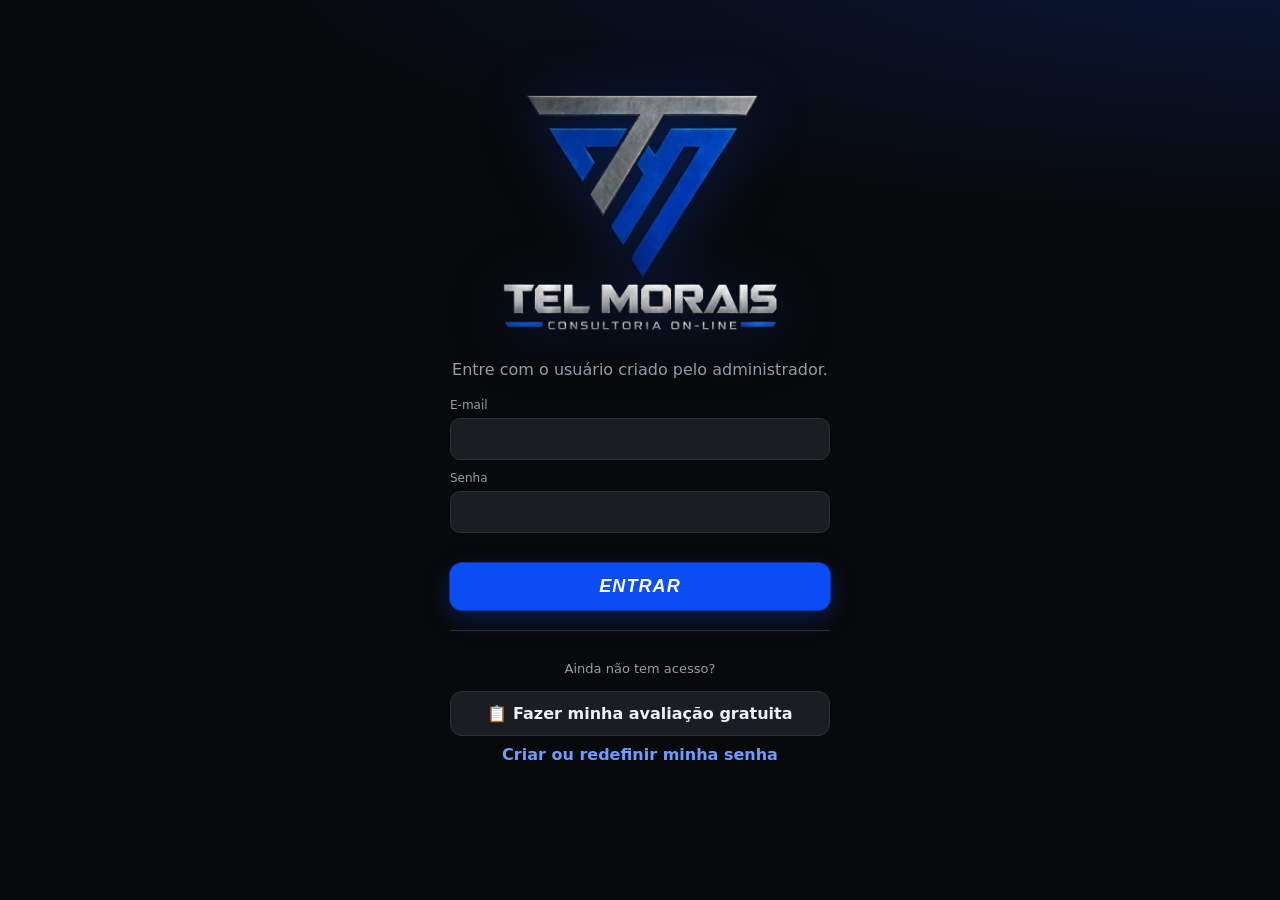
==== commit 6ef3bd51: "Alimentação: telas do Tel (gerar, revisar, publicar) + pergunta 'alimentos que não come' — 2.3.0 Co-" ====
--- a/index.html
+++ b/index.html
@@ -37,6 +37,8 @@
 <script src="exercicios.js"></script>
 <script src="js/catalogo.js"></script>
 <script src="js/midia.js"></script>
+<script src="js/taco.js"></script>
+<script src="js/dieta.js"></script>
 <script src="js/app.js"></script>
 </body>
 </html>
--- a/css/app.css
+++ b/css/app.css
@@ -332,3 +332,8 @@
 .wkt button.late{border:1.5px solid var(--warn)}.wkt button.late span{color:var(--warn);font-weight:700}
 .wkt button.skip span{color:var(--mu);text-decoration:line-through}
 .card.late{border-left:4px solid var(--warn)}
+.avt>div>span:last-child{font-size:12px}
+.card.avc{display:flex;flex-direction:column;align-items:flex-start;gap:4px;text-align:left;font:inherit;color:inherit;cursor:pointer;margin:0}
+.card.avc svg{color:var(--ac2,var(--ac))}.card.avc b{font-size:15px}.card.avc .lnk{padding-top:2px}
+.av-eyb{font-size:12px;font-weight:800;letter-spacing:.06em;color:var(--ac2,var(--ac));text-transform:uppercase}
+.avt.av3{grid-template-columns:repeat(3,minmax(0,1fr))}.avt.av3 b{font-size:18px}
